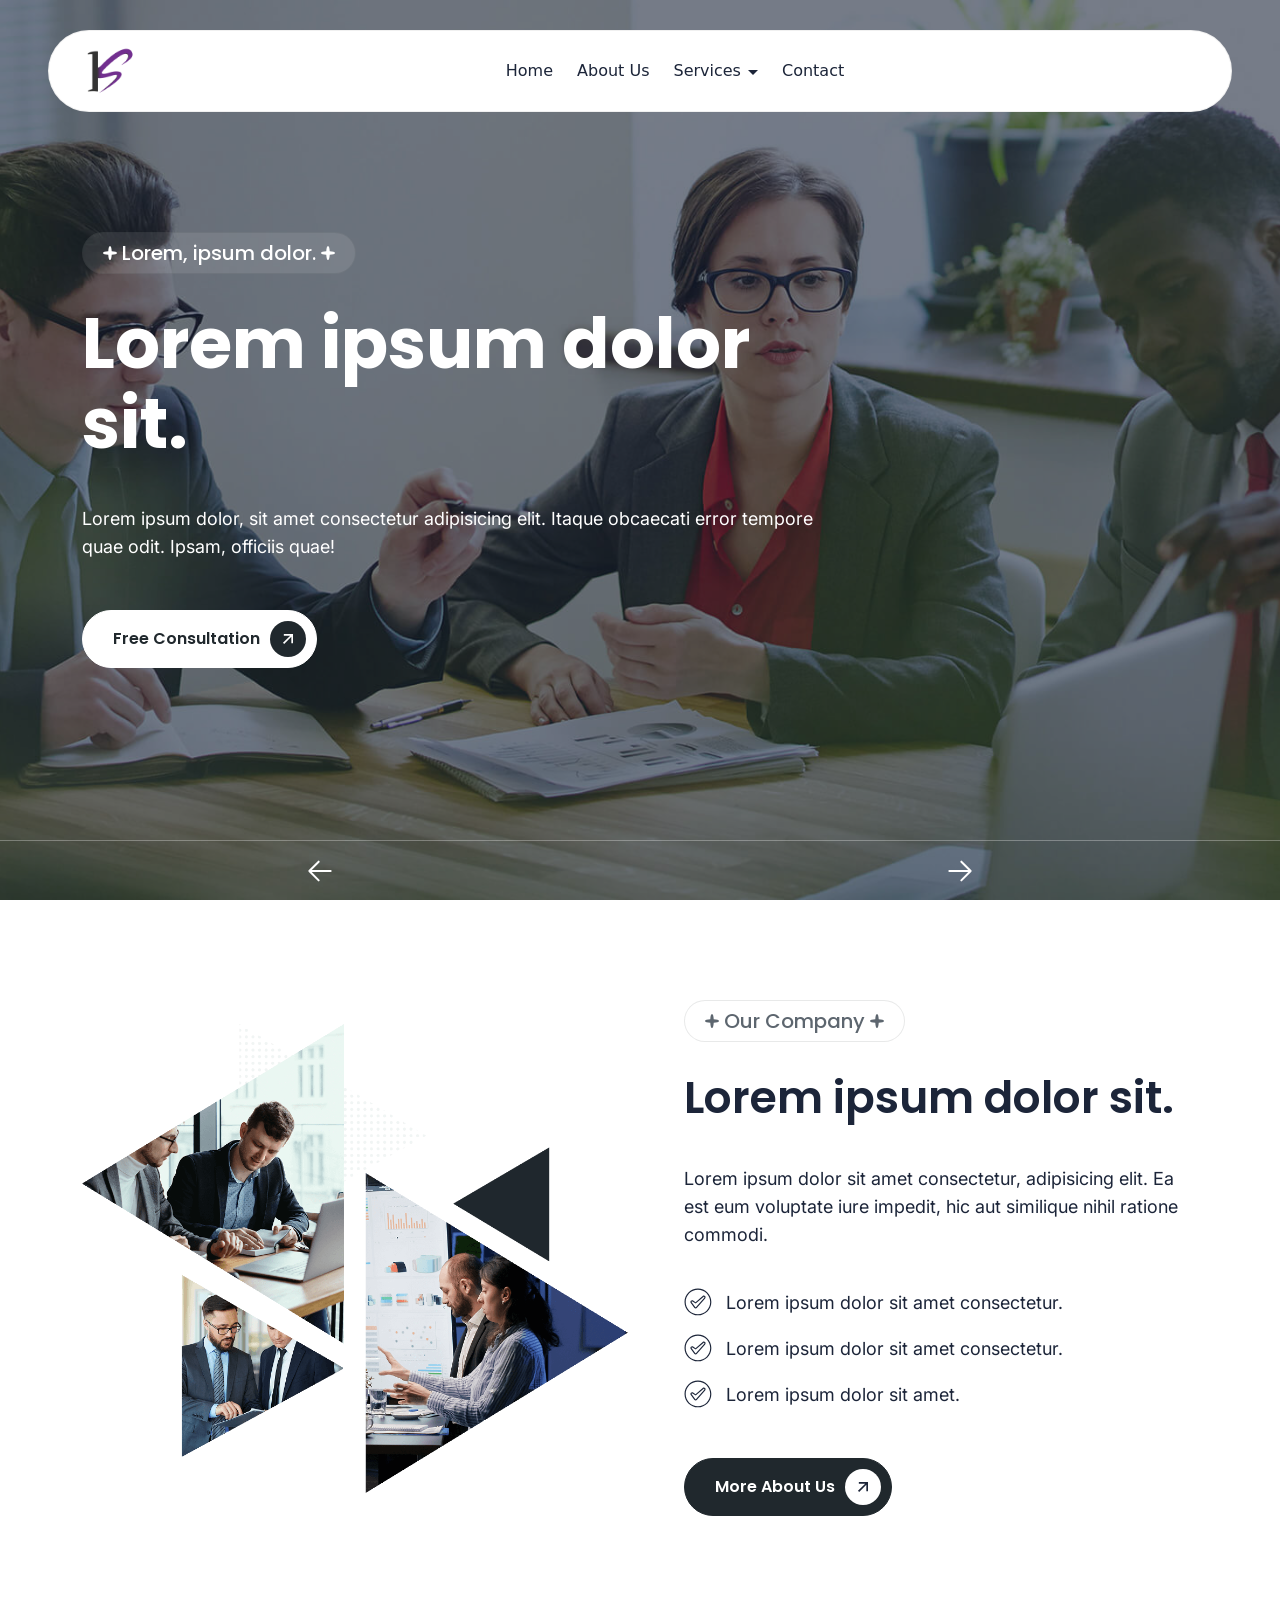
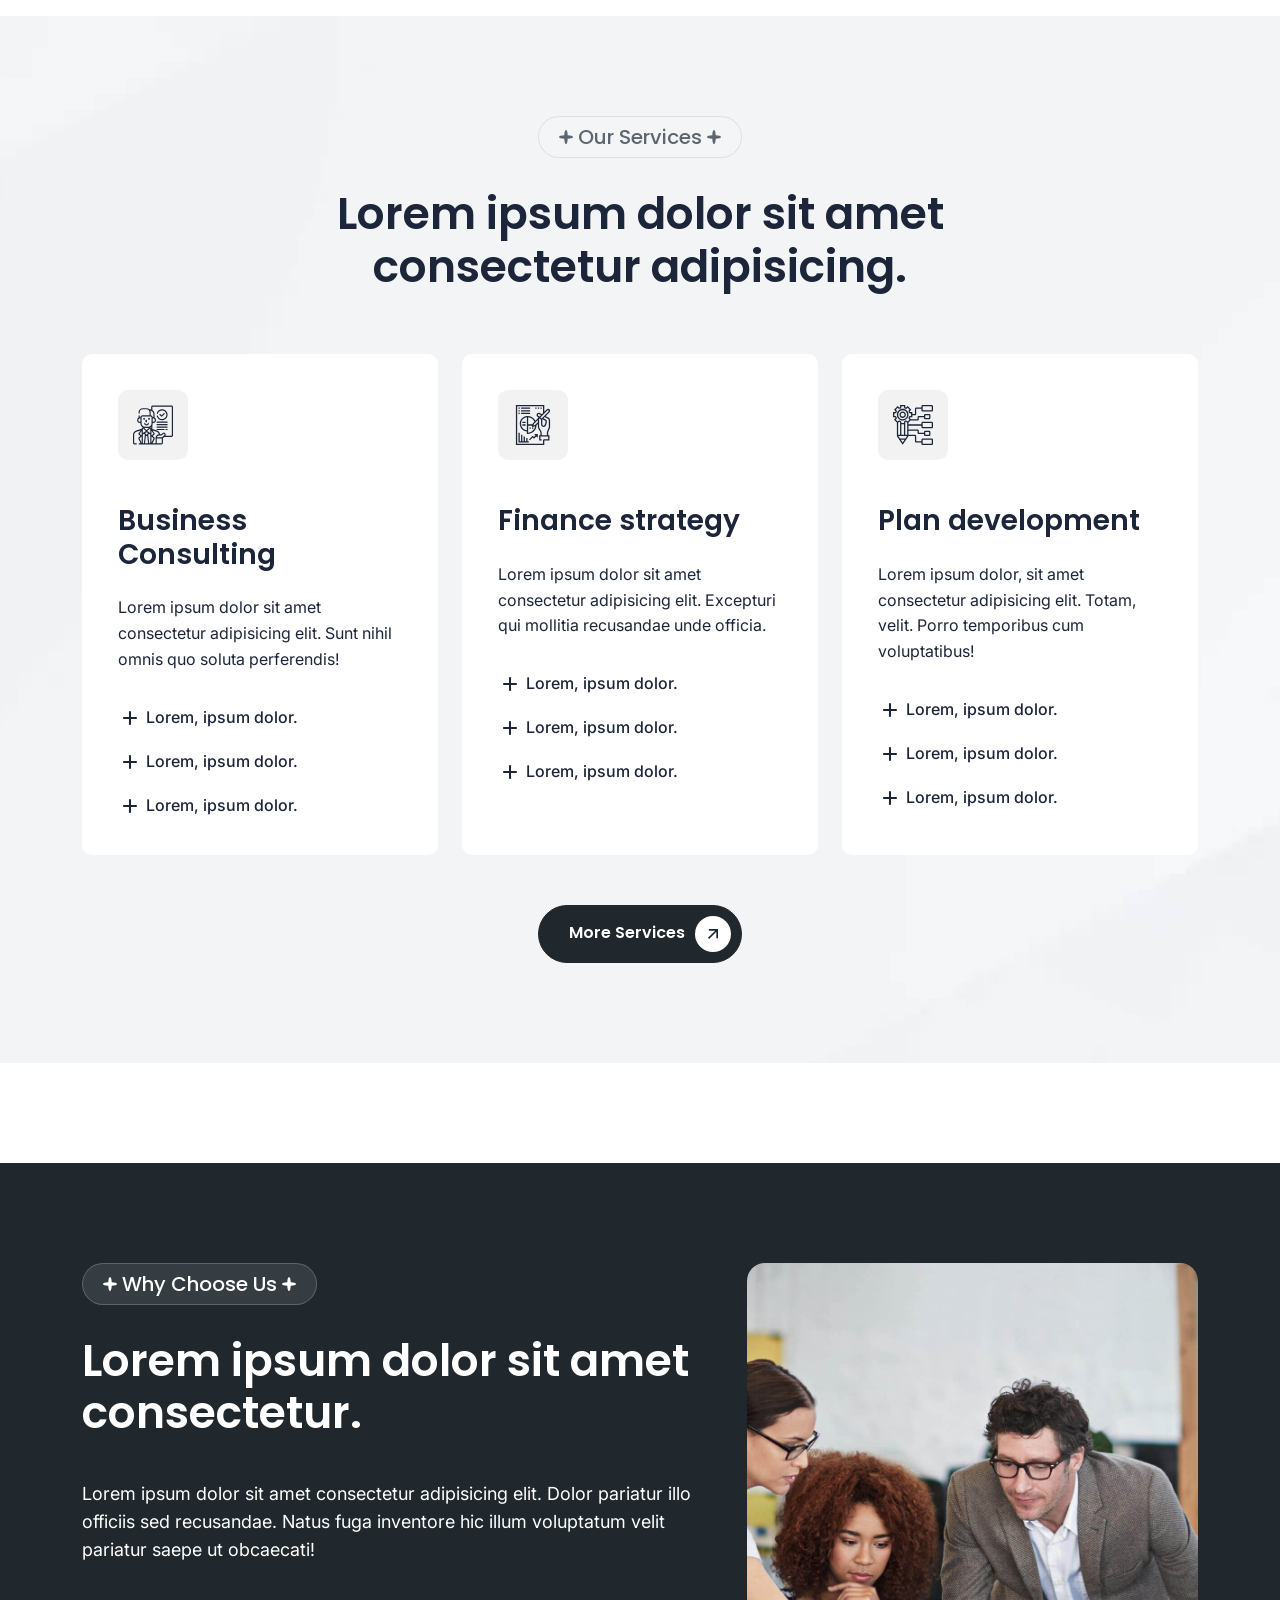
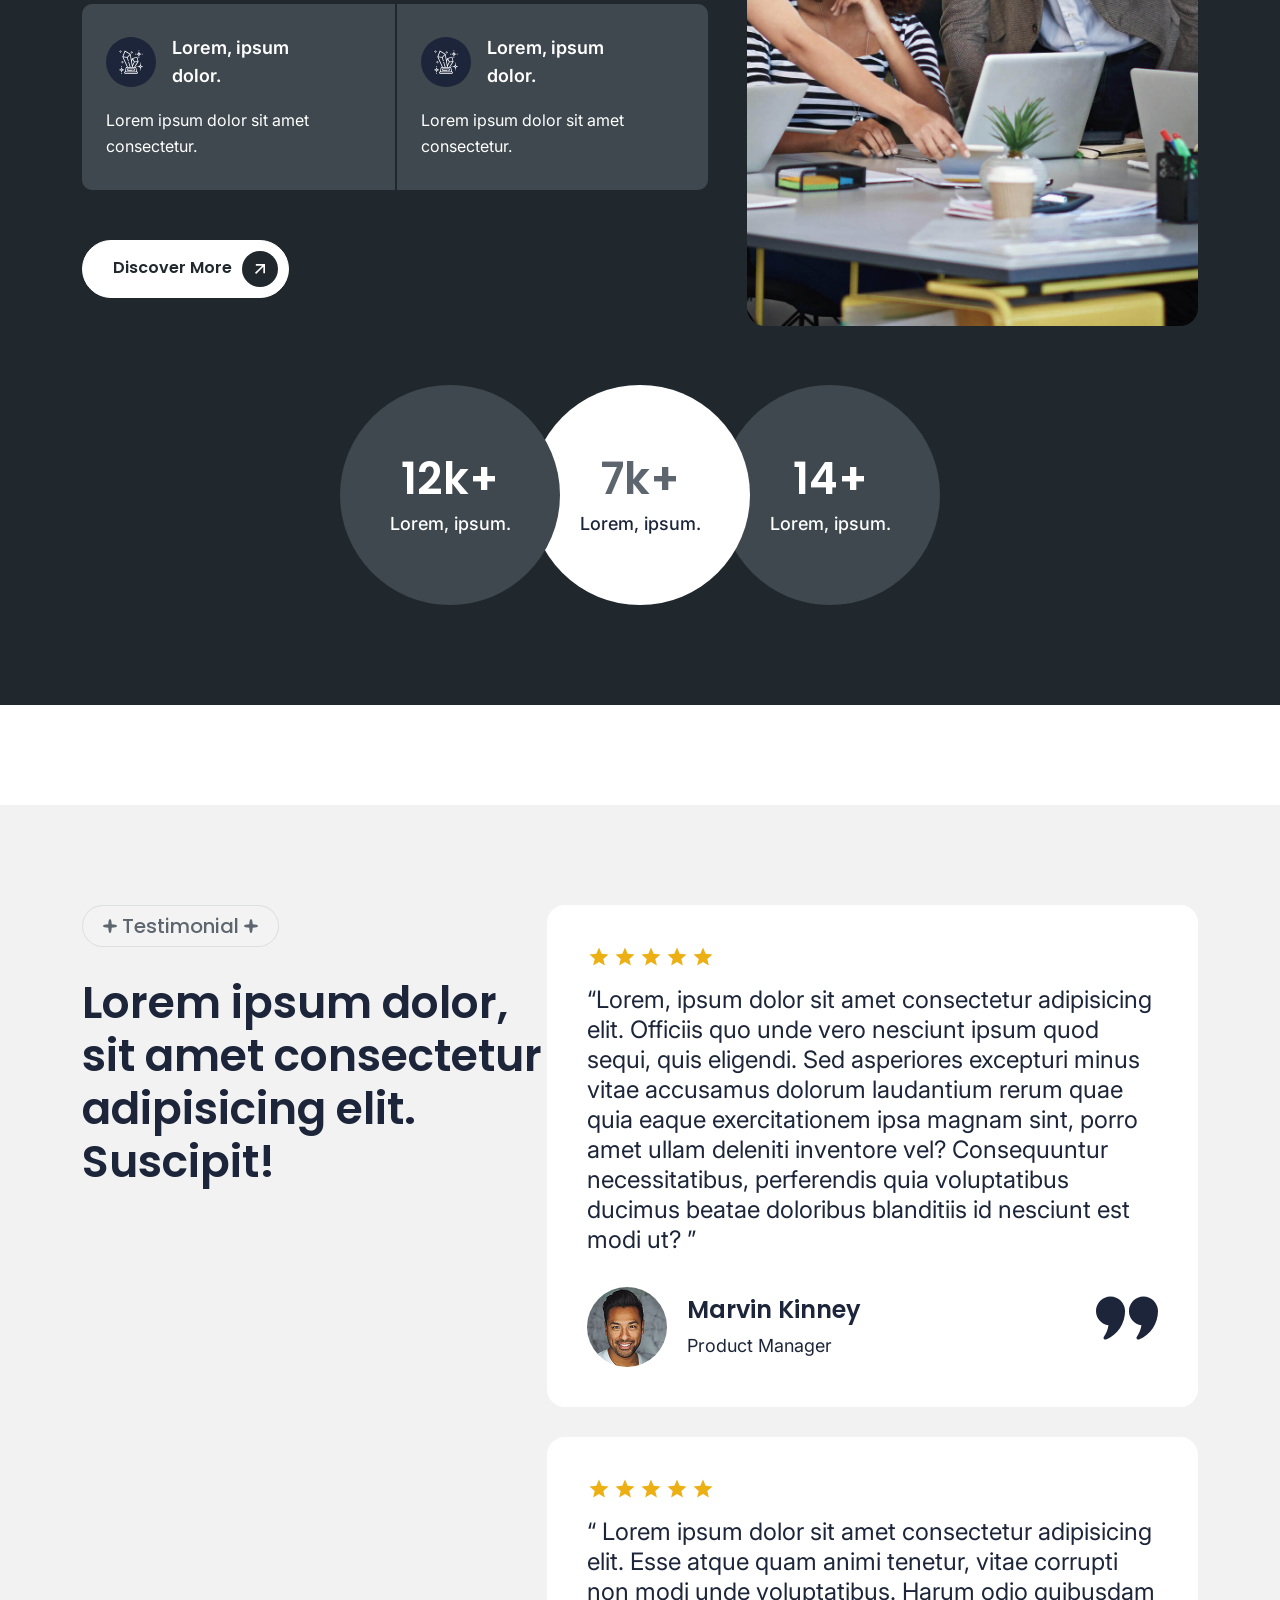
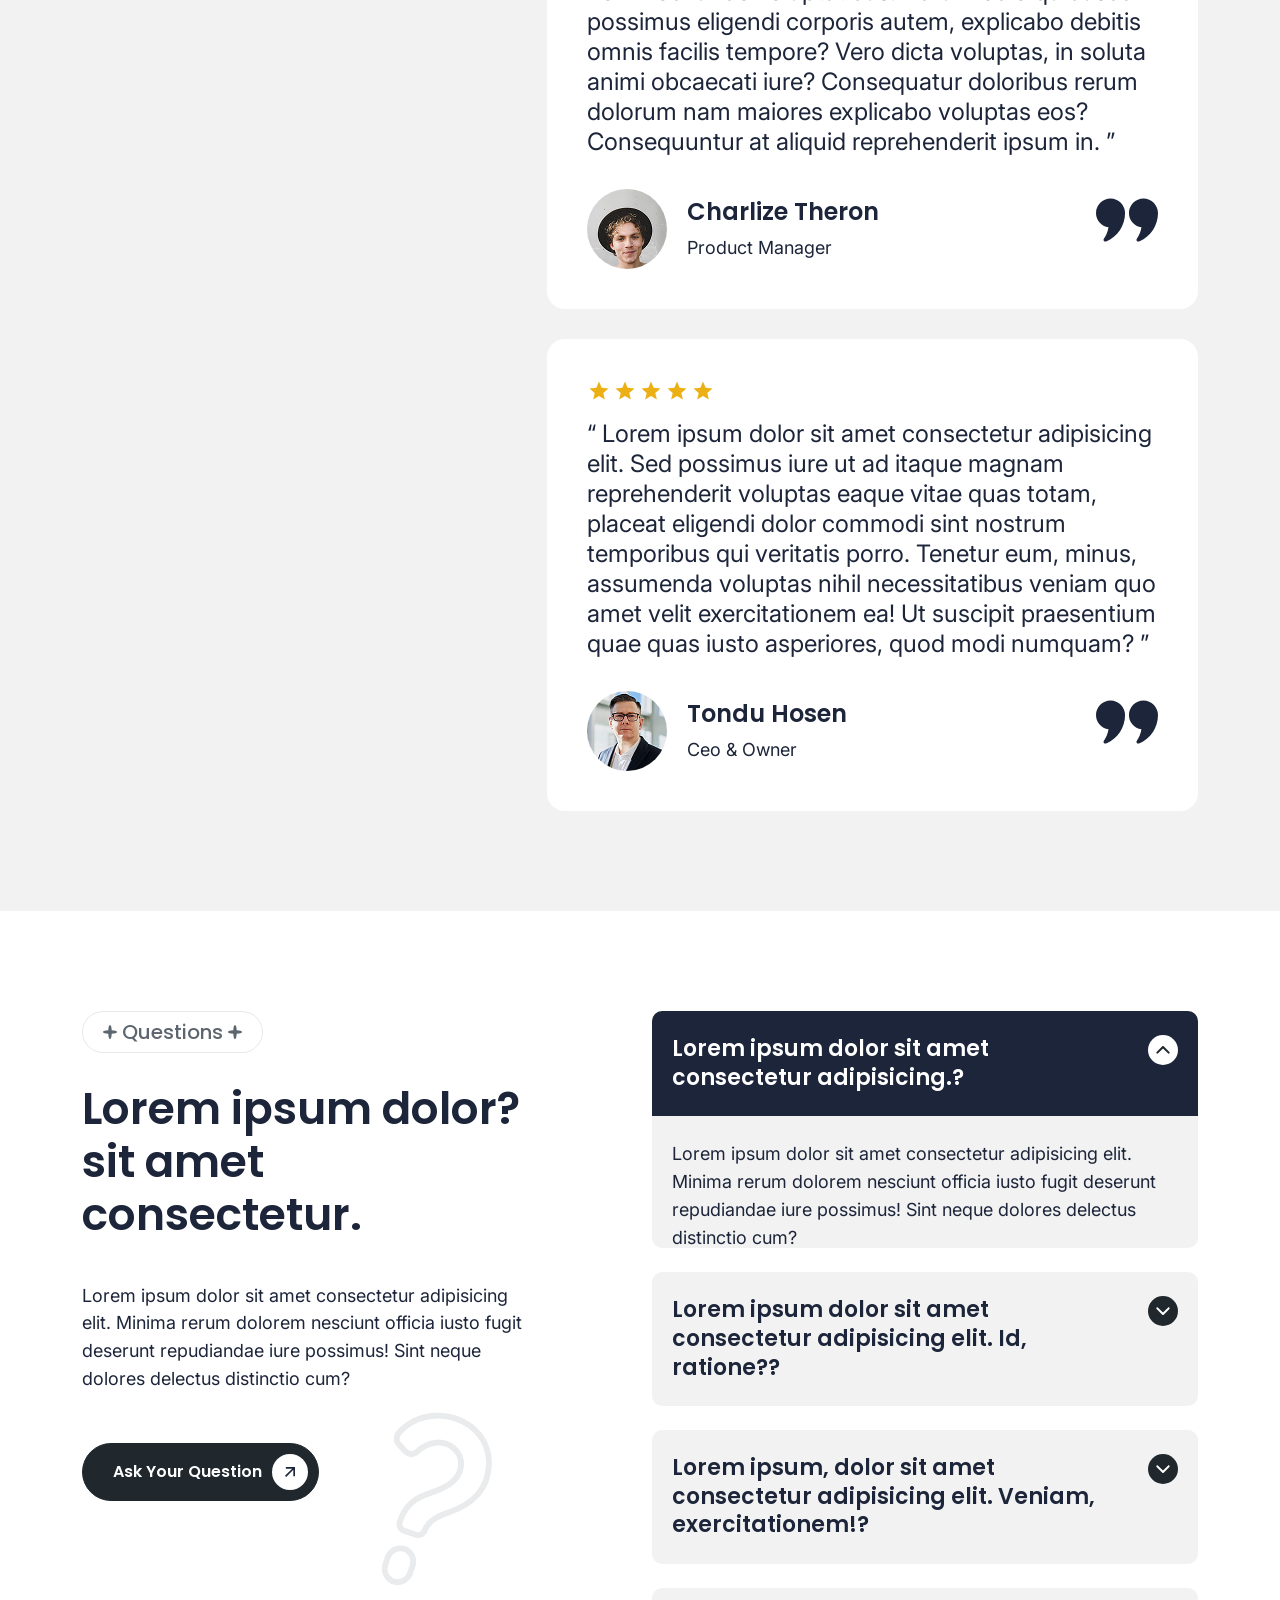
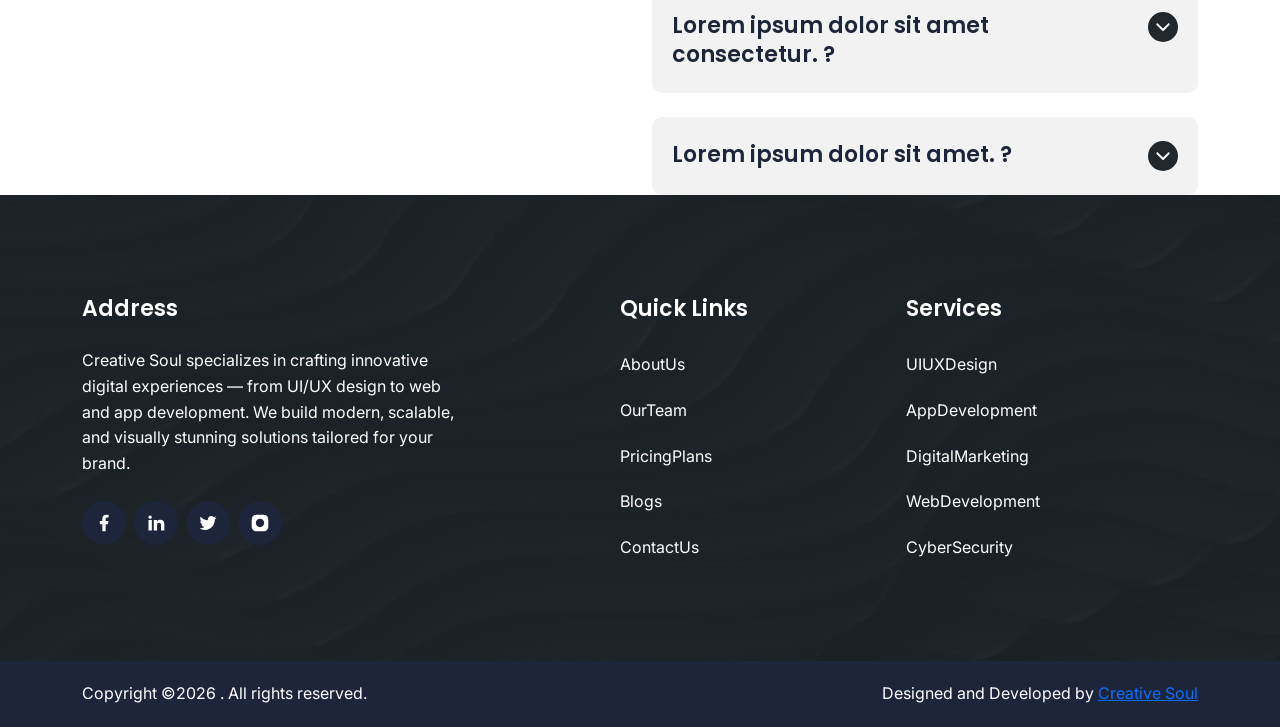
==== index.html @ 35c5e878 "first commit" ====
<!doctype html>
<html lang="en" class="no-js">
  
 <meta http-equiv="content-type" content="text/html;charset=utf-8" /> 
<head>
    <title>Consutancy </title>
    <link
      rel="shortcut icon"
      href="assets/img/favicon.png"
      type="image/x-icon"
    >

    <!-- meta tags -->
    <meta charset="utf-8">
    
    <meta
      name="viewport"
      content="width=device-width, initial-scale=1, shrink-to-fit=no"
   >
 <!-- fonts -->
    <link rel="preconnect" href="https://fonts.googleapis.com/">
    <link rel="preconnect" href="https://fonts.gstatic.com/" crossorigin>
    <link
      href="https://fonts.googleapis.com/css2?family=Inter:ital,opsz,wght@0,14..32,100..900;1,14..32,100..900&amp;family=Poppins:ital,wght@0,100;0,200;0,300;0,400;0,500;0,600;0,700;0,800;0,900;1,100;1,200;1,300;1,400;1,500;1,600;1,700;1,800;1,900&amp;display=swap"
      rel="stylesheet"
   >

    <!-- all css -->
    <link rel="stylesheet" href="assets/css/tailwind/output.css">
    <link rel="stylesheet" href="assets/css/vendor.css">
    <style>
      :root {
        /* Typography */
        --font-body--family: "Inter", sans-serif;
        --font-body--style: normal;
        --font-body--weight: 400;

        --font-heading--family: "Poppins", sans-serif;
        --font-heading--style: normal;
        --font-heading--weight: 600;

        --font-button--family: "Poppins", sans-serif;
        --font-button--style: normal;
        --font-button--weight: 600;

        /* h1-h6 */
        --font-h1--size: 60px;
        --font-h2--size: 48px;
        --font-h3--size: 36px;
        --font-h4--size: 24px;
        --font-h5--size: 20px;
        --font-h6--size: 16px;

        /* header nav */
        --font-nav-main: 16px;

        /* Colors */
        --color-background: rgba(255, 255, 255, 1);
        --color-foreground: rgba(28, 37, 57, 1);
        --color-foreground-heading: rgba(28, 37, 57, 1);
        --color-foreground-subheading: rgba(93, 102, 111, 1);
        --color-background-subheading: rgba(255, 255, 255, 0.1);
        --color-border-subheading-bg: rgba(32, 40, 45, 0.1);
        --color-primary: rgba(28, 37, 57, 1);
        --color-primary-background: rgba(28, 37, 57, 1);
        --color-primary-hover: rgba(28, 37, 57, 1);
        --color-primary-background-hover: rgba(28, 37, 57, 1);
        --color-border: rgba(255, 255, 255, 0.3);
        --color-border-hover: rgba(93, 102, 111, 0.5);
        --color-shadow: rgba(0, 0, 0, 1);
        --color-overlay: rgba(28, 37, 57, 0.6);

        /* Buttons */
        --font-button-size: 16px;
        --font-button-size-mobile: 16px;
        --style-button-height: 56px;
        --style-button-height-mobile: 48px;
        --style-button-slim-height: 52px;
        --style-button-slim-height-mobile: 40px;
        --style-cta-underline-offset: 5px;
        --style-cta-underline-thickness: 1px;

        /* Colors - Primary Button */
        --color-primary-button-text: rgba(255, 255, 255, 1);
        --color-primary-button-background: rgba(32, 40, 45, 1);
        --color-primary-button-border: rgba(32, 40, 45, 1);
        --color-primary-button-icon: rgba(28, 37, 57, 1);
        --color-primary-button-icon-background: rgba(255, 255, 255, 1);

        --color-primary-button-hover-text: rgba(32, 40, 45, 1);
        --color-primary-button-hover-background: rgb(255, 255, 255, 1);
        --color-primary-button-hover-border: rgb(32, 40, 45, 1);
        --color-primary-button-hover-icon: rgba(255, 255, 255, 1);
        --color-primary-button-hover-icon-background: rgba(28, 37, 57, 1);

        /* Colors - Secondary Button */
        --color-secondary-button-text: rgba(32, 40, 45, 1);
        --color-secondary-button-background: rgba(255, 255, 255, 1);
        --color-secondary-button-border: rgba(255, 255, 255, 1);
        --color-secondary-button-icon: rgba(255, 255, 255, 1);
        --color-secondary-button-icon-background: rgba(32, 40, 45, 1);

        --color-secondary-button-hover-text: rgba(255, 255, 255, 1);
        --color-secondary-button-hover-background: rgba(32, 40, 45, 1);
        --color-secondary-button-hover-border: rgba(32, 40, 45, 1);
        --color-secondary-button-hover-icon: rgba(28, 37, 57, 1);
        --color-secondary-button-hover-icon-background: rgba(255, 255, 255, 1);

        /* Colors - Input */
        --color-input-background: rgba(255, 255, 255, 1);
        --color-input-text: rgba(93, 102, 111, 1);
        --color-input-border: rgba(93, 102, 111, 0.2);
        --color-input-hover-background: rgba(255, 255, 255, 1);
        --color-input-hover-text: rgba(93, 102, 111, 1);
        --color-input-hover-border: rgba(93, 102, 111, 0.2);

        /* Borders */
        --style-border-width-buttons-primary: 1px;
        --style-border-width-buttons-secondary: 1px;
        --style-border-radius-buttons-primary: 40px;
        --style-border-radius-buttons-secondary: 40px;

        --style-border-width-inputs: 1px;
        --style-border-radius-inputs: 8px;
        --style-border-width: 1px;

        /* Focus */
        --focus-outline-width: 1px;
        --focus-outline-offset: 3px;

        /* Pagination */
        --style-pagination-border-width: 1px;
        --pagination-item-foreground: rgba(28, 37, 57, 1);
        --pagination-item-background: rgba(242, 242, 242, 1);
        --pagination-item-border: rgba(242, 242, 242, 1);
        --pagination-item-active-foreground: rgba(255, 255, 255, 1);
        --pagination-item-active-background: rgba(28, 37, 57, 1);
        --pagination-item-active-border: rgba(28, 37, 57, 1);

        /* Swiper */
        --swiper-navigation-size: 16px;
        --swiper-navigation-color: rgba(255, 255, 255, 1);
        --swiper-navigation-background-color: transparent;
        --swiper-navigation-hover-color: rgba(255, 255, 255, 1);
        --swiper-navigation-hover-background-color: rgba(255, 255, 255, 0.15);
        --swiper-pagination-bullet-inactive-color: rgba(242, 242, 242);
        --swiper-pagination-color: rgba(28, 37, 57, 1);
        --swiper-pagination-bullet-inactive-opacity: 1;
      }

      @media (max-width: 767px) {
        :root {
          --font-h1--size: 48px;
          --font-h2--size: 40px;
          --font-h3--size: 28px;
          --font-h4--size: 20px;
          --font-h5--size: 18px;
        }
      }
    </style>
    <link rel="stylesheet" href="assets/css/style.css">
  </head>

  <body>
    <!-- Header 1 -->
 <sticky-header data-sticky-type="always">
    <header class="header-2 header-floating">
      <div class="container-fluid">
        <div class="header-grid">
          <a class="header-logo" href="index">
            <img src="assets/img/logo.png" alt="Logo"
              style="width: 70px; height: auto; max-height: 70px; object-fit: contain;">
          </a>
          <drawer-menu>
            <nav class="header-nav drawer-menu">
              <div class="lg:hidden header-nav-headings">

                <drawer-opener class="svg-wrapper menu-close" data-drawer=".drawer-menu">
                  <svg width="30px" height="30px" viewBox="0 0 24 24" fill="none" xmlns="http://www.w3.org/2000/svg">
                    <path
                      d="M8.00386 9.41816C7.61333 9.02763 7.61334 8.39447 8.00386 8.00395C8.39438 7.61342 9.02755 7.61342 9.41807 8.00395L12.0057 10.5916L14.5907 8.00657C14.9813 7.61605 15.6144 7.61605 16.0049 8.00657C16.3955 8.3971 16.3955 9.03026 16.0049 9.42079L13.4199 12.0058L16.0039 14.5897C16.3944 14.9803 16.3944 15.6134 16.0039 16.0039C15.6133 16.3945 14.9802 16.3945 14.5896 16.0039L12.0057 13.42L9.42097 16.0048C9.03045 16.3953 8.39728 16.3953 8.00676 16.0048C7.61624 15.6142 7.61624 14.9811 8.00676 14.5905L10.5915 12.0058L8.00386 9.41816Z"
                      fill="currentColor" />
                    <path fill-rule="evenodd" clip-rule="evenodd"
                      d="M23 12C23 18.0751 18.0751 23 12 23C5.92487 23 1 18.0751 1 12C1 5.92487 5.92487 1 12 1C18.0751 1 23 5.92487 23 12ZM3.00683 12C3.00683 16.9668 7.03321 20.9932 12 20.9932C16.9668 20.9932 20.9932 16.9668 20.9932 12C20.9932 7.03321 16.9668 3.00683 12 3.00683C7.03321 3.00683 3.00683 7.03321 3.00683 12Z"
                      fill="currentColor" />
                  </svg>
                </drawer-opener>
              </div>
              <ul class="header-menu list-unstyled">
                <li class="nav-item">
                  <a class="menu-link menu-link-main menu-accrodion" href="index">
                    Home
                  </a>
                </li>
                <li class="nav-item">
                  <a class="menu-link menu-link-main" href="about">
                    About Us
                  </a>
                </li>

                <li class="nav-item">
                  <a class="menu-link menu-link-main menu-accrodion" href="#">
                    Services
                    <svg width="10" height="5" viewBox="0 0 10 5" fill="none" xmlns="http://www.w3.org/2000/svg">
                      <path d="M5 5L0 0H10L5 5Z" fill="currentColor" />
                    </svg>
                  </a>
                  <div class="header-submenu menu-absolute submenu-color">
                    <ul class="list-unstyled">
                      <li class="nav-item">
                        <a class="menu-link" href="service-details">Service Detail</a>
                      </li>
                    </ul>
                  </div>
                </li>
                <li class="nav-item">
                  <a class="menu-link menu-link-main" href="contact">
                    Contact
                  </a>
                </li>
              </ul>
            </nav>
          </drawer-menu>
          <div class="header-actions flex items-center">
            <a href="contact" aria-label="contact us" class="button button--primary button--slim">
              Get in Touch
              <span class="svg-wrapper">
                <svg class="icon-20" width="20" height="20" viewBox="0 0 20 20" fill="none"
                  xmlns="http://www.w3.org/2000/svg">
                  <path
                    d="M13.3365 7.84518L6.16435 15.0173L4.98584 13.8388L12.158 6.66667H5.83652V5H15.0032V14.1667H13.3365V7.84518Z"
                    fill="currentColor"></path>
                </svg>
              </span>
            </a>
            <drawer-opener class="svg-wrapper menu-open lg:!hidden" data-drawer=".drawer-menu">
              <svg width="52" height="52" viewBox="0 0 52 52" fill="none" xmlns="http://www.w3.org/2000/svg">
                <circle cx="26" cy="26" r="25.5" fill="white" stroke="currentColor" />
                <path
                  d="M32.5 18.2857C32.5 17.5757 31.9179 17 31.2 17H14.3C13.5821 17 13 17.5757 13 18.2857C13 18.9958 13.5821 19.5714 14.3 19.5714H31.2C31.9179 19.5714 32.5 18.9957 32.5 18.2857ZM14.3 24.7143H37.7C38.4179 24.7143 39 25.29 39 26C39 26.7101 38.4179 27.2857 37.7 27.2857H14.3C13.5821 27.2857 13 26.7101 13 26C13 25.29 13.5821 24.7143 14.3 24.7143ZM14.3 32.4286H26C26.7179 32.4286 27.3 33.0042 27.3 33.7143C27.3 34.4243 26.7179 35 26 35H14.3C13.5821 35 13 34.4243 13 33.7143C13 33.0042 13.5821 32.4286 14.3 32.4286Z"
                  fill="currentColor" />
              </svg>
            </drawer-opener>
          </div>
        </div>
      </div>
    </header>
  </sticky-header>

    <!-- Main -->
    <main>
      <!-- Hero Slider -->
      <hero-slider class="hero-slider with-floating-header">
        <div class="swiper">
          <div class="swiper-wrapper">
            <!-- Slide -->
            <div class="swiper-slide">
              <div class="slider-card overlay">
                <picture class="slider-media">
                  <source
                    media="(max-width: 575px)"
                    srcset="assets/img/slider/hero-1.jpg"
                 >
                  <source
                    media="(max-width: 991px)"
                    srcset="assets/img/slider/hero-1.jpg"
                 >
                  <img
                    src="assets/img/slider/hero-1.jpg"
                    width="1920"
                    height="1000"
                    loading="eager"
                    alt="Hero Image"
                 >
                </picture>
                <div class="slider-content">
                  <div class="container height-100 flex items-center">
                    <div class="content-box slider-animation section-headings">
                      <div class="subheading text-20 subheading-bg">
                        <svg
                          class="icon icon-14"
                          xmlns="http://www.w3.org/2000/svg"
                          width="14"
                          height="14"
                          viewBox="0 0 14 14"
                          fill="none"
                        >
                          <g clip-path="url(#clip0_9088_414319)">
                            <path
                              d="M8.71401 5.28599C11.7514 5.4205 14 5.9412 14 7C14 8.0588 11.7514 8.5795 8.71401 8.71401C8.5795 11.7514 8.0588 14 7 14C5.9412 14 5.4205 11.7514 5.28599 8.71401C2.2486 8.5795 -1.33117e-07 8.0588 0 7C4.62818e-08 5.94119 2.2486 5.4205 5.28599 5.28599C5.4205 2.2486 5.9412 0 7 0C8.0588 0 8.5795 2.2486 8.71401 5.28599Z"
                              fill="CurrentColor"
                            />
                          </g>
                          <defs>
                            <clipPath>
                              <rect
                                width="14"
                                height="14"
                                fill="CurrentColor"
                              />
                            </clipPath>
                          </defs>
                        </svg>
                        <span>Lorem, ipsum dolor.</span>
                        <svg
                          class="icon icon-14"
                          xmlns="http://www.w3.org/2000/svg"
                          width="14"
                          height="14"
                          viewBox="0 0 14 14"
                          fill="none"
                        >
                          <g clip-path="url(#clip0_9088_4143)z">
                            <path
                              d="M8.71401 5.28599C11.7514 5.4205 14 5.9412 14 7C14 8.0588 11.7514 8.5795 8.71401 8.71401C8.5795 11.7514 8.0588 14 7 14C5.9412 14 5.4205 11.7514 5.28599 8.71401C2.2486 8.5795 -1.33117e-07 8.0588 0 7C4.62818e-08 5.94119 2.2486 5.4205 5.28599 5.28599C5.4205 2.2486 5.9412 0 7 0C8.0588 0 8.5795 2.2486 8.71401 5.28599Z"
                              fill="CurrentColor"
                            />
                          </g>
                          <defs>
                            <clipPath>
                              <rect
                                width="14"
                                height="14"
                                fill="CurrentColor"
                              />
                            </clipPath>
                          </defs>
                        </svg>
                      </div>
                      <h2 class="heading text-90 fw-700">
                        Lorem ipsum dolor sit.
                      </h2>
                      <div class="text text-18">
                       Lorem ipsum dolor, sit amet consectetur adipisicing elit. Itaque obcaecati error tempore quae odit. Ipsam, officiis quae!
                      </div>
                      <div class="buttons">
                        <a
                          href="contact.html"
                          class="button button--secondary"
                          aria-label="hero button"
                        >
                          Free Consultation
                          <span class="svg-wrapper">
                            <svg
                              class="icon-20"
                              width="20"
                              height="20"
                              viewBox="0 0 20 20"
                              fill="none"
                              xmlns="http://www.w3.org/2000/svg"
                            >
                              <path
                                d="M13.3365 7.84518L6.16435 15.0173L4.98584 13.8388L12.158 6.66667H5.83652V5H15.0032V14.1667H13.3365V7.84518Z"
                                fill="currentColor"
                              />
                            </svg>
                          </span>
                        </a>
                      </div>
                    </div>
                  </div>
                </div>
              </div>
            </div>
            <!-- Slide -->
            <div class="swiper-slide">
              <div class="slider-card overlay">
                <picture class="slider-media">
                  <source
                    media="(max-width: 575px)"
                    srcset="assets/img/slider/hero-2.jpg"
                 >
                  <source
                    media="(max-width: 991px)"
                    srcset="assets/img/slider/hero-2.jpg"
                 >
                  <img
                    src="assets/img/slider/hero-2.jpg"
                    width="1920"
                    height="1000"
                    loading="lazy"
                    alt="Hero Image"
                 >
                </picture>
                <div class="slider-content">
                  <div class="container height-100 flex items-center">
                    <div class="content-box slider-animation section-headings">
                      <div class="subheading text-20 subheading-bg">
                        <svg
                          class="icon icon-14"
                          xmlns="http://www.w3.org/2000/svg"
                          width="14"
                          height="14"
                          viewBox="0 0 14 14"
                          fill="none"
                        >
                          <g clip-path="url(#clip0_9088_41432)">
                            <path
                              d="M8.71401 5.28599C11.7514 5.4205 14 5.9412 14 7C14 8.0588 11.7514 8.5795 8.71401 8.71401C8.5795 11.7514 8.0588 14 7 14C5.9412 14 5.4205 11.7514 5.28599 8.71401C2.2486 8.5795 -1.33117e-07 8.0588 0 7C4.62818e-08 5.94119 2.2486 5.4205 5.28599 5.28599C5.4205 2.2486 5.9412 0 7 0C8.0588 0 8.5795 2.2486 8.71401 5.28599Z"
                              fill="CurrentColor"
                            />
                          </g>
                          <defs>
                            <clipPath>
                              <rect
                                width="14"
                                height="14"
                                fill="CurrentColor"
                              />
                            </clipPath>
                          </defs>
                        </svg>
                        <span>welcome to Zentra</span>
                        <svg
                          class="icon icon-14"
                          xmlns="http://www.w3.org/2000/svg"
                          width="14"
                          height="14"
                          viewBox="0 0 14 14"
                          fill="none"
                        >
                          <g clip-path="url(#clip0_9088_41433)">
                            <path
                              d="M8.71401 5.28599C11.7514 5.4205 14 5.9412 14 7C14 8.0588 11.7514 8.5795 8.71401 8.71401C8.5795 11.7514 8.0588 14 7 14C5.9412 14 5.4205 11.7514 5.28599 8.71401C2.2486 8.5795 -1.33117e-07 8.0588 0 7C4.62818e-08 5.94119 2.2486 5.4205 5.28599 5.28599C5.4205 2.2486 5.9412 0 7 0C8.0588 0 8.5795 2.2486 8.71401 5.28599Z"
                              fill="CurrentColor"
                            />
                          </g>
                          <defs>
                            <clipPath>
                              <rect
                                width="14"
                                height="14"
                                fill="CurrentColor"
                              />
                            </clipPath>
                          </defs>
                        </svg>
                      </div>
                      <h2 class="heading text-90 fw-700">
                        Lorem ipsum dolor sit.
                      </h2>
                      <div class="text text-18">
                       Lorem ipsum dolor sit amet consectetur adipisicing elit. Earum distinctio laboriosam unde accusamus, magni nobis quam. Soluta!
                      </div>
                      <div class="buttons">
                        <a
                          href="contact.html"
                          class="button button--secondary"
                          aria-label="hero button"
                        >
                          Free Consultation
                          <span class="svg-wrapper">
                            <svg
                              class="icon-20"
                              width="20"
                              height="20"
                              viewBox="0 0 20 20"
                              fill="none"
                              xmlns="http://www.w3.org/2000/svg"
                            >
                              <path
                                d="M13.3365 7.84518L6.16435 15.0173L4.98584 13.8388L12.158 6.66667H5.83652V5H15.0032V14.1667H13.3365V7.84518Z"
                                fill="currentColor"
                              />
                            </svg>
                          </span>
                        </a>
                      </div>
                    </div>
                  </div>
                </div>
              </div>
            </div>
          </div>

          <!-- Slider navigation -->
          <div class="slider-nav">
            <div class="swiper-button-prev">
              <svg
                class="icon icon-32"
                xmlns="http://www.w3.org/2000/svg"
                width="32"
                height="32"
                viewBox="0 0 32 32"
                fill="none"
              >
                <path
                  d="M14.6663 25.3359L5.33301 16.0026M5.33301 16.0026L14.6663 6.66927M5.33301 16.0026H26.6663"
                  stroke="CurrentColor"
                  stroke-width="2"
                  stroke-linecap="round"
                  stroke-linejoin="round"
                />
              </svg>
            </div>
            <div class="swiper-button-next">
              <svg
                class="icon icon-32"
                xmlns="http://www.w3.org/2000/svg"
                width="32"
                height="32"
                viewBox="0 0 32 32"
                fill="none"
              >
                <path
                  d="M17.3337 25.3359L26.667 16.0026M26.667 16.0026L17.3337 6.66927M26.667 16.0026H5.33366"
                  stroke="CurrentColor"
                  stroke-width="2"
                  stroke-linecap="round"
                  stroke-linejoin="round"
                />
              </svg>
            </div>
          </div>
        </div>
      </hero-slider>

        <!-- Image Text -->
      <div class="image-text mt-100">
        <div class="container">
          <div class="grid lg:grid-cols-2 lg:gap-1 items-center">
            <div class="lg:col-span-1 col-span-2">
              <div class="media-wrap" data-aos="zoom-in-up">
                <img
                  src="assets/img/image-text/img1.png"
                  width="992"
                  height="863"
                  loading="lazy"
                  alt="Image"
               >
              </div>
            </div>
            <div class="lg:col-span-1 col-span-2">
              <div class="content section-headings">
                <div
                  class="subheading text-20 subheading-bg"
                  data-aos="fade-up"
                >
                  <svg
                    class="icon icon-14"
                    xmlns="http://www.w3.org/2000/svg"
                    width="14"
                    height="14"
                    viewBox="0 0 14 14"
                    fill="none"
                  >
                    <g clip-path="url(#clip0_9088_4143)">
                      <path
                        d="M8.71401 5.28599C11.7514 5.4205 14 5.9412 14 7C14 8.0588 11.7514 8.5795 8.71401 8.71401C8.5795 11.7514 8.0588 14 7 14C5.9412 14 5.4205 11.7514 5.28599 8.71401C2.2486 8.5795 -1.33117e-07 8.0588 0 7C4.62818e-08 5.94119 2.2486 5.4205 5.28599 5.28599C5.4205 2.2486 5.9412 0 7 0C8.0588 0 8.5795 2.2486 8.71401 5.28599Z"
                        fill="CurrentColor"
                      />
                    </g>
                    <defs>
                      <clipPath>
                        <rect width="14" height="14" fill="CurrentColor" />
                      </clipPath>
                    </defs>
                  </svg>
                  <span>Our Company</span>
                  <svg
                    class="icon icon-14"
                    xmlns="http://www.w3.org/2000/svg"
                    width="14"
                    height="14"
                    viewBox="0 0 14 14"
                    fill="none"
                  >
                    <g clip-path="url(#clip0_9088_4143)">
                      <path
                        d="M8.71401 5.28599C11.7514 5.4205 14 5.9412 14 7C14 8.0588 11.7514 8.5795 8.71401 8.71401C8.5795 11.7514 8.0588 14 7 14C5.9412 14 5.4205 11.7514 5.28599 8.71401C2.2486 8.5795 -1.33117e-07 8.0588 0 7C4.62818e-08 5.94119 2.2486 5.4205 5.28599 5.28599C5.4205 2.2486 5.9412 0 7 0C8.0588 0 8.5795 2.2486 8.71401 5.28599Z"
                        fill="CurrentColor"
                      />
                    </g>
                    <defs>
                      <clipPath>
                        <rect width="14" height="14" fill="CurrentColor" />
                      </clipPath>
                    </defs>
                  </svg>
                </div>
                <h2 class="heading text-50" data-aos="fade-up">
                Lorem ipsum dolor sit.
                </h2>
                <div class="text text-18" data-aos="fade-up">
               Lorem ipsum dolor sit amet consectetur, adipisicing elit. Ea est eum voluptate iure impedit, hic aut similique nihil ratione commodi.
                </div>
                <ul class="text-lists list-unstyled">
                  <li class="text-item text text-18" data-aos="fade-up">
                    <svg
                      xmlns="http://www.w3.org/2000/svg"
                      width="28"
                      height="28"
                      viewBox="0 0 28 28"
                      fill="none"
                    >
                      <g clip-path="url(#clip0_9088_5324)">
                        <path
                          fill-rule="evenodd"
                          clip-rule="evenodd"
                          d="M8.81362 13.0268C8.34112 12.7113 7.70994 12.783 7.31911 13.196C6.92886 13.6084 6.89211 14.2431 7.23336 14.6975L10.7334 19.3642C10.9445 19.6453 11.2712 19.8168 11.6229 19.8303C11.9741 19.8431 12.313 19.6972 12.5446 19.4324L20.7113 10.0991C21.1144 9.63883 21.0928 8.94525 20.6623 8.51008C20.2318 8.07492 19.5388 8.04692 19.0739 8.44475L11.5786 14.8696L8.81362 13.0268Z"
                          fill="white"
                        />
                        <path
                          fill-rule="evenodd"
                          clip-rule="evenodd"
                          d="M13.9327 0.515625C6.52939 0.515625 0.519531 6.52549 0.519531 13.9288C0.519531 21.3321 6.52939 27.3419 13.9327 27.3419C21.336 27.3419 27.3458 21.3321 27.3458 13.9288C27.3458 6.52549 21.336 0.515625 13.9327 0.515625ZM13.9327 1.68166C20.6921 1.68166 26.1798 7.16938 26.1798 13.9288C26.1798 20.6882 20.6921 26.1759 13.9327 26.1759C7.17329 26.1759 1.68557 20.6882 1.68557 13.9288C1.68557 7.16938 7.17329 1.68166 13.9327 1.68166Z"
                          fill="CurrentColor"
                        />
                        <path
                          fill-rule="evenodd"
                          clip-rule="evenodd"
                          d="M9.13872 12.5389C8.42939 12.0658 7.48265 12.1731 6.89698 12.792C6.31073 13.4115 6.25648 14.363 6.76806 15.0449L10.2681 19.7115C10.5848 20.1339 11.0748 20.3905 11.6021 20.4104C12.1295 20.4302 12.6376 20.2109 12.9852 19.8142L21.1519 10.4809C21.7562 9.78965 21.7241 8.74956 21.0784 8.0974C20.4326 7.44465 19.3926 7.40205 18.6961 7.99938L11.5356 14.1366L9.13872 12.5389ZM8.4918 13.5096L11.2562 15.3529C11.4738 15.4976 11.7608 15.4801 11.9597 15.3103L19.455 8.88547C19.6871 8.68597 20.0342 8.70055 20.2495 8.91814C20.4647 9.13514 20.4752 9.48222 20.274 9.71264L12.1073 19.046C11.9912 19.1778 11.8221 19.2513 11.6459 19.2443C11.4703 19.2379 11.307 19.1521 11.2014 19.0116L7.7014 14.3449C7.53106 14.1174 7.54913 13.8006 7.74455 13.5941C7.93938 13.3876 8.25497 13.3521 8.4918 13.5096Z"
                          fill="CurrentColor"
                        />
                      </g>
                      <defs>
                        <clipPath>
                          <rect width="28" height="28" fill="white" />
                        </clipPath>
                      </defs>
                    </svg>
                   Lorem ipsum dolor sit amet consectetur.
                  </li>
                  <li class="text-item text text-18" data-aos="fade-up">
                    <svg
                      xmlns="http://www.w3.org/2000/svg"
                      width="28"
                      height="28"
                      viewBox="0 0 28 28"
                      fill="none"
                    >
                      <g clip-path="url(#clip0_9088_5324)">
                        <path
                          fill-rule="evenodd"
                          clip-rule="evenodd"
                          d="M8.81362 13.0268C8.34112 12.7113 7.70994 12.783 7.31911 13.196C6.92886 13.6084 6.89211 14.2431 7.23336 14.6975L10.7334 19.3642C10.9445 19.6453 11.2712 19.8168 11.6229 19.8303C11.9741 19.8431 12.313 19.6972 12.5446 19.4324L20.7113 10.0991C21.1144 9.63883 21.0928 8.94525 20.6623 8.51008C20.2318 8.07492 19.5388 8.04692 19.0739 8.44475L11.5786 14.8696L8.81362 13.0268Z"
                          fill="white"
                        />
                        <path
                          fill-rule="evenodd"
                          clip-rule="evenodd"
                          d="M13.9327 0.515625C6.52939 0.515625 0.519531 6.52549 0.519531 13.9288C0.519531 21.3321 6.52939 27.3419 13.9327 27.3419C21.336 27.3419 27.3458 21.3321 27.3458 13.9288C27.3458 6.52549 21.336 0.515625 13.9327 0.515625ZM13.9327 1.68166C20.6921 1.68166 26.1798 7.16938 26.1798 13.9288C26.1798 20.6882 20.6921 26.1759 13.9327 26.1759C7.17329 26.1759 1.68557 20.6882 1.68557 13.9288C1.68557 7.16938 7.17329 1.68166 13.9327 1.68166Z"
                          fill="CurrentColor"
                        />
                        <path
                          fill-rule="evenodd"
                          clip-rule="evenodd"
                          d="M9.13872 12.5389C8.42939 12.0658 7.48265 12.1731 6.89698 12.792C6.31073 13.4115 6.25648 14.363 6.76806 15.0449L10.2681 19.7115C10.5848 20.1339 11.0748 20.3905 11.6021 20.4104C12.1295 20.4302 12.6376 20.2109 12.9852 19.8142L21.1519 10.4809C21.7562 9.78965 21.7241 8.74956 21.0784 8.0974C20.4326 7.44465 19.3926 7.40205 18.6961 7.99938L11.5356 14.1366L9.13872 12.5389ZM8.4918 13.5096L11.2562 15.3529C11.4738 15.4976 11.7608 15.4801 11.9597 15.3103L19.455 8.88547C19.6871 8.68597 20.0342 8.70055 20.2495 8.91814C20.4647 9.13514 20.4752 9.48222 20.274 9.71264L12.1073 19.046C11.9912 19.1778 11.8221 19.2513 11.6459 19.2443C11.4703 19.2379 11.307 19.1521 11.2014 19.0116L7.7014 14.3449C7.53106 14.1174 7.54913 13.8006 7.74455 13.5941C7.93938 13.3876 8.25497 13.3521 8.4918 13.5096Z"
                          fill="CurrentColor"
                        />
                      </g>
                      <defs>
                        <clipPath>
                          <rect width="28" height="28" fill="white" />
                        </clipPath>
                      </defs>
                    </svg>
                    Lorem ipsum dolor sit amet consectetur.
                  </li>
                  <li class="text-item text text-18" data-aos="fade-up">
                    <svg
                      xmlns="http://www.w3.org/2000/svg"
                      width="28"
                      height="28"
                      viewBox="0 0 28 28"
                      fill="none"
                    >
                      <g clip-path="url(#clip0_9088_5324)">
                        <path
                          fill-rule="evenodd"
                          clip-rule="evenodd"
                          d="M8.81362 13.0268C8.34112 12.7113 7.70994 12.783 7.31911 13.196C6.92886 13.6084 6.89211 14.2431 7.23336 14.6975L10.7334 19.3642C10.9445 19.6453 11.2712 19.8168 11.6229 19.8303C11.9741 19.8431 12.313 19.6972 12.5446 19.4324L20.7113 10.0991C21.1144 9.63883 21.0928 8.94525 20.6623 8.51008C20.2318 8.07492 19.5388 8.04692 19.0739 8.44475L11.5786 14.8696L8.81362 13.0268Z"
                          fill="white"
                        />
                        <path
                          fill-rule="evenodd"
                          clip-rule="evenodd"
                          d="M13.9327 0.515625C6.52939 0.515625 0.519531 6.52549 0.519531 13.9288C0.519531 21.3321 6.52939 27.3419 13.9327 27.3419C21.336 27.3419 27.3458 21.3321 27.3458 13.9288C27.3458 6.52549 21.336 0.515625 13.9327 0.515625ZM13.9327 1.68166C20.6921 1.68166 26.1798 7.16938 26.1798 13.9288C26.1798 20.6882 20.6921 26.1759 13.9327 26.1759C7.17329 26.1759 1.68557 20.6882 1.68557 13.9288C1.68557 7.16938 7.17329 1.68166 13.9327 1.68166Z"
                          fill="CurrentColor"
                        />
                        <path
                          fill-rule="evenodd"
                          clip-rule="evenodd"
                          d="M9.13872 12.5389C8.42939 12.0658 7.48265 12.1731 6.89698 12.792C6.31073 13.4115 6.25648 14.363 6.76806 15.0449L10.2681 19.7115C10.5848 20.1339 11.0748 20.3905 11.6021 20.4104C12.1295 20.4302 12.6376 20.2109 12.9852 19.8142L21.1519 10.4809C21.7562 9.78965 21.7241 8.74956 21.0784 8.0974C20.4326 7.44465 19.3926 7.40205 18.6961 7.99938L11.5356 14.1366L9.13872 12.5389ZM8.4918 13.5096L11.2562 15.3529C11.4738 15.4976 11.7608 15.4801 11.9597 15.3103L19.455 8.88547C19.6871 8.68597 20.0342 8.70055 20.2495 8.91814C20.4647 9.13514 20.4752 9.48222 20.274 9.71264L12.1073 19.046C11.9912 19.1778 11.8221 19.2513 11.6459 19.2443C11.4703 19.2379 11.307 19.1521 11.2014 19.0116L7.7014 14.3449C7.53106 14.1174 7.54913 13.8006 7.74455 13.5941C7.93938 13.3876 8.25497 13.3521 8.4918 13.5096Z"
                          fill="CurrentColor"
                        />
                      </g>
                      <defs>
                        <clipPath>
                          <rect width="28" height="28" fill="white" />
                        </clipPath>
                      </defs>
                    </svg>
                  Lorem ipsum dolor sit amet.
                  </li>
                </ul>
                <div class="buttons" data-aos="fade-up">
                  <a
                    href="about.html"
                    class="button button--primary"
                    aria-label="More About Us"
                  >
                    More About Us
                    <span class="svg-wrapper">
                      <svg
                        class="icon-20"
                        width="20"
                        height="20"
                        viewBox="0 0 20 20"
                        fill="none"
                        xmlns="http://www.w3.org/2000/svg"
                      >
                        <path
                          d="M13.3365 7.84518L6.16435 15.0173L4.98584 13.8388L12.158 6.66667H5.83652V5H15.0032V14.1667H13.3365V7.84518Z"
                          fill="CurrentColor"
                        />
                      </svg>
                    </span>
                  </a>
                </div>
              </div>
            </div>
          </div>
        </div>
      </div>

      <!-- Multicolmun -->
      <div class="multicolumn mt-100 section-padding">
        <div class="media media-bg">
          <img
            src="assets/img/contact/contact-bg.jpg"
            width="1920"
            height="883"
            loading="lazy"
            alt="Background image"
         >
        </div>
        <div class="container">
          <div class="multicolumn-header section-headings">
            <div class="subheading text-20 subheading-bg" data-aos="fade-up">
              <svg
                class="icon icon-14"
                xmlns="http://www.w3.org/2000/svg"
                width="14"
                height="14"
                viewBox="0 0 14 14"
                fill="none"
              >
                <g clip-path="url(#clip0_9088_4143)">
                  <path
                    d="M8.71401 5.28599C11.7514 5.4205 14 5.9412 14 7C14 8.0588 11.7514 8.5795 8.71401 8.71401C8.5795 11.7514 8.0588 14 7 14C5.9412 14 5.4205 11.7514 5.28599 8.71401C2.2486 8.5795 -1.33117e-07 8.0588 0 7C4.62818e-08 5.94119 2.2486 5.4205 5.28599 5.28599C5.4205 2.2486 5.9412 0 7 0C8.0588 0 8.5795 2.2486 8.71401 5.28599Z"
                    fill="CurrentColor"
                  />
                </g>
                <defs>
                  <clipPath>
                    <rect width="14" height="14" fill="CurrentColor" />
                  </clipPath>
                </defs>
              </svg>
              <span>Our Services</span>
              <svg
                class="icon icon-14"
                xmlns="http://www.w3.org/2000/svg"
                width="14"
                height="14"
                viewBox="0 0 14 14"
                fill="none"
              >
                <g clip-path="url(#clip0_9088_4143)">
                  <path
                    d="M8.71401 5.28599C11.7514 5.4205 14 5.9412 14 7C14 8.0588 11.7514 8.5795 8.71401 8.71401C8.5795 11.7514 8.0588 14 7 14C5.9412 14 5.4205 11.7514 5.28599 8.71401C2.2486 8.5795 -1.33117e-07 8.0588 0 7C4.62818e-08 5.94119 2.2486 5.4205 5.28599 5.28599C5.4205 2.2486 5.9412 0 7 0C8.0588 0 8.5795 2.2486 8.71401 5.28599Z"
                    fill="CurrentColor"
                  />
                </g>
                <defs>
                  <clipPath>
                    <rect width="14" height="14" fill="CurrentColor" />
                  </clipPath>
                </defs>
              </svg>
            </div>
            <h2 class="heading text-50" data-aos="fade-up">
          Lorem ipsum dolor sit amet consectetur adipisicing.
            </h2>
          </div>
          <div class="multicolumn-inner">
            <div class="grid lg:grid-cols-3 lg:gap-1">
              <div class="col-span-1 multi-col" data-aos="fade-up">
                <a
                  class="multicolumn-card"
                  href="service-details.html"
                  aria-label="View Service Details"
                >
                  <div class="card-icon">
                    <svg
                      class="icon-40"
                      xmlns="http://www.w3.org/2000/svg"
                      width="40"
                      height="40"
                      viewBox="0 0 40 40"
                      fill="none"
                    >
                      <g clip-path="url(#clip0_9088_5407)">
                        <path
                          d="M34.1323 16.6016H24.0586C23.735 16.6016 23.4727 16.8639 23.4727 17.1875C23.4727 17.5111 23.735 17.7734 24.0586 17.7734H34.1323C34.4559 17.7734 34.7183 17.5111 34.7183 17.1875C34.7183 16.8639 34.4559 16.6016 34.1323 16.6016Z"
                          fill="CurrentColor"
                        />
                        <path
                          d="M34.1323 19.0469H24.0586C23.735 19.0469 23.4727 19.3092 23.4727 19.6328C23.4727 19.9564 23.735 20.2188 24.0586 20.2188H34.1323C34.4559 20.2188 34.7183 19.9564 34.7183 19.6328C34.7183 19.3092 34.4559 19.0469 34.1323 19.0469Z"
                          fill="CurrentColor"
                        />
                        <path
                          d="M34.1323 21.5H24.0586C23.735 21.5 23.4727 21.7623 23.4727 22.0859C23.4727 22.4095 23.735 22.6719 24.0586 22.6719H34.1323C34.4559 22.6719 34.7183 22.4095 34.7183 22.0859C34.7183 21.7623 34.4559 21.5 34.1323 21.5Z"
                          fill="CurrentColor"
                        />
                        <path
                          d="M31.0934 23.9453H24.0586C23.735 23.9453 23.4727 24.2077 23.4727 24.5312C23.4727 24.8548 23.735 25.1172 24.0586 25.1172H31.0934C31.417 25.1172 31.6794 24.8548 31.6794 24.5312C31.6794 24.2077 31.417 23.9453 31.0934 23.9453Z"
                          fill="CurrentColor"
                        />
                        <path
                          d="M11.7012 14.4923V13.3672C11.7012 13.0436 11.4388 12.7812 11.1152 12.7812C10.7916 12.7812 10.5293 13.0436 10.5293 13.3672V14.4923C10.5293 14.8159 10.7916 15.0783 11.1152 15.0783C11.4388 15.0783 11.7012 14.8159 11.7012 14.4923Z"
                          fill="CurrentColor"
                        />
                        <path
                          d="M16.0059 15.0783C16.3295 15.0783 16.5918 14.8159 16.5918 14.4923V13.3672C16.5918 13.0436 16.3295 12.7812 16.0059 12.7812C15.6823 12.7812 15.4199 13.0436 15.4199 13.3672V14.4923C15.4199 14.8159 15.6822 15.0783 16.0059 15.0783Z"
                          fill="CurrentColor"
                        />
                        <path
                          d="M13.5607 17.2873C13.8843 17.2873 14.1466 17.025 14.1466 16.7014C14.1466 16.3778 13.8843 16.1155 13.5607 16.1155C13.4793 16.1155 13.4131 16.0492 13.4131 15.9679C13.4131 15.8866 13.4793 15.8203 13.5607 15.8203C13.8843 15.8203 14.1466 15.558 14.1466 15.2344C14.1466 14.9108 13.8843 14.6484 13.5607 14.6484C12.8332 14.6484 12.2412 15.2404 12.2412 15.9679C12.2412 16.6954 12.8332 17.2873 13.5607 17.2873Z"
                          fill="CurrentColor"
                        />
                        <path
                          d="M13.5607 20.4749C14.1772 20.4898 14.8222 20.2316 15.2868 19.7812C15.6858 19.3946 15.9049 18.9168 15.9036 18.4359C15.9027 18.1128 15.6405 17.8516 15.3176 17.8516C15.3171 17.8516 15.3165 17.8516 15.316 17.8516C14.9924 17.8524 14.7307 18.1155 14.7316 18.4391C14.732 18.5965 14.6372 18.7789 14.4712 18.9398C14.2291 19.1744 13.8884 19.3137 13.5805 19.3032C13.5673 19.3027 13.554 19.3027 13.5407 19.3032C13.2334 19.3148 12.8921 19.1744 12.65 18.9398C12.4841 18.779 12.3893 18.5965 12.3897 18.4391C12.3905 18.1155 12.129 17.8525 11.8054 17.8516C11.8048 17.8516 11.8043 17.8516 11.8037 17.8516C11.4809 17.8516 11.2187 18.1128 11.2178 18.4359C11.2165 18.9167 11.4354 19.3945 11.8344 19.7812C12.2862 20.2191 12.9074 20.4756 13.5093 20.4756C13.5264 20.4755 13.5436 20.4753 13.5607 20.4749Z"
                          fill="CurrentColor"
                        />
                        <path
                          d="M24.9282 10.9297C24.8399 10.6184 24.5159 10.4375 24.2047 10.5256C23.8934 10.6138 23.7124 10.9377 23.8007 11.2491C24.4682 13.6055 26.6457 15.2513 29.096 15.2513C32.1313 15.2513 34.6006 12.782 34.6006 9.74672C34.6006 6.71148 32.1313 4.24219 29.096 4.24219C26.6721 4.24219 24.501 5.86539 23.8163 8.18953C23.7249 8.49992 23.9024 8.8257 24.2128 8.91711C24.5231 9.00852 24.849 8.83109 24.9403 8.52063C25.4791 6.69148 27.188 5.41406 29.096 5.41406C31.485 5.41406 33.4286 7.35766 33.4286 9.74672C33.4286 12.1358 31.485 14.0794 29.096 14.0794C27.1673 14.0794 25.4534 12.7841 24.9282 10.9297Z"
                          fill="CurrentColor"
                        />
                        <path
                          d="M28.6863 11.7562C28.8362 11.7562 28.9862 11.699 29.1006 11.5845L31.6146 9.07053C31.8434 8.8417 31.8434 8.47068 31.6146 8.24193C31.3858 8.01311 31.0147 8.01311 30.786 8.24193L28.6864 10.3415L27.4065 9.0617C27.1776 8.83287 26.8066 8.83287 26.5779 9.0617C26.349 9.29053 26.349 9.66154 26.5779 9.89029L28.2721 11.5845C28.3864 11.699 28.5364 11.7562 28.6863 11.7562Z"
                          fill="CurrentColor"
                        />
                        <path
                          d="M38.6328 0.585938H19.5588C18.8049 0.585938 18.1916 1.1993 18.1916 1.95312V4.57211C17.748 4.4357 17.2773 4.36195 16.7897 4.36195H16.4382C15.6986 3.64062 14.689 3.195 13.5768 3.195H9.65453C7.39289 3.195 5.55297 5.03492 5.55297 7.29656V8.04602C5.55297 8.36961 5.81531 8.63195 6.13891 8.63195C6.4625 8.63195 6.72484 8.36961 6.72484 8.04602V7.29656C6.72484 5.68109 8.03906 4.36687 9.65453 4.36687H13.5768C15.1923 4.36687 16.5065 5.68109 16.5065 7.29656V10.2726H9.56773C8.45195 10.2726 7.53242 11.1277 7.42922 12.2169H6.72484V10.7804C6.72484 10.4568 6.4625 10.1945 6.13891 10.1945C5.81531 10.1945 5.55297 10.4568 5.55297 10.7804V12.4932C4.74906 12.9077 4.19773 13.7459 4.19773 14.7109V15.4813C4.19773 16.8566 5.31656 17.9753 6.69172 17.9753H7.41922V18.5184C7.41922 20.2408 8.40719 21.7358 9.84555 22.4695L9.355 22.7527C8.97023 22.9748 8.71914 23.3723 8.67813 23.81L3.11578 25.6005C1.25211 26.2004 0 27.9189 0 29.8766V38.0452C0 38.799 0.613359 39.4123 1.36719 39.4123H3.33234C3.65594 39.4123 3.91828 39.15 3.91828 38.8264C3.91828 38.5028 3.65594 38.2405 3.33234 38.2405H1.36719C1.25953 38.2405 1.17188 38.1528 1.17188 38.0452V29.8766C1.17188 28.4296 2.09734 27.1595 3.47484 26.716L7.60789 25.3856L5.53273 28.183C5.23008 28.5911 5.29398 29.171 5.67828 29.5034L7.40172 30.9939L5.62766 32.5283C5.29867 32.8129 5.19766 33.2867 5.38195 33.6806L7.51492 38.2404H6.06672C5.74312 38.2404 5.48078 38.5027 5.48078 38.8263C5.48078 39.1499 5.74312 39.4123 6.06672 39.4123H28.559C29.3128 39.4123 29.9262 38.7989 29.9262 38.0451V33.2008L31.2456 31.8813H38.6328C39.3866 31.8813 40 31.268 40 30.5141V1.95312C40 1.1993 39.3866 0.585938 38.6328 0.585938ZM7.41914 16.8035H6.69164C5.96258 16.8035 5.36953 16.2104 5.36953 15.4814V14.7109C5.36953 13.9819 5.96266 13.3888 6.69164 13.3888H7.41914V16.8035ZM8.67141 37.9473L6.50594 33.318L8.67141 31.4451V37.9473ZM8.67141 29.8958L8.29734 30.2193L6.58187 28.7356L8.67141 25.9189V29.8958ZM20.3966 9.14086V12.217H19.6923C19.593 11.1685 18.7373 10.3373 17.6783 10.2765V7.29656C17.6783 6.68 17.5407 6.09523 17.2959 5.57008C19.0459 5.81703 20.3966 7.32383 20.3966 9.14086ZM20.4297 13.3887C21.1588 13.3887 21.7518 13.9818 21.7518 14.7109V15.4813C21.7518 16.2104 21.1587 16.8034 20.4297 16.8034H19.7022V13.3887H20.4297ZM8.59101 18.5184V12.421C8.59101 11.8825 9.02906 11.4445 9.56758 11.4445H17.5538C18.0923 11.4445 18.5303 11.8825 18.5303 12.421V18.5184C18.5303 20.3169 17.0672 21.7799 15.2688 21.7799H11.8525C10.0541 21.7799 8.59101 20.3168 8.59101 18.5184ZM20.543 28.7327L18.8241 30.2193L18.45 29.8958V25.8616L20.543 28.7327ZM15.5138 22.9447V23.4638L13.5607 25.0295L11.6076 23.4639V22.9448C11.6887 22.9492 11.7703 22.9519 11.8525 22.9519H15.2688C15.3511 22.9518 15.4327 22.9491 15.5138 22.9447ZM9.84328 23.9367C9.84328 23.8672 9.8807 23.8023 9.94094 23.7676L10.4357 23.482V23.5577C10.4357 23.8555 10.5691 24.1334 10.8015 24.3196L12.9499 26.0417C12.9729 26.0602 12.9966 26.0773 13.0206 26.0934L9.84328 28.1104V23.9367ZM10.8807 38.2405H9.84328V29.4984L11.0093 28.7582L11.8824 29.7222L10.8807 38.2405ZM12.0606 38.2405L12.9282 30.8632C13.1038 31.0125 13.3279 31.097 13.5607 31.097C13.7935 31.097 14.0177 31.0124 14.1931 30.8631L15.0607 38.2405H12.0606ZM13.5607 29.8295L12.0133 28.1209L13.5608 27.1386L15.1083 28.1209L13.5607 29.8295ZM17.2781 38.2405H16.2407L15.239 29.7222L16.112 28.7583L17.2781 29.4985V38.2405ZM17.2781 28.1104L14.1008 26.0934C14.1248 26.0773 14.1485 26.0602 14.1715 26.0417L16.3198 24.3197C16.5524 24.1334 16.6858 23.8556 16.6858 23.5577V23.482L17.1805 23.7676C17.2408 23.8023 17.2782 23.8672 17.2782 23.9367L17.2781 28.1104ZM18.1916 23.1387C18.0804 22.9836 17.9366 22.8509 17.7665 22.7527L17.2759 22.4695C17.6074 22.3005 17.9145 22.0905 18.1916 21.8472V23.1387ZM18.45 31.4452L20.6116 33.3147L18.45 37.8092V31.4452ZM22.5927 32.9168V38.2405H19.543L21.7325 33.688C21.9231 33.2917 21.824 32.8139 21.4913 32.5261L19.7198 30.994L21.4454 29.5015C21.8266 29.1719 21.8926 28.5947 21.5957 28.1875L19.5652 25.4023L23.6465 26.716C24.8542 27.1048 25.7143 28.1291 25.908 29.3509C24.0576 29.4852 22.5927 31.0327 22.5927 32.9168ZM28.7543 38.0452C28.7543 38.1528 28.6666 38.2405 28.559 38.2405H23.7645V33.5441H28.7543V38.0452ZM31.3955 30.0743L29.0975 32.3723H23.8267C24.0741 31.3078 25.0305 30.5122 26.1691 30.5122H28.5578C28.7132 30.5122 28.8623 30.4505 28.9721 30.3405L30.3169 28.9958C30.6143 28.6985 31.098 28.6984 31.3954 28.9958C31.5395 29.1398 31.6187 29.3313 31.6187 29.535C31.6187 29.7388 31.5395 29.9302 31.3955 30.0743ZM38.8281 30.5142C38.8281 30.6219 38.7405 30.7095 38.6328 30.7095H32.3931C32.6508 30.3738 32.7908 29.9652 32.7908 29.535C32.7908 29.0183 32.5895 28.5324 32.2241 28.1671C31.4699 27.4128 30.2426 27.4129 29.4884 28.1671L28.3152 29.3403H27.0897C26.8845 27.6106 25.697 26.1449 24.0057 25.6005L19.3634 24.1063V20.2166C19.5815 19.6934 19.7023 19.1198 19.7023 18.5184V17.9754H20.4298C21.805 17.9754 22.9238 16.8566 22.9238 15.4814V14.7109C22.9238 13.7459 22.3724 12.9078 21.5686 12.4933V9.14086C21.5686 7.45305 20.6883 5.96789 19.3634 5.11742V1.95312C19.3634 1.84547 19.4511 1.75781 19.5588 1.75781H38.6328C38.7405 1.75781 38.8281 1.84547 38.8281 1.95312V30.5142Z"
                          fill="CurrentColor"
                        />
                        <path
                          d="M34.1327 23.9453H32.9688C32.6452 23.9453 32.3828 24.2077 32.3828 24.5312C32.3828 24.8548 32.6452 25.1172 32.9688 25.1172H34.1327C34.4563 25.1172 34.7186 24.8548 34.7186 24.5312C34.7186 24.2077 34.4563 23.9453 34.1327 23.9453Z"
                          fill="CurrentColor"
                        />
                      </g>
                      <defs>
                        <clipPath id="clip0_9088_5407">
                          <rect width="40" height="40" fill="CurrentColor" />
                        </clipPath>
                      </defs>
                    </svg>
                  </div>
                  <h2 class="heading text-28">Business Consulting</h2>
                  <div class="text text-16">
                   Lorem ipsum dolor sit amet consectetur adipisicing elit. Sunt nihil omnis quo soluta perferendis!
                  </div>
                  <ul class="text-lists list-unstyled">
                    <li class="text-item text text-16 fw-500">
                      <svg
                        xmlns="http://www.w3.org/2000/svg"
                        width="24"
                        height="24"
                        viewBox="0 0 24 24"
                        fill="none"
                      >
                        <path
                          d="M18 13H13V18C13 18.2652 12.8946 18.5196 12.7071 18.7071C12.5196 18.8946 12.2652 19 12 19C11.7348 19 11.4804 18.8946 11.2929 18.7071C11.1054 18.5196 11 18.2652 11 18V13H6C5.73478 13 5.48043 12.8946 5.29289 12.7071C5.10536 12.5196 5 12.2652 5 12C5 11.7348 5.10536 11.4804 5.29289 11.2929C5.48043 11.1054 5.73478 11 6 11H11V6C11 5.73478 11.1054 5.48043 11.2929 5.29289C11.4804 5.10536 11.7348 5 12 5C12.2652 5 12.5196 5.10536 12.7071 5.29289C12.8946 5.48043 13 5.73478 13 6V11H18C18.2652 11 18.5196 11.1054 18.7071 11.2929C18.8946 11.4804 19 11.7348 19 12C19 12.2652 18.8946 12.5196 18.7071 12.7071C18.5196 12.8946 18.2652 13 18 13Z"
                          fill="CurrentColor"
                        />
                      </svg>
Lorem, ipsum dolor.
                    </li>
                    <li class="text-item text text-16 fw-500">
                      <svg
                        xmlns="http://www.w3.org/2000/svg"
                        width="24"
                        height="24"
                        viewBox="0 0 24 24"
                        fill="none"
                      >
                        <path
                          d="M18 13H13V18C13 18.2652 12.8946 18.5196 12.7071 18.7071C12.5196 18.8946 12.2652 19 12 19C11.7348 19 11.4804 18.8946 11.2929 18.7071C11.1054 18.5196 11 18.2652 11 18V13H6C5.73478 13 5.48043 12.8946 5.29289 12.7071C5.10536 12.5196 5 12.2652 5 12C5 11.7348 5.10536 11.4804 5.29289 11.2929C5.48043 11.1054 5.73478 11 6 11H11V6C11 5.73478 11.1054 5.48043 11.2929 5.29289C11.4804 5.10536 11.7348 5 12 5C12.2652 5 12.5196 5.10536 12.7071 5.29289C12.8946 5.48043 13 5.73478 13 6V11H18C18.2652 11 18.5196 11.1054 18.7071 11.2929C18.8946 11.4804 19 11.7348 19 12C19 12.2652 18.8946 12.5196 18.7071 12.7071C18.5196 12.8946 18.2652 13 18 13Z"
                          fill="CurrentColor"
                        />
                      </svg>
                     Lorem, ipsum dolor.
                    </li>
                    <li class="text-item text text-16 fw-500">
                      <svg
                        xmlns="http://www.w3.org/2000/svg"
                        width="24"
                        height="24"
                        viewBox="0 0 24 24"
                        fill="none"
                      >
                        <path
                          d="M18 13H13V18C13 18.2652 12.8946 18.5196 12.7071 18.7071C12.5196 18.8946 12.2652 19 12 19C11.7348 19 11.4804 18.8946 11.2929 18.7071C11.1054 18.5196 11 18.2652 11 18V13H6C5.73478 13 5.48043 12.8946 5.29289 12.7071C5.10536 12.5196 5 12.2652 5 12C5 11.7348 5.10536 11.4804 5.29289 11.2929C5.48043 11.1054 5.73478 11 6 11H11V6C11 5.73478 11.1054 5.48043 11.2929 5.29289C11.4804 5.10536 11.7348 5 12 5C12.2652 5 12.5196 5.10536 12.7071 5.29289C12.8946 5.48043 13 5.73478 13 6V11H18C18.2652 11 18.5196 11.1054 18.7071 11.2929C18.8946 11.4804 19 11.7348 19 12C19 12.2652 18.8946 12.5196 18.7071 12.7071C18.5196 12.8946 18.2652 13 18 13Z"
                          fill="CurrentColor"
                        />
                      </svg>
                     Lorem, ipsum dolor.
                    </li>
                  </ul>
                </a>
              </div>
              <div
                class="col-span-1 multi-col"
                data-aos="fade-up"
                data-aos-delay="200"
              >
                <a
                  class="multicolumn-card"
                  href="service-details.html"
                  aria-label="View Service Details"
                >
                  <div class="card-icon">
                    <svg
                      xmlns="http://www.w3.org/2000/svg"
                      width="40"
                      height="40"
                      viewBox="0 0 40 40"
                      fill="none"
                    >
                      <g clip-path="url(#clip0_9088_5440)">
                        <path
                          d="M31.2904 35.4839H36.4517V30.3226H35.1614V27.6311C35.1614 27.3645 35.2149 27.1053 35.3195 26.8599L36.8351 23.325C37.0084 22.918 37.0969 22.4877 37.0969 22.0464V15.453C37.0969 14.9509 36.9781 14.4484 36.7544 14.0008C36.4511 13.3956 35.9763 12.9076 35.38 12.5892L32.6712 11.1445L36.5072 7.30847C36.8877 6.92824 37.0969 6.42263 37.0969 5.88458C37.0969 4.77413 36.1937 3.87097 35.0833 3.87097C34.5531 3.87097 34.0342 4.08581 33.6594 4.46069L31.2904 6.82964V0H2.90332V40H31.2904V35.4839ZM34.7717 13.727C35.1311 13.9189 35.4169 14.2128 35.5996 14.5782C35.735 14.8478 35.8059 15.1503 35.8059 15.453V22.0464C35.8059 22.3129 35.7524 22.5721 35.6478 22.8175L34.1322 26.3524C33.9596 26.7594 33.8711 27.1897 33.8711 27.6311V30.3226H28.7098V27.7876C28.7098 27.2237 28.562 26.6671 28.282 26.1763L26.3865 22.8607C26.2189 22.5652 26.1291 22.2297 26.1291 21.8898V13.5484C27.1961 13.5484 28.0646 14.4169 28.0646 15.4839V19.4156C28.0646 20.8052 29.1949 21.9355 30.5838 21.9355C31.6703 21.9355 32.6311 21.2431 32.9742 20.213L33.4782 18.7034C33.7388 17.9199 33.8711 17.1053 33.8711 16.2812C33.8711 15.5431 33.4606 14.8806 32.8013 14.5505L30.444 13.3717L31.7176 12.098L34.7717 13.727ZM24.8388 17.1522L21.9277 20.0627L20.564 20.4032L20.9051 19.0395L24.8388 15.1058V17.1522ZM13.8711 25.1285C10.6156 24.8037 8.06461 22.0489 8.06461 18.7097C8.06461 15.3705 10.6156 12.6156 13.8711 12.2908V25.1285ZM19.4964 19.3548H15.1614V12.2845C17.8904 12.5098 20.2912 14.1561 21.4867 16.6337L19.7402 18.3799L19.4964 19.3548ZM15.1614 20.6452H19.1738L18.791 22.1774L22.1362 21.3407C21.5349 24.7653 18.6808 27.4231 15.1614 27.7148V20.6452ZM26.6473 11.473L25.3387 10.8187C25.0303 10.6644 24.8388 10.3547 24.8388 10.011V9.93542C24.8388 9.43738 25.2439 9.03226 25.742 9.03226C25.8897 9.03226 26.0362 9.06912 26.1666 9.13874L28.0019 10.1175L26.6473 11.473ZM29.4819 14.3334L32.2238 15.7044C32.444 15.8143 32.5807 16.0355 32.5807 16.2812C32.5807 16.9664 32.4711 17.6446 32.2544 18.2948L31.751 19.8044C31.5834 20.3078 31.1143 20.6452 30.5838 20.6452C29.9059 20.6452 29.3549 20.0936 29.3549 19.4156V15.4839C29.3549 15.1748 29.2976 14.8825 29.2163 14.5993L29.4819 14.3334ZM34.5717 5.37298C34.7065 5.23879 34.893 5.16129 35.0833 5.16129C35.4821 5.16129 35.8065 5.48576 35.8065 5.88458C35.8065 6.078 35.7316 6.25945 35.5949 6.39617L28.58 13.411C28.2628 13.0362 27.8712 12.7284 27.4157 12.529L34.5717 5.37298ZM30.0001 35.4839V38.7097H4.19364V1.29032H30.0001V8.11996L28.9561 9.16394L26.7737 7.99994C26.4567 7.83109 26.1001 7.74194 25.742 7.74194C24.5323 7.74194 23.5485 8.72574 23.5485 9.93542V10.011C23.5485 10.8471 24.0138 11.5987 24.7613 11.9736L25.5832 12.3844C25.2364 12.5485 24.9749 12.8607 24.8807 13.2406L22.4434 15.6779C20.8711 12.7904 17.8561 10.9677 14.5162 10.9677H13.8711V11.0005C9.90338 11.3303 6.77429 14.6588 6.77429 18.7097C6.77429 22.7605 9.90338 26.089 13.8711 26.4189V29.0323H14.5162C19.4012 29.0323 23.3834 25.1311 23.5343 20.2819L24.8388 18.9768V21.8892C24.8388 22.4527 24.9865 23.0097 25.2666 23.5005L27.1621 26.8161C27.3297 27.1122 27.4195 27.4477 27.4195 27.7876V30.3226H26.1291V35.4839H28.7098V34.1936H27.4195V31.6129H35.1614V34.1936H31.2904C30.5788 34.1936 30.0001 34.7722 30.0001 35.4839ZM16.4517 22.5806H17.742V23.871H16.4517V22.5806ZM20.3227 23.871H19.0324V22.5806H20.3227V23.871ZM9.35493 16.7742H12.5807V18.0645H9.35493V16.7742ZM9.35493 19.3548H12.5807V20.6452H9.35493V19.3548ZM14.5162 36.129H15.8065V37.4194H5.48397V27.7419H6.77429V36.129H8.06461V29.6774H9.35493V36.129H10.6453V31.6129H11.9356V36.129H13.2259V32.9032H14.5162V36.129ZM21.613 29.0323H24.8388V32.2581H23.5485V31.2349L20.9678 33.8155L19.6775 32.5252L16.9079 35.2949L15.9956 34.3826L19.6775 30.7006L20.9678 31.9909L22.6362 30.3226H21.613V29.0323ZM6.77429 3.87097H5.48397V2.58065H6.77429V3.87097ZM17.0969 3.87097H8.06461V2.58065H17.0969V3.87097ZM6.77429 6.45161H5.48397V5.16129H6.77429V6.45161ZM17.0969 6.45161H8.06461V5.16129H17.0969V6.45161ZM6.77429 9.03226H5.48397V7.74194H6.77429V9.03226ZM17.0969 9.03226H8.06461V7.74194H17.0969V9.03226ZM23.5485 3.87097H22.2582V2.58065H23.5485V3.87097ZM26.1291 3.87097H24.8388V2.58065H26.1291V3.87097ZM28.7098 3.87097H27.4195V2.58065H28.7098V3.87097Z"
                          fill="CurrentColor"
                        />
                      </g>
                      <defs>
                        <clipPath id="clip0_9088_5440">
                          <rect width="40" height="40" fill="CurrentColor" />
                        </clipPath>
                      </defs>
                    </svg>
                  </div>
                  <h2 class="heading text-28">Finance strategy</h2>
                  <div class="text text-16">
                    Lorem ipsum dolor sit amet consectetur adipisicing elit. Excepturi qui mollitia recusandae unde officia.
                  </div>
                  <ul class="text-lists list-unstyled">
                    <li class="text-item text text-16 fw-500">
                      <svg
                        xmlns="http://www.w3.org/2000/svg"
                        width="24"
                        height="24"
                        viewBox="0 0 24 24"
                        fill="none"
                      >
                        <path
                          d="M18 13H13V18C13 18.2652 12.8946 18.5196 12.7071 18.7071C12.5196 18.8946 12.2652 19 12 19C11.7348 19 11.4804 18.8946 11.2929 18.7071C11.1054 18.5196 11 18.2652 11 18V13H6C5.73478 13 5.48043 12.8946 5.29289 12.7071C5.10536 12.5196 5 12.2652 5 12C5 11.7348 5.10536 11.4804 5.29289 11.2929C5.48043 11.1054 5.73478 11 6 11H11V6C11 5.73478 11.1054 5.48043 11.2929 5.29289C11.4804 5.10536 11.7348 5 12 5C12.2652 5 12.5196 5.10536 12.7071 5.29289C12.8946 5.48043 13 5.73478 13 6V11H18C18.2652 11 18.5196 11.1054 18.7071 11.2929C18.8946 11.4804 19 11.7348 19 12C19 12.2652 18.8946 12.5196 18.7071 12.7071C18.5196 12.8946 18.2652 13 18 13Z"
                          fill="CurrentColor"
                        />
                      </svg>
                    Lorem, ipsum dolor.
                    </li>
                    <li class="text-item text text-16 fw-500">
                      <svg
                        xmlns="http://www.w3.org/2000/svg"
                        width="24"
                        height="24"
                        viewBox="0 0 24 24"
                        fill="none"
                      >
                        <path
                          d="M18 13H13V18C13 18.2652 12.8946 18.5196 12.7071 18.7071C12.5196 18.8946 12.2652 19 12 19C11.7348 19 11.4804 18.8946 11.2929 18.7071C11.1054 18.5196 11 18.2652 11 18V13H6C5.73478 13 5.48043 12.8946 5.29289 12.7071C5.10536 12.5196 5 12.2652 5 12C5 11.7348 5.10536 11.4804 5.29289 11.2929C5.48043 11.1054 5.73478 11 6 11H11V6C11 5.73478 11.1054 5.48043 11.2929 5.29289C11.4804 5.10536 11.7348 5 12 5C12.2652 5 12.5196 5.10536 12.7071 5.29289C12.8946 5.48043 13 5.73478 13 6V11H18C18.2652 11 18.5196 11.1054 18.7071 11.2929C18.8946 11.4804 19 11.7348 19 12C19 12.2652 18.8946 12.5196 18.7071 12.7071C18.5196 12.8946 18.2652 13 18 13Z"
                          fill="CurrentColor"
                        />
                      </svg>
                     Lorem, ipsum dolor.
                    </li>
                    <li class="text-item text text-16 fw-500">
                      <svg
                        xmlns="http://www.w3.org/2000/svg"
                        width="24"
                        height="24"
                        viewBox="0 0 24 24"
                        fill="none"
                      >
                        <path
                          d="M18 13H13V18C13 18.2652 12.8946 18.5196 12.7071 18.7071C12.5196 18.8946 12.2652 19 12 19C11.7348 19 11.4804 18.8946 11.2929 18.7071C11.1054 18.5196 11 18.2652 11 18V13H6C5.73478 13 5.48043 12.8946 5.29289 12.7071C5.10536 12.5196 5 12.2652 5 12C5 11.7348 5.10536 11.4804 5.29289 11.2929C5.48043 11.1054 5.73478 11 6 11H11V6C11 5.73478 11.1054 5.48043 11.2929 5.29289C11.4804 5.10536 11.7348 5 12 5C12.2652 5 12.5196 5.10536 12.7071 5.29289C12.8946 5.48043 13 5.73478 13 6V11H18C18.2652 11 18.5196 11.1054 18.7071 11.2929C18.8946 11.4804 19 11.7348 19 12C19 12.2652 18.8946 12.5196 18.7071 12.7071C18.5196 12.8946 18.2652 13 18 13Z"
                          fill="CurrentColor"
                        />
                      </svg>
                     Lorem, ipsum dolor.
                    </li>
                  </ul>
                </a>
              </div>
              <div
                class="col-span-1 multi-col"
                data-aos="fade-up"
                data-aos-delay="300"
              >
                <a
                  class="multicolumn-card"
                  href="service-details.html"
                  aria-label="View Service Details"
                >
                  <div class="card-icon">
                    <svg
                      xmlns="http://www.w3.org/2000/svg"
                      width="40"
                      height="40"
                      viewBox="0 0 40 40"
                      fill="none"
                    >
                      <g clip-path="url(#clip0_9088_5460)">
                        <path
                          d="M9.67742 3.87097C6.47548 3.87097 3.87097 6.47613 3.87097 9.67742C3.87097 12.8787 6.47548 15.4839 9.67742 15.4839C12.8794 15.4839 15.4839 12.8787 15.4839 9.67742C15.4839 6.47613 12.8794 3.87097 9.67742 3.87097ZM9.67742 14.1935C7.18774 14.1935 5.16129 12.1677 5.16129 9.67742C5.16129 7.1871 7.18774 5.16129 9.67742 5.16129C12.1671 5.16129 14.1935 7.1871 14.1935 9.67742C14.1935 12.1677 12.1671 14.1935 9.67742 14.1935ZM9.67742 6.45161C7.89871 6.45161 6.45161 7.89871 6.45161 9.67742C6.45161 11.4561 7.89871 12.9032 9.67742 12.9032C11.4561 12.9032 12.9032 11.4561 12.9032 9.67742C12.9032 7.89871 11.4561 6.45161 9.67742 6.45161ZM9.67742 11.6129C8.61032 11.6129 7.74194 10.7445 7.74194 9.67742C7.74194 8.61032 8.61032 7.74194 9.67742 7.74194C10.7445 7.74194 11.6129 8.61032 11.6129 9.67742C11.6129 10.7445 10.7445 11.6129 9.67742 11.6129ZM38.7097 0H29.6774C28.9658 0 28.3871 0.57871 28.3871 1.29032V2.58065H23.2258C22.5142 2.58065 21.9355 3.15935 21.9355 3.87097V9.03226H19.3548V7.09677H17.4652C17.0652 7.09677 16.9077 6.79161 16.8684 6.69806C16.8297 6.60452 16.7258 6.27806 17.009 5.99548L18.3445 4.65935L14.6955 1.00968L13.3594 2.34581C13.0781 2.62839 12.751 2.52452 12.6561 2.48581C12.5632 2.4471 12.2581 2.28968 12.2581 1.88968V0H7.09677V1.88968C7.09677 2.28968 6.79161 2.4471 6.69871 2.48581C6.60452 2.52452 6.27677 2.62839 5.99548 2.34581L4.65935 1.00968L1.00968 4.65935L2.34516 5.99613C2.62774 6.27871 2.52387 6.60516 2.48581 6.69871C2.4471 6.79161 2.28968 7.09677 1.88968 7.09677H0V12.2581H1.88968C2.28968 12.2581 2.4471 12.5632 2.48645 12.6568C2.52516 12.7503 2.62903 13.0768 2.34581 13.3594L1.01032 14.6955L3.87097 17.5568V30.5768C3.87097 30.9594 3.98323 31.3303 4.19613 31.6503L9.67742 39.8729L15.1587 31.6503C15.2981 31.4413 15.389 31.2097 15.4394 30.9677H21.9355V36.129C21.9355 36.8406 22.5142 37.4194 23.2258 37.4194H28.3871V38.7097C28.3871 39.4213 28.9658 40 29.6774 40H38.7097C39.4213 40 40 39.4213 40 38.7097V34.8387C40 34.1271 39.4213 33.5484 38.7097 33.5484H29.6774C28.9658 33.5484 28.3871 34.1271 28.3871 34.8387V36.129H23.2258V30.9677C23.2258 30.2561 22.6471 29.6774 21.9355 29.6774H15.4839V25.8064H24.5161V27.7419C24.5161 28.4535 25.0948 29.0323 25.8064 29.0323H30.9677V29.6774C30.9677 30.389 31.5465 30.9677 32.2581 30.9677H36.129C36.8406 30.9677 37.4194 30.389 37.4194 29.6774V27.0968C37.4194 26.3852 36.8406 25.8064 36.129 25.8064H32.2581C31.5465 25.8064 30.9677 26.3852 30.9677 27.0968V27.7419H25.8064V25.8064C25.8064 25.0948 25.2277 24.5161 24.5161 24.5161H15.4839V20.6452H28.3871V21.9355C28.3871 22.6471 28.9658 23.2258 29.6774 23.2258H38.7097C39.4213 23.2258 40 22.6471 40 21.9355V18.0645C40 17.3529 39.4213 16.7742 38.7097 16.7742H29.6774C28.9658 16.7742 28.3871 17.3529 28.3871 18.0645V19.3548H15.4839V17.5568L17.5568 15.4839H24.5161C25.2277 15.4839 25.8064 14.9052 25.8064 14.1935V12.2581H30.9677V12.9032C30.9677 13.6148 31.5465 14.1935 32.2581 14.1935H36.129C36.8406 14.1935 37.4194 13.6148 37.4194 12.9032V10.3226C37.4194 9.61097 36.8406 9.03226 36.129 9.03226H32.2581C31.5465 9.03226 30.9677 9.61097 30.9677 10.3226V10.9677H25.8064C25.0948 10.9677 24.5161 11.5465 24.5161 12.2581V14.1935H17.8432L17.009 13.3594C16.7265 13.0768 16.8303 12.7503 16.8684 12.6568C16.9077 12.5632 17.0652 12.2581 17.4652 12.2581H19.3548V10.3226H21.9355C22.6471 10.3226 23.2258 9.74387 23.2258 9.03226V3.87097H28.3871V5.16129C28.3871 5.8729 28.9658 6.45161 29.6774 6.45161H38.7097C39.4213 6.45161 40 5.8729 40 5.16129V1.29032C40 0.57871 39.4213 0 38.7097 0ZM29.6774 34.8387H38.7097L38.7103 38.7097H29.6774V34.8387ZM32.2581 27.0968H36.129L36.1297 29.6774H32.2581V27.0968ZM29.6774 18.0645H38.7097L38.7103 21.9355H29.6774V18.0645ZM32.2581 10.3226H36.129V12.9032H32.2581V10.3226ZM5.29097 30.9677H14.0632L12.3426 33.5484H7.01161L5.29097 30.9677ZM12.2581 29.6774V19.3548V18.7097V17.4652C12.2581 17.0652 12.5632 16.9077 12.6561 16.869C12.7503 16.8297 13.0774 16.7258 13.3594 17.009L14.1935 17.8432V29.6774H12.2581ZM10.9677 29.6774H8.3871V19.3548H10.9677V29.6774ZM7.09677 18.7097V19.3548V29.6774H5.16129V17.8432L5.99548 17.009C6.27742 16.7265 6.60516 16.831 6.69871 16.869C6.79161 16.9077 7.09677 17.0652 7.09677 17.4652V18.7097ZM7.87226 34.8387H11.4826L9.67742 37.5464L7.87226 34.8387ZM18.0645 10.9677H17.4652C16.6671 10.9677 15.9819 11.4258 15.6768 12.1632C15.3716 12.9 15.5329 13.7084 16.0968 14.2723L16.52 14.6961L14.6955 16.5213L14.2716 16.0974C13.7084 15.5335 12.9006 15.3723 12.1619 15.6781C11.4258 15.9819 10.9677 16.6671 10.9677 17.4652V18.0645H8.3871V17.4652C8.3871 16.6677 7.92903 15.9826 7.19226 15.6774C6.45419 15.3723 5.64645 15.5335 5.08258 16.0968L4.65871 16.5206L2.83419 14.6955L3.25742 14.2716C3.82129 13.7077 3.98258 12.8994 3.67742 12.1626C3.3729 11.4258 2.68774 10.9677 1.88968 10.9677H1.29032V8.3871H1.88968C2.68774 8.3871 3.3729 7.92903 3.67806 7.19161C3.98323 6.45484 3.82194 5.64645 3.25806 5.08258L2.83484 4.65935L4.65935 2.83419L5.08323 3.25806C5.6471 3.82258 6.45484 3.98387 7.1929 3.67742C7.92903 3.3729 8.3871 2.68774 8.3871 1.88968V1.29032H10.9677V1.88968C10.9677 2.6871 11.4258 3.37226 12.1626 3.67742C12.9013 3.98387 13.7084 3.82194 14.2723 3.25806L14.6961 2.83419L16.5206 4.65935L16.0968 5.08258C15.5329 5.64645 15.3716 6.45484 15.6768 7.19161C15.9819 7.92903 16.6671 8.3871 17.4652 8.3871H18.0645V10.9677ZM38.7097 5.16129H29.6774V1.29032H38.7097V5.16129Z"
                          fill="CurrentColor"
                        />
                      </g>
                      <defs>
                        <clipPath id="clip0_9088_5460">
                          <rect width="40" height="40" fill="CurrentColor" />
                        </clipPath>
                      </defs>
                    </svg>
                  </div>
                  <h2 class="heading text-28">Plan development</h2>
                  <div class="text text-16">
                   Lorem ipsum dolor, sit amet consectetur adipisicing elit. Totam, velit. Porro temporibus cum voluptatibus!
                  </div>
                  <ul class="text-lists list-unstyled">
                    <li class="text-item text text-16 fw-500">
                      <svg
                        xmlns="http://www.w3.org/2000/svg"
                        width="24"
                        height="24"
                        viewBox="0 0 24 24"
                        fill="none"
                      >
                        <path
                          d="M18 13H13V18C13 18.2652 12.8946 18.5196 12.7071 18.7071C12.5196 18.8946 12.2652 19 12 19C11.7348 19 11.4804 18.8946 11.2929 18.7071C11.1054 18.5196 11 18.2652 11 18V13H6C5.73478 13 5.48043 12.8946 5.29289 12.7071C5.10536 12.5196 5 12.2652 5 12C5 11.7348 5.10536 11.4804 5.29289 11.2929C5.48043 11.1054 5.73478 11 6 11H11V6C11 5.73478 11.1054 5.48043 11.2929 5.29289C11.4804 5.10536 11.7348 5 12 5C12.2652 5 12.5196 5.10536 12.7071 5.29289C12.8946 5.48043 13 5.73478 13 6V11H18C18.2652 11 18.5196 11.1054 18.7071 11.2929C18.8946 11.4804 19 11.7348 19 12C19 12.2652 18.8946 12.5196 18.7071 12.7071C18.5196 12.8946 18.2652 13 18 13Z"
                          fill="CurrentColor"
                        />
                      </svg>
                      Lorem, ipsum dolor.
                    </li>
                    <li class="text-item text text-16 fw-500">
                      <svg
                        xmlns="http://www.w3.org/2000/svg"
                        width="24"
                        height="24"
                        viewBox="0 0 24 24"
                        fill="none"
                      >
                        <path
                          d="M18 13H13V18C13 18.2652 12.8946 18.5196 12.7071 18.7071C12.5196 18.8946 12.2652 19 12 19C11.7348 19 11.4804 18.8946 11.2929 18.7071C11.1054 18.5196 11 18.2652 11 18V13H6C5.73478 13 5.48043 12.8946 5.29289 12.7071C5.10536 12.5196 5 12.2652 5 12C5 11.7348 5.10536 11.4804 5.29289 11.2929C5.48043 11.1054 5.73478 11 6 11H11V6C11 5.73478 11.1054 5.48043 11.2929 5.29289C11.4804 5.10536 11.7348 5 12 5C12.2652 5 12.5196 5.10536 12.7071 5.29289C12.8946 5.48043 13 5.73478 13 6V11H18C18.2652 11 18.5196 11.1054 18.7071 11.2929C18.8946 11.4804 19 11.7348 19 12C19 12.2652 18.8946 12.5196 18.7071 12.7071C18.5196 12.8946 18.2652 13 18 13Z"
                          fill="CurrentColor"
                        />
                      </svg>
                    Lorem, ipsum dolor.
                    </li>
                    <li class="text-item text text-16 fw-500">
                      <svg
                        xmlns="http://www.w3.org/2000/svg"
                        width="24"
                        height="24"
                        viewBox="0 0 24 24"
                        fill="none"
                      >
                        <path
                          d="M18 13H13V18C13 18.2652 12.8946 18.5196 12.7071 18.7071C12.5196 18.8946 12.2652 19 12 19C11.7348 19 11.4804 18.8946 11.2929 18.7071C11.1054 18.5196 11 18.2652 11 18V13H6C5.73478 13 5.48043 12.8946 5.29289 12.7071C5.10536 12.5196 5 12.2652 5 12C5 11.7348 5.10536 11.4804 5.29289 11.2929C5.48043 11.1054 5.73478 11 6 11H11V6C11 5.73478 11.1054 5.48043 11.2929 5.29289C11.4804 5.10536 11.7348 5 12 5C12.2652 5 12.5196 5.10536 12.7071 5.29289C12.8946 5.48043 13 5.73478 13 6V11H18C18.2652 11 18.5196 11.1054 18.7071 11.2929C18.8946 11.4804 19 11.7348 19 12C19 12.2652 18.8946 12.5196 18.7071 12.7071C18.5196 12.8946 18.2652 13 18 13Z"
                          fill="CurrentColor"
                        />
                      </svg>
                       Lorem, ipsum dolor.
                    </li>
                  </ul>
                </a>
              </div>
            </div>
          </div>

          <div class="section-headings text-center">
            <div class="buttons" data-aos="fade-up">
              <a
                href="services.html"
                class="button button--primary"
                aria-label="More Services"
              >
                More Services
                <span class="svg-wrapper">
                  <svg
                    class="icon-20"
                    width="20"
                    height="20"
                    viewBox="0 0 20 20"
                    fill="none"
                    xmlns="http://www.w3.org/2000/svg"
                  >
                    <path
                      d="M13.3365 7.84518L6.16435 15.0173L4.98584 13.8388L12.158 6.66667H5.83652V5H15.0032V14.1667H13.3365V7.84518Z"
                      fill="CurrentColor"
                    />
                  </svg>
                </span>
              </a>
            </div>
          </div>
        </div>
      </div>
       
      <!-- Why Choose Us -->
      <div class="promotion mt-100 section-padding">
        <div class="container">
          <div class="promotion-container">
            <div class="grid grid-cols-12 lg:gap-1">
              <div class="lg:col-span-7 col-span-12">
                <div class="promtion-content section-headings">
                  <div
                    class="subheading text-20 subheading-bg"
                    data-aos="fade-right"
                  >
                    <svg
                      class="icon icon-14"
                      xmlns="http://www.w3.org/2000/svg"
                      width="14"
                      height="14"
                      viewBox="0 0 14 14"
                      fill="none"
                    >
                      <g clip-path="url(#clip0_9088_4143)">
                        <path
                          d="M8.71401 5.28599C11.7514 5.4205 14 5.9412 14 7C14 8.0588 11.7514 8.5795 8.71401 8.71401C8.5795 11.7514 8.0588 14 7 14C5.9412 14 5.4205 11.7514 5.28599 8.71401C2.2486 8.5795 -1.33117e-07 8.0588 0 7C4.62818e-08 5.94119 2.2486 5.4205 5.28599 5.28599C5.4205 2.2486 5.9412 0 7 0C8.0588 0 8.5795 2.2486 8.71401 5.28599Z"
                          fill="CurrentColor"
                        />
                      </g>
                      <defs>
                        <clipPath>
                          <rect width="14" height="14" fill="CurrentColor" />
                        </clipPath>
                      </defs>
                    </svg>
                    <span>Why Choose Us</span>
                    <svg
                      class="icon icon-14"
                      xmlns="http://www.w3.org/2000/svg"
                      width="14"
                      height="14"
                      viewBox="0 0 14 14"
                      fill="none"
                    >
                      <g clip-path="url(#clip0_9088_4143)">
                        <path
                          d="M8.71401 5.28599C11.7514 5.4205 14 5.9412 14 7C14 8.0588 11.7514 8.5795 8.71401 8.71401C8.5795 11.7514 8.0588 14 7 14C5.9412 14 5.4205 11.7514 5.28599 8.71401C2.2486 8.5795 -1.33117e-07 8.0588 0 7C4.62818e-08 5.94119 2.2486 5.4205 5.28599 5.28599C5.4205 2.2486 5.9412 0 7 0C8.0588 0 8.5795 2.2486 8.71401 5.28599Z"
                          fill="CurrentColor"
                        />
                      </g>
                      <defs>
                        <clipPath>
                          <rect width="14" height="14" fill="CurrentColor" />
                        </clipPath>
                      </defs>
                    </svg>
                  </div>
                  <h2
                    class="heading text-50"
                    data-aos="fade-right"
                    data-aos-delay="200"
                  >
                   Lorem ipsum dolor sit amet consectetur.
                  </h2>
                  <div
                    class="text text-18"
                    data-aos="fade-right"
                    data-aos-delay="200"
                  >
                   Lorem ipsum dolor sit amet consectetur adipisicing elit. Dolor pariatur illo officiis sed recusandae. Natus fuga inventore hic illum voluptatum velit pariatur saepe ut obcaecati!
                  </div>
                  <ul class="promotion-lists list-unstyled">
                    <li
                      class="promotion-item"
                      data-aos="fade-up"
                      data-aos-delay="10"
                    >
                      <div class="promotion-title">
                        <svg
                          class="icon icon-50"
                          xmlns="http://www.w3.org/2000/svg"
                          width="50"
                          height="50"
                          viewBox="0 0 50 50"
                          fill="none"
                        >
                          <circle cx="25" cy="25" r="25" fill="#1C2539" />
                          <g clip-path="url(#clip0_9088_5518)">
                            <path
                              d="M19.5985 31.1283L19.0574 34.375H19C18.5864 34.375 18.25 34.7114 18.25 35.125V35.875C18.25 36.2886 18.5864 36.625 19 36.625H31C31.4136 36.625 31.75 36.2886 31.75 35.875V35.125C31.75 34.7114 31.4136 34.375 31 34.375H30.9426L30.4015 31.1283C30.2886 30.451 29.7378 29.9526 29.0669 29.8878L32.5289 24.6947L31.2651 19.6409L26.2041 21.328L25.6371 23.0009L24.589 16.8869L18.8121 13.5858L16.3416 19.7609L21.0389 29.8784C20.3204 29.8971 19.7174 30.4154 19.5985 31.1283ZM31.0004 35.875H19V35.125H31L31.0004 35.875ZM29.662 31.2516L30.1825 34.375H19.8175L20.338 31.2516C20.3988 30.8886 20.71 30.625 21.0782 30.625H28.9221C29.29 30.625 29.6012 30.8886 29.662 31.2516ZM26.6991 29.1906L28.618 25.3525L31.3727 25.0769L28.1744 29.875H26.8165L26.6991 29.1906ZM31.6559 24.295L28.5831 24.6021L27.0475 21.8376L30.7349 20.6084L31.6559 24.295ZM26.5833 22.5475L27.9509 25.0094L26.4846 27.9419L25.9037 24.553L26.5833 22.5475ZM26.0553 29.875H24.5271L22.9934 24.8897L22.2768 25.1102L23.7423 29.875H21.8643L17.3894 20.2368L20.9598 20.8319L22.0454 24.3603L22.762 24.1397L21.67 20.5915L24.0119 17.9571L26.0553 29.875ZM19.1879 14.6643L23.6624 17.221L21.1071 20.0958L17.2709 19.4564L19.1879 14.6643ZM21.25 31.375H28.75V33.625H27.25V32.875H28V32.125H22V32.875H26.5V33.625H21.25V31.375ZM32.5 18.4052V19.375H33.25V18.4052L34.1553 17.5H35.125V16.75H34.1553L33.25 15.8447V14.875H32.5V15.8447L31.5947 16.75H30.625V17.5H31.5947L32.5 18.4052ZM32.875 16.5302L33.4697 17.125L32.875 17.7198L32.2803 17.125L32.875 16.5302ZM33.25 14.125H32.5V13.375H33.25V14.125ZM29.875 17.5H29.125V16.75H29.875V17.5ZM32.5 20.125H33.25V20.875H32.5V20.125ZM35.875 16.75H36.625V17.5H35.875V16.75ZM15.25 34.1553V35.125H16V34.1553L16.9052 33.25H17.875V32.5H16.9052L16 31.5947V30.625H15.25V31.5947L14.3447 32.5H13.375V33.25H14.3447L15.25 34.1553ZM15.625 32.2803L16.2198 32.875L15.625 33.4697L15.0303 32.875L15.625 32.2803ZM15.25 29.125H16V29.875H15.25V29.125ZM16 36.625H15.25V35.875H16V36.625ZM34.75 28.2197V27.25H34V28.2197L33.0947 29.125H32.125V29.875H33.0947L34 30.7803V31.75H34.75V30.7803L35.6553 29.875H36.625V29.125H35.6553L34.75 28.2197ZM34.375 30.0947L33.7803 29.5L34.375 28.9053L34.9697 29.5L34.375 30.0947ZM34 26.5V25.75H34.75V26.5H34ZM34.75 33.25H34V32.5H34.75V33.25ZM30.625 29.875V29.125H31.375V29.875H30.625ZM14.875 14.125H14.125V13.375H14.875V14.125ZM14.125 14.875H13.375V14.125H14.125V14.875ZM14.125 14.875H14.875V15.625H14.125V14.875ZM14.875 14.875V14.125H15.625V14.875H14.875ZM16.75 24.625H16V23.875H16.75V24.625ZM15.25 24.625H16V25.375H15.25V24.625ZM16 25.375H16.75V26.125H16V25.375ZM16.75 25.375V24.625H17.5V25.375H16.75ZM26.125 14.875H25.375V14.125H26.125V14.875ZM25.375 15.625H24.625V14.875H25.375V15.625ZM25.375 15.625H26.125V16.375H25.375V15.625ZM26.125 15.625V14.875H26.875V15.625H26.125Z"
                              fill="white"
                            />
                          </g>
                          <defs>
                            <clipPath>
                              <rect
                                width="24"
                                height="24"
                                fill="white"
                                transform="translate(13 13)"
                              />
                            </clipPath>
                          </defs>
                        </svg>
                        <div class="text text-18 fw-600">
                         Lorem, ipsum <br> dolor.  
                        </div>
                      </div>
                      <div class="promotion-text text text-16">
                       Lorem ipsum dolor sit amet consectetur.
                      </div>
                    </li>
                    <li
                      class="promotion-item"
                      data-aos="fade-up"
                      data-aos-delay="50"
                    >
                      <div class="promotion-title">
                        <svg
                          class="icon icon-50"
                          xmlns="http://www.w3.org/2000/svg"
                          width="50"
                          height="50"
                          viewBox="0 0 50 50"
                          fill="none"
                        >
                          <circle cx="25" cy="25" r="25" fill="#1C2539" />
                          <g clip-path="url(#clip0_9088_5518)">
                            <path
                              d="M19.5985 31.1283L19.0574 34.375H19C18.5864 34.375 18.25 34.7114 18.25 35.125V35.875C18.25 36.2886 18.5864 36.625 19 36.625H31C31.4136 36.625 31.75 36.2886 31.75 35.875V35.125C31.75 34.7114 31.4136 34.375 31 34.375H30.9426L30.4015 31.1283C30.2886 30.451 29.7378 29.9526 29.0669 29.8878L32.5289 24.6947L31.2651 19.6409L26.2041 21.328L25.6371 23.0009L24.589 16.8869L18.8121 13.5858L16.3416 19.7609L21.0389 29.8784C20.3204 29.8971 19.7174 30.4154 19.5985 31.1283ZM31.0004 35.875H19V35.125H31L31.0004 35.875ZM29.662 31.2516L30.1825 34.375H19.8175L20.338 31.2516C20.3988 30.8886 20.71 30.625 21.0782 30.625H28.9221C29.29 30.625 29.6012 30.8886 29.662 31.2516ZM26.6991 29.1906L28.618 25.3525L31.3727 25.0769L28.1744 29.875H26.8165L26.6991 29.1906ZM31.6559 24.295L28.5831 24.6021L27.0475 21.8376L30.7349 20.6084L31.6559 24.295ZM26.5833 22.5475L27.9509 25.0094L26.4846 27.9419L25.9037 24.553L26.5833 22.5475ZM26.0553 29.875H24.5271L22.9934 24.8897L22.2768 25.1102L23.7423 29.875H21.8643L17.3894 20.2368L20.9598 20.8319L22.0454 24.3603L22.762 24.1397L21.67 20.5915L24.0119 17.9571L26.0553 29.875ZM19.1879 14.6643L23.6624 17.221L21.1071 20.0958L17.2709 19.4564L19.1879 14.6643ZM21.25 31.375H28.75V33.625H27.25V32.875H28V32.125H22V32.875H26.5V33.625H21.25V31.375ZM32.5 18.4052V19.375H33.25V18.4052L34.1553 17.5H35.125V16.75H34.1553L33.25 15.8447V14.875H32.5V15.8447L31.5947 16.75H30.625V17.5H31.5947L32.5 18.4052ZM32.875 16.5302L33.4697 17.125L32.875 17.7198L32.2803 17.125L32.875 16.5302ZM33.25 14.125H32.5V13.375H33.25V14.125ZM29.875 17.5H29.125V16.75H29.875V17.5ZM32.5 20.125H33.25V20.875H32.5V20.125ZM35.875 16.75H36.625V17.5H35.875V16.75ZM15.25 34.1553V35.125H16V34.1553L16.9052 33.25H17.875V32.5H16.9052L16 31.5947V30.625H15.25V31.5947L14.3447 32.5H13.375V33.25H14.3447L15.25 34.1553ZM15.625 32.2803L16.2198 32.875L15.625 33.4697L15.0303 32.875L15.625 32.2803ZM15.25 29.125H16V29.875H15.25V29.125ZM16 36.625H15.25V35.875H16V36.625ZM34.75 28.2197V27.25H34V28.2197L33.0947 29.125H32.125V29.875H33.0947L34 30.7803V31.75H34.75V30.7803L35.6553 29.875H36.625V29.125H35.6553L34.75 28.2197ZM34.375 30.0947L33.7803 29.5L34.375 28.9053L34.9697 29.5L34.375 30.0947ZM34 26.5V25.75H34.75V26.5H34ZM34.75 33.25H34V32.5H34.75V33.25ZM30.625 29.875V29.125H31.375V29.875H30.625ZM14.875 14.125H14.125V13.375H14.875V14.125ZM14.125 14.875H13.375V14.125H14.125V14.875ZM14.125 14.875H14.875V15.625H14.125V14.875ZM14.875 14.875V14.125H15.625V14.875H14.875ZM16.75 24.625H16V23.875H16.75V24.625ZM15.25 24.625H16V25.375H15.25V24.625ZM16 25.375H16.75V26.125H16V25.375ZM16.75 25.375V24.625H17.5V25.375H16.75ZM26.125 14.875H25.375V14.125H26.125V14.875ZM25.375 15.625H24.625V14.875H25.375V15.625ZM25.375 15.625H26.125V16.375H25.375V15.625ZM26.125 15.625V14.875H26.875V15.625H26.125Z"
                              fill="white"
                            />
                          </g>
                          <defs>
                            <clipPath>
                              <rect
                                width="24"
                                height="24"
                                fill="white"
                                transform="translate(13 13)"
                              />
                            </clipPath>
                          </defs>
                        </svg>
                        <div class="text text-18 fw-600">
                         Lorem, ipsum <br> dolor.
                        </div>
                      </div>
                      <div class="promotion-text text text-16">
                      Lorem ipsum dolor sit amet consectetur.
                      </div>
                    </li>
                  </ul>
                  <div class="buttons" data-aos="fade-up">
                    <a
                      href="promotion.html"
                      class="button button--secondary"
                      aria-label="View All Details"
                    >
                      Discover More
                      <span class="svg-wrapper">
                        <svg
                          class="icon-20"
                          width="20"
                          height="20"
                          viewBox="0 0 20 20"
                          fill="none"
                          xmlns="http://www.w3.org/2000/svg"
                        >
                          <path
                            d="M13.3365 7.84518L6.16435 15.0173L4.98584 13.8388L12.158 6.66667H5.83652V5H15.0032V14.1667H13.3365V7.84518Z"
                            fill="CurrentColor"
                          />
                        </svg>
                      </span>
                    </a>
                  </div>
                </div>
              </div>
              <div class="lg:col-span-5 col-span-12">
                <div class="promotion-img radius18" data-aos="flip-left">
                  <img
                    src="assets/img/promotion/1.jpg"
                    width="1000"
                    height="1469"
                    loading="lazy"
                    alt="Promotion image"
                 >
                </div>
              </div>
            </div>
            <counter-up class="counter-up-wrap">
              <div class="counter-up">
                <div
                  class="counter-item"
                  data-aos="fade-up"
                  data-aos-delay="50"
                >
                  <h2 class="heading text-50" data-target="20">
                    0 <span>k+</span>
                  </h2>
                  <div class="text text-18 fw-500">Lorem, ipsum.</div>
                </div>
                <div class="counter-item">
                  <h2 class="heading text-50" data-target="12">
                    0<span>k+</span>
                  </h2>
                  <div class="text text-18 fw-500">Lorem, ipsum.</div>
                </div>
                <div
                  class="counter-item"
                  data-aos="fade-down"
                  data-aos-delay="50"
                >
                  <h2 class="heading text-50" data-target="25">
                    0<span>+</span>
                  </h2>
                  <div class="text text-18 fw-500">Lorem, ipsum.</div>
                </div>
              </div>
            </counter-up>
          </div>
        </div>
      </div>

      <!-- Recent Projects -->
      <!-- <div class="recent-project mt-100">
        <div class="container">
          <div class="section-headings section-headings-horizontal">
            <div class="section-headings-left">
              <div
                class="subheading text-20 subheading-bg"
                data-aos="fade-right"
              >
                <svg
                  class="icon icon-14"
                  xmlns="http://www.w3.org/2000/svg"
                  width="14"
                  height="14"
                  viewBox="0 0 14 14"
                  fill="none"
                >
                  <g clip-path="url(#clip0_9088_4143)">
                    <path
                      d="M8.71401 5.28599C11.7514 5.4205 14 5.9412 14 7C14 8.0588 11.7514 8.5795 8.71401 8.71401C8.5795 11.7514 8.0588 14 7 14C5.9412 14 5.4205 11.7514 5.28599 8.71401C2.2486 8.5795 -1.33117e-07 8.0588 0 7C4.62818e-08 5.94119 2.2486 5.4205 5.28599 5.28599C5.4205 2.2486 5.9412 0 7 0C8.0588 0 8.5795 2.2486 8.71401 5.28599Z"
                      fill="CurrentColor"
                    />
                  </g>
                  <defs>
                    <clipPath>
                      <rect width="14" height="14" fill="CurrentColor" />
                    </clipPath>
                  </defs>
                </svg>
                <span>Recent Projects</span>
                <svg
                  class="icon icon-14"
                  xmlns="http://www.w3.org/2000/svg"
                  width="14"
                  height="14"
                  viewBox="0 0 14 14"
                  fill="none"
                >
                  <g clip-path="url(#clip0_9088_4143)">
                    <path
                      d="M8.71401 5.28599C11.7514 5.4205 14 5.9412 14 7C14 8.0588 11.7514 8.5795 8.71401 8.71401C8.5795 11.7514 8.0588 14 7 14C5.9412 14 5.4205 11.7514 5.28599 8.71401C2.2486 8.5795 -1.33117e-07 8.0588 0 7C4.62818e-08 5.94119 2.2486 5.4205 5.28599 5.28599C5.4205 2.2486 5.9412 0 7 0C8.0588 0 8.5795 2.2486 8.71401 5.28599Z"
                      fill="CurrentColor"
                    />
                  </g>
                  <defs>
                    <clipPath>
                      <rect width="14" height="14" fill="CurrentColor" />
                    </clipPath>
                  </defs>
                </svg>
              </div>
              <h2 class="heading text-50" data-aos="fade-right">
                Explore the Recent Works We Have Done!
              </h2>
            </div>
            <div
              class="section-headings-right text text-18"
              data-aos="fade-left"
            >
              The solar solution company specializes in providing innovative,
              eco-friendly energy systems harness the power, reducing carbon
              footprints and energy for clients worldwide.
            </div>
          </div>
          <div class="project-media">
            <div class="grid lg:grid-cols-12 lg:gap-1">
              <div class="lg:col-span-8 col-span-12">
                <div class="project-img-large">
                  <div class="project-img radius18" data-aos="zoom-in-up">
                    <img
                      src="assets/img/project/1.jpg"
                      width="1000"
                      height="595"
                      loading="lazy"
                      alt="Image"
                   >
                  </div>
                  <a
                    href="project.html"
                    class="project-media-button button button--primary"
                    data-aos="zoom-in-up"
                    aria-label="project-button"
                  >
                    <svg
                      class="icon-28"
                      xmlns="http://www.w3.org/2000/svg"
                      width="28"
                      height="28"
                      viewBox="0 0 28 28"
                      fill="none"
                    >
                      <path
                        d="M15.1663 22.1641L23.333 13.9974M23.333 13.9974L15.1663 5.83073M23.333 13.9974H4.66634"
                        stroke="CurrentColor"
                        stroke-width="2"
                        stroke-linecap="round"
                        stroke-linejoin="round"
                      />
                    </svg>
                  </a>
                </div>
              </div>
              <div class="lg:col-span-4 col-span-12">
                <div class="grid grid-cols-2 gap-1 project-img-small">
                  <div class="col-span-1">
                    <div class="project-img radius18" data-aos="fade-left">
                      <img
                        src="assets/img/project/2.jpg"
                        width="500"
                        height="385"
                        loading="lazy"
                        alt="Image"
                     >
                    </div>
                  </div>
                  <div class="col-span-1">
                    <div
                      class="project-img radius18"
                      data-aos="fade-left"
                      data-aos-delay="200"
                    >
                      <img
                        src="assets/img/project/3.jpg"
                        width="500"
                        height="385"
                        loading="lazy"
                        alt="Image"
                     >
                    </div>
                  </div>
                </div>
              </div>
            </div>
          </div>
          <div
            class="project-content radius18 section-headings"
            data-aos="fade-up"
          >
            <h2 class="heading text-36" data-aos="fade-up" data-aos-delay="50">
              Unlocking New Opportunities for Sustainable Growth
            </h2>
            <div class="text text-18" data-aos="fade-up" data-aos-delay="100">
              The solar solution company specializes in providing innovative,
              eco-friendly energy systems harness the power.
            </div>
            <div
              class="project-button buttons"
              data-aos="fade-up"
              data-aos-delay="150"
            >
              <a
                href="project.html"
                class="button button--secondary"
                aria-label="View All Details"
              >
                View All Details
                <span class="svg-wrapper">
                  <svg
                    class="icon-20"
                    width="20"
                    height="20"
                    viewBox="0 0 20 20"
                    fill="none"
                    xmlns="http://www.w3.org/2000/svg"
                  >
                    <path
                      d="M13.3365 7.84518L6.16435 15.0173L4.98584 13.8388L12.158 6.66667H5.83652V5H15.0032V14.1667H13.3365V7.84518Z"
                      fill="CurrentColor"
                    />
                  </svg>
                </span>
              </a>
            </div>
          </div>
        </div>
      </div> -->

      <!-- Testimonial -->
      <div class="testimonial mt-100 section-padding">
        <div class="container">
          <div class="grid grid-cols-12 lg:grid-gap-1">
            <div class="lg:col-span-5 col-span-12">
              <div class="section-headings section-headings-sticky">
                <div
                  class="subheading text-20 subheading-bg"
                  data-aos="fade-up"
                >
                  <svg
                    class="icon icon-14"
                    xmlns="http://www.w3.org/2000/svg"
                    width="14"
                    height="14"
                    viewBox="0 0 14 14"
                    fill="none"
                  >
                    <g clip-path="url(#clip0_9088_4143)">
                      <path
                        d="M8.71401 5.28599C11.7514 5.4205 14 5.9412 14 7C14 8.0588 11.7514 8.5795 8.71401 8.71401C8.5795 11.7514 8.0588 14 7 14C5.9412 14 5.4205 11.7514 5.28599 8.71401C2.2486 8.5795 -1.33117e-07 8.0588 0 7C4.62818e-08 5.94119 2.2486 5.4205 5.28599 5.28599C5.4205 2.2486 5.9412 0 7 0C8.0588 0 8.5795 2.2486 8.71401 5.28599Z"
                        fill="CurrentColor"
                      />
                    </g>
                    <defs>
                      <clipPath>
                        <rect width="14" height="14" fill="CurrentColor" />
                      </clipPath>
                    </defs>
                  </svg>
                  <span>Testimonial</span>
                  <svg
                    class="icon icon-14"
                    xmlns="http://www.w3.org/2000/svg"
                    width="14"
                    height="14"
                    viewBox="0 0 14 14"
                    fill="none"
                  >
                    <g clip-path="url(#clip0_9088_4143)">
                      <path
                        d="M8.71401 5.28599C11.7514 5.4205 14 5.9412 14 7C14 8.0588 11.7514 8.5795 8.71401 8.71401C8.5795 11.7514 8.0588 14 7 14C5.9412 14 5.4205 11.7514 5.28599 8.71401C2.2486 8.5795 -1.33117e-07 8.0588 0 7C4.62818e-08 5.94119 2.2486 5.4205 5.28599 5.28599C5.4205 2.2486 5.9412 0 7 0C8.0588 0 8.5795 2.2486 8.71401 5.28599Z"
                        fill="CurrentColor"
                      />
                    </g>
                    <defs>
                      <clipPath>
                        <rect width="14" height="14" fill="CurrentColor" />
                      </clipPath>
                    </defs>
                  </svg>
                </div>
                <h2 class="heading text-50" data-aos="fade-up">
                Lorem ipsum dolor, sit amet consectetur adipisicing elit. Suscipit!
                </h2>
              </div>
            </div>
            <div class="lg:col-span-7 col-span-12">
              <div class="testimonial-card-inner">
                <div
                  class="card-testimonial radius18"
                  data-aos="fade-up"
                  data-aos-delay="10"
                >
                  <ul class="rating-list list-unstyled">
                    <li class="rating-icon">
                      <svg
                        class="icon icon-24"
                        width="24"
                        height="24"
                        viewBox="0 0 24 24"
                        fill="none"
                        xmlns="http://www.w3.org/2000/svg"
                      >
                        <path
                          d="M11.9998 17L6.12197 20.5902L7.72007 13.8906L2.48926 9.40983L9.35479 8.85942L11.9998 2.5L14.6449 8.85942L21.5104 9.40983L16.2796 13.8906L17.8777 20.5902L11.9998 17Z"
                          fill="CurrentColor"
                        />
                      </svg>
                    </li>
                    <li class="rating-icon">
                      <svg
                        class="icon icon-24"
                        width="24"
                        height="24"
                        viewBox="0 0 24 24"
                        fill="none"
                        xmlns="http://www.w3.org/2000/svg"
                      >
                        <path
                          d="M11.9998 17L6.12197 20.5902L7.72007 13.8906L2.48926 9.40983L9.35479 8.85942L11.9998 2.5L14.6449 8.85942L21.5104 9.40983L16.2796 13.8906L17.8777 20.5902L11.9998 17Z"
                          fill="CurrentColor"
                        />
                      </svg>
                    </li>
                    <li class="rating-icon">
                      <svg
                        class="icon icon-24"
                        width="24"
                        height="24"
                        viewBox="0 0 24 24"
                        fill="none"
                        xmlns="http://www.w3.org/2000/svg"
                      >
                        <path
                          d="M11.9998 17L6.12197 20.5902L7.72007 13.8906L2.48926 9.40983L9.35479 8.85942L11.9998 2.5L14.6449 8.85942L21.5104 9.40983L16.2796 13.8906L17.8777 20.5902L11.9998 17Z"
                          fill="CurrentColor"
                        />
                      </svg>
                    </li>
                    <li class="rating-icon">
                      <svg
                        class="icon icon-24"
                        width="24"
                        height="24"
                        viewBox="0 0 24 24"
                        fill="none"
                        xmlns="http://www.w3.org/2000/svg"
                      >
                        <path
                          d="M11.9998 17L6.12197 20.5902L7.72007 13.8906L2.48926 9.40983L9.35479 8.85942L11.9998 2.5L14.6449 8.85942L21.5104 9.40983L16.2796 13.8906L17.8777 20.5902L11.9998 17Z"
                          fill="CurrentColor"
                        />
                      </svg>
                    </li>
                    <li class="rating-icon">
                      <svg
                        class="icon icon-24"
                        width="24"
                        height="24"
                        viewBox="0 0 24 24"
                        fill="none"
                        xmlns="http://www.w3.org/2000/svg"
                      >
                        <path
                          d="M11.9998 17L6.12197 20.5902L7.72007 13.8906L2.48926 9.40983L9.35479 8.85942L11.9998 2.5L14.6449 8.85942L21.5104 9.40983L16.2796 13.8906L17.8777 20.5902L11.9998 17Z"
                          fill="CurrentColor"
                        />
                      </svg>
                    </li>
                  </ul>
                  <p class="text text-24">
                    “Lorem, ipsum dolor sit amet consectetur adipisicing elit. Officiis quo unde vero nesciunt ipsum quod sequi, quis eligendi. Sed asperiores excepturi minus vitae accusamus dolorum laudantium rerum quae quia eaque exercitationem ipsa magnam sint, porro amet ullam deleniti inventore vel? Consequuntur necessitatibus, perferendis quia voluptatibus ducimus beatae doloribus blanditiis id nesciunt est modi ut? ”
                  </p>
                  <div class="user-info-wrap">
                    <div class="user-info">
                      <div class="user-img">
                        <img
                          src="assets/img/testimonial/1.jpg"
                          width="80"
                          height="80"
                          loading="lazy"
                          alt="image"
                       >
                      </div>
                      <div class="user-name-desig">
                        <h2 class="user-name heading text-24">Marvin Kinney</h2>
                        <div class="user-desig text text-18">
                          Product Manager
                        </div>
                      </div>
                    </div>
                    <div class="icon-quote">
                      <svg
                        class="icon icon-62"
                        width="62"
                        height="62"
                        viewBox="0 0 62 62"
                        fill="none"
                        xmlns="http://www.w3.org/2000/svg"
                      >
                        <path
                          d="M14.5312 9.41406C6.51702 9.41406 0 15.9329 0 23.9453C0 31.2606 5.43154 37.3306 12.4771 38.3311C11.9131 42.4287 10.3486 46.3275 7.90415 49.7085C7.42874 50.3683 7.44654 51.2624 7.9538 51.9009C8.4515 52.5292 9.31635 52.7674 10.0754 52.4473C21.6088 47.6332 29.0625 36.4438 29.0625 23.9453C29.0625 15.9329 22.5455 9.41406 14.5312 9.41406ZM47.4688 9.41406C39.4545 9.41406 32.9375 15.9329 32.9375 23.9453C32.9375 31.2606 38.369 37.3306 45.4146 38.3311C44.8506 42.4287 43.2861 46.3275 40.8417 49.7085C40.3662 50.3683 40.384 51.2624 40.8913 51.9009C41.389 52.5292 42.2538 52.7674 43.0129 52.4473C54.5463 47.6332 62 36.4438 62 23.9453C62 15.9329 55.483 9.41406 47.4688 9.41406Z"
                          fill="CurrentColor"
                        />
                      </svg>
                    </div>
                  </div>
                </div>
                <div
                  class="card-testimonial radius18"
                  data-aos="fade-up"
                  data-aos-delay="150"
                >
                  <ul class="rating-list list-unstyled">
                    <li class="rating-icon">
                      <svg
                        class="icon icon-24"
                        width="24"
                        height="24"
                        viewBox="0 0 24 24"
                        fill="none"
                        xmlns="http://www.w3.org/2000/svg"
                      >
                        <path
                          d="M11.9998 17L6.12197 20.5902L7.72007 13.8906L2.48926 9.40983L9.35479 8.85942L11.9998 2.5L14.6449 8.85942L21.5104 9.40983L16.2796 13.8906L17.8777 20.5902L11.9998 17Z"
                          fill="CurrentColor"
                        />
                      </svg>
                    </li>
                    <li class="rating-icon">
                      <svg
                        class="icon icon-24"
                        width="24"
                        height="24"
                        viewBox="0 0 24 24"
                        fill="none"
                        xmlns="http://www.w3.org/2000/svg"
                      >
                        <path
                          d="M11.9998 17L6.12197 20.5902L7.72007 13.8906L2.48926 9.40983L9.35479 8.85942L11.9998 2.5L14.6449 8.85942L21.5104 9.40983L16.2796 13.8906L17.8777 20.5902L11.9998 17Z"
                          fill="CurrentColor"
                        />
                      </svg>
                    </li>
                    <li class="rating-icon">
                      <svg
                        class="icon icon-24"
                        width="24"
                        height="24"
                        viewBox="0 0 24 24"
                        fill="none"
                        xmlns="http://www.w3.org/2000/svg"
                      >
                        <path
                          d="M11.9998 17L6.12197 20.5902L7.72007 13.8906L2.48926 9.40983L9.35479 8.85942L11.9998 2.5L14.6449 8.85942L21.5104 9.40983L16.2796 13.8906L17.8777 20.5902L11.9998 17Z"
                          fill="CurrentColor"
                        />
                      </svg>
                    </li>
                    <li class="rating-icon">
                      <svg
                        class="icon icon-24"
                        width="24"
                        height="24"
                        viewBox="0 0 24 24"
                        fill="none"
                        xmlns="http://www.w3.org/2000/svg"
                      >
                        <path
                          d="M11.9998 17L6.12197 20.5902L7.72007 13.8906L2.48926 9.40983L9.35479 8.85942L11.9998 2.5L14.6449 8.85942L21.5104 9.40983L16.2796 13.8906L17.8777 20.5902L11.9998 17Z"
                          fill="CurrentColor"
                        />
                      </svg>
                    </li>
                    <li class="rating-icon">
                      <svg
                        class="icon icon-24"
                        width="24"
                        height="24"
                        viewBox="0 0 24 24"
                        fill="none"
                        xmlns="http://www.w3.org/2000/svg"
                      >
                        <path
                          d="M11.9998 17L6.12197 20.5902L7.72007 13.8906L2.48926 9.40983L9.35479 8.85942L11.9998 2.5L14.6449 8.85942L21.5104 9.40983L16.2796 13.8906L17.8777 20.5902L11.9998 17Z"
                          fill="CurrentColor"
                        />
                      </svg>
                    </li>
                  </ul>
                  <p class="text text-24">
                    “ Lorem ipsum dolor sit amet consectetur adipisicing elit. Esse atque quam animi tenetur, vitae corrupti non modi unde voluptatibus. Harum odio quibusdam possimus eligendi corporis autem, explicabo debitis omnis facilis tempore? Vero dicta voluptas, in soluta animi obcaecati iure? Consequatur doloribus rerum dolorum nam maiores explicabo voluptas eos? Consequuntur at aliquid reprehenderit ipsum in. ”
                  </p>
                  <div class="user-info-wrap">
                    <div class="user-info">
                      <div class="user-img">
                        <img
                          src="assets/img/testimonial/2.jpg"
                          width="80"
                          height="80"
                          loading="lazy"
                          alt="image"
                       >
                      </div>
                      <div class="user-name-desig">
                        <h2 class="user-name heading text-24">
                          Charlize Theron
                        </h2>
                        <div class="user-desig text text-18">
                          Product Manager
                        </div>
                      </div>
                    </div>
                    <div class="icon-quote">
                      <svg
                        class="icon icon-62"
                        width="62"
                        height="62"
                        viewBox="0 0 62 62"
                        fill="none"
                        xmlns="http://www.w3.org/2000/svg"
                      >
                        <path
                          d="M14.5312 9.41406C6.51702 9.41406 0 15.9329 0 23.9453C0 31.2606 5.43154 37.3306 12.4771 38.3311C11.9131 42.4287 10.3486 46.3275 7.90415 49.7085C7.42874 50.3683 7.44654 51.2624 7.9538 51.9009C8.4515 52.5292 9.31635 52.7674 10.0754 52.4473C21.6088 47.6332 29.0625 36.4438 29.0625 23.9453C29.0625 15.9329 22.5455 9.41406 14.5312 9.41406ZM47.4688 9.41406C39.4545 9.41406 32.9375 15.9329 32.9375 23.9453C32.9375 31.2606 38.369 37.3306 45.4146 38.3311C44.8506 42.4287 43.2861 46.3275 40.8417 49.7085C40.3662 50.3683 40.384 51.2624 40.8913 51.9009C41.389 52.5292 42.2538 52.7674 43.0129 52.4473C54.5463 47.6332 62 36.4438 62 23.9453C62 15.9329 55.483 9.41406 47.4688 9.41406Z"
                          fill="CurrentColor"
                        />
                      </svg>
                    </div>
                  </div>
                </div>
                <div
                  class="card-testimonial radius18"
                  data-aos="fade-up"
                  data-aos-delay="300"
                >
                  <ul class="rating-list list-unstyled">
                    <li class="rating-icon">
                      <svg
                        class="icon icon-24"
                        width="24"
                        height="24"
                        viewBox="0 0 24 24"
                        fill="none"
                        xmlns="http://www.w3.org/2000/svg"
                      >
                        <path
                          d="M11.9998 17L6.12197 20.5902L7.72007 13.8906L2.48926 9.40983L9.35479 8.85942L11.9998 2.5L14.6449 8.85942L21.5104 9.40983L16.2796 13.8906L17.8777 20.5902L11.9998 17Z"
                          fill="CurrentColor"
                        />
                      </svg>
                    </li>
                    <li class="rating-icon">
                      <svg
                        class="icon icon-24"
                        width="24"
                        height="24"
                        viewBox="0 0 24 24"
                        fill="none"
                        xmlns="http://www.w3.org/2000/svg"
                      >
                        <path
                          d="M11.9998 17L6.12197 20.5902L7.72007 13.8906L2.48926 9.40983L9.35479 8.85942L11.9998 2.5L14.6449 8.85942L21.5104 9.40983L16.2796 13.8906L17.8777 20.5902L11.9998 17Z"
                          fill="CurrentColor"
                        />
                      </svg>
                    </li>
                    <li class="rating-icon">
                      <svg
                        class="icon icon-24"
                        width="24"
                        height="24"
                        viewBox="0 0 24 24"
                        fill="none"
                        xmlns="http://www.w3.org/2000/svg"
                      >
                        <path
                          d="M11.9998 17L6.12197 20.5902L7.72007 13.8906L2.48926 9.40983L9.35479 8.85942L11.9998 2.5L14.6449 8.85942L21.5104 9.40983L16.2796 13.8906L17.8777 20.5902L11.9998 17Z"
                          fill="CurrentColor"
                        />
                      </svg>
                    </li>
                    <li class="rating-icon">
                      <svg
                        class="icon icon-24"
                        width="24"
                        height="24"
                        viewBox="0 0 24 24"
                        fill="none"
                        xmlns="http://www.w3.org/2000/svg"
                      >
                        <path
                          d="M11.9998 17L6.12197 20.5902L7.72007 13.8906L2.48926 9.40983L9.35479 8.85942L11.9998 2.5L14.6449 8.85942L21.5104 9.40983L16.2796 13.8906L17.8777 20.5902L11.9998 17Z"
                          fill="CurrentColor"
                        />
                      </svg>
                    </li>
                    <li class="rating-icon">
                      <svg
                        class="icon icon-24"
                        width="24"
                        height="24"
                        viewBox="0 0 24 24"
                        fill="none"
                        xmlns="http://www.w3.org/2000/svg"
                      >
                        <path
                          d="M11.9998 17L6.12197 20.5902L7.72007 13.8906L2.48926 9.40983L9.35479 8.85942L11.9998 2.5L14.6449 8.85942L21.5104 9.40983L16.2796 13.8906L17.8777 20.5902L11.9998 17Z"
                          fill="CurrentColor"
                        />
                      </svg>
                    </li>
                  </ul>
                  <p class="text text-24">
                    “ Lorem ipsum dolor sit amet consectetur adipisicing elit. Sed possimus iure ut ad itaque magnam reprehenderit voluptas eaque vitae quas totam, placeat eligendi dolor commodi sint nostrum temporibus qui veritatis porro. Tenetur eum, minus, assumenda voluptas nihil necessitatibus veniam quo amet velit exercitationem ea! Ut suscipit praesentium quae quas iusto asperiores, quod modi numquam? ”
                  </p>
                  <div class="user-info-wrap">
                    <div class="user-info">
                      <div class="user-img">
                        <img
                          src="assets/img/testimonial/3.jpg"
                          width="80"
                          height="80"
                          loading="lazy"
                          alt="image"
                       >
                      </div>
                      <div class="user-name-desig">
                        <h2 class="user-name heading text-24">Tondu Hosen</h2>
                        <div class="user-desig text text-18">Ceo & Owner</div>
                      </div>
                    </div>
                    <div class="icon-quote">
                      <svg
                        class="icon icon-62"
                        width="62"
                        height="62"
                        viewBox="0 0 62 62"
                        fill="none"
                        xmlns="http://www.w3.org/2000/svg"
                      >
                        <path
                          d="M14.5312 9.41406C6.51702 9.41406 0 15.9329 0 23.9453C0 31.2606 5.43154 37.3306 12.4771 38.3311C11.9131 42.4287 10.3486 46.3275 7.90415 49.7085C7.42874 50.3683 7.44654 51.2624 7.9538 51.9009C8.4515 52.5292 9.31635 52.7674 10.0754 52.4473C21.6088 47.6332 29.0625 36.4438 29.0625 23.9453C29.0625 15.9329 22.5455 9.41406 14.5312 9.41406ZM47.4688 9.41406C39.4545 9.41406 32.9375 15.9329 32.9375 23.9453C32.9375 31.2606 38.369 37.3306 45.4146 38.3311C44.8506 42.4287 43.2861 46.3275 40.8417 49.7085C40.3662 50.3683 40.384 51.2624 40.8913 51.9009C41.389 52.5292 42.2538 52.7674 43.0129 52.4473C54.5463 47.6332 62 36.4438 62 23.9453C62 15.9329 55.483 9.41406 47.4688 9.41406Z"
                          fill="CurrentColor"
                        />
                      </svg>
                    </div>
                  </div>
                </div>
              </div>
            </div>
          </div>
        </div>
      </div>


        <!-- FAQ -->
      <div class="faq mt-100">
        <div class="container">
          <div class="grid grid-cols-2 lg:gap-1 faq-row">
            <div class="lg:col-span-1 col-span-2">
              <div class="section-headings">
                <div
                  class="subheading text-20 subheading-bg"
                  data-aos="fade-up"
                >
                  <svg
                    class="icon icon-14"
                    xmlns="http://www.w3.org/2000/svg"
                    width="14"
                    height="14"
                    viewBox="0 0 14 14"
                    fill="none"
                  >
                    <g clip-path="url(#clip0_9088_4143)">
                      <path
                        d="M8.71401 5.28599C11.7514 5.4205 14 5.9412 14 7C14 8.0588 11.7514 8.5795 8.71401 8.71401C8.5795 11.7514 8.0588 14 7 14C5.9412 14 5.4205 11.7514 5.28599 8.71401C2.2486 8.5795 -1.33117e-07 8.0588 0 7C4.62818e-08 5.94119 2.2486 5.4205 5.28599 5.28599C5.4205 2.2486 5.9412 0 7 0C8.0588 0 8.5795 2.2486 8.71401 5.28599Z"
                        fill="CurrentColor"
                      />
                    </g>
                    <defs>
                      <clipPath>
                        <rect width="14" height="14" fill="CurrentColor" />
                      </clipPath>
                    </defs>
                  </svg>
                  <span>Questions</span>
                  <svg
                    class="icon icon-14"
                    xmlns="http://www.w3.org/2000/svg"
                    width="14"
                    height="14"
                    viewBox="0 0 14 14"
                    fill="none"
                  >
                    <g clip-path="url(#clip0_9088_4143)">
                      <path
                        d="M8.71401 5.28599C11.7514 5.4205 14 5.9412 14 7C14 8.0588 11.7514 8.5795 8.71401 8.71401C8.5795 11.7514 8.0588 14 7 14C5.9412 14 5.4205 11.7514 5.28599 8.71401C2.2486 8.5795 -1.33117e-07 8.0588 0 7C4.62818e-08 5.94119 2.2486 5.4205 5.28599 5.28599C5.4205 2.2486 5.9412 0 7 0C8.0588 0 8.5795 2.2486 8.71401 5.28599Z"
                        fill="CurrentColor"
                      />
                    </g>
                    <defs>
                      <clipPath>
                        <rect width="14" height="14" fill="CurrentColor" />
                      </clipPath>
                    </defs>
                  </svg>
                </div>
                <h2
                  class="heading text-50"
                  data-aos="fade-up"
                  data-aos-delay="50"
                >
                 Lorem ipsum dolor? sit amet consectetur.
                </h2>
                <div
                  class="text text-18"
                  data-aos="fade-up"
                  data-aos-delay="80"
                >
                  Lorem ipsum dolor sit amet consectetur adipisicing elit. Minima rerum dolorem nesciunt officia iusto fugit deserunt repudiandae iure possimus! Sint neque dolores delectus distinctio cum?
                </div>
                <div class="buttons" data-aos="fade-up" data-aos-delay="100">
                  <a
                    href="about.html"
                    class="button button--primary"
                    aria-label="Ask Your Question"
                  >
                    Ask Your Question
                    <span class="svg-wrapper">
                      <svg
                        class="icon-20"
                        width="20"
                        height="20"
                        viewBox="0 0 20 20"
                        fill="none"
                        xmlns="http://www.w3.org/2000/svg"
                      >
                        <path
                          d="M13.3365 7.84518L6.16435 15.0173L4.98584 13.8388L12.158 6.66667H5.83652V5H15.0032V14.1667H13.3365V7.84518Z"
                          fill="CurrentColor"
                        />
                      </svg>
                    </span>
                  </a>
                </div>
                <div class="image-absolute" data-aos="zoom-in">
                  <img src="assets/img/faq/question.png" width="104" height="180" loading="lazy" alt="Image">
                </div>
              </div>
            </div>
            <div class="lg:col-span-1 col-span-2">
              <faq-accordion>
                <div class="accordion-list">
                  <div class="accordion-block" data-aos="fade-up">
                    <div class="accordion-opener heading text-22">
                      Lorem ipsum dolor sit amet consectetur adipisicing.?
                      <div class="svg-wrapper">
                        <svg class="icon icon-24" width="24" height="24" viewBox="0 0 24 24" fill="none" xmlns="http://www.w3.org/2000/svg">
                          <g clip-path="url(#clip0_9088_8345)">
                          <path fill-rule="evenodd" clip-rule="evenodd" d="M12.7083 15.7044C12.5208 15.8919 12.2665 15.9972 12.0013 15.9972C11.7362 15.9972 11.4818 15.8919 11.2943 15.7044L5.63732 10.0474C5.54181 9.95517 5.46563 9.84482 5.41322 9.72282C5.36081 9.60081 5.33322 9.46959 5.33207 9.33681C5.33092 9.20404 5.35622 9.07236 5.4065 8.94946C5.45678 8.82656 5.53103 8.71491 5.62492 8.62102C5.71882 8.52713 5.83047 8.45287 5.95337 8.40259C6.07626 8.35231 6.20794 8.32701 6.34072 8.32816C6.4735 8.32932 6.60472 8.3569 6.72672 8.40931C6.84873 8.46172 6.95907 8.5379 7.05132 8.63341L12.0013 13.5834L16.9513 8.63341C17.1399 8.45125 17.3925 8.35046 17.6547 8.35274C17.9169 8.35502 18.1677 8.46019 18.3531 8.64559C18.5385 8.831 18.6437 9.08182 18.646 9.34401C18.6483 9.60621 18.5475 9.85881 18.3653 10.0474L12.7083 15.7044Z" fill="CurrentColor"/>
                          </g>
                          <defs>
                          <clipPath>
                          <rect width="24" height="24" fill="CurrentColor"/>
                          </clipPath>
                          </defs>
                        </svg>
                      </div>
                    </div>
                    <div class="accordion-content">
                      <div class="accordion-content-inner text text-18">
                    Lorem ipsum dolor sit amet consectetur adipisicing elit. Minima rerum dolorem nesciunt officia iusto fugit deserunt repudiandae iure possimus! Sint neque dolores delectus distinctio cum?

                      </div>
                    </div>
                  </div>
                  <div class="accordion-block" data-aos="fade-up" data-aos-delay="50">
                    <div class="accordion-opener heading text-22">
                      Lorem ipsum dolor sit amet consectetur adipisicing elit. Id, ratione??
                      <div class="svg-wrapper">
                        <svg class="icon icon-24" width="24" height="24" viewBox="0 0 24 24" fill="none" xmlns="http://www.w3.org/2000/svg">
                          <g clip-path="url(#clip0_9088_8345)">
                          <path fill-rule="evenodd" clip-rule="evenodd" d="M12.7083 15.7044C12.5208 15.8919 12.2665 15.9972 12.0013 15.9972C11.7362 15.9972 11.4818 15.8919 11.2943 15.7044L5.63732 10.0474C5.54181 9.95517 5.46563 9.84482 5.41322 9.72282C5.36081 9.60081 5.33322 9.46959 5.33207 9.33681C5.33092 9.20404 5.35622 9.07236 5.4065 8.94946C5.45678 8.82656 5.53103 8.71491 5.62492 8.62102C5.71882 8.52713 5.83047 8.45287 5.95337 8.40259C6.07626 8.35231 6.20794 8.32701 6.34072 8.32816C6.4735 8.32932 6.60472 8.3569 6.72672 8.40931C6.84873 8.46172 6.95907 8.5379 7.05132 8.63341L12.0013 13.5834L16.9513 8.63341C17.1399 8.45125 17.3925 8.35046 17.6547 8.35274C17.9169 8.35502 18.1677 8.46019 18.3531 8.64559C18.5385 8.831 18.6437 9.08182 18.646 9.34401C18.6483 9.60621 18.5475 9.85881 18.3653 10.0474L12.7083 15.7044Z" fill="CurrentColor"/>
                          </g>
                          <defs>
                          <clipPath>
                          <rect width="24" height="24" fill="CurrentColor"/>
                          </clipPath>
                          </defs>
                        </svg>
                      </div>
                    </div>
                    <div class="accordion-content">
                      <div class="accordion-content-inner text text-18">
Lorem ipsum dolor sit amet consectetur adipisicing elit. Minima rerum dolorem nesciunt officia iusto fugit deserunt repudiandae iure possimus! Sint neque dolores delectus distinctio cum?
                      </div>
                    </div>
                  </div>
                  <div class="accordion-block" data-aos="fade-up" data-aos-delay="100">
                    <div class="accordion-opener heading text-22">
                      Lorem ipsum, dolor sit amet consectetur adipisicing elit. Veniam, exercitationem!?
                      <div class="svg-wrapper">
                        <svg class="icon icon-24" width="24" height="24" viewBox="0 0 24 24" fill="none" xmlns="http://www.w3.org/2000/svg">
                          <g clip-path="url(#clip0_9088_8345)">
                          <path fill-rule="evenodd" clip-rule="evenodd" d="M12.7083 15.7044C12.5208 15.8919 12.2665 15.9972 12.0013 15.9972C11.7362 15.9972 11.4818 15.8919 11.2943 15.7044L5.63732 10.0474C5.54181 9.95517 5.46563 9.84482 5.41322 9.72282C5.36081 9.60081 5.33322 9.46959 5.33207 9.33681C5.33092 9.20404 5.35622 9.07236 5.4065 8.94946C5.45678 8.82656 5.53103 8.71491 5.62492 8.62102C5.71882 8.52713 5.83047 8.45287 5.95337 8.40259C6.07626 8.35231 6.20794 8.32701 6.34072 8.32816C6.4735 8.32932 6.60472 8.3569 6.72672 8.40931C6.84873 8.46172 6.95907 8.5379 7.05132 8.63341L12.0013 13.5834L16.9513 8.63341C17.1399 8.45125 17.3925 8.35046 17.6547 8.35274C17.9169 8.35502 18.1677 8.46019 18.3531 8.64559C18.5385 8.831 18.6437 9.08182 18.646 9.34401C18.6483 9.60621 18.5475 9.85881 18.3653 10.0474L12.7083 15.7044Z" fill="CurrentColor"/>
                          </g>
                          <defs>
                          <clipPath>
                          <rect width="24" height="24" fill="CurrentColor"/>
                          </clipPath>
                          </defs>
                        </svg>
                      </div>
                    </div>
                    <div class="accordion-content">
                      <div class="accordion-content-inner text text-18">
                       Lorem ipsum dolor sit amet consectetur adipisicing elit. Minima rerum dolorem nesciunt officia iusto fugit deserunt repudiandae iure possimus! Sint neque dolores delectus distinctio cum?
                      </div>
                    </div>
                  </div>
                  <div class="accordion-block" data-aos="fade-up" data-aos-delay="150">
                    <div class="accordion-opener heading text-22">
                    Lorem ipsum dolor sit amet consectetur. ?
                      <div class="svg-wrapper">
                        <svg class="icon icon-24" width="24" height="24" viewBox="0 0 24 24" fill="none" xmlns="http://www.w3.org/2000/svg">
                          <g clip-path="url(#clip0_9088_8345)">
                          <path fill-rule="evenodd" clip-rule="evenodd" d="M12.7083 15.7044C12.5208 15.8919 12.2665 15.9972 12.0013 15.9972C11.7362 15.9972 11.4818 15.8919 11.2943 15.7044L5.63732 10.0474C5.54181 9.95517 5.46563 9.84482 5.41322 9.72282C5.36081 9.60081 5.33322 9.46959 5.33207 9.33681C5.33092 9.20404 5.35622 9.07236 5.4065 8.94946C5.45678 8.82656 5.53103 8.71491 5.62492 8.62102C5.71882 8.52713 5.83047 8.45287 5.95337 8.40259C6.07626 8.35231 6.20794 8.32701 6.34072 8.32816C6.4735 8.32932 6.60472 8.3569 6.72672 8.40931C6.84873 8.46172 6.95907 8.5379 7.05132 8.63341L12.0013 13.5834L16.9513 8.63341C17.1399 8.45125 17.3925 8.35046 17.6547 8.35274C17.9169 8.35502 18.1677 8.46019 18.3531 8.64559C18.5385 8.831 18.6437 9.08182 18.646 9.34401C18.6483 9.60621 18.5475 9.85881 18.3653 10.0474L12.7083 15.7044Z" fill="CurrentColor"/>
                          </g>
                          <defs>
                          <clipPath>
                          <rect width="24" height="24" fill="CurrentColor"/>
                          </clipPath>
                          </defs>
                        </svg>
                      </div>
                    </div>
                    <div class="accordion-content">
                      <div class="accordion-content-inner text text-18">
                      Lorem ipsum dolor sit amet consectetur adipisicing elit. Minima rerum dolorem nesciunt officia iusto fugit deserunt repudiandae iure possimus! Sint neque dolores delectus distinctio cum?
                      </div>
                    </div>
                  </div>
                  <div class="accordion-block" data-aos="fade-up" data-aos-delay="200">
                    <div class="accordion-opener heading text-22">
                     Lorem ipsum dolor sit amet. ?
                      <div class="svg-wrapper">
                        <svg class="icon icon-24" width="24" height="24" viewBox="0 0 24 24" fill="none" xmlns="http://www.w3.org/2000/svg">
                          <g clip-path="url(#clip0_9088_8345)">
                          <path fill-rule="evenodd" clip-rule="evenodd" d="M12.7083 15.7044C12.5208 15.8919 12.2665 15.9972 12.0013 15.9972C11.7362 15.9972 11.4818 15.8919 11.2943 15.7044L5.63732 10.0474C5.54181 9.95517 5.46563 9.84482 5.41322 9.72282C5.36081 9.60081 5.33322 9.46959 5.33207 9.33681C5.33092 9.20404 5.35622 9.07236 5.4065 8.94946C5.45678 8.82656 5.53103 8.71491 5.62492 8.62102C5.71882 8.52713 5.83047 8.45287 5.95337 8.40259C6.07626 8.35231 6.20794 8.32701 6.34072 8.32816C6.4735 8.32932 6.60472 8.3569 6.72672 8.40931C6.84873 8.46172 6.95907 8.5379 7.05132 8.63341L12.0013 13.5834L16.9513 8.63341C17.1399 8.45125 17.3925 8.35046 17.6547 8.35274C17.9169 8.35502 18.1677 8.46019 18.3531 8.64559C18.5385 8.831 18.6437 9.08182 18.646 9.34401C18.6483 9.60621 18.5475 9.85881 18.3653 10.0474L12.7083 15.7044Z" fill="CurrentColor"/>
                          </g>
                          <defs>
                          <clipPath>
                          <rect width="24" height="24" fill="CurrentColor"/>
                          </clipPath>
                          </defs>
                        </svg>
                      </div>
                    </div>
                    <div class="accordion-content">
                      <div class="accordion-content-inner text text-18">
                       Lorem ipsum dolor sit amet consectetur adipisicing elit. Minima rerum dolorem nesciunt officia iusto fugit deserunt repudiandae iure possimus! Sint neque dolores delectus distinctio cum?
                      </div>
                    </div>
                  </div>
                </div>
              </faq-accordion>
            </div>
          </div>
        </div>
      </div>
       
    </main>

    <!-- Footer -->
   <footer>
    <!-- Footer Main -->
    <div class="footer-main bg-contain" style="background-image: url(assets/img/footer/footer-bg-large.jpg)">
      <div class="footer-top">
        <div class="container">
          <div class="grid max-lg:grid-cols-12 md:max-lg:gap-x-6 footer-custom-row">

            <!-- Address / About Section -->
            <div class="max-md:col-span-12 max-lg:col-span-6">
              <div class="footer-widget footer-widget-brand" data-aos="fade-up" data-aos-anchor=".footer-top">
                <div class="widget-heading heading text-22">Address</div>
                <p class="text text-16">
                  Creative Soul specializes in crafting innovative digital experiences — from UI/UX design to web and
                  app development.
                  We build modern, scalable, and visually stunning solutions tailored for your brand.
                </p>

                <!-- Social Media Icons -->
                <ul class="social-icons list-unstyled mt-4" data-aos="fade-up" data-aos-anchor=".footer-top">
                  <li>
                    <a class="social-link text" href="#">
                      <svg width="10" height="18" viewBox="0 0 10 18" fill="none" xmlns="http://www.w3.org/2000/svg">
                        <path
                          d="M6.66634 10.2552H8.74967L9.58301 6.92188H6.66634V5.25521C6.66634 4.39739 6.66634 3.58854 8.33301 3.58854H9.58301V0.788625C9.31159 0.752583 8.28551 0.671875 7.20209 0.671875C4.94001 0.671875 3.33301 2.05259 3.33301 4.5883V6.92188H0.833008V10.2552H3.33301V17.3385H6.66634V10.2552Z"
                          fill="currentColor" />
                      </svg>
                      <span class="visually-hidden">Facebook</span>
                    </a>
                  </li>
                  <li>
                    <a class="social-link text" href="#">
                      <svg width="17" height="16" viewBox="0 0 17 16" fill="none" xmlns="http://www.w3.org/2000/svg">
                        <path
                          d="M3.78357 2.16742C3.78326 2.84601 3.37157 3.45666 2.74262 3.71142C2.11367 3.96619 1.39306 3.81419 0.920587 3.32711C0.448112 2.84001 0.318129 2.11511 0.59192 1.49421C0.86572 0.873305 1.48862 0.480397 2.1669 0.500755C3.0678 0.527797 3.78398 1.26612 3.78357 2.16742ZM3.83357 5.06742H0.500237V15.5007H3.83357V5.06742ZM9.10025 5.06742H5.78357V15.5007H9.06692V10.0257C9.06692 6.97573 13.0419 6.6924 13.0419 10.0257V15.5007H16.3336V8.8924C16.3336 3.75075 10.4503 3.94242 9.06692 6.4674L9.10025 5.06742Z"
                          fill="currentColor" />
                      </svg>
                      <span class="visually-hidden">LinkedIn</span>
                    </a>
                  </li>
                  <li>
                    <a class="social-link text" href="#">
                      <svg width="18" height="14" viewBox="0 0 18 14" fill="none" xmlns="http://www.w3.org/2000/svg">
                        <path
                          d="M17.5104 1.71289C16.8743 1.9943 16.1996 2.17914 15.5088 2.26127C16.2366 1.82561 16.7812 1.14026 17.0411 0.332886C16.3573 0.739186 15.6088 1.02515 14.8282 1.17835C14.1693 0.475394 13.2483 0.0770356 12.2848 0.0781272C10.3605 0.0781272 8.79975 1.63835 8.79975 3.56354C8.79975 3.83666 8.83109 4.10153 8.88967 4.35709C5.99206 4.21121 3.42506 2.82455 1.70565 0.715686C1.39608 1.24757 1.23338 1.85216 1.2342 2.46757C1.2342 3.67667 1.84967 4.74388 2.78458 5.36868C2.23115 5.35118 1.6899 5.20171 1.20599 4.93262C1.20545 4.94726 1.20545 4.9619 1.20545 4.97574C1.20545 6.66484 2.40683 8.07384 4.00166 8.39376C3.70234 8.47476 3.3936 8.51568 3.08352 8.51543C2.85831 8.51543 2.63976 8.49468 2.42733 8.45393C2.8711 9.83826 4.15739 10.8461 5.683 10.8738C4.44845 11.8427 2.92391 12.3683 1.35453 12.3661C1.07677 12.3663 0.799246 12.3499 0.523438 12.3171C2.1167 13.3413 3.97127 13.8849 5.86535 13.8829C12.2763 13.8829 15.7817 8.57243 15.7817 3.9671C15.7817 3.81643 15.778 3.66523 15.7713 3.51615C16.4536 3.02322 17.0425 2.41257 17.5104 1.71289Z"
                          fill="currentColor" />
                      </svg>
                      <span class="visually-hidden">Twitter</span>
                    </a>
                  </li>
                  <li>
                    <a class="social-link text" href="#">
                      <svg width="18" height="18" viewBox="0 0 18 18" fill="none" xmlns="http://www.w3.org/2000/svg">
                        <path
                          d="M9.85724 0.671875C10.7951 0.673425 11.2703 0.678392 11.681 0.690617L11.8427 0.6959C12.0296 0.702542 12.2139 0.710875 12.4362 0.721292C13.3229 0.762267 13.9278 0.902542 14.4591 1.10879C15.0083 1.3206 15.4722 1.60671 15.9354 2.06991C16.3979 2.5331 16.6841 2.99837 16.8966 3.54629C17.1021 4.07685 17.2424 4.68241 17.2841 5.56921C17.294 5.79143 17.302 5.97577 17.3086 6.16263L17.3138 6.32437C17.326 6.73499 17.3316 7.21032 17.3333 8.14818L17.334 8.76952C17.3341 8.84543 17.3341 8.92377 17.3341 9.0046L17.334 9.23968L17.3335 9.8611C17.3319 10.7989 17.327 11.2743 17.3147 11.6848L17.3094 11.8466C17.3028 12.0335 17.2945 12.2178 17.2841 12.44C17.2431 13.3268 17.1021 13.9317 16.8966 14.4629C16.6847 15.0123 16.3979 15.4762 15.9354 15.9393C15.4722 16.4018 15.0062 16.6879 14.4591 16.9004C13.9278 17.106 13.3229 17.2463 12.4362 17.2879C12.2139 17.2978 12.0296 17.3059 11.8427 17.3124L11.681 17.3177C11.2703 17.3299 10.7951 17.3354 9.85724 17.3373L9.23582 17.3379C9.1599 17.3379 9.08157 17.3379 9.00074 17.3379H8.76565L8.14424 17.3373C7.2064 17.3358 6.73109 17.3309 6.32046 17.3186L6.15873 17.3134C5.97185 17.3067 5.78752 17.2983 5.5653 17.2879C4.67849 17.247 4.07433 17.106 3.54239 16.9004C2.99377 16.6887 2.52919 16.4018 2.06599 15.9393C1.6028 15.4762 1.31739 15.0102 1.10489 14.4629C0.898636 13.9317 0.759052 13.3268 0.717386 12.44C0.707486 12.2178 0.69941 12.0335 0.692869 11.8466L0.687627 11.6848C0.675435 11.2743 0.669877 10.7989 0.668077 9.8611L0.667969 8.14818C0.669519 7.21032 0.674477 6.73499 0.686702 6.32437L0.691994 6.16263C0.698635 5.97577 0.706969 5.79143 0.717386 5.56921C0.758352 4.68171 0.898636 4.07754 1.10489 3.54629C1.31669 2.99768 1.6028 2.5331 2.06599 2.06991C2.52919 1.60671 2.99447 1.32129 3.54239 1.10879C4.07364 0.902542 4.6778 0.762958 5.5653 0.721292C5.78752 0.7114 5.97185 0.703325 6.15873 0.696783L6.32046 0.691542C6.73109 0.679342 7.2064 0.673783 8.14424 0.671983L9.85724 0.671875ZM9.00074 4.83796C6.6983 4.83796 4.83405 6.70423 4.83405 9.0046C4.83405 11.307 6.70033 13.1713 9.00074 13.1713C11.3032 13.1713 13.1674 11.305 13.1674 9.0046C13.1674 6.70221 11.3011 4.83796 9.00074 4.83796Z"
                          fill="currentColor" />
                      </svg>
                      <span class="visually-hidden">Instagram</span>
                    </a>
                  </li>
                </ul>
              </div>
            </div>

            <!-- Quick Links -->
            <div class="max-md:col-span-12 max-lg:col-span-3">
              <div class="footer-widget footer-widget-menu" data-aos="fade-up" data-aos-anchor=".footer-top">
                <div class="widget-heading heading text-22">Quick Links</div>
                <ul class="footer-menu list-unstyled">
                  <li><a href="#" class="text text-16 link">AboutUs</a></li>
                  <li><a href="#" class="text text-16 link">OurTeam</a></li>
                  <li><a href="#" class="text text-16 link">PricingPlans</a></li>
                  <li><a href="#" class="text text-16 link">Blogs</a></li>
                  <li><a href="#" class="text text-16 link">ContactUs</a></li>
                </ul>
              </div>
            </div>

            <!-- Services -->
            <div class="max-md:col-span-12 max-lg:col-span-3">
              <div class="footer-widget footer-widget-menu" data-aos="fade-up" data-aos-anchor=".footer-top">
                <div class="widget-heading heading text-22">Services</div>
                <ul class="footer-menu list-unstyled">
                  <li><a href="#" class="text text-16 link">UIUXDesign</a></li>
                  <li><a href="#" class="text text-16 link">AppDevelopment</a></li>
                  <li><a href="#" class="text text-16 link">DigitalMarketing</a></li>
                  <li><a href="#" class="text text-16 link">WebDevelopment</a></li>
                  <li><a href="#" class="text text-16 link">CyberSecurity</a></li>
                </ul>
              </div>
            </div>
          </div>

        </div>
      </div>
      <div class="footer-bottom">
        <div class="container">
          <div class="grid grid-cols-2 md:gap-1 footer-bottom-row">
            <div class="col-span-2 md:col-span-1">
              <div class="footer-copyright text text-16">
                Copyright ©<span class="current-year"></span> .
                All rights reserved.
              </div>
            </div>
            <div class="col-span-2 md:col-span-1">
              <ul class="footer-menu footer-policies list-unstyled">
                <li class="text text-16">
                  Designed and Developed by
                  <a href="https://creativesoul.in" target="_blank" rel="noopener noreferrer" class="hover:underline">
                    Creative Soul
                  </a>
                </li>
              </ul>
            </div>
          </div>
        </div>
      </div>
    </div>
  </footer>

    <!-- Modal and Drawer Overlay -->
    <drawer-opener id="drawer-overlay"></drawer-opener>

    <!-- Scroll to Top Button -->
    <scroll-top>
      <div class="scroll-to-top">
        <svg
          xmlns="http://www.w3.org/2000/svg"
          fill="none"
          viewBox="0 0 24 24"
          stroke-width="1.5"
          stroke="currentColor"
        >
          <path
            stroke-linecap="round"
            stroke-linejoin="round"
            d="m4.5 15.75 7.5-7.5 7.5 7.5"
          />
        </svg>
      </div>
    </scroll-top>

    <!-- all js -->
    <script src="assets/js/vendor.js" defer></script>
    <script src="assets/js/main.js" defer></script>
  </body>

</html>
---- assets/css/tailwind/output.css ----
@layer properties;
@layer theme, base, components, utilities;
@layer theme {
  :root, :host {
    --font-sans: ui-sans-serif, system-ui, sans-serif, "Apple Color Emoji",
      "Segoe UI Emoji", "Segoe UI Symbol", "Noto Color Emoji";
    --font-mono: ui-monospace, SFMono-Regular, Menlo, Monaco, Consolas, "Liberation Mono",
      "Courier New", monospace;
    --color-black: #000;
    --color-white: #fff;
    --spacing: 1.5rem;
    --ease-in-out: cubic-bezier(0.4, 0, 0.2, 1);
    --default-transition-duration: 150ms;
    --default-transition-timing-function: cubic-bezier(0.4, 0, 0.2, 1);
    --default-font-family: var(--font-sans);
    --default-mono-font-family: var(--font-mono);
  }
}
@layer base {
  *, ::after, ::before, ::backdrop, ::file-selector-button {
    box-sizing: border-box;
    margin: 0;
    padding: 0;
    border: 0 solid;
  }
  html, :host {
    line-height: 1.5;
    -webkit-text-size-adjust: 100%;
    tab-size: 4;
    font-family: var(--default-font-family, ui-sans-serif, system-ui, sans-serif, "Apple Color Emoji", "Segoe UI Emoji", "Segoe UI Symbol", "Noto Color Emoji");
    font-feature-settings: var(--default-font-feature-settings, normal);
    font-variation-settings: var(--default-font-variation-settings, normal);
    -webkit-tap-highlight-color: transparent;
  }
  hr {
    height: 0;
    color: inherit;
    border-top-width: 1px;
  }
  abbr:where([title]) {
    -webkit-text-decoration: underline dotted;
    text-decoration: underline dotted;
  }
  h1, h2, h3, h4, h5, h6 {
    font-size: inherit;
    font-weight: inherit;
  }
  a {
    color: inherit;
    -webkit-text-decoration: inherit;
    text-decoration: inherit;
  }
  b, strong {
    font-weight: bolder;
  }
  code, kbd, samp, pre {
    font-family: var(--default-mono-font-family, ui-monospace, SFMono-Regular, Menlo, Monaco, Consolas, "Liberation Mono", "Courier New", monospace);
    font-feature-settings: var(--default-mono-font-feature-settings, normal);
    font-variation-settings: var(--default-mono-font-variation-settings, normal);
    font-size: 1em;
  }
  small {
    font-size: 80%;
  }
  sub, sup {
    font-size: 75%;
    line-height: 0;
    position: relative;
    vertical-align: baseline;
  }
  sub {
    bottom: -0.25em;
  }
  sup {
    top: -0.5em;
  }
  table {
    text-indent: 0;
    border-color: inherit;
    border-collapse: collapse;
  }
  :-moz-focusring {
    outline: auto;
  }
  progress {
    vertical-align: baseline;
  }
  summary {
    display: list-item;
  }
  ol, ul, menu {
    list-style: none;
  }
  img, svg, video, canvas, audio, iframe, embed, object {
    display: block;
    vertical-align: middle;
  }
  img, video {
    max-width: 100%;
    height: auto;
  }
  button, input, select, optgroup, textarea, ::file-selector-button {
    font: inherit;
    font-feature-settings: inherit;
    font-variation-settings: inherit;
    letter-spacing: inherit;
    color: inherit;
    border-radius: 0;
    background-color: transparent;
    opacity: 1;
  }
  :where(select:is([multiple], [size])) optgroup {
    font-weight: bolder;
  }
  :where(select:is([multiple], [size])) optgroup option {
    padding-inline-start: 20px;
  }
  ::file-selector-button {
    margin-inline-end: 4px;
  }
  ::placeholder {
    opacity: 1;
  }
  @supports (not (-webkit-appearance: -apple-pay-button))  or (contain-intrinsic-size: 1px) {
    ::placeholder {
      color: currentcolor;
      @supports (color: color-mix(in lab, red, red)) {
        color: color-mix(in oklab, currentcolor 50%, transparent);
      }
    }
  }
  textarea {
    resize: vertical;
  }
  ::-webkit-search-decoration {
    -webkit-appearance: none;
  }
  ::-webkit-date-and-time-value {
    min-height: 1lh;
    text-align: inherit;
  }
  ::-webkit-datetime-edit {
    display: inline-flex;
  }
  ::-webkit-datetime-edit-fields-wrapper {
    padding: 0;
  }
  ::-webkit-datetime-edit, ::-webkit-datetime-edit-year-field, ::-webkit-datetime-edit-month-field, ::-webkit-datetime-edit-day-field, ::-webkit-datetime-edit-hour-field, ::-webkit-datetime-edit-minute-field, ::-webkit-datetime-edit-second-field, ::-webkit-datetime-edit-millisecond-field, ::-webkit-datetime-edit-meridiem-field {
    padding-block: 0;
  }
  ::-webkit-calendar-picker-indicator {
    line-height: 1;
  }
  :-moz-ui-invalid {
    box-shadow: none;
  }
  button, input:where([type="button"], [type="reset"], [type="submit"]), ::file-selector-button {
    appearance: button;
  }
  ::-webkit-inner-spin-button, ::-webkit-outer-spin-button {
    height: auto;
  }
  [hidden]:where(:not([hidden="until-found"])) {
    display: none !important;
  }
}
@layer utilities {
  .collapse {
    visibility: collapse;
  }
  .invisible {
    visibility: hidden;
  }
  .visible {
    visibility: visible;
  }
  .absolute {
    position: absolute;
  }
  .fixed {
    position: fixed;
  }
  .relative {
    position: relative;
  }
  .static {
    position: static;
  }
  .sticky {
    position: sticky;
  }
  .start-0 {
    inset-inline-start: calc(var(--spacing) * 0);
  }
  .start-50 {
    inset-inline-start: calc(var(--spacing) * 50);
  }
  .start-100 {
    inset-inline-start: calc(var(--spacing) * 100);
  }
  .end-0 {
    inset-inline-end: calc(var(--spacing) * 0);
  }
  .end-50 {
    inset-inline-end: calc(var(--spacing) * 50);
  }
  .end-100 {
    inset-inline-end: calc(var(--spacing) * 100);
  }
  .top-0 {
    top: calc(var(--spacing) * 0);
  }
  .top-50 {
    top: calc(var(--spacing) * 50);
  }
  .top-100 {
    top: calc(var(--spacing) * 100);
  }
  .bottom-0 {
    bottom: calc(var(--spacing) * 0);
  }
  .bottom-50 {
    bottom: calc(var(--spacing) * 50);
  }
  .bottom-100 {
    bottom: calc(var(--spacing) * 100);
  }
  .z-0 {
    z-index: 0;
  }
  .z-1 {
    z-index: 1;
  }
  .z-2 {
    z-index: 2;
  }
  .z-3 {
    z-index: 3;
  }
  .order-0 {
    order: 0;
  }
  .order-1 {
    order: 1;
  }
  .order-2 {
    order: 2;
  }
  .order-3 {
    order: 3;
  }
  .order-4 {
    order: 4;
  }
  .order-5 {
    order: 5;
  }
  .order-first {
    order: -9999;
  }
  .order-last {
    order: 9999;
  }
  .col-1 {
    grid-column: 1;
  }
  .col-2 {
    grid-column: 2;
  }
  .col-3 {
    grid-column: 3;
  }
  .col-4 {
    grid-column: 4;
  }
  .col-5 {
    grid-column: 5;
  }
  .col-6 {
    grid-column: 6;
  }
  .col-7 {
    grid-column: 7;
  }
  .col-8 {
    grid-column: 8;
  }
  .col-9 {
    grid-column: 9;
  }
  .col-10 {
    grid-column: 10;
  }
  .col-11 {
    grid-column: 11;
  }
  .col-12 {
    grid-column: 12;
  }
  .col-auto {
    grid-column: auto;
  }
  .col-span-1 {
    grid-column: span 1 / span 1;
  }
  .col-span-2 {
    grid-column: span 2 / span 2;
  }
  .col-span-3 {
    grid-column: span 3 / span 3;
  }
  .col-span-12 {
    grid-column: span 12 / span 12;
  }
  .float-end {
    float: inline-end;
  }
  .float-none {
    float: none;
  }
  .float-start {
    float: inline-start;
  }
  .container {
    width: 100%;
    @media (width >= 576px) {
      max-width: 576px;
    }
    @media (width >= 768px) {
      max-width: 768px;
    }
    @media (width >= 992px) {
      max-width: 992px;
    }
    @media (width >= 1200px) {
      max-width: 1200px;
    }
    @media (width >= 1400px) {
      max-width: 1400px;
    }
  }
  .m-0 {
    margin: calc(var(--spacing) * 0);
  }
  .m-1 {
    margin: calc(var(--spacing) * 1);
  }
  .m-2 {
    margin: calc(var(--spacing) * 2);
  }
  .m-3 {
    margin: calc(var(--spacing) * 3);
  }
  .m-4 {
    margin: calc(var(--spacing) * 4);
  }
  .m-5 {
    margin: calc(var(--spacing) * 5);
  }
  .m-auto {
    margin: auto;
  }
  .mx-0 {
    margin-inline: calc(var(--spacing) * 0);
  }
  .mx-1 {
    margin-inline: calc(var(--spacing) * 1);
  }
  .mx-2 {
    margin-inline: calc(var(--spacing) * 2);
  }
  .mx-3 {
    margin-inline: calc(var(--spacing) * 3);
  }
  .mx-4 {
    margin-inline: calc(var(--spacing) * 4);
  }
  .mx-5 {
    margin-inline: calc(var(--spacing) * 5);
  }
  .mx-auto {
    margin-inline: auto;
  }
  .my-0 {
    margin-block: calc(var(--spacing) * 0);
  }
  .my-1 {
    margin-block: calc(var(--spacing) * 1);
  }
  .my-2 {
    margin-block: calc(var(--spacing) * 2);
  }
  .my-3 {
    margin-block: calc(var(--spacing) * 3);
  }
  .my-4 {
    margin-block: calc(var(--spacing) * 4);
  }
  .my-5 {
    margin-block: calc(var(--spacing) * 5);
  }
  .my-auto {
    margin-block: auto;
  }
  .ms-0 {
    margin-inline-start: calc(var(--spacing) * 0);
  }
  .ms-1 {
    margin-inline-start: calc(var(--spacing) * 1);
  }
  .ms-2 {
    margin-inline-start: calc(var(--spacing) * 2);
  }
  .ms-3 {
    margin-inline-start: calc(var(--spacing) * 3);
  }
  .ms-4 {
    margin-inline-start: calc(var(--spacing) * 4);
  }
  .ms-5 {
    margin-inline-start: calc(var(--spacing) * 5);
  }
  .ms-auto {
    margin-inline-start: auto;
  }
  .me-0 {
    margin-inline-end: calc(var(--spacing) * 0);
  }
  .me-1 {
    margin-inline-end: calc(var(--spacing) * 1);
  }
  .me-2 {
    margin-inline-end: calc(var(--spacing) * 2);
  }
  .me-3 {
    margin-inline-end: calc(var(--spacing) * 3);
  }
  .me-4 {
    margin-inline-end: calc(var(--spacing) * 4);
  }
  .me-5 {
    margin-inline-end: calc(var(--spacing) * 5);
  }
  .me-auto {
    margin-inline-end: auto;
  }
  .mt-0 {
    margin-top: calc(var(--spacing) * 0);
  }
  .mt-1 {
    margin-top: calc(var(--spacing) * 1);
  }
  .mt-2 {
    margin-top: calc(var(--spacing) * 2);
  }
  .mt-3 {
    margin-top: calc(var(--spacing) * 3);
  }
  .mt-4 {
    margin-top: calc(var(--spacing) * 4);
  }
  .mt-5 {
    margin-top: calc(var(--spacing) * 5);
  }
  .mt-100 {
    margin-top: calc(var(--spacing) * 100);
  }
  .mt-auto {
    margin-top: auto;
  }
  .mb-0 {
    margin-bottom: calc(var(--spacing) * 0);
  }
  .mb-1 {
    margin-bottom: calc(var(--spacing) * 1);
  }
  .mb-2 {
    margin-bottom: calc(var(--spacing) * 2);
  }
  .mb-3 {
    margin-bottom: calc(var(--spacing) * 3);
  }
  .mb-4 {
    margin-bottom: calc(var(--spacing) * 4);
  }
  .mb-5 {
    margin-bottom: calc(var(--spacing) * 5);
  }
  .mb-100 {
    margin-bottom: calc(var(--spacing) * 100);
  }
  .mb-auto {
    margin-bottom: auto;
  }
  .\!hidden {
    display: none !important;
  }
  .block {
    display: block;
  }
  .flex {
    display: flex;
  }
  .grid {
    display: grid;
  }
  .hidden {
    display: none;
  }
  .inline-flex {
    display: inline-flex;
  }
  .table {
    display: table;
  }
  .h-25 {
    height: calc(var(--spacing) * 25);
  }
  .h-50 {
    height: calc(var(--spacing) * 50);
  }
  .h-75 {
    height: calc(var(--spacing) * 75);
  }
  .h-100 {
    height: calc(var(--spacing) * 100);
  }
  .h-auto {
    height: auto;
  }
  .w-25 {
    width: calc(var(--spacing) * 25);
  }
  .w-50 {
    width: calc(var(--spacing) * 50);
  }
  .w-75 {
    width: calc(var(--spacing) * 75);
  }
  .w-100 {
    width: calc(var(--spacing) * 100);
  }
  .w-auto {
    width: auto;
  }
  .flex-shrink {
    flex-shrink: 1;
  }
  .flex-shrink-0 {
    flex-shrink: 0;
  }
  .flex-shrink-1 {
    flex-shrink: 1;
  }
  .flex-grow {
    flex-grow: 1;
  }
  .flex-grow-0 {
    flex-grow: 0;
  }
  .flex-grow-1 {
    flex-grow: 1;
  }
  .caption-top {
    caption-side: top;
  }
  .border-collapse {
    border-collapse: collapse;
  }
  .transform {
    transform: var(--tw-rotate-x,) var(--tw-rotate-y,) var(--tw-rotate-z,) var(--tw-skew-x,) var(--tw-skew-y,);
  }
  .resize {
    resize: both;
  }
  .grid-cols-2 {
    grid-template-columns: repeat(2, minmax(0, 1fr));
  }
  .grid-cols-3 {
    grid-template-columns: repeat(3, minmax(0, 1fr));
  }
  .grid-cols-12 {
    grid-template-columns: repeat(12, minmax(0, 1fr));
  }
  .flex-col {
    flex-direction: column;
  }
  .flex-row {
    flex-direction: row;
  }
  .flex-row-reverse {
    flex-direction: row-reverse;
  }
  .flex-nowrap {
    flex-wrap: nowrap;
  }
  .flex-wrap {
    flex-wrap: wrap;
  }
  .flex-wrap-reverse {
    flex-wrap: wrap-reverse;
  }
  .items-center {
    align-items: center;
  }
  .justify-between {
    justify-content: space-between;
  }
  .justify-center {
    justify-content: center;
  }
  .gap-0 {
    gap: calc(var(--spacing) * 0);
  }
  .gap-1 {
    gap: calc(var(--spacing) * 1);
  }
  .gap-2 {
    gap: calc(var(--spacing) * 2);
  }
  .gap-3 {
    gap: calc(var(--spacing) * 3);
  }
  .gap-4 {
    gap: calc(var(--spacing) * 4);
  }
  .gap-5 {
    gap: calc(var(--spacing) * 5);
  }
  .overflow-auto {
    overflow: auto;
  }
  .overflow-hidden {
    overflow: hidden;
  }
  .overflow-scroll {
    overflow: scroll;
  }
  .overflow-visible {
    overflow: visible;
  }
  .overflow-x-auto {
    overflow-x: auto;
  }
  .overflow-x-hidden {
    overflow-x: hidden;
  }
  .overflow-x-scroll {
    overflow-x: scroll;
  }
  .overflow-x-visible {
    overflow-x: visible;
  }
  .overflow-y-auto {
    overflow-y: auto;
  }
  .overflow-y-hidden {
    overflow-y: hidden;
  }
  .overflow-y-scroll {
    overflow-y: scroll;
  }
  .overflow-y-visible {
    overflow-y: visible;
  }
  .rounded {
    border-radius: 0.25rem;
  }
  .border {
    border-style: var(--tw-border-style);
    border-width: 1px;
  }
  .border-0 {
    border-style: var(--tw-border-style);
    border-width: 0px;
  }
  .border-1 {
    border-style: var(--tw-border-style);
    border-width: 1px;
  }
  .border-2 {
    border-style: var(--tw-border-style);
    border-width: 2px;
  }
  .border-3 {
    border-style: var(--tw-border-style);
    border-width: 3px;
  }
  .border-4 {
    border-style: var(--tw-border-style);
    border-width: 4px;
  }
  .border-5 {
    border-style: var(--tw-border-style);
    border-width: 5px;
  }
  .border-black {
    border-color: var(--color-black);
  }
  .border-white {
    border-color: var(--color-white);
  }
  .\!bg-transparent {
    background-color: transparent !important;
  }
  .bg-black {
    background-color: var(--color-black);
  }
  .bg-transparent {
    background-color: transparent;
  }
  .bg-white {
    background-color: var(--color-white);
  }
  .bg-contain {
    background-size: contain;
  }
  .bg-cover {
    background-size: cover;
  }
  .mask-repeat {
    mask-repeat: repeat;
  }
  .p-0 {
    padding: calc(var(--spacing) * 0);
  }
  .p-1 {
    padding: calc(var(--spacing) * 1);
  }
  .p-2 {
    padding: calc(var(--spacing) * 2);
  }
  .p-3 {
    padding: calc(var(--spacing) * 3);
  }
  .p-4 {
    padding: calc(var(--spacing) * 4);
  }
  .p-5 {
    padding: calc(var(--spacing) * 5);
  }
  .px-0 {
    padding-inline: calc(var(--spacing) * 0);
  }
  .px-1 {
    padding-inline: calc(var(--spacing) * 1);
  }
  .px-2 {
    padding-inline: calc(var(--spacing) * 2);
  }
  .px-3 {
    padding-inline: calc(var(--spacing) * 3);
  }
  .px-4 {
    padding-inline: calc(var(--spacing) * 4);
  }
  .px-5 {
    padding-inline: calc(var(--spacing) * 5);
  }
  .py-0 {
    padding-block: calc(var(--spacing) * 0);
  }
  .py-1 {
    padding-block: calc(var(--spacing) * 1);
  }
  .py-2 {
    padding-block: calc(var(--spacing) * 2);
  }
  .py-3 {
    padding-block: calc(var(--spacing) * 3);
  }
  .py-4 {
    padding-block: calc(var(--spacing) * 4);
  }
  .py-5 {
    padding-block: calc(var(--spacing) * 5);
  }
  .ps-0 {
    padding-inline-start: calc(var(--spacing) * 0);
  }
  .ps-1 {
    padding-inline-start: calc(var(--spacing) * 1);
  }
  .ps-2 {
    padding-inline-start: calc(var(--spacing) * 2);
  }
  .ps-3 {
    padding-inline-start: calc(var(--spacing) * 3);
  }
  .ps-4 {
    padding-inline-start: calc(var(--spacing) * 4);
  }
  .ps-5 {
    padding-inline-start: calc(var(--spacing) * 5);
  }
  .pe-0 {
    padding-inline-end: calc(var(--spacing) * 0);
  }
  .pe-1 {
    padding-inline-end: calc(var(--spacing) * 1);
  }
  .pe-2 {
    padding-inline-end: calc(var(--spacing) * 2);
  }
  .pe-3 {
    padding-inline-end: calc(var(--spacing) * 3);
  }
  .pe-4 {
    padding-inline-end: calc(var(--spacing) * 4);
  }
  .pe-5 {
    padding-inline-end: calc(var(--spacing) * 5);
  }
  .pt-0 {
    padding-top: calc(var(--spacing) * 0);
  }
  .pt-1 {
    padding-top: calc(var(--spacing) * 1);
  }
  .pt-2 {
    padding-top: calc(var(--spacing) * 2);
  }
  .pt-3 {
    padding-top: calc(var(--spacing) * 3);
  }
  .pt-4 {
    padding-top: calc(var(--spacing) * 4);
  }
  .pt-5 {
    padding-top: calc(var(--spacing) * 5);
  }
  .pb-0 {
    padding-bottom: calc(var(--spacing) * 0);
  }
  .pb-1 {
    padding-bottom: calc(var(--spacing) * 1);
  }
  .pb-2 {
    padding-bottom: calc(var(--spacing) * 2);
  }
  .pb-3 {
    padding-bottom: calc(var(--spacing) * 3);
  }
  .pb-4 {
    padding-bottom: calc(var(--spacing) * 4);
  }
  .pb-5 {
    padding-bottom: calc(var(--spacing) * 5);
  }
  .text-center {
    text-align: center;
  }
  .text-end {
    text-align: end;
  }
  .text-start {
    text-align: start;
  }
  .align-baseline {
    vertical-align: baseline;
  }
  .align-bottom {
    vertical-align: bottom;
  }
  .align-middle {
    vertical-align: middle;
  }
  .align-text-bottom {
    vertical-align: text-bottom;
  }
  .align-text-top {
    vertical-align: text-top;
  }
  .align-top {
    vertical-align: top;
  }
  .text-nowrap {
    text-wrap: nowrap;
  }
  .text-wrap {
    text-wrap: wrap;
  }
  .text-black {
    color: var(--color-black);
  }
  .text-white {
    color: var(--color-white);
  }
  .underline {
    text-decoration-line: underline;
  }
  .opacity-0 {
    opacity: 0%;
  }
  .opacity-25 {
    opacity: 25%;
  }
  .opacity-50 {
    opacity: 50%;
  }
  .opacity-75 {
    opacity: 75%;
  }
  .opacity-100 {
    opacity: 100%;
  }
  .shadow {
    --tw-shadow: 0 1px 3px 0 var(--tw-shadow-color, rgb(0 0 0 / 0.1)), 0 1px 2px -1px var(--tw-shadow-color, rgb(0 0 0 / 0.1));
    box-shadow: var(--tw-inset-shadow), var(--tw-inset-ring-shadow), var(--tw-ring-offset-shadow), var(--tw-ring-shadow), var(--tw-shadow);
  }
  .shadow-lg {
    --tw-shadow: 0 10px 15px -3px var(--tw-shadow-color, rgb(0 0 0 / 0.1)), 0 4px 6px -4px var(--tw-shadow-color, rgb(0 0 0 / 0.1));
    box-shadow: var(--tw-inset-shadow), var(--tw-inset-ring-shadow), var(--tw-ring-offset-shadow), var(--tw-ring-shadow), var(--tw-shadow);
  }
  .shadow-none {
    --tw-shadow: 0 0 #0000;
    box-shadow: var(--tw-inset-shadow), var(--tw-inset-ring-shadow), var(--tw-ring-offset-shadow), var(--tw-ring-shadow), var(--tw-shadow);
  }
  .shadow-sm {
    --tw-shadow: 0 1px 3px 0 var(--tw-shadow-color, rgb(0 0 0 / 0.1)), 0 1px 2px -1px var(--tw-shadow-color, rgb(0 0 0 / 0.1));
    box-shadow: var(--tw-inset-shadow), var(--tw-inset-ring-shadow), var(--tw-ring-offset-shadow), var(--tw-ring-shadow), var(--tw-shadow);
  }
  .outline {
    outline-style: var(--tw-outline-style);
    outline-width: 1px;
  }
  .blur {
    --tw-blur: blur(8px);
    filter: var(--tw-blur,) var(--tw-brightness,) var(--tw-contrast,) var(--tw-grayscale,) var(--tw-hue-rotate,) var(--tw-invert,) var(--tw-saturate,) var(--tw-sepia,) var(--tw-drop-shadow,);
  }
  .filter {
    filter: var(--tw-blur,) var(--tw-brightness,) var(--tw-contrast,) var(--tw-grayscale,) var(--tw-hue-rotate,) var(--tw-invert,) var(--tw-saturate,) var(--tw-sepia,) var(--tw-drop-shadow,);
  }
  .backdrop-filter {
    -webkit-backdrop-filter: var(--tw-backdrop-blur,) var(--tw-backdrop-brightness,) var(--tw-backdrop-contrast,) var(--tw-backdrop-grayscale,) var(--tw-backdrop-hue-rotate,) var(--tw-backdrop-invert,) var(--tw-backdrop-opacity,) var(--tw-backdrop-saturate,) var(--tw-backdrop-sepia,);
    backdrop-filter: var(--tw-backdrop-blur,) var(--tw-backdrop-brightness,) var(--tw-backdrop-contrast,) var(--tw-backdrop-grayscale,) var(--tw-backdrop-hue-rotate,) var(--tw-backdrop-invert,) var(--tw-backdrop-opacity,) var(--tw-backdrop-saturate,) var(--tw-backdrop-sepia,);
  }
  .transition {
    transition-property: color, background-color, border-color, outline-color, text-decoration-color, fill, stroke, --tw-gradient-from, --tw-gradient-via, --tw-gradient-to, opacity, box-shadow, transform, translate, scale, rotate, filter, -webkit-backdrop-filter, backdrop-filter, display, visibility, content-visibility, overlay, pointer-events;
    transition-timing-function: var(--tw-ease, var(--default-transition-timing-function));
    transition-duration: var(--tw-duration, var(--default-transition-duration));
  }
  .ease-in-out {
    --tw-ease: var(--ease-in-out);
    transition-timing-function: var(--ease-in-out);
  }
  .backface-hidden {
    backface-visibility: hidden;
  }
  .max-xxl\:col-span-1 {
    @media (width < 1400px) {
      grid-column: span 1 / span 1;
    }
  }
  .max-xxl\:grid-cols-2 {
    @media (width < 1400px) {
      grid-template-columns: repeat(2, minmax(0, 1fr));
    }
  }
  .max-lg\:col-span-2 {
    @media (width < 992px) {
      grid-column: span 2 / span 2;
    }
  }
  .max-lg\:col-span-6 {
    @media (width < 992px) {
      grid-column: span 6 / span 6;
    }
  }
  .max-lg\:grid-cols-12 {
    @media (width < 992px) {
      grid-template-columns: repeat(12, minmax(0, 1fr));
    }
  }
  .max-md\:col-span-12 {
    @media (width < 768px) {
      grid-column: span 12 / span 12;
    }
  }
  .sm\:col-span-6 {
    @media (width >= 576px) {
      grid-column: span 6 / span 6;
    }
  }
  .sm\:gap-1 {
    @media (width >= 576px) {
      gap: calc(var(--spacing) * 1);
    }
  }
  .md\:col-span-1 {
    @media (width >= 768px) {
      grid-column: span 1 / span 1;
    }
  }
  .md\:col-span-4 {
    @media (width >= 768px) {
      grid-column: span 4 / span 4;
    }
  }
  .md\:col-span-6 {
    @media (width >= 768px) {
      grid-column: span 6 / span 6;
    }
  }
  .md\:gap-1 {
    @media (width >= 768px) {
      gap: calc(var(--spacing) * 1);
    }
  }
  .md\:max-lg\:gap-x-3 {
    @media (width >= 768px) {
      @media (width < 992px) {
        column-gap: calc(var(--spacing) * 3);
      }
    }
  }
  .lg\:col-span-1 {
    @media (width >= 992px) {
      grid-column: span 1 / span 1;
    }
  }
  .lg\:col-span-4 {
    @media (width >= 992px) {
      grid-column: span 4 / span 4;
    }
  }
  .lg\:col-span-5 {
    @media (width >= 992px) {
      grid-column: span 5 / span 5;
    }
  }
  .lg\:col-span-6 {
    @media (width >= 992px) {
      grid-column: span 6 / span 6;
    }
  }
  .lg\:col-span-7 {
    @media (width >= 992px) {
      grid-column: span 7 / span 7;
    }
  }
  .lg\:col-span-8 {
    @media (width >= 992px) {
      grid-column: span 8 / span 8;
    }
  }
  .lg\:col-span-12 {
    @media (width >= 992px) {
      grid-column: span 12 / span 12;
    }
  }
  .lg\:\!flex {
    @media (width >= 992px) {
      display: flex !important;
    }
  }
  .lg\:\!hidden {
    @media (width >= 992px) {
      display: none !important;
    }
  }
  .lg\:\!inline-flex {
    @media (width >= 992px) {
      display: inline-flex !important;
    }
  }
  .lg\:block {
    @media (width >= 992px) {
      display: block;
    }
  }
  .lg\:hidden {
    @media (width >= 992px) {
      display: none;
    }
  }
  .lg\:grid-cols-2 {
    @media (width >= 992px) {
      grid-template-columns: repeat(2, minmax(0, 1fr));
    }
  }
  .lg\:grid-cols-3 {
    @media (width >= 992px) {
      grid-template-columns: repeat(3, minmax(0, 1fr));
    }
  }
  .lg\:grid-cols-12 {
    @media (width >= 992px) {
      grid-template-columns: repeat(12, minmax(0, 1fr));
    }
  }
  .lg\:gap-1 {
    @media (width >= 992px) {
      gap: calc(var(--spacing) * 1);
    }
  }
  .xl\:col-span-1 {
    @media (width >= 1200px) {
      grid-column: span 1 / span 1;
    }
  }
  .xl\:col-span-3 {
    @media (width >= 1200px) {
      grid-column: span 3 / span 3;
    }
  }
  .xl\:col-span-4 {
    @media (width >= 1200px) {
      grid-column: span 4 / span 4;
    }
  }
  .xl\:col-span-6 {
    @media (width >= 1200px) {
      grid-column: span 6 / span 6;
    }
  }
  .xl\:gap-1 {
    @media (width >= 1200px) {
      gap: calc(var(--spacing) * 1);
    }
  }
  .xl\:gap-\[100px\] {
    @media (width >= 1200px) {
      gap: 100px;
    }
  }
  .xxl\:flex {
    @media (width >= 1400px) {
      display: flex;
    }
  }
  .xxl\:gap-\[30px\] {
    @media (width >= 1400px) {
      gap: 30px;
    }
  }
}
.container, .container-fluid {
  margin-inline: auto;
  width: 100%;
  padding-inline: calc(1.5rem * .5);
}
@media (min-width: 576px) {
  .container {
    max-width: 540px;
  }
}
@media (min-width: 768px) {
  .container {
    max-width: 720px;
  }
}
@media (min-width: 992px) {
  .container {
    max-width: 960px;
  }
}
@media (min-width: 1200px) {
  .container {
    max-width: 1140px;
  }
}
@media (min-width: 1400px) {
  .container {
    max-width: 1320px;
  }
}
@property --tw-rotate-x {
  syntax: "*";
  inherits: false;
}
@property --tw-rotate-y {
  syntax: "*";
  inherits: false;
}
@property --tw-rotate-z {
  syntax: "*";
  inherits: false;
}
@property --tw-skew-x {
  syntax: "*";
  inherits: false;
}
@property --tw-skew-y {
  syntax: "*";
  inherits: false;
}
@property --tw-border-style {
  syntax: "*";
  inherits: false;
  initial-value: solid;
}
@property --tw-shadow {
  syntax: "*";
  inherits: false;
  initial-value: 0 0 #0000;
}
@property --tw-shadow-color {
  syntax: "*";
  inherits: false;
}
@property --tw-shadow-alpha {
  syntax: "<percentage>";
  inherits: false;
  initial-value: 100%;
}
@property --tw-inset-shadow {
  syntax: "*";
  inherits: false;
  initial-value: 0 0 #0000;
}
@property --tw-inset-shadow-color {
  syntax: "*";
  inherits: false;
}
@property --tw-inset-shadow-alpha {
  syntax: "<percentage>";
  inherits: false;
  initial-value: 100%;
}
@property --tw-ring-color {
  syntax: "*";
  inherits: false;
}
@property --tw-ring-shadow {
  syntax: "*";
  inherits: false;
  initial-value: 0 0 #0000;
}
@property --tw-inset-ring-color {
  syntax: "*";
  inherits: false;
}
@property --tw-inset-ring-shadow {
  syntax: "*";
  inherits: false;
  initial-value: 0 0 #0000;
}
@property --tw-ring-inset {
  syntax: "*";
  inherits: false;
}
@property --tw-ring-offset-width {
  syntax: "<length>";
  inherits: false;
  initial-value: 0px;
}
@property --tw-ring-offset-color {
  syntax: "*";
  inherits: false;
  initial-value: #fff;
}
@property --tw-ring-offset-shadow {
  syntax: "*";
  inherits: false;
  initial-value: 0 0 #0000;
}
@property --tw-outline-style {
  syntax: "*";
  inherits: false;
  initial-value: solid;
}
@property --tw-blur {
  syntax: "*";
  inherits: false;
}
@property --tw-brightness {
  syntax: "*";
  inherits: false;
}
@property --tw-contrast {
  syntax: "*";
  inherits: false;
}
@property --tw-grayscale {
  syntax: "*";
  inherits: false;
}
@property --tw-hue-rotate {
  syntax: "*";
  inherits: false;
}
@property --tw-invert {
  syntax: "*";
  inherits: false;
}
@property --tw-opacity {
  syntax: "*";
  inherits: false;
}
@property --tw-saturate {
  syntax: "*";
  inherits: false;
}
@property --tw-sepia {
  syntax: "*";
  inherits: false;
}
@property --tw-drop-shadow {
  syntax: "*";
  inherits: false;
}
@property --tw-drop-shadow-color {
  syntax: "*";
  inherits: false;
}
@property --tw-drop-shadow-alpha {
  syntax: "<percentage>";
  inherits: false;
  initial-value: 100%;
}
@property --tw-drop-shadow-size {
  syntax: "*";
  inherits: false;
}
@property --tw-backdrop-blur {
  syntax: "*";
  inherits: false;
}
@property --tw-backdrop-brightness {
  syntax: "*";
  inherits: false;
}
@property --tw-backdrop-contrast {
  syntax: "*";
  inherits: false;
}
@property --tw-backdrop-grayscale {
  syntax: "*";
  inherits: false;
}
@property --tw-backdrop-hue-rotate {
  syntax: "*";
  inherits: false;
}
@property --tw-backdrop-invert {
  syntax: "*";
  inherits: false;
}
@property --tw-backdrop-opacity {
  syntax: "*";
  inherits: false;
}
@property --tw-backdrop-saturate {
  syntax: "*";
  inherits: false;
}
@property --tw-backdrop-sepia {
  syntax: "*";
  inherits: false;
}
@property --tw-ease {
  syntax: "*";
  inherits: false;
}
@layer properties {
  @supports ((-webkit-hyphens: none) and (not (margin-trim: inline))) or ((-moz-orient: inline) and (not (color:rgb(from red r g b)))) {
    *, ::before, ::after, ::backdrop {
      --tw-rotate-x: initial;
      --tw-rotate-y: initial;
      --tw-rotate-z: initial;
      --tw-skew-x: initial;
      --tw-skew-y: initial;
      --tw-border-style: solid;
      --tw-shadow: 0 0 #0000;
      --tw-shadow-color: initial;
      --tw-shadow-alpha: 100%;
      --tw-inset-shadow: 0 0 #0000;
      --tw-inset-shadow-color: initial;
      --tw-inset-shadow-alpha: 100%;
      --tw-ring-color: initial;
      --tw-ring-shadow: 0 0 #0000;
      --tw-inset-ring-color: initial;
      --tw-inset-ring-shadow: 0 0 #0000;
      --tw-ring-inset: initial;
      --tw-ring-offset-width: 0px;
      --tw-ring-offset-color: #fff;
      --tw-ring-offset-shadow: 0 0 #0000;
      --tw-outline-style: solid;
      --tw-blur: initial;
      --tw-brightness: initial;
      --tw-contrast: initial;
      --tw-grayscale: initial;
      --tw-hue-rotate: initial;
      --tw-invert: initial;
      --tw-opacity: initial;
      --tw-saturate: initial;
      --tw-sepia: initial;
      --tw-drop-shadow: initial;
      --tw-drop-shadow-color: initial;
      --tw-drop-shadow-alpha: 100%;
      --tw-drop-shadow-size: initial;
      --tw-backdrop-blur: initial;
      --tw-backdrop-brightness: initial;
      --tw-backdrop-contrast: initial;
      --tw-backdrop-grayscale: initial;
      --tw-backdrop-hue-rotate: initial;
      --tw-backdrop-invert: initial;
      --tw-backdrop-opacity: initial;
      --tw-backdrop-saturate: initial;
      --tw-backdrop-sepia: initial;
      --tw-ease: initial;
    }
  }
}
---- assets/css/style.css ----
* {
  -webkit-box-sizing: border-box;
  box-sizing: border-box; }

body {
  color: var(--color-foreground);
  background: var(--color-background);
  display: -webkit-box;
  display: -ms-flexbox;
  display: flex;
  -webkit-box-orient: vertical;
  -webkit-box-direction: normal;
  -ms-flex-direction: column;
  flex-direction: column;
  margin: 0;
  min-height: 100svh; }

html {
  /* Firefox */
  scrollbar-width: thin;
  scroll-behavior: smooth; }

.scroll-lock {
  overflow: hidden; }

#drawer-overlay {
  position: fixed;
  top: 0;
  left: 0;
  width: 100%;
  height: 100%;
  z-index: 9;
  background-color: rgba(0, 0, 0, 0.3); }

#drawer-overlay:not(.show) {
  display: none; }

@media (max-width: 991px) {
  #drawer-overlay {
    display: none; } }

img,
picture,
video,
canvas,
iframe {
  display: -webkit-box;
  display: -ms-flexbox;
  display: flex;
  max-width: 100%;
  aspect-ratio: attr(width)/attr(height); }

svg {
  display: -webkit-box;
  display: -ms-flexbox;
  display: flex;
  max-width: 100%; }

iframe,
img {
  width: 100%;
  height: auto; }

input,
textarea,
select {
  font: inherit;
  border-radius: var(--style-border-radius-inputs); }

textarea,
input {
  color: var(--color-input-text);
  background-color: var(--color-input-background);
  border: var(--style-border-width-inputs) solid var(--color-input-border);
  outline: none; }

textarea:focus,
textarea:hover,
input:focus,
input:hover {
  color: var(--color-input-hover-text);
  background-color: var(--color-input-hover-background);
  border-color: var(--color-input-hover-border); }

/* override ios and firefox defaults */
select {
  background-color: var(--color-background);
  color: currentcolor; }

dialog {
  background-color: var(--color-background);
  color: var(--color-foreground); }

p,
h1,
h2,
h3,
h4,
h5,
h6 {
  overflow-wrap: break-word;
  margin: 0;
  padding: 0; }

p:empty {
  display: none; }

:is(p, h1, h2, h3, h4, h5, h6):first-child,
:empty:first-child + :where(p, h1, h2, h3, h4, h5, h6) {
  -webkit-margin-before: 0;
  margin-block-start: 0; }

:is(p, h1, h2, h3, h4, h5, h6):last-child,
:where(p, h1, h2, h3, h4, h5, h6) + :has(+ :empty:last-child) {
  -webkit-margin-after: 0;
  margin-block-end: 0; }

/* Focus */
.focus-inset {
  outline-offset: calc(var(--focus-outline-width) * -1); }

.svg-wrapper {
  display: -webkit-box;
  display: -ms-flexbox;
  display: flex;
  -webkit-box-align: center;
  -ms-flex-align: center;
  align-items: center;
  -webkit-box-pack: center;
  -ms-flex-pack: center;
  justify-content: center; }

/* Typography */
.heading {
  color: var(--color-foreground-heading);
  font-weight: var(--font-heading--weight);
  font-family: var(--font-heading--family);
  font-style: var(--font-heading--style);
  letter-spacing: normal; }

.heading-color {
  color: var(--color-foreground-heading); }

.subheading {
  color: var(--color-foreground-subheading);
  font-weight: 500;
  font-family: var(--font-heading--family);
  font-style: normal;
  letter-spacing: normal; }

.subheading-bg {
  background-color: var(--color-background-subheading);
  letter-spacing: normal;
  display: -webkit-inline-box;
  display: -ms-inline-flexbox;
  display: inline-flex;
  -webkit-box-align: center;
  -ms-flex-align: center;
  align-items: center;
  padding: 7px 20px;
  border-radius: 40px;
  border: 1px solid var(--color-border-subheading-bg);
  gap: 5px; }

.text {
  letter-spacing: normal;
  font-weight: var(--font-body--weight);
  color: var(--color-foreground);
  font-family: var(--font-body--family);
  font-style: var(--font-body--style); }

h1,
.h1 {
  font-size: var(--font-h1--size);
  line-height: 1.16; }

h2,
.h2 {
  font-size: var(--font-h2--size);
  line-height: 1; }

h3,
.h3 {
  font-size: var(--font-h3--size);
  line-height: 1; }

h4,
.h4 {
  font-size: var(--font-h4--size);
  line-height: 1.2; }

h5,
.h5 {
  font-size: var(--font-h5--size);
  line-height: 1.3; }

h6,
.h6 {
  font-size: var(--font-h6--size);
  line-height: 1.4; }

.text-90 {
  font-size: 90px;
  line-height: 1.15; }

.text-80 {
  font-size: 80px;
  line-height: 1.17; }

.text-50 {
  font-size: 50px;
  line-height: 1.2; }

.text-36 {
  font-size: 36px;
  line-height: 1.2; }

.text-32 {
  font-size: 32px;
  line-height: 1.2; }

.text-30 {
  font-size: 30px;
  line-height: 1.2; }

.text-28 {
  font-size: 28px;
  line-height: 1.2; }

.text-24 {
  font-size: 24px;
  line-height: 1.25; }

.text-22 {
  font-size: 22px;
  line-height: 1.3; }

.text-20 {
  font-size: 20px;
  line-height: 1.3; }

.text-18 {
  font-size: 18px;
  line-height: 1.55; }

.text-16 {
  font-size: 16px;
  line-height: 1.62; }

.text-14 {
  font-size: 14px;
  line-height: 1.62; }

.text-12 {
  font-size: 12px;
  line-height: 1; }

.fw-300 {
  font-weight: 300; }

.fw-400 {
  font-weight: 400; }

.fw-500 {
  font-weight: 500; }

.fw-600 {
  font-weight: 600; }

.fw-700 {
  font-weight: 700; }

@media (max-width: 1399px) {
  .text-90 {
    font-size: 70px; }
  .text-80 {
    font-size: 60px; }
  .text-50 {
    font-size: 44px; } }

@media (max-width: 991px) {
  .text-90,
  .text-80 {
    font-size: 60px; }
  .text-50 {
    font-size: 40px; } }

@media (max-width: 767px) {
  .text-90,
  .text-80 {
    font-size: 50px; }
  .text-50 {
    font-size: 38px; }
  .text-36 {
    font-size: 32px; }
  .text-32 {
    font-size: 30px; }
  .text-30 {
    font-size: 28px; }
  .text-28 {
    font-size: 24px; }
  .text-24 {
    font-size: 22px; }
  .text-22 {
    font-size: 20px; }
  .text-20 {
    font-size: 18px; }
  .text-18 {
    font-size: 16px; } }

/* Icons */
.icon-80 {
  min-width: 80px;
  height: 80px; }

.icon-62 {
  min-width: 62px;
  height: 62px; }

.icon-50 {
  min-width: 50px;
  height: 50px; }

.icon-32 {
  min-width: 32px;
  height: 32px; }

.icon-28 {
  min-width: 28px;
  height: 28px; }

.icon-24 {
  min-width: 24px;
  height: 24px; }

.icon-20 {
  min-width: 20px;
  height: 20px; }

.icon-18 {
  min-width: 18px;
  height: 18px; }

.icon-14 {
  min-width: 14px;
  height: 14px; }

@media (max-width: 767px) {
  .icon-80 {
    min-width: 60px;
    height: 60px; }
  .icon-62 {
    min-width: 48px;
    height: 48px; } }

/* Buttons */
.button {
  width: -webkit-fit-content;
  width: -moz-fit-content;
  width: fit-content;
  min-height: var(--style-button-height);
  font-size: var(--font-button-size);
  font-weight: var(--font-button--weight);
  font-family: var(--font-button--family);
  font-style: normal;
  line-height: 1.4;
  letter-spacing: normal;
  padding: 10px 10px 10px 30px;
  display: -webkit-inline-box;
  display: -ms-inline-flexbox;
  display: inline-flex;
  -webkit-box-pack: center;
  -ms-flex-pack: center;
  justify-content: center;
  -webkit-box-align: center;
  -ms-flex-align: center;
  align-items: center;
  gap: 10px;
  cursor: pointer;
  text-decoration: none;
  border: none;
  outline: none;
  -webkit-box-shadow: none;
  box-shadow: none;
  -webkit-transition: all 0.3s;
  -o-transition: all 0.3s;
  transition: all 0.3s; }

.button-without-icon {
  padding: 10px 30px; }

.button-without-icon.button--slim {
  padding: 10px 15px; }

.button--slim {
  height: var(--style-button-slim-height);
  min-height: var(--style-button-slim-height); }

.button--primary {
  color: var(--color-primary-button-text);
  background-color: var(--color-primary-button-background);
  border: var(--style-border-width-buttons-primary) solid var(--color-primary-button-border);
  border-radius: var(--style-border-radius-buttons-primary); }

.button--primary:focus,
.button--primary:hover {
  outline: none;
  -webkit-box-shadow: none;
  box-shadow: none;
  color: var(--color-primary-button-hover-text);
  background-color: var(--color-primary-button-hover-background);
  border: var(--style-border-width-buttons-primary) solid var(--color-primary-button-hover-border); }

.button--secondary {
  color: var(--color-secondary-button-text);
  background-color: var(--color-secondary-button-background);
  border: var(--style-border-width-buttons-secondary) solid var(--color-secondary-button-border);
  border-radius: var(--style-border-radius-buttons-secondary); }

.button--secondary:focus,
.button--secondary:hover {
  color: var(--color-secondary-button-hover-text);
  background-color: var(--color-secondary-button-hover-background);
  border: var(--style-border-width-buttons-secondary) solid var(--color-secondary-button-hover-border); }

.button .svg-wrapper {
  color: var(--color-primary-button-icon);
  background-color: var(--color-primary-button-icon-background);
  -webkit-transition: all 0.3s;
  -o-transition: all 0.3s;
  transition: all 0.3s;
  min-width: 36px;
  height: 36px;
  border-radius: 100%; }

.button:focus .svg-wrapper,
.button:hover .svg-wrapper {
  color: var(--color-primary-button-hover-icon);
  background-color: var(--color-primary-button-hover-icon-background); }

.button--secondary .svg-wrapper {
  color: var(--color-secondary-button-icon);
  background-color: var(--color-secondary-button-icon-background); }

.button--secondary:focus .svg-wrapper,
.button--secondary:hover .svg-wrapper {
  color: var(--color-secondary-button-hover-icon);
  background-color: var(--color-secondary-button-hover-icon-background); }

.button--cta {
  font-size: 16px;
  font-weight: 500;
  font-family: var(--font-button--family);
  font-style: normal;
  line-height: 1;
  display: -webkit-inline-box;
  display: -ms-inline-flexbox;
  display: inline-flex;
  -webkit-box-align: center;
  -ms-flex-align: center;
  align-items: center;
  gap: 10px;
  cursor: pointer;
  -webkit-transition: all 0.3s;
  -o-transition: all 0.3s;
  transition: all 0.3s;
  color: var(--color-primary);
  text-decoration: none;
  border-bottom: var(--style-cta-underline-thickness) solid var(--color-primary);
  -webkit-padding-after: var(--style-cta-underline-offset);
  padding-block-end: var(--style-cta-underline-offset); }

.button--cta svg {
  --size: 12px;
  width: var(--size);
  height: var(--size); }

.button--cta:hover {
  color: var(--color-primary-hover);
  border-color: var(--color-primary-hover); }

@media (max-width: 767px) {
  .button {
    min-height: var(--style-button-height-mobile);
    font-size: var(--font-button-size-mobile); }
  .button--slim {
    height: var(--style-button-slim-height-mobile);
    min-height: var(--style-button-slim-height-mobile); } }

.content-absolute {
  position: absolute;
  width: 100%;
  height: 100%;
  left: 0;
  top: 0;
  z-index: 999; }

.overlay:after {
  content: "";
  position: absolute;
  width: 100%;
  height: 100%;
  top: 0;
  left: 0;
  background: var(--color-overlay); }

.list-unstyled {
  padding: 0;
  list-style: none;
  margin: 0; }

.border-bottom--theme {
  border-bottom: var(--style-border-width) solid var(--color-border); }

.height-100 {
  height: 100%; }

.mt-100 {
  margin-top: 100px; }

.section-content {
  display: block;
  -webkit-margin-before: 60px;
  margin-block-start: 60px; }

.section-headings-horizontal {
  display: -webkit-box;
  display: -ms-flexbox;
  display: flex;
  -webkit-box-align: center;
  -ms-flex-align: center;
  align-items: center;
  -webkit-box-pack: justify;
  -ms-flex-pack: justify;
  justify-content: space-between;
  gap: 20px; }

.section-headings-right {
  min-width: -webkit-fit-content;
  min-width: -moz-fit-content;
  min-width: fit-content; }

.headings-width,
.section-headings-left {
  max-width: 645px; }

.headings-width {
  -webkit-margin-start: auto;
  margin-inline-start: auto;
  -webkit-margin-end: auto;
  margin-inline-end: auto; }

.section-headings .subheading + .heading {
  -webkit-margin-before: 30px;
  margin-block-start: 30px; }

.section-headings .promotion-lists,
.section-headings .text-lists,
.section-headings .list-block,
.section-headings .heading + .text {
  -webkit-margin-before: 40px;
  margin-block-start: 40px; }

.section-headings:not(.section-headings-horizontal) .buttons {
  -webkit-margin-before: 50px;
  margin-block-start: 50px; }

.section-headings-sticky {
  --position: calc(var(--header-height) + 40px);
  position: -webkit-sticky;
  position: sticky;
  top: var(--position, 0px); }

.section-padding {
  --padding-top: 100px;
  --padding-bottom: 100px;
  -webkit-padding-before: var(--padding-top);
  padding-block-start: var(--padding-top);
  -webkit-padding-after: var(--padding-bottom);
  padding-block-end: var(--padding-bottom); }

.scroll-margin {
  --scroll-top: calc(var(--header-height) + 40px);
  scroll-margin-block-start: var(--scroll-top, 100px); }

@media (max-width: 991px) {
  .mt-100 {
    margin-top: 80px; }
  .section-padding {
    --padding-top: 80px;
    --padding-bottom: 80px; }
  .section-content {
    -webkit-margin-before: 40px;
    margin-block-start: 40px; } }

@media (max-width: 767px) {
  .mt-100 {
    margin-top: 60px; }
  .section-headings .subheading + .heading {
    -webkit-margin-before: 20px;
    margin-block-start: 20px; }
  .section-headings .promotion-lists,
  .section-headings .text-lists,
  .section-headings .list-block,
  .section-headings .heading + .text {
    -webkit-margin-before: 30px;
    margin-block-start: 30px; }
  .section-headings:not(.section-headings-horizontal) .buttons,
  .section-headings .buttons {
    -webkit-margin-before: 40px;
    margin-block-start: 40px; }
  .section-headings-horizontal {
    -ms-flex-wrap: wrap;
    flex-wrap: wrap;
    gap: 24px; }
  .section-headings-horizontal .buttons {
    width: 100%; }
  .section-padding {
    --padding-top: 60px;
    --padding-bottom: 60px; } }

/* drawer opener */
drawer-opener {
  display: -webkit-inline-box;
  display: -ms-inline-flexbox;
  display: inline-flex;
  -webkit-box-align: center;
  -ms-flex-align: center;
  align-items: center;
  -webkit-box-pack: center;
  -ms-flex-pack: center;
  justify-content: center;
  cursor: pointer; }

drawer-opener svg {
  width: 100%;
  height: 100%; }

drawer-opener.menu-close svg {
  width: 30px;
  height: 30px; }

drawer-opener * {
  pointer-events: none; }

.open-sidebar {
  --color-foreground: rgba(255, 255, 255, 1);
  --color-background: rgba(32, 40, 45, 1);
  display: -webkit-box;
  display: -ms-flexbox;
  display: flex;
  padding: 9px 20px;
  border-radius: 8px;
  gap: 6px;
  color: var(--color-foreground);
  background-color: var(--color-background);
  -webkit-margin-after: 30px;
  margin-block-end: 30px;
  max-width: -webkit-fit-content;
  max-width: -moz-fit-content;
  max-width: fit-content;
  -webkit-margin-start: auto;
  margin-inline-start: auto; }

.open-sidebar svg {
  --size: 20px;
  width: var(--size);
  height: var(--size); }

.menu-open {
  width: 36px;
  height: 36px;
  color: var(--color-foreground); }

.social-icons {
  display: -webkit-box;
  display: -ms-flexbox;
  display: flex;
  -ms-flex-wrap: wrap;
  flex-wrap: wrap;
  gap: 8px; }

.social-link {
  text-decoration: none;
  width: var(--size-social, 44px);
  height: var(--size-social, 44px);
  border-radius: 100%;
  display: -webkit-inline-box;
  display: -ms-inline-flexbox;
  display: inline-flex;
  -webkit-box-align: center;
  -ms-flex-align: center;
  align-items: center;
  -webkit-box-pack: center;
  -ms-flex-pack: center;
  justify-content: center; }

.visually-hidden {
  position: absolute;
  overflow: hidden;
  width: 1px;
  height: 1px;
  margin: -1px;
  padding: 0;
  border: 0;
  clip: rect(0 0 0 0);
  word-wrap: normal; }

.bg-cover {
  background-repeat: no-repeat;
  background-size: cover; }

.bg-contain {
  background-repeat: repeat;
  background-size: contain; }

.radius18 {
  border-radius: 18px;
  overflow: hidden; }

.card-icon-text .svg-wrapper {
  --size: 70px;
  min-width: var(--size, 70px);
  width: var(--size, 70px);
  height: var(--size, 70px); }

.card-icon-text {
  display: -webkit-box;
  display: -ms-flexbox;
  display: flex;
  -ms-flex-wrap: wrap;
  flex-wrap: wrap;
  gap: 16px; }

.card-icon-text .heading + .text {
  -webkit-margin-before: 10px;
  margin-block-start: 10px; }

.card-icon-text-horizontal {
  -ms-flex-wrap: nowrap;
  flex-wrap: nowrap; }

@media (max-width: 1279px) {
  .card-icon-text .svg-wrapper {
    --size: 60px; } }

@media (max-width: 767px) {
  .radius18 {
    border-radius: 10px; } }

@media (min-width: 2000px) {
  .bg-contain {
    background-repeat: no-repeat;
    background-size: cover; } }

.infinite-rotate {
  -webkit-animation: inifinte-rotation 20s infinite linear;
  animation: inifinte-rotation 20s infinite linear; }

@-webkit-keyframes inifinte-rotation {
  from {
    -webkit-transform: rotate(0deg); }
  to {
    -webkit-transform: rotate(360deg); } }

@keyframes inifinte-rotation {
  from {
    -webkit-transform: rotate(0deg); }
  to {
    -webkit-transform: rotate(360deg); } }

.overflow-hidden {
  overflow: hidden; }

.media-wrapper {
  position: relative;
  height: 100%; }

.iframe-wrapper,
.media {
  position: absolute;
  width: 100%;
  height: 100%;
  top: 0;
  left: 0;
  overflow: hidden; }

.media-bg {
  z-index: -1; }

.iframe-wrapper iframe,
.media img {
  height: 100%;
  -o-object-fit: cover;
  object-fit: cover; }

.scroll-to-top {
  --size: 50px;
  position: fixed;
  width: var(--size);
  height: var(--size);
  bottom: 20px;
  right: 20px;
  opacity: 0;
  pointer-events: none;
  -webkit-transition: opacity 0.3s ease-in-out,
 -webkit-transform 0.3s ease-in-out;
  transition: opacity 0.3s ease-in-out,
 -webkit-transform 0.3s ease-in-out;
  -o-transition: opacity 0.3s ease-in-out,
 transform 0.3s ease-in-out;
  transition: opacity 0.3s ease-in-out,
 transform 0.3s ease-in-out;
  transition: opacity 0.3s ease-in-out,
 transform 0.3s ease-in-out,
 -webkit-transform 0.3s ease-in-out;
  z-index: 10;
  cursor: pointer;
  display: -webkit-inline-box;
  display: -ms-inline-flexbox;
  display: inline-flex;
  -webkit-box-align: center;
  -ms-flex-align: center;
  align-items: center;
  -webkit-box-pack: center;
  -ms-flex-pack: center;
  justify-content: center;
  background-color: #1c2539;
  border-radius: 50%;
  -webkit-box-shadow: 0px 4px 22px rgba(255, 255, 255, 0.5);
  box-shadow: 0px 4px 22px rgba(255, 255, 255, 0.5); }

.scroll-to-top.show {
  opacity: 1;
  pointer-events: auto; }

.scroll-lock .scroll-to-top {
  display: none; }

.scroll-to-top svg {
  --size: 22px;
  color: #fff;
  width: var(--size);
  height: var(--size); }

@media (max-width: 767px) {
  .scroll-to-top {
    --size: 40px; }
  .scroll-to-top svg {
    --size: 20px; } }

/* Swiper Slider */
.swiper-button-prev:after,
.swiper-button-next:after {
  content: none; }

.swiper:not(.swiper-initialized) {
  opacity: 0; }

.swiper-button-prev,
.swiper-button-next {
  color: var(--swiper-navigation-color);
  background-color: var(--swiper-navigation-background-color); }

.swiper-button-prev:focus,
.swiper-button-prev:hover,
.swiper-button-next:focus,
.swiper-button-next:hover {
  color: var(--swiper-navigation-hover-color);
  background-color: var(--swiper-navigation-hover-background-color); }

.swiper-nav-inner > * {
  --size: 44px;
  --color-border: rgba(28, 37, 57, 0);
  --style-border-width: 1px;
  position: static;
  width: var(--size);
  height: var(--size);
  border-radius: 100%;
  border: var(--style-border-width) solid var(--color-border);
  -webkit-transition: 0.3s;
  -o-transition: 0.3s;
  transition: 0.3s;
  margin: 0; }

.swiper-nav-inner > *:focus,
.swiper-nav-inner > *:hover {
  --color-border: rgba(28, 37, 57, 1); }

.swiper-nav-inner svg {
  width: var(--swiper-navigation-size);
  height: var(--swiper-navigation-size); }

.swiper-nav-border {
  --margin-top: 60px;
  display: -webkit-box;
  display: -ms-flexbox;
  display: flex;
  -webkit-box-align: center;
  -ms-flex-align: center;
  align-items: center;
  -webkit-box-pack: center;
  -ms-flex-pack: center;
  justify-content: center;
  -webkit-margin-before: var(--margin-top);
  margin-block-start: var(--margin-top);
  position: relative; }

.swiper-nav-inner {
  display: -webkit-box;
  display: -ms-flexbox;
  display: flex;
  -webkit-box-align: center;
  -ms-flex-align: center;
  align-items: center;
  -webkit-box-pack: center;
  -ms-flex-pack: center;
  justify-content: center;
  gap: 24px;
  position: relative;
  z-index: 2;
  background: #fff;
  padding: 0 20px; }

.swiper-nav-border:after {
  --color-border: rgba(93, 102, 111, 1);
  content: "";
  position: absolute;
  left: 50%;
  top: 50%;
  -webkit-transform: translate(-50%, -50%);
  -ms-transform: translate(-50%, -50%);
  transform: translate(-50%, -50%);
  height: 1px;
  background: var(--color-border);
  width: 90%; }

@media (max-width: 767px) {
  .swiper-nav-border {
    --margin-top: 40px; }
  .swiper-nav-inner > * {
    --size: 36px; }
  .swiper-nav-inner {
    gap: 16px; } }

/* container */
.product-grid {
  row-gap: 30px; }

.container-narrow {
  max-width: 1000px; }

@media (min-width: 1280px) {
  .container-fluid {
    max-width: 1680px;
    -webkit-padding-start: 3rem;
    padding-inline-start: 3rem;
    -webkit-padding-end: 3rem;
    padding-inline-end: 3rem; } }

@media (max-width: 991px) {
  .container,
  .container-md,
  .container-sm {
    max-width: 100%; } }

@media (min-width: 768px) and (max-width: 991px) {
  .container,
  .container-fluid,
  .container-lg,
  .container-md,
  .container-sm,
  .container-xl,
  .container-xxl {
    --bs-gutter-x: 3rem; } }

@media (max-width: 767px) {
  .product-grid {
    row-gap: 24px; } }

.decorated-text {
  position: relative;
  display: inline-block;
  padding: 6px 12px;
  outline: 1.5px solid var(--color-foreground-heading);
  outline-offset: -9px; }

.decorated-text::before,
.decorated-text::after {
  content: "";
  position: absolute;
  width: 8px;
  height: 8px;
  background: var(--color-foreground-heading); }

.decorated-text::before {
  top: 0;
  left: 0; }

.decorated-text::after {
  bottom: 0;
  right: 0; }

.decorated-text span::before,
.decorated-text span::after {
  content: "";
  position: absolute;
  width: 8px;
  height: 8px;
  background: var(--color-foreground-heading); }

.decorated-text span::before {
  top: 0;
  right: 0; }

.decorated-text span::after {
  bottom: 0;
  left: 0; }

.accordion-block {
  --color-background: rgba(242, 242, 242, 1);
  border-radius: 10px;
  background-color: var(--color-background);
  overflow: hidden; }

.accordion-opener {
  display: -webkit-box;
  display: -ms-flexbox;
  display: flex;
  -webkit-box-align: start;
  -ms-flex-align: start;
  align-items: flex-start;
  gap: 32px;
  -webkit-box-pack: justify;
  -ms-flex-pack: justify;
  justify-content: space-between;
  padding: 24px 20px;
  cursor: pointer; }

.accordion-block.active .accordion-opener {
  --color-background: rgba(28, 37, 57, 1);
  --color-foreground-heading: rgba(255, 255, 255, 1);
  background-color: var(--color-background);
  -webkit-transition: all 0.3s;
  -o-transition: all 0.3s;
  transition: all 0.3s; }

.accordion-content {
  max-height: 0;
  -webkit-transition: max-height 0.3s ease-in-out;
  -o-transition: max-height 0.3s ease-in-out;
  transition: max-height 0.3s ease-in-out; }

.accordion-content-inner {
  padding: 24px 20px; }

.accordion-opener .svg-wrapper {
  --color-background: rgba(32, 40, 45, 1);
  min-width: 30px;
  height: 30px;
  background-color: var(--color-background);
  border-radius: 100%;
  display: -webkit-box;
  display: -ms-flexbox;
  display: flex;
  -webkit-box-align: center;
  -ms-flex-align: center;
  align-items: center;
  -webkit-box-pack: center;
  -ms-flex-pack: center;
  justify-content: center;
  -webkit-transition: all 0.3s;
  -o-transition: all 0.3s;
  transition: all 0.3s; }

.accordion-block.active .accordion-opener .svg-wrapper {
  --color-background: rgba(255, 255, 255, 1);
  -webkit-transform: rotate(-180deg);
  -ms-transform: rotate(-180deg);
  transform: rotate(-180deg);
  -webkit-transition: all 0.3s;
  -o-transition: all 0.3s;
  transition: all 0.3s; }

.accordion-opener .svg-wrapper svg {
  --color-foreground: rgba(255, 255, 255, 1);
  color: var(--color-foreground); }

.accordion-block.active .accordion-opener .svg-wrapper svg {
  --color-foreground: rgba(32, 40, 45, 1);
  color: var(--color-foreground); }

@media (max-width: 767px) {
  .accordion-opener {
    gap: 24px;
    padding: 24px 15px; }
  .accordion-content-inner {
    padding: 24px 15px; } }

.hero-slider {
  --color-foreground: rgba(255, 255, 255, 1);
  --color-foreground-heading: rgba(255, 255, 255, 1);
  --color-foreground-subheading: rgba(255, 255, 255, 1);
  --slider-nav-height: 120px;
  min-height: 100vh; }

.hero-slider-wrapper {
  display: block; }

.slider-card {
  position: relative;
  -webkit-padding-before: var(--slider-nav-height);
  padding-block-start: var(--slider-nav-height);
  -webkit-padding-after: var(--slider-nav-height);
  padding-block-end: var(--slider-nav-height); }

.with-floating-header .slider-card {
  -webkit-padding-before: calc(var(--header-height) + 60px);
  padding-block-start: calc(var(--header-height) + 60px);
  -webkit-padding-after: calc(var(--header-height) + 60px);
  padding-block-end: calc(var(--header-height) + 60px); }

.slider-card .content-box {
  max-width: 772px; }

.slider-card-4 .content-box {
  max-width: 1000px; }

.slider-card-4 .heading-color {
  --color-foreground-heading: rgba(130, 180, 255, 1); }

.slider-media {
  display: -webkit-box;
  display: -ms-flexbox;
  display: flex;
  height: 100%; }

.slider-media img {
  -o-object-fit: cover;
  object-fit: cover;
  width: 100%;
  height: 100%; }

.slider-nav {
  position: absolute;
  display: -webkit-box;
  display: -ms-flexbox;
  display: flex;
  -webkit-box-align: center;
  -ms-flex-align: center;
  align-items: center;
  bottom: 0;
  left: 0;
  z-index: 99;
  width: 100%;
  height: var(--slider-nav-height); }

.slider-nav .swiper-button-next,
.slider-nav .swiper-button-prev {
  position: static;
  z-index: 10;
  cursor: pointer;
  display: -webkit-box;
  display: -ms-flexbox;
  display: flex;
  -webkit-box-align: center;
  -ms-flex-align: center;
  align-items: center;
  -webkit-box-pack: center;
  -ms-flex-pack: center;
  justify-content: center;
  margin: 0;
  width: 50%;
  height: inherit;
  color: var(--swiper-navigation-color);
  background-color: var(--swiper-navigation-background-color);
  border: none;
  outline: none;
  border-top: 1px solid var(--color-border);
  -webkit-transition: all 0.3s;
  -o-transition: all 0.3s;
  transition: all 0.3s; }

.slider-nav .swiper-button-next:hover,
.slider-nav .swiper-button-prev:hover {
  color: var(--swiper-navigation-hover-color);
  background-color: var(--swiper-navigation-hover-background-color);
  border-top: 1px solid var(--color-border-hover); }

.slider-nav .swiper-button-next svg,
.slider-nav .swiper-button-prev svg {
  width: 32px;
  height: 32px; }

hero-slider {
  display: -webkit-box;
  display: -ms-flexbox;
  display: flex; }

.slider-card {
  height: 100%; }

.slider-animation > * {
  opacity: 0;
  -webkit-transform: translate3d(0, 100px, 0);
  transform: translate3d(0, 100px, 0);
  -webkit-transition-property: opacity, -webkit-transform;
  transition-property: opacity, -webkit-transform;
  -o-transition-property: opacity, transform;
  transition-property: opacity, transform;
  transition-property: opacity, transform, -webkit-transform;
  -webkit-transition-timing-function: ease;
  -o-transition-timing-function: ease;
  transition-timing-function: ease;
  -webkit-transition-duration: 1.5s;
  -o-transition-duration: 1.5s;
  transition-duration: 1.5s;
  -webkit-transition-delay: 0.1s;
  -o-transition-delay: 0.1s;
  transition-delay: 0.1s; }

.slider-animation > *:nth-child(2) {
  -webkit-transition-delay: 0.3s;
  -o-transition-delay: 0.3s;
  transition-delay: 0.3s; }

.slider-animation > *:nth-child(3) {
  -webkit-transition-delay: 0.6s;
  -o-transition-delay: 0.6s;
  transition-delay: 0.6s; }

.slider-animation > *:nth-child(4) {
  -webkit-transition-delay: 0.8s;
  -o-transition-delay: 0.8s;
  transition-delay: 0.8s; }

.swiper-slide-active .slider-animation > * {
  opacity: 1;
  -webkit-transform: translateZ(0);
  transform: translateZ(0); }

.slider-media {
  display: -webkit-box;
  display: -ms-flexbox;
  display: flex;
  height: 100%;
  position: absolute;
  top: 0;
  left: 0;
  width: 100%;
  height: 100%; }

.slider-content {
  display: -webkit-box;
  display: -ms-flexbox;
  display: flex;
  width: 100%;
  height: 100%;
  position: relative;
  z-index: 1; }

@media (max-width: 1600px) {
  .hero-slider {
    --slider-nav-height: 80px; } }

@media (max-width: 1280px) {
  .hero-slider {
    --slider-nav-height: 60px; }
  .hero-slider-3 {
    min-height: 640px; } }

@media (max-width: 767px) {
  .slider-nav .swiper-button-next svg,
  .slider-nav .swiper-button-prev svg {
    width: 28px;
    height: 28px; }
  .with-floating-header .slider-card {
    -webkit-padding-before: calc(var(--header-height) + 40px);
    padding-block-start: calc(var(--header-height) + 40px);
    -webkit-padding-after: calc(var(--header-height) + 40px);
    padding-block-end: calc(var(--header-height) + 40px); } }

.header-1 {
  --header-radius: 0;
  --color-background: rgba(28, 37, 57, 0);
  --color-foreground: rgba(255, 255, 255, 1);
  --color-primary-hover: rgba(255, 255, 255, 0.6);
  --color-border: rgba(255, 255, 255, 0.2);
  --style-border-width: 1px;
  background: var(--color-background);
  border-bottom: var(--style-border-width) solid var(--color-border); }

.header-2 {
  --top: 30px;
  --header-radius: 100px;
  --header-padding: 0 24px;
  --color-background: rgba(255, 255, 255, 1);
  --color-foreground: rgba(28, 37, 57, 1);
  --color-primary-hover: rgba(28, 37, 57, 0.6);
  --color-border: rgba(0, 0, 0, 0.06); }

.header-4 {
  border-bottom: none; }

.header-1 .menu-open {
  --color-foreground: rgba(28, 37, 57, 1); }

.header-1.header-floating:hover,
.header-1.header-sticky.scrolled-past-header {
  --color-secondary-button-hover-border: rgba(255, 255, 255, 0.3);
  --color-background: rgba(28, 37, 57, 1);
  border-bottom: var(--style-border-width) solid rgba(255, 255, 255, 0); }

.header-floating {
  position: fixed;
  top: var(--top, 0);
  left: 0;
  width: 100%;
  z-index: 9; }

sticky-header[data-sticky-type="always"] {
  position: -webkit-sticky;
  position: sticky;
  top: 0;
  z-index: 9; }

.header-grid {
  display: -ms-grid;
  display: grid;
  -ms-grid-columns: 290px 1fr 290px;
  grid-template-columns: 290px 1fr 290px;
  -webkit-box-align: center;
  -ms-flex-align: center;
  align-items: center;
  -webkit-box-pack: justify;
  -ms-flex-pack: justify;
  justify-content: space-between;
  gap: 20px;
  background: var(--color-background);
  border-radius: var(--header-radius);
  padding: var(--header-padding); }

.header-2 .header-grid {
  -ms-grid-columns: 260px 1fr 260px;
  grid-template-columns: 260px 1fr 260px;
  border: var(--style-border-width) solid var(--color-border); }

.header-2.header-floating:hover .header-grid,
.header-2.header-sticky.scrolled-past-header .header-grid {
  -webkit-box-shadow: 0px 8px 16px 0px rgba(0, 0, 0, 0.2);
  box-shadow: 0px 8px 16px 0px rgba(0, 0, 0, 0.2); }

.header-logo {
  max-width: 188px;
  text-decoration: none;
  display: -webkit-box;
  display: -ms-flexbox;
  display: flex;
  -webkit-box-align: center;
  -ms-flex-align: center;
  align-items: center; }

.header-actions {
  justify-self: flex-end;
  gap: 24px;
  color: var(--color-foreground); }

.header-search {
  --color-border: rgba(255, 255, 255, 1);
  --style-border-width: 2px;
  min-width: 52px;
  width: 52px;
  height: 52px;
  display: -webkit-box;
  display: -ms-flexbox;
  display: flex;
  -webkit-box-align: center;
  -ms-flex-align: center;
  align-items: center;
  -webkit-box-pack: center;
  -ms-flex-pack: center;
  justify-content: center;
  border: var(--style-border-width) dotted var(--color-border);
  border-radius: 50%;
  opacity: 0.6;
  -webkit-transition: opacity 0.3s;
  -o-transition: opacity 0.3s;
  transition: opacity 0.3s;
  cursor: pointer; }

.header-search:focus,
.header-search:hover {
  opacity: 1; }

.header-separator {
  --color-border: rgba(255, 255, 255, 1);
  color: var(--color-border); }

.header-actions .header-search svg {
  width: 24px;
  height: 24px; }

.header-2 .header-actions > .button {
  display: -webkit-inline-box;
  display: -ms-inline-flexbox;
  display: inline-flex; }

@media (min-width: 992px) {
  .header-1 .header-nav {
    border-left: 1px solid var(--color-border);
    border-right: 1px solid var(--color-border); }
  .header-4 .header-nav {
    border-left: none;
    border-right: none; }
  .header-nav {
    position: relative; } }

@media (max-width: 1365px) {
  .header-grid {
    -ms-grid-columns: 240px 1fr 240px;
    grid-template-columns: 240px 1fr 240px; }
  .header-2 .header-grid {
    -ms-grid-columns: (auto)[3];
    grid-template-columns: repeat(3, auto); }
  .header-actions {
    gap: 20px; }
  .header-2 .header-actions > .button {
    display: none; }
  .header-separator {
    display: none; } }

@media (max-width: 1279px) {
  .header-grid {
    -ms-grid-columns: 200px 1fr 200px;
    grid-template-columns: 200px 1fr 200px; }
  .header-2 .header-grid {
    -ms-grid-columns: (auto)[3];
    grid-template-columns: repeat(3, auto); }
  .header-actions .header-search {
    min-width: 36px;
    width: 36px;
    height: 36px; }
  .header-actions .header-search svg {
    width: 18px;
    height: 18px; }
  .header-actions .button--slim {
    -webkit-padding-start: 18px;
    padding-inline-start: 18px;
    gap: 8px; }
  .header-actions .button--slim .svg-wrapper {
    min-width: 30px;
    height: 30px; }
  .header-logo {
    max-width: 160px; } }

@media (max-width: 991px) {
  .header-grid {
    display: -webkit-box;
    display: -ms-flexbox;
    display: flex;
    -webkit-box-align: center;
    -ms-flex-align: center;
    align-items: center;
    -webkit-box-pack: justify;
    -ms-flex-pack: justify;
    justify-content: space-between;
    padding: 12px 0; }
  .header-2 .header-grid {
    padding: 15px; } }

@media (max-width: 767px) {
  .header-logo {
    max-width: 130px; }
  .header-2 {
    --top: 20px; } }

.submenu-color {
  --submenu-radius: 8px;
  --submenu-padding: 10px;
  --color-background: rgba(255, 255, 255, 1);
  --color-foreground: rgba(32, 40, 45, 1);
  --color-foreground-heading: rgba(28, 37, 57, 1);
  --color-primary: rgba(32, 40, 45, 1);
  --color-primary-background: rgba(240, 237, 239, 0);
  --color-primary-hover: rgba(32, 40, 45, 1);
  --color-primary-background-hover: rgba(233, 233, 233, 1); }

.menu-link {
  color: var(--color-foreground);
  padding: 0;
  font-size: var(--font-nav-main);
  font-weight: 500;
  border: none;
  text-decoration: none;
  display: -webkit-box;
  display: -ms-flexbox;
  display: flex;
  -webkit-box-align: center;
  -ms-flex-align: center;
  align-items: center;
  gap: 7px;
  -webkit-transition: all 0.3s;
  -o-transition: all 0.3s;
  transition: all 0.3s; }

.nav-item:focus > .menu-link,
.nav-item:hover > .menu-link {
  color: var(--color-primary-hover); }

.menu-link-main > svg {
  position: relative;
  top: 1px; }

.menu-link-main {
  padding: 37.5px 20px; }

.nav-item {
  position: relative; }

.header-submenu {
  background: var(--color-background);
  width: 100%; }

.header-submenu > * {
  padding: var(--submenu-padding) 0; }

.nav-item-static {
  position: static; }

.header-submenu .nav-item {
  display: block;
  position: relative;
  padding: 0 var(--submenu-padding); }

.header-submenu .menu-link {
  color: var(--color-primary);
  background: var(--color-primary-background);
  -webkit-transition: 0.3s;
  -o-transition: 0.3s;
  transition: 0.3s;
  padding: 7px 17px;
  display: -webkit-box;
  display: -ms-flexbox;
  display: flex;
  -webkit-box-align: center;
  -ms-flex-align: center;
  align-items: center;
  -webkit-box-pack: justify;
  -ms-flex-pack: justify;
  justify-content: space-between;
  border-radius: var(--submenu-radius);
  -ms-flex-wrap: wrap;
  flex-wrap: wrap; }

.header-megamenu .nav-item .menu-link {
  padding: 15px 17px; }

.header-megamenu .nav-item .submenu-lists .menu-link {
  padding: 7px 17px; }

.header-submenu .menu-link > svg {
  -webkit-transform: rotate(-90deg);
  -ms-transform: rotate(-90deg);
  transform: rotate(-90deg); }

.menu-link.megamenu-image-wrap,
.header-submenu .nav-item.megamenu-links .menu-link,
.header-submenu .nav-item:focus > .menu-link,
.header-submenu .nav-item:hover > .menu-link {
  color: var(--color-primary-hover);
  background: var(--color-primary-background-hover); }

.reset-submenu {
  padding: 0;
  -webkit-box-shadow: none;
  box-shadow: none;
  background: transparent;
  width: auto; }

.header-megamenu > * > .nav-item {
  padding: 30px 20px 10px; }

.megamenu-links .menu-link {
  display: -webkit-inline-box;
  display: -ms-inline-flexbox;
  display: inline-flex; }

.menu-link .heading + .text {
  -webkit-margin-before: 4px;
  margin-block-start: 4px;
  opacity: 0.75; }

.menu-link.heading {
  background: transparent !important;
  letter-spacing: 2.5px; }

.header-submenu .nav-item.megamenu-links .menu-link {
  padding: 5px 15px 7px; }

.header-submenu .nav-item.megamenu-links .menu-link > svg {
  -webkit-transform: rotate(0deg);
  -ms-transform: rotate(0deg);
  transform: rotate(0deg);
  position: relative;
  top: 1px; }

.header-megamenu .nav-item.megamenu-links > * {
  text-decoration: none;
  display: -webkit-box;
  display: -ms-flexbox;
  display: flex;
  -webkit-box-align: center;
  -ms-flex-align: center;
  align-items: center;
  gap: 7px; }

.megamenu-image-wrap .content {
  display: -webkit-box;
  display: -ms-flexbox;
  display: flex;
  gap: 20px;
  -webkit-box-pack: justify;
  -ms-flex-pack: justify;
  justify-content: space-between;
  -webkit-box-align: end;
  -ms-flex-align: end;
  align-items: flex-end;
  -webkit-margin-before: 15px;
  margin-block-start: 15px; }

.megamenu-image-wrap .content .button {
  --color-primary-button-icon: rgba(255, 255, 255, 1);
  --color-primary-button-icon-background: rgba(28, 37, 57, 1);
  --color-primary-button-hover-icon: rgba(28, 37, 57, 1);
  --color-primary-button-hover-icon-background: rgba(255, 255, 255, 1);
  padding: 0;
  min-height: 1px;
  -webkit-transition: 0.3s;
  -o-transition: 0.3s;
  transition: 0.3s; }

.megamenu-image-wrap:focus .content .button .svg-wrapper,
.megamenu-image-wrap:hover .content .button .svg-wrapper {
  color: var(--color-primary-button-hover-icon);
  background: var(--color-primary-button-hover-icon-background); }

.submenu-lists .menu-link {
  letter-spacing: normal; }

.header-submenu.submenu-lists .nav-item .menu-link {
  padding: 7px 17px; }

.megamenu-image-wrap img {
  border-radius: 6px; }

@media (min-width: 992px) {
  .menu-absolute {
    position: absolute;
    top: 100%;
    left: 0; }
  .header-grandmenu {
    left: 100%;
    top: 0; }
  .header-submenu {
    width: -webkit-max-content;
    width: -moz-max-content;
    width: max-content;
    border-radius: var(--submenu-radius);
    -webkit-box-shadow: 0px 8px 16px 0px rgba(0, 0, 0, 0.2);
    box-shadow: 0px 8px 16px 0px rgba(0, 0, 0, 0.2);
    min-width: 160px;
    opacity: 0;
    visibility: hidden; }
  .header-megamenu {
    width: 100%; }
  .nav-item:hover > .menu-absolute {
    opacity: 1;
    visibility: visible; }
  .reset-submenu > .nav-item {
    padding: 0; }
  .header-megamenu > * {
    width: 100%;
    display: -webkit-box;
    display: -ms-flexbox;
    display: flex;
    -ms-flex-wrap: wrap;
    flex-wrap: wrap;
    padding: 0;
    -webkit-box-pack: justify;
    -ms-flex-pack: justify;
    justify-content: space-between; }
  .header-megamenu > * > .nav-item {
    width: calc(50% - var(--submenu-padding) / 2);
    max-width: calc(50% - var(--submenu-padding) / 2); }
  .header-megamenu .menu-link {
    display: inline-block; }
  .nav-item.megamenu-links {
    width: 100%;
    max-width: 100%;
    border-top: 1px solid rgba(0, 0, 0, 0.1);
    -webkit-margin-before: 24px;
    margin-block-start: 24px;
    display: -webkit-box;
    display: -ms-flexbox;
    display: flex;
    -ms-flex-wrap: wrap;
    flex-wrap: wrap;
    -webkit-box-pack: end;
    -ms-flex-pack: end;
    justify-content: flex-end;
    gap: 24px;
    padding: 20px; }
  .header-menu {
    display: -webkit-box;
    display: -ms-flexbox;
    display: flex;
    -ms-flex-wrap: wrap;
    flex-wrap: wrap;
    -webkit-box-align: center;
    -ms-flex-align: center;
    align-items: center;
    -webkit-box-pack: center;
    -ms-flex-pack: center;
    justify-content: center; } }

@media (max-width: 1600px) {
  .menu-link-main {
    padding: 28px 20px; } }

@media (max-width: 1365px) {
  .menu-link-main {
    padding: 28px 12px; } }

@media (max-width: 991px) {
  .header-nav {
    --color-background: rgba(242, 242, 242, 1);
    --color-foreground: rgba(32, 40, 45, 1);
    --color-foreground-heading: rgba(28, 37, 57, 1);
    --color-primary: rgba(32, 40, 45, 1);
    --color-primary-background: rgba(240, 237, 239, 0);
    --color-primary-hover: rgba(32, 40, 45, 1);
    --color-primary-background-hover: rgba(233, 233, 233, 1);
    position: fixed;
    right: 0;
    top: 0;
    background: var(--color-background);
    z-index: 10;
    width: 100%;
    height: 100%;
    -webkit-transition: all 0.3s;
    -o-transition: all 0.3s;
    transition: all 0.3s;
    -webkit-transform: translateX(100%);
    -ms-transform: translateX(100%);
    transform: translateX(100%);
    overflow-y: auto; }
  .header-nav.show {
    -webkit-transform: translateX(0);
    -ms-transform: translateX(0);
    transform: translateX(0); }
  .header-menu > * {
    width: 100%; }
  .menu-link-main {
    padding: 12px 15px;
    display: -webkit-box;
    display: -ms-flexbox;
    display: flex;
    -webkit-box-align: center;
    -ms-flex-align: center;
    align-items: center;
    -webkit-box-pack: justify;
    -ms-flex-pack: justify;
    justify-content: space-between; }
  .header-menu > .nav-item .menu-link-main {
    border-top: 1px solid rgba(0, 0, 0, 0.15); }
  .menu-link {
    border-bottom: 1px solid rgba(0, 0, 0, 0); }
  .menu-link.active {
    border-bottom: 1px solid rgba(0, 0, 0, 0.15); }
  .menu-link > svg {
    -webkit-transition: 0.3s;
    -o-transition: 0.3s;
    transition: 0.3s; }
  .menu-link.active > svg {
    -webkit-transform: rotate(180deg);
    -ms-transform: rotate(180deg);
    transform: rotate(180deg); }
  .header-megamenu > * > .nav-item {
    padding: 0 15px 20px; }
  .header-submenu .nav-item.megamenu-links {
    display: -webkit-inline-box;
    display: -ms-inline-flexbox;
    display: inline-flex;
    gap: 12px;
    -ms-flex-wrap: wrap;
    flex-wrap: wrap; }
  .nav-item > .header-submenu:not(.reset-submenu) {
    max-height: 0;
    overflow: hidden;
    -webkit-transition: max-height 0.3s ease-in-out;
    -o-transition: max-height 0.3s ease-in-out;
    transition: max-height 0.3s ease-in-out; }
  .header-submenu {
    background: inherit; }
  .header-nav-headings {
    display: -webkit-box;
    display: -ms-flexbox;
    display: flex;
    gap: 20px;
    -webkit-box-align: center;
    -ms-flex-align: center;
    align-items: center;
    -webkit-box-pack: justify;
    -ms-flex-pack: justify;
    justify-content: space-between;
    padding: 15px; }
  .header-nav-headings .svg-wrapper {
    color: #000;
    width: 44px;
    height: 44px;
    margin-right: -10px; }
  .menu-link * {
    pointer-events: none; }
  .header-megamenu .nav-item .menu-link > .heading {
    width: 100%; } }

.modal-search {
  --modal-input-height: 50px;
  --color-background: linear-gradient(
    184.15deg,
    rgba(28, 37, 57, 40%) -187.51%,
    #1c2539 96.62%
  );
  --color-foreground: rgba(255, 255, 255, 1);
  --color-input-background: rgba(255, 255, 255, 0);
  --color-input-text: rgba(255, 255, 255, 1);
  --color-input-border: rgba(255, 255, 255, 1);
  --color-input-hover-background: rgba(255, 255, 255, 0);
  --color-input-hover-text: rgba(255, 255, 255, 1);
  --color-input-hover-border: rgba(255, 255, 255, 1);
  --color-primary-button-background: rgba(255, 255, 255, 0);
  --color-primary-button-hover-background: rgba(255, 255, 255, 0);
  --color-primary-button-icon: rgba(255, 255, 255, 1);
  --color-primary-button-icon-background: rgba(255, 255, 255, 0);
  --color-primary-button-hover-icon: rgba(255, 255, 255, 1);
  --color-primary-button-hover-icon-background: rgba(255, 255, 255, 0); }

.theme-modal {
  --modal-header-height: 60px;
  position: fixed;
  top: 0;
  left: 0;
  width: 100%;
  height: 100%;
  background: var(--color-background);
  -webkit-transform: translateY(-100%);
  -ms-transform: translateY(-100%);
  transform: translateY(-100%);
  -webkit-transition: 0.3s;
  -o-transition: 0.3s;
  transition: 0.3s;
  z-index: 9; }

.theme-modal.show {
  -webkit-transform: translateY(0);
  -ms-transform: translateY(0);
  transform: translateY(0); }

.theme-drawer {
  --padding-drawer: 24px;
  position: fixed;
  top: 0;
  background: var(--color-background);
  z-index: 10;
  width: 100%;
  height: 100%;
  -webkit-transition: all 0.3s;
  -o-transition: all 0.3s;
  transition: all 0.3s;
  -webkit-transform: translateX(100%);
  -ms-transform: translateX(100%);
  transform: translateX(100%); }

.drawer-additional {
  --color-background: rgba(242, 242, 242, 1);
  --color-foreground: rgba(32, 40, 45, 1);
  --color-foreground-heading: rgba(28, 37, 57, 1);
  --color-primary: rgba(32, 40, 45, 1);
  --color-primary-background: rgba(240, 237, 239, 0);
  --color-primary-hover: rgba(32, 40, 45, 1);
  --color-primary-background-hover: rgba(233, 233, 233, 1);
  background: var(--color-background); }

.drawer-headings {
  --color-border: rgba(0, 0, 0, 0.1);
  display: -webkit-box;
  display: -ms-flexbox;
  display: flex;
  -ms-flex-wrap: wrap;
  flex-wrap: wrap;
  -webkit-box-align: center;
  -ms-flex-align: center;
  align-items: center;
  -webkit-box-pack: justify;
  -ms-flex-pack: justify;
  justify-content: space-between;
  padding: var(--padding-drawer, 15px);
  border-bottom: var(--style-border-width) solid var(--color-border); }

.drawer-content {
  padding: var(--padding-drawer, 15px); }

.drawer-content .drawer-heading {
  -webkit-margin-after: 10px;
  margin-block-end: 10px; }

.drawer-additional .drawer-content .drawer-heading {
  -webkit-margin-before: 20px;
  margin-block-start: 20px; }

.drawer-additional-menu .menu-link {
  padding: 5px 0;
  font-size: 22px; }

.drawer-additional-menu .menu-link:not(.no-hover):focus,
.drawer-additional-menu .menu-link:not(.no-hover):hover {
  opacity: 0.75; }

.drawer-additional-menu .menu-link svg {
  width: 24px;
  height: 24px;
  min-width: 24px;
  -webkit-margin-end: 7px;
  margin-inline-end: 7px; }

.drawer-block-contact {
  -webkit-margin-before: 80px;
  margin-block-start: 80px; }

.drawer-block-contact .menu-link {
  font-size: 18px; }

.theme-drawer[data-position="right"] {
  right: 0;
  -webkit-transform: translateX(100%);
  -ms-transform: translateX(100%);
  transform: translateX(100%); }

.theme-drawer.show[data-position="right"],
.header-nav.show {
  -webkit-transform: translateX(0);
  -ms-transform: translateX(0);
  transform: translateX(0); }

.modal-container {
  width: 100%;
  height: 100%;
  padding: 15px; }

.modal-header {
  display: -webkit-box;
  display: -ms-flexbox;
  display: flex;
  -webkit-box-align: center;
  -ms-flex-align: center;
  align-items: center;
  -webkit-box-pack: end;
  -ms-flex-pack: end;
  justify-content: flex-end;
  height: var(--modal-header-height); }

.modal-header .svg-wrapper {
  width: 36px;
  height: 36px; }

.modal-header .svg-wrapper svg {
  width: 30px;
  height: 30px; }

.modal-main {
  width: 100%;
  height: calc(100% - var(--modal-header-height)); }

.theme-modal .form-search label {
  display: block;
  text-align: center;
  width: 100%;
  -webkit-margin-after: 30px;
  margin-block-end: 30px; }

.theme-modal .search-close {
  -webkit-transform: scale(0.2);
  -ms-transform: scale(0.2);
  transform: scale(0.2);
  -webkit-transition: 1s;
  -o-transition: 1s;
  transition: 1s; }

.theme-modal.show .search-close {
  -webkit-transform: scale(1);
  -ms-transform: scale(1);
  transform: scale(1); }

.form-search {
  width: 0%;
  max-width: 900px;
  margin: 0 auto;
  border-bottom: var(--style-border-width) solid var(--color-border);
  -webkit-transition: 1s;
  -o-transition: 1s;
  transition: 1s; }

.theme-modal.show .form-search {
  width: 100%; }

.form-search .button {
  padding: 0;
  width: var(--modal-input-height);
  height: var(--modal-input-height);
  min-height: var(--modal-input-height);
  border: none; }

.form-search input {
  border: none;
  outline: none;
  height: var(--modal-input-height);
  width: calc(100% - var(--modal-input-height));
  -webkit-padding-end: 15px;
  padding-inline-end: 15px; }

.form-search input::-webkit-input-placeholder {
  color: var(--color-input-text); }

.form-search input::-moz-placeholder {
  color: var(--color-input-text); }

.form-search input:-ms-input-placeholder {
  color: var(--color-input-text); }

.form-search input:-moz-placeholder {
  color: var(--color-input-text); }

@media (min-width: 768px) {
  .modal-header .svg-wrapper {
    -webkit-margin-end: 5px;
    margin-inline-end: 5px; }
  .theme-drawer {
    max-width: 480px; }
  .form-search {
    -webkit-transition: 2s;
    -o-transition: 2s;
    transition: 2s; } }

@media (max-width: 991px) {
  .form-search {
    max-width: 700px; }
  .drawer-block {
    -webkit-margin-before: 40px;
    margin-block-start: 40px; }
  .drawer-additional-menu .menu-link {
    font-size: 16px; } }

.accordion-title {
  cursor: pointer; }

.accordion-title * {
  pointer-events: none; }

.accordion-li {
  -webkit-box-orient: vertical;
  -webkit-box-direction: normal;
  -ms-flex-direction: column;
  flex-direction: column; }

.accordion-contents {
  max-height: 0;
  overflow: hidden;
  -webkit-transition: max-height 0.3s ease-in-out;
  -o-transition: max-height 0.3s ease-in-out;
  transition: max-height 0.3s ease-in-out; }

@media (min-width: 992px) {
  .accordion-horizontal .accordion-li {
    min-width: var(--width);
    width: var(--width);
    overflow: hidden;
    -webkit-transition: width 0.4s ease, min-width 0.4s ease;
    -o-transition: width 0.4s ease, min-width 0.4s ease;
    transition: width 0.4s ease, min-width 0.4s ease; }
  .accordion-horizontal .accordion-li.active {
    width: 100%;
    min-width: 420px; } }

@media (max-width: 991px) {
  .accordion-title {
    width: 100%;
    -webkit-box-pack: justify;
    -ms-flex-pack: justify;
    justify-content: space-between; } }

form textarea,
form input {
  width: 100%;
  padding: 0 15px;
  min-height: 54px; }

form textarea {
  padding: 20px 15px; }

.form {
  display: -webkit-box;
  display: -ms-flexbox;
  display: flex;
  -ms-flex-wrap: wrap;
  flex-wrap: wrap;
  gap: 20px; }

.form > * {
  width: 100%; }

.contact-box-headings + form {
  -webkit-margin-before: 40px;
  margin-block-start: 40px; }

.contact-box {
  background: #fff;
  -webkit-box-shadow: 0px 4px 4px 0px rgba(0, 0, 0, 0.25);
  box-shadow: 0px 4px 4px 0px rgba(0, 0, 0, 0.25);
  overflow: hidden;
  position: relative;
  z-index: 1; }

.contact-form-wrap {
  padding: 40px; }

.contact-media {
  height: 400px; }

.contact-media img {
  -o-object-fit: cover;
  object-fit: cover;
  height: 100%; }

.contact-form .form-button {
  -webkit-margin-before: 20px;
  margin-block-start: 20px; }

.form-newsletter {
  --width-button: 54px;
  position: relative; }

.newsletter-button {
  position: absolute;
  right: 4px;
  top: 50%;
  -webkit-transform: translateY(-50%);
  -ms-transform: translateY(-50%);
  transform: translateY(-50%);
  border-radius: 8px;
  height: calc(100% - 8px);
  min-height: calc(100% - 8px);
  width: var(--width-button);
  min-width: var(--width-button);
  padding: 0; }

.newsletter-button .svg-wrapper {
  --color-primary-button-icon: rgba(255, 255, 255, 1);
  --color-primary-button-icon-background: rgba(28, 37, 57, 0);
  --color-primary-button-hover-icon: rgba(32, 40, 45, 1);
  --color-primary-button-hover-icon-background: rgba(28, 37, 57, 0);
  min-width: 24px;
  height: 24px; }

.form-newsletter input {
  -webkit-padding-end: calc(var(--width-button) + 10px);
  padding-inline-end: calc(var(--width-button) + 10px); }

@media (min-width: 768px) {
  .form {
    gap: 24px; }
  .form > .w-half {
    width: calc(50% - 24px / 2); } }

@media (min-width: 992px) {
  .contact-media {
    height: 100%; } }

@media (max-width: 767px) {
  form textarea,
  form input {
    min-height: 48px; }
  .contact-box-headings + form {
    -webkit-margin-before: 30px;
    margin-block-start: 30px; }
  .contact-form-wrap {
    padding: 30px 15px; }
  .contact-media {
    height: 300px; } }

.text-lists .text-item {
  --color-foreground: rgba(28, 37, 57, 1); }

.text-lists .text-item {
  display: -webkit-box;
  display: -ms-flexbox;
  display: flex;
  -webkit-box-align: center;
  -ms-flex-align: center;
  align-items: center;
  gap: 14px; }

.text-lists .text-item svg {
  min-width: 28px;
  height: 28px; }

.text-lists .text-item:not(:first-child) {
  -webkit-margin-before: 18px;
  margin-block-start: 18px; }

.image-text .media-wrap {
  display: -webkit-box;
  display: -ms-flexbox;
  display: flex;
  height: 100%;
  position: relative; }

.image-text .media-wrap img {
  -o-object-fit: contain;
  object-fit: contain; }

.list-block .text-item {
  -webkit-box-orient: vertical;
  -webkit-box-direction: normal;
  -ms-flex-direction: column;
  flex-direction: column;
  gap: 0;
  -webkit-box-align: start;
  -ms-flex-align: start;
  align-items: flex-start;
  max-width: 225px;
  margin: 0; }

.list-block .text-item svg {
  min-width: 60px;
  height: 60px;
  display: -webkit-box;
  display: -ms-flexbox;
  display: flex; }

.list-block .title {
  -webkit-margin-before: 32px;
  margin-block-start: 32px; }

.list-block .text {
  -webkit-margin-before: 20px;
  margin-block-start: 20px; }

.list-block {
  display: -webkit-box;
  display: -ms-flexbox;
  display: flex;
  -webkit-box-align: center;
  -ms-flex-align: center;
  align-items: center;
  gap: 30px; }

.list-block .text-item {
  -webkit-margin-before: 0;
  margin-block-start: 0; }

.image-small {
  position: absolute;
  right: 0;
  bottom: 30px;
  z-index: 2;
  border-radius: 10px;
  background: rgba(255, 255, 255, 0.6);
  -webkit-backdrop-filter: blur(60px);
  backdrop-filter: blur(60px);
  -webkit-box-shadow: 0px 30px 90px 0px #041f1f4d;
  box-shadow: 0px 30px 90px 0px #041f1f4d; }

.image-small img {
  border-radius: inherit; }

.text-image-sticky .section-headings-right {
  min-width: auto; }

.text-image-sticky .image-text-card {
  position: -webkit-sticky;
  position: sticky;
  padding: 60px 40px;
  background-color: var(--color-background); }

.text-image-sticky .image-text-card {
  --position: calc(var(--header-height) + var(--top, 40px));
  background-color: var(--color-background);
  top: var(--position); }

.text-image-sticky .image-text-card:nth-child(1) {
  --color-background: rgba(239, 238, 251, 1);
  --top: 40px; }

.text-image-sticky .image-text-card:nth-child(2) {
  --color-background: rgba(235, 250, 165, 1);
  --top: 100px; }

.text-image-sticky .image-text-card:nth-child(3) {
  --color-background: rgba(212, 230, 233, 1);
  --top: 160px; }

@media (min-width: 992px) {
  .image-text .content {
    -webkit-padding-start: 32px;
    padding-inline-start: 32px; } }

@media (min-width: 1400px) {
  .image-text .content {
    -webkit-padding-start: 55px;
    padding-inline-start: 55px; } }

@media (max-width: 991px) {
  .image-text .content {
    -webkit-padding-before: 60px;
    padding-block-start: 60px; }
  .list-block .text-item svg {
    min-width: 48px;
    height: 48px; }
  .text-image-sticky .image-text-card {
    padding: 48px 24px; } }

@media (max-width: 767px) {
  .image-text .content {
    -webkit-padding-before: 40px;
    padding-block-start: 40px; }
  .text-image-sticky .image-text-card {
    padding: 32px 16px; } }

@media (max-width: 575px) {
  .image-small img {
    max-width: 140px; } }

.hero-banner .swiper-button-prev,
.hero-banner .swiper-button-next {
  --swiper-navigation-size: 44px;
  --swiper-navigation-color: rgba(28, 37, 57, 1);
  --swiper-navigation-background-color: rgba(255, 255, 255, 1);
  --swiper-navigation-hover-color: rgba(255, 255, 255, 1);
  --swiper-navigation-hover-background-color: rgba(28, 37, 57, 1); }

.hero-banner {
  --padding-block-start: 100px;
  --padding-block-bottom: 100px;
  min-height: 100vh;
  -webkit-padding-before: var(--padding-block-start);
  padding-block-start: var(--padding-block-start);
  -webkit-padding-after: var(--padding-block-bottom);
  padding-block-end: var(--padding-block-bottom);
  display: -webkit-box;
  display: -ms-flexbox;
  display: flex;
  -webkit-box-align: center;
  -ms-flex-align: center;
  align-items: center;
  position: relative;
  overflow: hidden; }

.hero-banner.with-floating-header {
  --padding-block-start: calc(var(--header-height) + 60px + 60px);
  --padding-block-bottom: calc(var(--header-height)); }

.hero-banner .content > .buttons {
  display: -webkit-box;
  display: -ms-flexbox;
  display: flex;
  -webkit-box-align: center;
  -ms-flex-align: center;
  align-items: center;
  -ms-flex-wrap: wrap;
  flex-wrap: wrap;
  gap: 30px; }

.hero-phone-call {
  display: -webkit-box;
  display: -ms-flexbox;
  display: flex;
  -webkit-box-align: center;
  -ms-flex-align: center;
  align-items: center;
  gap: 14px;
  text-decoration: none;
  color: var(--color-foreground); }

.hero-phone-call svg {
  min-width: 44px;
  height: 44px; }

.banner-slider {
  display: block;
  position: relative; }

.hero-banner .main-img {
  position: relative;
  border-radius: 10px; }

.thumb-slider {
  -webkit-padding-start: 12%;
  padding-inline-start: 12%;
  -webkit-padding-end: 12%;
  padding-inline-end: 12%;
  position: relative;
  -webkit-margin-before: -12%;
  margin-block-start: -12%;
  z-index: 2; }

.hero-banner .thumb-img {
  border-radius: 10px;
  overflow: hidden; }

.hero-banner .thumb-img:before {
  content: "";
  position: absolute;
  width: 100%;
  height: 100%;
  top: 0;
  left: 0;
  background: transparent;
  border-radius: 10px;
  -webkit-transition: all 0.3s;
  -o-transition: all 0.3s;
  transition: all 0.3s;
  cursor: pointer; }

.hero-banner .swiper-slide-thumb-active .thumb-img:before {
  content: "";
  position: absolute;
  width: 100%;
  height: 100%;
  top: 0;
  left: 0;
  background: var(--color-overlay);
  border-radius: 10px;
  -webkit-transition: all 0.3s;
  -o-transition: all 0.3s;
  transition: all 0.3s; }

.hero-banner .thumb-img,
.hero-banner .main-img img {
  -o-object-fit: cover;
  object-fit: cover;
  height: 100%; }

.hero-banner .main-img img {
  -webkit-mask-image: url(../img/slider/subtract.png);
  mask-image: url(../img/slider/subtract.png);
  -webkit-mask-repeat: no-repeat;
  mask-repeat: no-repeat;
  -webkit-mask-size: 100%;
  mask-size: 100%; }

.hero-banner .banner-badge {
  position: absolute;
  top: 12px;
  left: 0;
  z-index: 2;
  width: 24%;
  height: 24%;
  border-radius: 100%; }

.hero-banner .banner-badge img {
  border-radius: inherit; }

.hero-banner .swiper-button-prev,
.hero-banner .swiper-button-next {
  width: var(--swiper-navigation-size);
  height: var(--swiper-navigation-size);
  color: var(--swiper-navigation-color);
  background: var(--swiper-navigation-background-color);
  border-radius: 100%;
  z-index: 9;
  -webkit-transition: all 0.3s;
  -o-transition: all 0.3s;
  transition: all 0.3s; }

.hero-banner .swiper-button-prev:focus,
.hero-banner .swiper-button-prev:hover,
.hero-banner .swiper-button-next:focus,
.hero-banner .swiper-button-next:hover {
  color: var(--swiper-navigation-hover-color);
  background-color: var(--swiper-navigation-hover-background-color); }

.hero-banner .swiper-button-prev svg,
.hero-banner .swiper-button-next svg {
  width: 16px;
  height: 16px; }

.hero-banner .swiper-button-prev {
  left: 8.5%;
  right: auto; }

.hero-banner .swiper-button-next {
  right: 8.5%;
  left: auto; }

.with-fixed-bg .slider-card {
  height: 100vh;
  min-height: inherit; }

.with-fixed-bg .slider-media {
  -webkit-clip-path: inset(0);
  clip-path: inset(0); }

.with-fixed-bg .slider-media img {
  position: fixed; }

.text-banner {
  --color-background: rgba(28, 37, 57, 1);
  --color-foreground: rgba(255, 255, 255, 1);
  --color-foreground-heading: rgba(255, 255, 255, 1);
  --color-foreground-subheading: rgba(255, 255, 255, 1);
  --color-secondary-button-hover-border: rgb(255, 255, 255, 0.3); }

.text-banner-inner {
  --padding: 60px;
  background-color: var(--color-background);
  padding: var(--padding); }

.text-banner .section-headings .text {
  max-width: 800px; }

@media (max-width: 991px) {
  .banner-slider {
    -webkit-margin-before: 50px;
    margin-block-start: 50px; } }

@media (max-width: 767px) {
  .hero-banner {
    --padding-block-start: 60px;
    --padding-block-bottom: 60px; }
  .text-banner-inner {
    --padding: 40px 15px; }
  .hero-banner.with-floating-header {
    --padding-block-start: calc(var(--header-height) + 40px); }
  .hero-banner .swiper-button-prev,
  .hero-banner .swiper-button-next {
    --swiper-navigation-size: 36px; }
  .hero-banner .swiper-button-prev svg,
  .hero-banner .swiper-button-next svg {
    width: 14px;
    height: 14px; }
  .hero-banner .content > .buttons {
    -webkit-box-orient: vertical;
    -webkit-box-direction: reverse;
    -ms-flex-direction: column-reverse;
    flex-direction: column-reverse;
    -webkit-box-align: start;
    -ms-flex-align: start;
    align-items: flex-start; } }

.running-content .content-inner {
  overflow: hidden;
  background-color: var(--color-background, rgba(255, 255, 255, 0)); }

.running-content-bg {
  --color-background: rgba(28, 37, 57, 0.1); }

.running-content .logos-background {
  background-image: -webkit-gradient(linear, left top, right top, from(#e1e2ee), color-stop(15%, #1c253900), to(#e3e1ee));
  background-image: -webkit-linear-gradient(left, #e1e2ee, #1c253900 15% 85%, #e3e1ee);
  background-image: -o-linear-gradient(left, #e1e2ee, #1c253900 15% 85%, #e3e1ee);
  background-image: linear-gradient(90deg, #e1e2ee, #1c253900 15% 85%, #e3e1ee);
  inset: 0%; }

.running-content .content-lists {
  display: -webkit-box;
  display: -ms-flexbox;
  display: flex;
  -webkit-box-align: center;
  -ms-flex-align: center;
  align-items: center;
  -webkit-box-pack: center;
  -ms-flex-pack: center;
  justify-content: center;
  white-space: nowrap;
  gap: 80px; }

.running-content .content-lists:hover {
  -webkit-animation-play-state: paused;
  animation-play-state: paused; }

.running-content .content-item {
  display: -webkit-box;
  display: -ms-flexbox;
  display: flex;
  -webkit-box-align: center;
  -ms-flex-align: center;
  align-items: center;
  -webkit-box-pack: center;
  -ms-flex-pack: center;
  justify-content: center;
  position: relative;
  -ms-flex-wrap: nowrap;
  flex-wrap: nowrap;
  -ms-flex-negative: 0;
  flex-shrink: 0;
  gap: 80px; }

.running-content .content-link {
  display: -webkit-box;
  display: -ms-flexbox;
  display: flex;
  -webkit-box-align: center;
  -ms-flex-align: center;
  align-items: center;
  -webkit-box-pack: center;
  -ms-flex-pack: center;
  justify-content: center;
  text-decoration: none; }

.running-animation {
  will-change: transform;
  -webkit-animation: scroll 20s linear infinite;
  animation: scroll 20s linear infinite; }

.running-content .content-link img {
  -o-object-fit: contain;
  object-fit: contain; }

@-webkit-keyframes scroll {
  from {
    -webkit-transform: translateX(0);
    transform: translateX(0); }
  to {
    -webkit-transform: translateX(-100%);
    transform: translateX(-100%); } }

@keyframes scroll {
  from {
    -webkit-transform: translateX(0);
    transform: translateX(0); }
  to {
    -webkit-transform: translateX(-100%);
    transform: translateX(-100%); } }

@media (max-width: 991px) {
  .running-content .content-item,
  .running-content .content-lists {
    gap: 60px; } }

@media (max-width: 767px) {
  .running-content .content-item,
  .running-content .content-lists {
    gap: 48px; }
  .running-animation {
    -webkit-animation: scroll 5s linear infinite;
    animation: scroll 5s linear infinite; } }

.multicolumn {
  position: relative;
  overflow: hidden; }

.multicolumn.with-bg-color {
  --color-background: rgba(242, 242, 242, 1);
  background-color: var(--color-background); }

.multicolumn.with-bg-color .multicolumn-inner {
  -webkit-margin-before: 60px;
  margin-block-start: 60px; }

.multicolumn-card {
  --color-background: rgba(255, 255, 255, 1); }

.multicolumn-page .multicolumn-card {
  --color-background: rgba(242, 242, 242, 1); }

.multicolumn-card .card-icon {
  --color-background: rgba(242, 242, 242, 1); }

.multicolumn-page .multicolumn-card .card-icon {
  --color-background: rgba(255, 255, 255, 1); }

.multicolumn-header {
  text-align: center;
  max-width: 638px;
  -webkit-margin-start: auto;
  margin-inline-start: auto;
  -webkit-margin-end: auto;
  margin-inline-end: auto; }

.multi-col {
  -webkit-margin-before: 60px;
  margin-block-start: 60px; }

.multicolumn .multicolumn-card {
  padding: 36px;
  background-color: var(--color-background);
  border-radius: 10px;
  overflow: hidden;
  height: 100%;
  text-decoration: none;
  display: block;
  -webkit-transition: 0.3s;
  -o-transition: 0.3s;
  transition: 0.3s; }

.multicolumn .multicolumn-card:focus,
.multicolumn .multicolumn-card:hover {
  --color-background: rgba(32, 40, 45, 1);
  --color-foreground: rgba(255, 255, 255, 1);
  --color-foreground-heading: rgba(255, 255, 255, 1); }

.multicolumn .card-icon {
  width: 70px;
  height: 70px;
  color: var(--color-foreground);
  background-color: var(--color-background);
  border-radius: 10px;
  display: -webkit-inline-box;
  display: -ms-inline-flexbox;
  display: inline-flex;
  -webkit-box-align: center;
  -ms-flex-align: center;
  align-items: center;
  -webkit-box-pack: center;
  -ms-flex-pack: center;
  justify-content: center; }

.multicolumn .multicolumn-card:focus .card-icon,
.multicolumn .multicolumn-card:hover .card-icon {
  --color-foreground: rgba(32, 40, 45, 1);
  --color-background: rgba(255, 255, 255, 1); }

.multicolumn-card:focus .text-lists .text-item,
.multicolumn-card:hover .text-lists .text-item {
  --color-foreground: rgba(255, 255, 255, 1); }

.multicolumn-card > .card-icon + .heading {
  -webkit-margin-before: 44px;
  margin-block-start: 44px; }

.multicolumn-card > .text {
  -webkit-margin-before: 24px;
  margin-block-start: 24px; }

.multicolumn-card > .text-lists {
  -webkit-margin-before: 32px;
  margin-block-start: 32px; }

.multicolumn-card > .text-lists > li + li {
  -webkit-margin-before: 18px;
  margin-block-start: 18px; }

.multicolumn-card .text-item {
  display: -webkit-box;
  display: -ms-flexbox;
  display: flex;
  gap: 4px; }

.multicolumn-card .text-item svg {
  min-width: 24px;
  height: 24px;
  display: -webkit-box;
  display: -ms-flexbox;
  display: flex; }

@media (max-width: 1279px) {
  .multicolumn .multicolumn-card {
    padding: 36px 24px; } }

@media (max-width: 991px) {
  .multi-col {
    -webkit-margin-before: 40px;
    margin-block-start: 40px; } }

@media (max-width: 767px) {
  .multicolumn .multicolumn-card {
    padding: 24px 16px; }
  .multicolumn-card > .card-icon + .heading {
    -webkit-margin-before: 32px;
    margin-block-start: 32px; }
  .multicolumn.with-bg-color .multicolumn-inner {
    -webkit-margin-before: 40px;
    margin-block-start: 40px; } }

.recent-project {
  overflow: hidden; }

.project-media-button {
  --style-border-width-buttons-primary: 2px;
  --color-primary-button-border: rgba(255, 255, 255, 1);
  --color-background: rgba(32, 40, 45, 1); }

.project-content {
  --color-background: rgba(32, 40, 45, 1);
  --color-foreground-heading: rgba(255, 255, 255, 1);
  --color-foreground: rgba(242, 242, 242, 1); }

.project-button .button--secondary:focus,
.project-button .button--secondary:hover {
  --color-secondary-button-hover-border: rgba(255, 255, 255, 0.3); }

.recent-project .section-headings-right {
  min-width: 450px;
  width: 450px; }

.project-media {
  -webkit-margin-before: 60px;
  margin-block-start: 60px; }

.project-img-large {
  position: relative;
  display: -webkit-box;
  display: -ms-flexbox;
  display: flex;
  -webkit-box-pack: center;
  -ms-flex-pack: center;
  justify-content: center; }

.project-img {
  display: -webkit-box;
  display: -ms-flexbox;
  display: flex;
  overflow: hidden;
  position: relative; }

.project-img img {
  -o-object-fit: cover;
  object-fit: cover;
  height: auto; }

.project-media-button {
  width: 60px;
  height: 60px;
  border-radius: 100%;
  text-decoration: none;
  position: absolute;
  bottom: -30px;
  z-index: 2;
  padding: 0; }

.project-button .button--secondary:focus,
.project-button .button--secondary:hover {
  color: var(--color-secondary-button-hover-text);
  background-color: var(--color-secondary-button-hover-background);
  border: var(--style-border-width-buttons-secondary) solid var(--color-secondary-button-hover-border); }

.project-media-button svg {
  min-width: 28px;
  height: 28px; }

.project-content {
  max-width: 645px;
  -webkit-margin-start: auto;
  margin-inline-start: auto;
  background-color: var(--color-background);
  padding: 40px;
  -webkit-margin-before: -160px;
  margin-block-start: -160px;
  z-index: 3;
  position: relative; }

@media (max-width: 1199px) {
  .project-content {
    max-width: 510px;
    padding: 32px 24px; } }

@media (max-width: 991px) {
  .recent-project .section-headings-horizontal {
    -ms-flex-wrap: wrap;
    flex-wrap: wrap; }
  .recent-project .section-headings-right {
    min-width: 100%; }
  .project-media {
    -webkit-margin-before: 40px;
    margin-block-start: 40px; }
  .project-img-small {
    -webkit-margin-before: 48px;
    margin-block-start: 48px; }
  .project-content {
    max-width: 100%;
    -webkit-margin-before: 40px;
    margin-block-start: 40px; } }

@media (max-width: 767px) {
  .project-media-button {
    width: 48px;
    height: 48px;
    bottom: -24px; }
  .project-media-button svg {
    min-width: 20px;
    height: 20px; }
  .project-content {
    padding: 24px 16px 30px; } }

.our-services {
  --color-background: rgba(32, 40, 45, 1);
  --color-foreground: rgba(255, 255, 255, 1);
  --color-foreground-heading: rgba(255, 255, 255, 1);
  --color-foreground-subheading: rgba(242, 242, 242, 1);
  --color-background-subheading: rgba(255, 255, 255, 0);
  --color-border-subheading-bg: rgba(255, 255, 255, 0.3);
  --color-secondary-button-hover-border: rgba(255, 255, 255, 0.3);
  background: var(--color-background);
  overflow: hidden; }

.our-services-2 {
  --color-background: rgba(228, 226, 239, 0);
  --color-foreground: rgba(28, 37, 57, 1);
  --color-foreground-heading: rgba(28, 37, 57, 1);
  --color-foreground-subheading: rgba(93, 102, 111, 1);
  --color-background-subheading: rgba(255, 255, 255, 0.1);
  --color-border-subheading-bg: rgba(32, 40, 45, 0.1); }

.our-services-2 .multicolumn .multicolumn-card:not(:focus):not(:hover) {
  --color-background: rgba(242,242,242,1); }

.our-services .service-list {
  --color-background: rgba(62, 72, 78, 1);
  --color-primary-button-background: rgb(255, 255, 255, 0);
  --color-primary-button-border: rgba(255, 255, 255, 1);
  background: var(--color-background);
  padding: 40px 36px;
  display: -webkit-box;
  display: -ms-flexbox;
  display: flex;
  overflow: hidden;
  -ms-flex-wrap: wrap;
  flex-wrap: wrap; }

.our-services .service-content-inner .button {
  padding: 10px;
  min-height: 44px;
  font-size: 16px;
  -webkit-margin-before: 80px;
  margin-block-start: 80px; }

.our-services .service-content-inner .heading {
  -webkit-margin-before: 50px;
  margin-block-start: 50px; }

.our-services .service-content-inner .heading + .text {
  -webkit-margin-before: 24px;
  margin-block-start: 24px; }

.service-list .accordion-li {
  position: relative;
  display: -webkit-box;
  display: -ms-flexbox;
  display: flex;
  overflow: hidden; }

.service-list .accordion-li svg {
  --size: 70px;
  width: var(--size);
  min-width: var(--size);
  height: var(--size); }

.service-list .accordion-li .icon {
  --size: 44px;
  color: var(--color-foreground);
  width: var(--size);
  min-width: var(--size);
  height: var(--size); }

.service-list .accordion-li .accordion-title-icon,
.service-list .accordion-li .accordion-title {
  display: -webkit-box;
  display: -ms-flexbox;
  display: flex;
  -webkit-box-align: center;
  -ms-flex-align: center;
  align-items: center;
  gap: 15px; }

.service-list .accordion-content {
  --padding: 36px;
  padding: 0 var(--padding); }

.service-list .accordion-li .icon + .icon {
  display: none; }

@media (min-width: 992px) {
  .service-list .service-content-inner {
    max-width: 360px;
    min-width: 360px;
    height: 100%;
    display: -webkit-box;
    display: -ms-flexbox;
    display: flex;
    -webkit-box-orient: vertical;
    -webkit-box-direction: normal;
    -ms-flex-direction: column;
    flex-direction: column;
    -webkit-box-pack: justify;
    -ms-flex-pack: justify;
    justify-content: space-between; }
  .service-list .accordion-content {
    height: 100%;
    max-height: unset; }
  .our-services .accordion-li {
    -webkit-box-orient: horizontal;
    -webkit-box-direction: normal;
    -ms-flex-direction: row;
    flex-direction: row; }
  .our-services .service-list {
    -ms-flex-wrap: nowrap;
    flex-wrap: nowrap;
    overflow-x: auto; }
  .service-list .accordion-li .accordion-title-icon,
  .service-list .accordion-li .accordion-title {
    gap: 20px;
    padding: 0 50px;
    -webkit-box-orient: vertical;
    -webkit-box-direction: normal;
    -ms-flex-direction: column;
    flex-direction: column;
    height: 100%; }
  .service-list .accordion-li .accordion-title-icon {
    padding: 0;
    -webkit-box-pack: justify;
    -ms-flex-pack: justify;
    justify-content: space-between; }
  .service-list .accordion-li:first-child .accordion-title {
    -webkit-padding-start: 0;
    padding-inline-start: 0; }
  .service-list .accordion-li:last-child .accordion-title {
    -webkit-padding-end: 0;
    padding-inline-end: 0; }
  .service-list .accordion-li.active .accordion-title {
    display: none; }
  .service-list .accordion-li:not(:first-child) {
    border-left: var(--style-border-width) solid var(--color-border); }
  .service-list .accordion-li:first-child .accordion-content {
    -webkit-padding-start: 0;
    padding-inline-start: 0; }
  .service-list .accordion-li:last-child .accordion-content {
    -webkit-padding-end: 0;
    padding-inline-end: 0; }
  .service-list .text-rotate {
    text-orientation: mixed;
    -webkit-writing-mode: vertical-rl;
    -ms-writing-mode: tb-rl;
    writing-mode: vertical-rl;
    -webkit-transform: rotate(-180deg);
    -ms-transform: rotate(-180deg);
    transform: rotate(-180deg);
    max-height: 240px; } }

@media (max-width: 991px) {
  .service-list .accordion-li {
    width: 100%; }
  .service-list .accordion-content {
    --padding: 0;
    max-height: 0;
    overflow: hidden;
    -webkit-transition: max-height 0.3s ease-in-out;
    -o-transition: max-height 0.3s ease-in-out;
    transition: max-height 0.3s ease-in-out; }
  .service-list .accordion-li.active .icon {
    display: none; }
  .service-list .accordion-li.active .icon + .icon {
    display: block; }
  .service-list .accordion-li svg {
    --size: 60px; }
  .service-list .accordion-li .icon {
    --size: 36px; }
  .our-services .service-content-inner .button {
    -webkit-margin-before: 35px;
    margin-block-start: 35px; }
  .our-services .service-content-inner svg,
  .our-services .service-content-inner .heading {
    display: none; }
  .service-list .accordion-li {
    --padding: 24px; }
  .service-list .accordion-li .accordion-title {
    --padding: 24px;
    padding: var(--padding) 0;
    border-top: var(--style-border-width) solid var(--color-border); }
  .service-list .accordion-li:first-child .accordion-title {
    -webkit-padding-before: 0;
    padding-block-start: 0;
    border-top: none; }
  .service-content-inner {
    --padding: 24px;
    -webkit-padding-after: var(--padding);
    padding-block-end: var(--padding); }
  .our-services .service-content-inner .heading + .text {
    -webkit-margin-before: 0;
    margin-block-start: 0; }
  .our-services .service-list {
    -webkit-padding-after: 12px;
    padding-block-end: 12px; } }

@media (max-width: 767px) {
  .our-services .service-list {
    padding: 30px 15px; }
  .service-list .accordion-li svg {
    --size: 50px; }
  .service-list .accordion-li .icon {
    --size: 30px; }
  .our-services .accordion-title-icon .heading {
    font-size: 20px; }
  .our-services .service-list {
    -webkit-padding-after: 6px;
    padding-block-end: 6px; } }

.secvice-categories > li + li {
  -webkit-margin-before: 14px;
  margin-block-start: 14px; }

.secvice-category {
  text-decoration: none;
  display: -webkit-box;
  display: -ms-flexbox;
  display: flex;
  -webkit-box-align: center;
  -ms-flex-align: center;
  align-items: center;
  -webkit-box-pack: justify;
  -ms-flex-pack: justify;
  justify-content: space-between;
  border-radius: 8px;
  padding: 10px 20px; }

.secvice-category svg {
  --size: 18px;
  width: var(--size);
  height: var(--size);
  opacity: 0;
  -webkit-transition: 0.3s;
  -o-transition: 0.3s;
  transition: 0.3s;
  -webkit-transform: translateX(-15px);
  -ms-transform: translateX(-15px);
  transform: translateX(-15px); }

.secvice-category.active svg,
.secvice-category:focus svg,
.secvice-category:hover svg {
  opacity: 1;
  -webkit-transform: translateX(0px);
  -ms-transform: translateX(0px);
  transform: translateX(0px); }

.service-contact {
  position: relative; }

.sidebar-widget.service-contact {
  --color-foreground: rgba(255, 255, 255, 1);
  --color-foreground-heading: rgba(255, 255, 255, 1);
  --color-overlay: rgba(28, 37, 57, 0.8);
  --padding: 60px 36px;
  text-align: center; }

.sidebar-widget.service-contact .contact-text {
  -webkit-margin-before: 30px;
  margin-block-start: 30px; }

.sidebar-widget.service-contact .contact-number {
  display: inline-block;
  -webkit-margin-before: 24px;
  margin-block-start: 24px; }

.service-sidebar .icon-contact {
  --color-background: rgba(255, 255, 255, 1);
  min-width: 80px;
  height: 80px;
  background: var(--color-background);
  display: -webkit-inline-box;
  display: -ms-inline-flexbox;
  display: inline-flex;
  -webkit-box-align: center;
  -ms-flex-align: center;
  align-items: center;
  -webkit-box-pack: center;
  -ms-flex-pack: center;
  justify-content: center;
  border-radius: 100%;
  -webkit-margin-before: 36px;
  margin-block-start: 36px; }

.service-sidebar .icon-contact svg {
  min-width: 42px;
  height: 42px;
  display: -webkit-box;
  display: -ms-flexbox;
  display: flex; }

.service-download .service-download {
  display: -webkit-box;
  display: -ms-flexbox;
  display: flex;
  -webkit-box-align: start;
  -ms-flex-align: start;
  align-items: flex-start;
  gap: 12px;
  -webkit-margin-before: 24px;
  margin-block-start: 24px; }

.service-download .download-button {
  -webkit-margin-before: 24px;
  margin-block-start: 24px;
  display: block;
  text-underline-offset: 4px; }

.service-details-content > .service-choose-us,
.service-details-content > p.text,
.service-details-content > .heading {
  -webkit-margin-before: 40px;
  margin-block-start: 40px; }

.service-details-content .choose-us-desc > .text-lists,
.service-details-content .choose-us-desc > .heading + .text {
  -webkit-margin-before: 30px;
  margin-block-start: 30px; }

.service-details-content .choose-us-desc .text-lists .text-item svg {
  --size: 24px;
  min-width: var(--size);
  width: var(--size);
  height: var(--size); }

.service-details-content .choose-us-desc .text-item {
  display: -webkit-box;
  display: -ms-flexbox;
  display: flex;
  -webkit-box-align: center;
  -ms-flex-align: center;
  align-items: center;
  gap: 6px; }

.service-details-content .choose-us-desc > .text-item + .text-item {
  -webkit-margin-before: 18px;
  margin-block-start: 18px; }

.service-details-content .choose-us-img {
  height: 100%; }

.service-details-content .choose-us-img img {
  -o-object-fit: cover;
  object-fit: cover;
  height: 100%; }

.service-details-content .service-row {
  -webkit-box-align: center;
  -ms-flex-align: center;
  align-items: center; }

.service-details-content .service-row > * {
  -ms-flex-item-align: stretch;
  -ms-grid-row-align: stretch;
  align-self: stretch; }

.service-details-content .choose-us-desc {
  -webkit-padding-start: 24px;
  padding-inline-start: 24px; }

.service-faq {
  -webkit-margin-before: 40px;
  margin-block-start: 40px;
  display: block; }

.service-faq > div + div {
  -webkit-margin-before: 30px;
  margin-block-start: 30px; }

.service-faq .accordion-block .accordion-opener svg {
  -webkit-transition: all 0.3s;
  -o-transition: all 0.3s;
  transition: all 0.3s; }

.service-faq .accordion-block.active .accordion-opener svg {
  -webkit-transform: rotate(-180deg);
  -ms-transform: rotate(-180deg);
  transform: rotate(-180deg);
  -webkit-transition: all 0.3s;
  -o-transition: all 0.3s;
  transition: all 0.3s; }

.service-faq .accordion-block.active .accordion-opener {
  --color-background: rgba(242, 242, 242, 1);
  --color-foreground-heading: rgba(28, 37, 57, 1); }

.service-contact-content a {
  text-decoration: none; }

@media (min-width: 992px) {
  .service-sidebar {
    -webkit-padding-end: 20px;
    padding-inline-end: 20px; } }

@media (min-width: 1280px) {
  .service-sidebar {
    -webkit-padding-end: 45px;
    padding-inline-end: 45px; } }

@media (max-width: 1199px) {
  .service-details-content .choose-us-desc {
    -webkit-padding-start: 0;
    padding-inline-start: 0;
    -webkit-margin-before: 40px;
    margin-block-start: 40px; } }

@media (max-width: 991px) {
  .service-details-content .choose-us-desc {
    -webkit-padding-start: 24px;
    padding-inline-start: 24px;
    -webkit-margin-before: 0;
    margin-block-start: 0; } }

@media (max-width: 767px) {
  .service-sidebar .icon-contact {
    min-width: 60px;
    height: 60px; }
  .service-sidebar .icon-contact svg {
    min-width: 30px;
    height: 30px; }
  .sidebar-widget.service-contact {
    --padding: 30px 20px; }
  .service-details-content .choose-us-desc {
    -webkit-padding-start: 0;
    padding-inline-start: 0;
    -webkit-margin-before: 40px;
    margin-block-start: 40px; } }

.promotion {
  --color-background: rgba(32, 40, 45, 1);
  --color-foreground: rgba(255, 255, 255, 1);
  --color-foreground-heading: rgba(255, 255, 255, 1);
  --color-foreground-subheading: rgba(255, 255, 255, 1); }

.promotion .counter-item {
  --offset: -30px;
  --size: 220px;
  --color-background: rgba(62, 72, 78, 1); }

.promotion .counter-item:nth-child(2) {
  --color-background: rgba(255, 255, 255, 1);
  --color-foreground: rgba(28, 37, 57, 1);
  --color-foreground-heading: rgba(93, 102, 111, 1); }

.promtion-content .subheading.subheading-bg {
  --color-border: rgba(255, 255, 255, 0.2); }

.promotion .button--secondary:focus,
.promotion .button--secondary:hover {
  --color-secondary-button-hover-border: rgba(255, 255, 255, 0.3); }

.promotion {
  background-color: var(--color-background); }

.promtion-content .subheading.subheading-bg {
  border: 1px solid var(--color-border); }

.promotion-lists {
  --color-background: rgba(62, 72, 78, 1);
  display: -webkit-box;
  display: -ms-flexbox;
  display: flex;
  -ms-flex-wrap: wrap;
  flex-wrap: wrap;
  border-radius: 10px;
  overflow: hidden;
  background-color: var(--color-background); }

.promotion-item {
  --color-border: rgba(32, 40, 45, 1);
  padding: 30px 24px;
  width: 50%; }

.promotion-title {
  display: -webkit-box;
  display: -ms-flexbox;
  display: flex;
  gap: 16px;
  -webkit-box-align: center;
  -ms-flex-align: center;
  align-items: center; }

.promotion-text {
  -webkit-margin-before: 18px;
  margin-block-start: 18px; }

.promotion-img {
  display: -webkit-box;
  display: -ms-flexbox;
  display: flex;
  overflow: hidden; }

.promotion-img img {
  -o-object-fit: cover;
  object-fit: cover;
  height: auto; }

.promotion .counter-item {
  display: -webkit-box;
  display: -ms-flexbox;
  display: flex;
  -webkit-box-orient: vertical;
  -webkit-box-direction: normal;
  -ms-flex-direction: column;
  flex-direction: column;
  -webkit-box-align: center;
  -ms-flex-align: center;
  align-items: center;
  -webkit-box-pack: center;
  -ms-flex-pack: center;
  justify-content: center;
  padding: calc(var(--offset) * -1);
  width: var(--size);
  height: var(--size);
  background-color: var(--color-background);
  border-radius: 100%;
  position: relative;
  z-index: 2;
  text-align: center; }

.promotion .counter-item:first-child {
  z-index: 3; }

.promotion .counter-item:last-child {
  z-index: 1; }

.promotion .counter-up .heading + .text {
  -webkit-margin-before: 4px;
  margin-block-start: 4px; }

.counter-up-wrap {
  display: -webkit-box;
  display: -ms-flexbox;
  display: flex;
  -webkit-box-pack: center;
  -ms-flex-pack: center;
  justify-content: center; }

.promotion-container {
  display: -webkit-box;
  display: -ms-flexbox;
  display: flex;
  -webkit-box-pack: justify;
  -ms-flex-pack: justify;
  justify-content: space-between;
  -webkit-box-align: center;
  -ms-flex-align: center;
  align-items: center;
  gap: 60px; }

.counter-up-box {
  --color-background: rgba(242,242,242,1);
  --color-border: rgba(0, 0, 0, 0.1);
  border: var(--style-border-width) solid var(--color-border);
  padding: 40px 20px;
  background: var(--color-background); }

@media (min-width: 768px) {
  .promotion-item:nth-child(even) {
    border-left: 2px solid var(--color-border); }
  .promotion-item:nth-child(n + 3) {
    border-top: 2px solid var(--color-border); } }

@media (min-width: 992px) {
  .promotion-img {
    height: 100%; }
  .promtion-content {
    -webkit-padding-end: 15px;
    padding-inline-end: 15px; } }

@media (min-width: 1400px) {
  .promotion .counter-item:first-child {
    -webkit-margin-after: var(--offset);
    margin-block-end: var(--offset); }
  .promotion .counter-item:last-child {
    -webkit-margin-before: var(--offset);
    margin-block-start: var(--offset); }
  .promotion-img {
    height: 100%; } }

@media (max-width: 1399px) {
  .promotion-container {
    -ms-flex-wrap: wrap;
    flex-wrap: wrap; }
  .counter-up-wrap {
    width: 100%; }
  .promotion .counter-item:first-child {
    -webkit-margin-end: var(--offset);
    margin-inline-end: var(--offset); }
  .promotion .counter-item:last-child {
    -webkit-margin-start: var(--offset);
    margin-inline-start: var(--offset); }
  .promotion .counter-item {
    padding: calc(var(--offset) * -1 + 10px); }
  .counter-up {
    display: -webkit-box;
    display: -ms-flexbox;
    display: flex;
    -ms-flex-wrap: wrap;
    flex-wrap: wrap; } }

@media (max-width: 991px) {
  .promotion-img {
    -webkit-margin-before: 40px;
    margin-block-start: 40px; }
  .promotion-title br {
    display: none; } }

@media (max-width: 767px) {
  .promotion .counter-item {
    --size: 200px;
    padding: calc(var(--offset) * -1); }
  .promotion .counter-item:first-child {
    -webkit-margin-end: 0;
    margin-inline-end: 0;
    -webkit-margin-after: var(--offset);
    margin-block-end: var(--offset); }
  .promotion .counter-item:last-child {
    -webkit-margin-start: 0;
    margin-inline-start: 0;
    -webkit-margin-before: var(--offset);
    margin-block-start: var(--offset); }
  .counter-up {
    -webkit-box-orient: vertical;
    -webkit-box-direction: normal;
    -ms-flex-direction: column;
    flex-direction: column; }
  .promotion-item {
    width: 100%;
    padding: 24px 15px; }
  .promotion-item + .promotion-item {
    border-top: 2px solid var(--color-border); } }

project-slider {
  display: block;
  overflow: hidden; }

project-slider .swiper-slide {
  height: auto; }

.card-project {
  --color-foreground: rgba(255, 255, 255, 1);
  --color-foreground-heading: rgba(255, 255, 255, 1);
  text-decoration: none;
  position: relative;
  display: block;
  overflow: hidden;
  height: 100%; }

.card-project:after {
  content: "";
  position: absolute;
  top: 0;
  left: 0;
  width: 100%;
  height: 100%;
  background: -webkit-gradient(linear, left top, left bottom, from(rgba(28, 37, 57, 0)), to(#1c2539));
  background: -webkit-linear-gradient(top, rgba(28, 37, 57, 0) 0%, #1c2539 100%);
  background: -o-linear-gradient(top, rgba(28, 37, 57, 0) 0%, #1c2539 100%);
  background: linear-gradient(180deg, rgba(28, 37, 57, 0) 0%, #1c2539 100%);
  -webkit-transition: 0.5s;
  -o-transition: 0.5s;
  transition: 0.5s;
  opacity: 0; }

.card-project:hover:after {
  opacity: 1; }

.card-project img {
  border-radius: inherit;
  height: 100%;
  -o-object-fit: cover;
  object-fit: cover; }

.card-project-content-absolute {
  position: absolute;
  top: 0;
  left: 0;
  width: 100%;
  height: 100%;
  display: -webkit-box;
  display: -ms-flexbox;
  display: flex;
  -webkit-box-align: end;
  -ms-flex-align: end;
  align-items: flex-end;
  z-index: 1;
  padding: 35px; }

.card-project-content .heading + .text {
  -webkit-margin-before: 10px;
  margin-block-start: 10px; }

.card-project-content {
  opacity: 0;
  -webkit-transform: translateY(80px);
  -ms-transform: translateY(80px);
  transform: translateY(80px);
  -webkit-transition: all 0.5s;
  -o-transition: all 0.5s;
  transition: all 0.5s; }

.card-project:hover .card-project-content {
  opacity: 1;
  -webkit-transform: translateY(0px);
  -ms-transform: translateY(0px);
  transform: translateY(0px); }

.icon-project-link {
  position: absolute;
  top: 30px;
  right: 30px;
  z-index: 1;
  opacity: 0;
  -webkit-transform: scale(0.5);
  -ms-transform: scale(0.5);
  transform: scale(0.5);
  -webkit-transition: 0.5s;
  -o-transition: 0.5s;
  transition: 0.5s; }

.card-project:hover .icon-project-link {
  opacity: 1;
  -webkit-transform: scale(1);
  -ms-transform: scale(1);
  transform: scale(1); }

.icon-project-link svg {
  --size: 52px;
  width: var(--size);
  height: var(--size); }

@media (max-width: 767px) {
  .card-project-content-absolute {
    padding: 24px; }
  .slider-container .swiper {
    overflow: visible; } }

.project-details-content {
  -webkit-margin-before: 60px;
  margin-block-start: 60px; }

.content-details-inner > .project-image-block,
.content-details-inner > .text {
  -webkit-margin-before: 40px;
  margin-block-start: 40px; }

.project-details-content .project-challenge {
  -webkit-margin-before: 60px;
  margin-block-start: 60px;
  max-width: 548px; }

.project-challenge .challenge-list {
  -webkit-margin-before: 34px;
  margin-block-start: 34px; }

.project-challenge .challenge-list > li + li {
  -webkit-margin-before: 32px;
  margin-block-start: 32px; }

.project-challenge .challenge-item {
  display: -webkit-box;
  display: -ms-flexbox;
  display: flex;
  -webkit-box-align: start;
  -ms-flex-align: start;
  align-items: flex-start;
  gap: 10px; }

.project-info-list {
  -webkit-margin-before: 30px;
  margin-block-start: 30px; }

.project-info-item {
  --color-border: rgba(28, 37, 57, 0.3);
  display: -webkit-box;
  display: -ms-flexbox;
  display: flex;
  -webkit-box-align: start;
  -ms-flex-align: start;
  align-items: flex-start;
  gap: 20px;
  -webkit-box-pack: justify;
  -ms-flex-pack: justify;
  justify-content: space-between;
  border-bottom: dotted var(--style-border-width) var(--color-border);
  -webkit-margin-after: 40px;
  margin-block-end: 40px;
  -webkit-padding-after: 20px;
  padding-block-end: 20px; }

.project-info-item:last-child {
  -webkit-margin-after: 0;
  margin-block-end: 0; }

.project-info-item .info-data {
  text-align: end; }

.project-sidebar {
  -webkit-padding-start: 60px;
  padding-inline-start: 60px; }

.project-sidebar > div + div {
  -webkit-margin-before: 40px;
  margin-block-start: 40px; }

.project-sidebar .icon-contact {
  --color-background: rgba(255, 255, 255, 1);
  min-width: 80px;
  height: 80px;
  background: var(--color-background);
  display: -webkit-inline-box;
  display: -ms-inline-flexbox;
  display: inline-flex;
  -webkit-box-align: center;
  -ms-flex-align: center;
  align-items: center;
  -webkit-box-pack: center;
  -ms-flex-pack: center;
  justify-content: center;
  border-radius: 100%;
  -webkit-margin-before: 36px;
  margin-block-start: 36px; }

@media (max-width: 1366px) {
  .project-sidebar {
    -webkit-padding-start: 40px;
    padding-inline-start: 40px; } }

@media (max-width: 1199px) {
  .project-sidebar {
    -webkit-padding-start: 20px;
    padding-inline-start: 20px; } }

@media (max-width: 991px) {
  .project-sidebar {
    -webkit-margin-before: 40px;
    margin-block-start: 40px;
    -webkit-padding-start: 0px;
    padding-inline-start: 0px; }
  .project-details-content .project-challenge {
    max-width: 100%; } }

@media (max-width: 767px) {
  .project-details-content {
    -webkit-margin-before: 40px;
    margin-block-start: 40px; }
  .project-details-content .project-challenge {
    -webkit-margin-before: 40px;
    margin-block-start: 40px; } }

.page-banner {
  --height: 520px;
  --color-overlay: linear-gradient(
    184.15deg,
    rgba(28, 37, 57, 0) -187.51%,
    #1c2539 96.62%
  );
  --color-foreground: rgba(255, 255, 255, 1);
  --color-foreground-heading: rgba(255, 255, 255, 1);
  position: relative;
  overflow: hidden;
  height: var(--height); }

.page-banner-content {
  display: -webkit-box;
  display: -ms-flexbox;
  display: flex;
  width: 100%;
  height: 100%;
  -webkit-box-align: center;
  -ms-flex-align: center;
  align-items: center;
  -webkit-box-pack: center;
  -ms-flex-pack: center;
  justify-content: center;
  position: relative;
  z-index: 1; }

.breadcrumb {
  display: -webkit-box;
  display: -ms-flexbox;
  display: flex;
  -webkit-box-pack: center;
  -ms-flex-pack: center;
  justify-content: center;
  -webkit-box-align: center;
  -ms-flex-align: center;
  align-items: center;
  -ms-flex-wrap: wrap;
  flex-wrap: wrap;
  gap: 12px;
  -webkit-margin-before: 20px;
  margin-block-start: 20px; }

.breadcrumb svg {
  color: var(--color-foreground);
  width: 12px;
  height: 12px; }

.breadcrumb a {
  text-decoration: none; }

.breadcrumb a:not(.active),
.breadcrumb li svg {
  opacity: 0.75; }

@media (max-width: 767px) {
  .page-banner {
    --height: 340px; } }

.pagintaion-list {
  --margin-top: 60px;
  display: -webkit-box;
  display: -ms-flexbox;
  display: flex;
  -ms-flex-wrap: wrap;
  flex-wrap: wrap;
  -webkit-box-pack: center;
  -ms-flex-pack: center;
  justify-content: center;
  -webkit-box-align: center;
  -ms-flex-align: center;
  align-items: center;
  width: 100%;
  gap: 12px;
  -webkit-margin-before: var(--margin-top);
  margin-block-start: var(--margin-top); }

.pagination-left {
  -webkit-box-pack: start;
  -ms-flex-pack: start;
  justify-content: flex-start; }

.pagination-link {
  --size: 44px;
  display: -webkit-box;
  display: -ms-flexbox;
  display: flex;
  -webkit-box-align: center;
  -ms-flex-align: center;
  align-items: center;
  -webkit-box-pack: center;
  -ms-flex-pack: center;
  justify-content: center;
  text-decoration: none;
  font-size: 18px;
  color: var(--pagination-item-foreground);
  background-color: var(--pagination-item-background);
  border: var(--style-pagination-border-width) solid var(--pagination-item-border);
  width: var(--size);
  height: var(--size);
  border-radius: 100%;
  -webkit-transition: 0.3s;
  -o-transition: 0.3s;
  transition: 0.3s; }

.pagination-link svg {
  --size: 14px;
  width: var(--size);
  height: var(--size); }

.pagination-link:not([aria-disabled]):focus,
.pagination-link:not([aria-disabled]):hover,
.pagination-link.active {
  color: var(--pagination-item-active-foreground);
  background-color: var(--pagination-item-active-background);
  border-color: var(--pagination-item-active-border); }

@media (max-width: 767px) {
  .pagintaion-list {
    --margin-top: 40px; }
  .pagination-link {
    --size: 36px; }
  .pagination-link svg {
    --size: 12px; } }

.why-choose-us {
  --color-background: rgba(242, 242, 242, 1);
  --color-foreground: rgba(93, 102, 111, 1);
  --color-foreground-heading: rgba(28, 37, 57, 1);
  --color-foreground-subheading: rgba(93, 102, 111, 1);
  --color-background-subheading: rgba(255, 255, 255, 0);
  --color-border-subheading-bg: rgba(93, 102, 111, 0.3);
  overflow: hidden;
  background-color: var(--color-background);
  position: relative; }

.choose-media {
  height: 100%; }

.choose-media img {
  height: 100%;
  -o-object-fit: cover;
  object-fit: cover; }

.choose-logo {
  -webkit-margin-before: 50px;
  margin-block-start: 50px; }

.choose-rotating-logo {
  position: relative; }

.text-abs {
  position: absolute;
  top: 50%;
  left: 50%;
  -webkit-transform: translate(-50%, -50%);
  -ms-transform: translate(-50%, -50%);
  transform: translate(-50%, -50%);
  color: #fff;
  font-size: 48px;
  font-weight: 700; }

.choose-rotating-logo.svg-wrapper {
  --size: 170px;
  min-width: var(--size);
  width: var(--size);
  height: var(--size); }

.choose-bottom {
  --margin-block-start: 60px;
  -webkit-margin-before: var(--margin-block-start);
  margin-block-start: var(--margin-block-start);
  position: relative; }

.choose-bottom-cards > * {
  row-gap: 24px; }

@media (min-width: 768px) {
  .choose-bottom {
    --offset: 300px; }
  .choose-bottom-cards {
    -webkit-margin-end: var(--offset);
    margin-inline-end: var(--offset);
    -webkit-padding-end: 15px;
    padding-inline-end: 15px; }
  .choose-media-absolute {
    position: absolute;
    bottom: 0;
    right: 0;
    width: var(--offset); } }

@media (min-width: 1280px) {
  .choose-us-content {
    -webkit-padding-start: 40px;
    padding-inline-start: 40px; } }

@media (max-width: 991px) {
  .choose-top > * {
    row-gap: 40px; }
  .choose-logo {
    display: -webkit-box;
    display: -ms-flexbox;
    display: flex;
    -webkit-box-pack: center;
    -ms-flex-pack: center;
    justify-content: center; } }

@media (max-width: 767px) {
  .choose-bottom {
    --margin-block-start: 40px; }
  .choose-media-absolute {
    -webkit-margin-before: 40px;
    margin-block-start: 40px; } }

.team-slider {
  display: block;
  position: relative;
  overflow: hidden; }

.team-slider .swiper-slide {
  height: auto; }

.card-team .social-list .svg-wrapper .icon {
  --color-background: rgb(145, 52, 52); }

.card-team {
  --color-foreground: rgba(255, 255, 255, 1);
  --color-foreground-heading: rgba(255, 255, 255, 1);
  text-decoration: none;
  position: relative;
  display: block;
  overflow: hidden;
  height: 100%; }

.card-team:after {
  content: "";
  position: absolute;
  top: 0;
  left: 0;
  width: 100%;
  height: 100%;
  background: -webkit-gradient(linear, left top, left bottom, from(rgba(28, 37, 57, 0)), to(#1c2539));
  background: -webkit-linear-gradient(top, rgba(28, 37, 57, 0) 0%, #1c2539 100%);
  background: -o-linear-gradient(top, rgba(28, 37, 57, 0) 0%, #1c2539 100%);
  background: linear-gradient(180deg, rgba(28, 37, 57, 0) 0%, #1c2539 100%);
  -webkit-transition: 0.5s;
  -o-transition: 0.5s;
  transition: 0.5s;
  opacity: 0; }

.card-team:hover:after {
  opacity: 1; }

.card-team img {
  border-radius: inherit;
  height: 100%;
  -o-object-fit: cover;
  object-fit: cover; }

.card-team-content-absolute {
  position: absolute;
  top: 0;
  left: 0;
  width: 100%;
  height: 100%;
  display: -webkit-box;
  display: -ms-flexbox;
  display: flex;
  -webkit-box-align: end;
  -ms-flex-align: end;
  align-items: flex-end;
  z-index: 1;
  padding: 35px; }

.card-team-content .heading {
  text-decoration: none; }

.card-team-content .heading + .text {
  -webkit-margin-before: 7px;
  margin-block-start: 7px; }

.card-team-content {
  opacity: 0;
  -webkit-transform: translateY(80px);
  -ms-transform: translateY(80px);
  transform: translateY(80px);
  -webkit-transition: all 0.5s;
  -o-transition: all 0.5s;
  transition: all 0.5s; }

.card-team:hover .card-team-content {
  opacity: 1;
  -webkit-transform: translateY(0px);
  -ms-transform: translateY(0px);
  transform: translateY(0px); }

.card-team .social-list .svg-wrapper {
  position: absolute;
  min-width: 44px;
  height: 44px;
  left: 0;
  display: -webkit-box;
  display: -ms-flexbox;
  display: flex;
  -webkit-box-align: center;
  -ms-flex-align: center;
  align-items: center;
  -webkit-box-pack: center;
  -ms-flex-pack: center;
  justify-content: center;
  border-radius: 100%;
  background-color: var(--color-background);
  z-index: 2;
  opacity: 0;
  -webkit-transition: all 0.5s;
  -o-transition: all 0.5s;
  transition: all 0.5s; }

.card-team .social-list .svg-wrapper:first-child {
  top: 20px; }

.card-team .social-list .svg-wrapper:nth-child(2) {
  top: 72px;
  -webkit-transition-delay: 0.2s;
  -o-transition-delay: 0.2s;
  transition-delay: 0.2s; }

.card-team .social-list .svg-wrapper:nth-child(3) {
  top: 124px;
  -webkit-transition-delay: 0.3s;
  -o-transition-delay: 0.3s;
  transition-delay: 0.3s; }

.card-team:hover .svg-wrapper {
  opacity: 1;
  -webkit-transform: translateX(21px);
  -ms-transform: translateX(21px);
  transform: translateX(21px); }

.card-team .social-list .svg-wrapper svg {
  --color-foreground: rgba(32, 40, 45, 1);
  color: var(--color-foreground); }

.team-slider .swiper-pagination-bullets.swiper-pagination-horizontal {
  width: 100%;
  display: -webkit-box;
  display: -ms-flexbox;
  display: flex;
  -webkit-box-pack: center;
  -ms-flex-pack: center;
  justify-content: center;
  gap: 8px;
  position: static;
  -webkit-margin-before: 60px;
  margin-block-start: 60px; }

.team-slider .swiper-pagination-bullet {
  width: 20px;
  height: 14px;
  display: inline-block;
  border-radius: 10px;
  background: var(--swiper-pagination-bullet-inactive-color);
  opacity: var(--swiper-pagination-bullet-inactive-opacity);
  -webkit-transition: all 0.3s;
  -o-transition: all 0.3s;
  transition: all 0.3s;
  margin: 0 !important; }

.team-slider .swiper-pagination-bullet.swiper-pagination-bullet-active {
  background: var(--swiper-pagination-color);
  width: 40px; }

@media (max-width: 767px) {
  .card-team-content-absolute {
    padding: 24px; }
  .team-slider .swiper-pagination-bullets.swiper-pagination-horizontal {
    -webkit-margin-before: 40px;
    margin-block-start: 40px; } }

@media (max-width: 575px) {
  .team-slider .swiper {
    overflow: visible; } }

.pricing-plan {
  overflow: hidden; }

.pricing-plan-page {
  position: relative; }

.pricing-plan-page .card-pricing {
  --color-card-background: rgba(242, 242, 242, 1);
  --color-background: rgba(255, 255, 255, 1); }

.card-pricing {
  --color-card-background: rgba(255, 255, 255, 1);
  --color-background: rgba(242, 242, 242, 1);
  --color-foreground: rgba(32, 40, 45, 1);
  --color-foreground-heading: rgba(32, 40, 45, 1);
  --color-foreground-subheading: rgba(0, 0, 0, 1);
  --color-border: rgba(93, 102, 111, 0.1);
  --style-border-width: 1px;
  background-color: var(--color-background);
  padding: 28px;
  display: -webkit-box;
  display: -ms-flexbox;
  display: flex;
  -webkit-box-orient: vertical;
  -webkit-box-direction: normal;
  -ms-flex-direction: column;
  flex-direction: column;
  gap: 40px; }

.card-pricing.active {
  --color-card-background: rgba(32, 40, 45, 1);
  --color-foreground: rgba(242, 242, 242, 1);
  --color-foreground-heading: rgba(255, 255, 255, 1);
  --color-foreground-subheading: rgba(255, 255, 255, 1);
  --color-border: rgba(255, 255, 255, 0.3); }

.card-pricing-headings {
  background-color: var(--color-card-background);
  padding: 24px; }

.card-pricing-headings .heading + .text {
  -webkit-margin-before: 10px;
  margin-block-start: 10px; }

.pricing-box {
  display: -webkit-box;
  display: -ms-flexbox;
  display: flex;
  -ms-flex-wrap: wrap;
  flex-wrap: wrap;
  -webkit-box-align: end;
  -ms-flex-align: end;
  align-items: flex-end;
  border-top: var(--style-border-width) solid var(--color-border);
  -webkit-padding-before: 24px;
  padding-block-start: 24px;
  -webkit-margin-before: 20px;
  margin-block-start: 20px; }

.pricing-box * {
  line-height: 1; }

.pricing-box .subheading-monthly {
  position: relative;
  top: -10px;
  opacity: 0.75; }

.card-pricing .button {
  padding: 15px;
  width: 100%; }

.card-pricing .buttons svg {
  width: 12px;
  height: 12px; }

.card-pricing .text-lists .text-item {
  --color-foreground: rgba(32, 40, 45, 1); }

@media (max-width: 767px) {
  .card-pricing,
  .card-pricing-headings {
    padding: 20px 15px; } }

.testimonial {
  --color-background: rgba(242, 242, 242, 1);
  background-color: var(--color-background); }

.card-testimonial {
  --color-background: rgba(255, 255, 255, 1);
  background-color: var(--color-background);
  padding: 40px; }

.testimonial-card-inner > div + div {
  -webkit-margin-before: 30px;
  margin-block-start: 30px; }

.card-testimonial .rating-list {
  display: -webkit-box;
  display: -ms-flexbox;
  display: flex;
  -webkit-box-align: center;
  -ms-flex-align: center;
  align-items: center;
  gap: 2px; }

.card-testimonial .rating-list .rating-icon svg[fill] {
  --color-background: rgba(236, 176, 20, 1);
  color: var(--color-background); }

.card-testimonial .rating-list + .text {
  -webkit-margin-before: 16px;
  margin-block-start: 16px; }

.card-testimonial .user-info-wrap {
  -webkit-margin-before: 32px;
  margin-block-start: 32px;
  display: -webkit-box;
  display: -ms-flexbox;
  display: flex;
  -webkit-box-align: start;
  -ms-flex-align: start;
  align-items: flex-start;
  gap: 16px;
  -webkit-box-pack: justify;
  -ms-flex-pack: justify;
  justify-content: space-between; }

.card-testimonial .user-info {
  display: -webkit-box;
  display: -ms-flexbox;
  display: flex;
  -webkit-box-align: center;
  -ms-flex-align: center;
  align-items: center;
  gap: 20px; }

.card-testimonial .user-img {
  --size: 80px;
  min-width: var(--size);
  width: var(--size);
  height: var(--size);
  border-radius: 100%;
  display: -webkit-box;
  display: -ms-flexbox;
  display: flex;
  overflow: hidden; }

.card-testimonial .user-img img {
  -o-object-fit: cover;
  object-fit: cover;
  height: 100%; }

.card-testimonial .user-info .user-desig {
  -webkit-margin-before: 7px;
  margin-block-start: 7px; }

.card-testimonial .icon-quote {
  --color-background: rgba(28, 37, 57, 1);
  color: var(--color-background); }

.testi-slider .card-testimonial {
  --color-background: rgba(242, 242, 242, 1); }

@media (max-width: 991px) {
  .card-testimonial {
    padding: 24px 15px; }
  .testimonial-card-inner {
    -webkit-margin-before: 40px;
    margin-block-start: 40px; } }

@media (max-width: 767px) {
  .card-testimonial .user-info {
    gap: 16px; }
  .card-testimonial .user-img {
    --size: 60px; }
  .card-testimonial .icon-quote svg {
    width: 36px;
    height: 36px;
    min-width: 36px; } }

.testimonial-2 {
  position: relative; }

.testimonial-slider {
  display: block; }

.thumb-content {
  margin-top: 75px; }

.thumb-card > svg + .text {
  -webkit-margin-before: 12px;
  margin-block-start: 12px; }

.thumb-card .user-name {
  -webkit-margin-before: 40px;
  margin-block-start: 40px; }

.thumb-card .user-desig {
  -webkit-margin-before: 10px;
  margin-block-start: 10px;
  opacity: 0.75; }

.thumb-content-wrapper {
  -webkit-padding-start: 100px;
  padding-inline-start: 100px; }

.testimonial-2 .main-img {
  display: -webkit-box;
  display: -ms-flexbox;
  display: flex;
  position: relative;
  z-index: 1;
  height: 100%; }

.testimonial-2 .main-img img {
  -o-object-fit: cover;
  object-fit: cover; }

.testimonial-2 .custom-bullet {
  width: 100px;
  height: 100px;
  display: inline-block;
  border-radius: 100%;
  overflow: hidden;
  display: -webkit-box;
  display: -ms-flexbox;
  display: flex;
  margin: 0 !important; }

.testimonial-2 .custom-bullet img {
  -o-object-fit: cover;
  object-fit: cover;
  display: -webkit-box;
  display: -ms-flexbox;
  display: flex; }

.testimonial-2 .swiper-pagination-bullets.swiper-pagination-horizontal {
  bottom: auto;
  top: 50%;
  left: auto;
  -webkit-transform: translateY(-50%);
  -ms-transform: translateY(-50%);
  transform: translateY(-50%);
  right: -50px;
  width: auto;
  display: -webkit-box;
  display: -ms-flexbox;
  display: flex;
  -webkit-box-orient: vertical;
  -webkit-box-direction: normal;
  -ms-flex-direction: column;
  flex-direction: column;
  gap: 30px; }

.testimonial-2 .swiper-pagination-bullet-active {
  --style-pagination-border-width: 2px;
  --pagination-item-active-border: rgba(32, 40, 45, 1);
  background: transparent;
  outline: var(--style-pagination-border-width) solid var(--pagination-item-active-border);
  outline-offset: 10px;
  -webkit-transition: all 0.1s;
  -o-transition: all 0.1s;
  transition: all 0.1s; }

@media (max-width: 1199px) {
  .thumb-content-wrapper {
    -webkit-padding-start: 60px;
    padding-inline-start: 60px; } }

@media (max-width: 991px) {
  .testimonial-slider {
    -webkit-margin-before: 40px;
    margin-block-start: 40px; }
  .thumb-content-wrapper {
    -webkit-padding-start: 0;
    padding-inline-start: 0; }
  .testimonial-2 .swiper-pagination-bullets.swiper-pagination-horizontal {
    bottom: -50px;
    top: auto;
    left: 50%;
    -webkit-transform: translateX(-50%);
    -ms-transform: translateX(-50%);
    transform: translateX(-50%);
    right: auto;
    -webkit-box-orient: horizontal;
    -webkit-box-direction: normal;
    -ms-flex-direction: row;
    flex-direction: row;
    gap: 30px; } }

@media (max-width: 767px) {
  .testimonial-2 .custom-bullet {
    width: 80px;
    height: 80px; }
  .testimonial-2 .swiper-pagination-bullets.swiper-pagination-horizontal {
    bottom: -40px;
    gap: 20px; }
  .testimonial-2 .swiper-pagination-bullet-active {
    outline-offset: 7px; } }

@media (max-width: 575px) {
  .testimonial-2 .custom-bullet {
    width: 60px;
    height: 60px; }
  .testimonial-2 .swiper-pagination-bullets.swiper-pagination-horizontal {
    bottom: -30px; } }

.card-blog-list-horizontal,
.card-blog-list,
.card-blog {
  --color-background: rgba(242, 242, 242, 1);
  --color-foreground: rgba(93, 102, 111, 1);
  --color-foreground-heading: rgba(28, 37, 57, 1);
  --color-icon: rgba(28, 37, 57, 1);
  --color-primary-button-hover-text: rgba(255, 255, 255, 1);
  --color-primary-button-hover-background: rgba(32, 40, 45, 1);
  --color-foreground-subheading: rgba(242, 242, 242, 1);
  --color-background-subheading: rgba(28, 37, 57, 1);
  --color-border-subheading-bg: rgba(28, 37, 57, 1);
  background-color: var(--color-background); }

.card-blog-list-horizontal,
.card-blog-list {
  --color-primary-hover: rgba(28, 37, 57, 0.75); }

.card-blog-list {
  background-color: transparent; }

.card-blog:hover {
  --color-foreground-subheading: rgba(28, 37, 57, 1);
  --color-background-subheading: rgba(242, 242, 242, 1);
  --color-border-subheading-bg: rgba(242, 242, 242, 1); }

.featured-blog.blog-style-3 .card-blog-list-media {
  --height: 300px
; }

.card-blog-top {
  --padding: 30px 24px 36px;
  padding: var(--padding);
  display: -webkit-box;
  display: -ms-flexbox;
  display: flex;
  -ms-flex-wrap: wrap;
  flex-wrap: wrap;
  gap: 15px;
  -webkit-box-orient: vertical;
  -webkit-box-direction: normal;
  -ms-flex-direction: column;
  flex-direction: column; }

.card-blog-heading a {
  text-decoration: none;
  line-height: 1.45; }

.card-blog-meta {
  display: -webkit-box;
  display: -ms-flexbox;
  display: flex;
  -ms-flex-wrap: wrap;
  flex-wrap: wrap;
  gap: 15px 28px; }

.card-blog-list-horizontal .card-blog-meta {
  gap: 15px 20px; }

.card-blog-meta-item {
  display: -webkit-box;
  display: -ms-flexbox;
  display: flex;
  -webkit-box-align: center;
  -ms-flex-align: center;
  align-items: center;
  gap: 6px;
  text-decoration: none; }

.card-blog-meta-item svg {
  color: var(--color-icon); }

.card-blog-bottom {
  position: relative;
  height: 300px;
  display: block;
  text-decoration: none; }

.card-blog .buttons {
  position: absolute;
  bottom: 0;
  width: 100%; }

.card-blog .buttons .button {
  width: 100%;
  border-radius: 0;
  border: none;
  -webkit-transform: translateY(100%);
  -ms-transform: translateY(100%);
  transform: translateY(100%);
  -webkit-transition: -webkit-transform 0.3s;
  transition: -webkit-transform 0.3s;
  -o-transition: transform 0.3s;
  transition: transform 0.3s;
  transition: transform 0.3s, -webkit-transform 0.3s; }

.card-blog:focus .buttons .button,
.card-blog:hover .buttons .button {
  -webkit-transform: translateY(0);
  -ms-transform: translateY(0);
  transform: translateY(0); }

.card-blog .buttons svg {
  width: 12px;
  height: 12px; }

.card-blog .blog-tag {
  position: absolute;
  top: 20px;
  left: 20px;
  z-index: 1;
  -webkit-transition: 0.3s;
  -o-transition: 0.3s;
  transition: 0.3s; }

.card-blog-list-media {
  -webkit-margin-after: 24px;
  margin-block-end: 24px; }

.card-blog-heading {
  -webkit-transition: 0.3s;
  -o-transition: 0.3s;
  transition: 0.3s; }

.card-blog-heading:hover {
  opacity: 0.75; }

.card-blog-list .card-blog-heading {
  -webkit-margin-before: 15px;
  margin-block-start: 15px; }

.card-blog-list-horizontal .card-blog-heading {
  -webkit-margin-before: 10px;
  margin-block-start: 10px; }

.card-blog-list-horizontal .blog-excerpt,
.card-blog-list .blog-excerpt {
  -webkit-margin-before: 20px;
  margin-block-start: 20px; }

.card-blog-list .buttons {
  -webkit-margin-before: 32px;
  margin-block-start: 32px; }

.card-blog-list-horizontal .buttons {
  -webkit-margin-before: 20px;
  margin-block-start: 20px; }

.card-blog-list-media {
  --height: 500px;
  height: var(--height);
  position: relative; }

.card-blog-list-horizontal {
  display: -webkit-box;
  display: -ms-flexbox;
  display: flex; }

.card-blog-list-horizontal .card-blog-list-media {
  --height: 100%;
  width: 40%;
  min-width: 252px;
  height: inherit;
  -webkit-margin-after: 0;
  margin-block-end: 0; }

.card-blog-list-horizontal .card-blog-content {
  padding: var(--padding); }

.horizontal-blogs .card-blog-list-horizontal .card-blog-content {
  --padding: 20px 24px; }

.horizontal-blogs .card-blog-list-horizontal + .card-blog-list-horizontal {
  -webkit-margin-before: 30px;
  margin-block-start: 30px; }

.blog-list-wrapper .card-blog-list + .card-blog-list {
  -webkit-margin-before: 60px;
  margin-block-start: 60px; }

form.form-blog-search input {
  min-height: 50px; }

form.form-blog-search {
  display: -webkit-box;
  display: -ms-flexbox;
  display: flex;
  gap: 12px; }

form.form-blog-search .button {
  padding: 10px;
  min-width: 58px;
  border-radius: 8px; }

.blog-category {
  text-decoration: none;
  display: -webkit-box;
  display: -ms-flexbox;
  display: flex;
  -webkit-box-align: center;
  -ms-flex-align: center;
  align-items: center;
  -webkit-box-pack: justify;
  -ms-flex-pack: justify;
  justify-content: space-between;
  border-radius: 8px;
  padding: 10px 20px; }

.sidebar-widget .subheading-bg {
  --color-foreground-subheading: rgba(93, 102, 111, 1);
  --color-background-subheading: rgba(255, 255, 255, 1);
  --color-border-subheading-bg: rgba(255, 255, 255, 1);
  -webkit-transition: 0.3s;
  -o-transition: 0.3s;
  transition: 0.3s; }

.sidebar-widget .subheading-bg.active,
.sidebar-widget .subheading-bg:focus,
.sidebar-widget .subheading-bg:hover {
  --color-foreground-subheading: rgba(255, 255, 255, 1);
  --color-background-subheading: rgba(32, 40, 45, 1);
  --color-border-subheading-bg: rgba(32, 40, 45, 1); }

.blog-category svg {
  --size: 18px;
  width: var(--size);
  height: var(--size);
  opacity: 0;
  -webkit-transition: 0.3s;
  -o-transition: 0.3s;
  transition: 0.3s;
  -webkit-transform: translateX(-15px);
  -ms-transform: translateX(-15px);
  transform: translateX(-15px); }

.blog-category.active svg,
.blog-category:focus svg,
.blog-category:hover svg {
  opacity: 1;
  -webkit-transform: translateX(0px);
  -ms-transform: translateX(0px);
  transform: translateX(0px); }

.blog-categories > li + li {
  -webkit-margin-before: 14px;
  margin-block-start: 14px; }

.recent-post .card-blog-list-media {
  --height: 160px;
  border-radius: 8px;
  overflow: hidden;
  -webkit-margin-after: 15px;
  margin-block-end: 15px; }

.recent-post .card-blog-list .card-blog-heading {
  -webkit-margin-before: 5px;
  margin-block-start: 5px; }

.recent-post > li + li {
  -webkit-margin-before: 24px;
  margin-block-start: 24px; }

.sidebar-tags a {
  text-decoration: none;
  font-weight: 400; }

.sidebar-tags {
  display: -webkit-box;
  display: -ms-flexbox;
  display: flex;
  -ms-flex-wrap: wrap;
  flex-wrap: wrap;
  gap: 14px 12px; }

.sidebar-filter .sidebar-widget + .sidebar-widget {
  -webkit-margin-before: 40px;
  margin-block-start: 40px; }

.sidebar-heading {
  -webkit-margin-after: 24px;
  margin-block-end: 24px; }

.sidebar-widget {
  --padding: 40px 36px;
  --color-background: rgba(242, 242, 242, 1);
  --color-foreground: rgba(32, 40, 45, 1);
  --color-foreground-heading: rgba(28, 37, 57, 1);
  background-color: var(--color-background);
  padding: var(--padding); }

.sidebar-filter .drawer-headings {
  -webkit-margin-after: 24px;
  margin-block-end: 24px;
  -webkit-padding-start: 0;
  padding-inline-start: 0;
  -webkit-padding-end: 0;
  padding-inline-end: 0;
  border: none; }

@media (min-width: 992px) {
  .blog-sidebar {
    -webkit-padding-start: 20px;
    padding-inline-start: 20px; } }

@media (min-width: 1280px) {
  .blog-sidebar {
    -webkit-padding-start: 45px;
    padding-inline-start: 45px; } }

@media (max-width: 1199px) {
  .horizontal-blogs {
    -webkit-margin-before: 30px;
    margin-block-start: 30px; } }

@media (max-width: 991px) {
  .sidebar-filter {
    --color-background: rgba(255, 255, 255, 1);
    position: fixed;
    top: 0;
    right: 0;
    background-color: var(--color-background);
    width: 100%;
    height: 100%;
    z-index: 999;
    padding: 24px 20px;
    overflow: hidden;
    overflow-y: auto;
    -webkit-transform: translateX(100%);
    -ms-transform: translateX(100%);
    transform: translateX(100%);
    -webkit-transition: 0.3s;
    -o-transition: 0.3s;
    transition: 0.3s; }
  .sidebar-filter.show {
    -webkit-transform: translateX(0);
    -ms-transform: translateX(0);
    transform: translateX(0); } }

@media (min-width: 768px) and (max-width: 991px) {
  .recent-post .card-blog-list-media {
    --height: 300px; } }

@media (max-width: 767px) {
  .card-blog-top {
    --padding: 24px 20px 30px; }
  .card-blog-list-media {
    --height: 360px; }
  .blog-list-wrapper .card-blog-list + .card-blog-list {
    -webkit-margin-before: 40px;
    margin-block-start: 40px; }
  .sidebar-widget {
    --padding: 30px 20px; }
  .sidebar-filter .sidebar-widget + .sidebar-widget {
    -webkit-margin-before: 30px;
    margin-block-start: 30px; }
  .horizontal-blogs {
    -webkit-margin-before: 24px;
    margin-block-start: 24px; }
  .horizontal-blogs .card-blog-list-horizontal + .card-blog-list-horizontal {
    -webkit-margin-before: 24px;
    margin-block-start: 24px; }
  .horizontal-blogs {
    -webkit-margin-before: 10px;
    margin-block-start: 10px; }
  .card-blog-list-horizontal {
    -webkit-box-orient: vertical;
    -webkit-box-direction: normal;
    -ms-flex-direction: column;
    flex-direction: column; }
  .card-blog-list-horizontal .card-blog-list-media {
    --height: 300px;
    width: 100%;
    min-width: 1px;
    height: var(--height); }
  .horizontal-blogs .card-blog-list-horizontal .card-blog-content {
    --padding: 24px 20px; } }

.blog-details .card-blog-list-media {
  --height: 540px; }

.blog-description * {
  margin: 0; }

.blog-description {
  display: -webkit-box;
  display: -ms-flexbox;
  display: flex;
  -webkit-box-orient: vertical;
  -webkit-box-direction: normal;
  -ms-flex-direction: column;
  flex-direction: column;
  gap: 40px;
  -webkit-margin-before: 40px;
  margin-block-start: 40px; }

:is(.blog-description) :is(p, div, a, li, span) {
  font-size: 18px; }

blockquote {
  --icon-size: 60px;
  background: -webkit-gradient(linear, left top, right top, from(rgba(32, 40, 45, 0.1)), to(rgba(32, 40, 45, 0)));
  background: -webkit-linear-gradient(left, rgba(32, 40, 45, 0.1) 0%, rgba(32, 40, 45, 0) 100%);
  background: -o-linear-gradient(left, rgba(32, 40, 45, 0.1) 0%, rgba(32, 40, 45, 0) 100%);
  background: linear-gradient(90deg, rgba(32, 40, 45, 0.1) 0%, rgba(32, 40, 45, 0) 100%);
  font-size: 20px;
  padding: 28px;
  border-radius: 10px;
  display: -webkit-box;
  display: -ms-flexbox;
  display: flex;
  gap: 24px; }

blockquote:before {
  content: url("../img/icons/icon-quote.svg");
  min-width: var(--icon-size);
  width: var(--icon-size);
  height: var(--icon-size); }

.blog-paired-image {
  display: -webkit-box;
  display: -ms-flexbox;
  display: flex;
  -ms-flex-wrap: wrap;
  flex-wrap: wrap;
  -webkit-box-pack: justify;
  -ms-flex-pack: justify;
  justify-content: space-between;
  gap: 24px 30px; }

.blog-paired-image img {
  border-radius: 18px;
  width: 100%;
  max-width: calc(50% - 30px / 2); }

.blog-share {
  --color-border: rgba(93, 102, 111, 0.3);
  display: -webkit-box;
  display: -ms-flexbox;
  display: flex;
  -webkit-box-align: center;
  -ms-flex-align: center;
  align-items: center;
  -ms-flex-wrap: wrap;
  flex-wrap: wrap;
  -webkit-box-pack: justify;
  -ms-flex-pack: justify;
  justify-content: space-between;
  gap: 30px 20px;
  padding: 18px 0;
  -webkit-margin-before: 60px;
  margin-block-start: 60px;
  border-top: var(--style-border-width) solid var(--color-border);
  border-bottom: var(--style-border-width) solid var(--color-border); }

.blog-share-item {
  --item-padding: 7px 0;
  display: -webkit-box;
  display: -ms-flexbox;
  display: flex;
  gap: 14px; }

.blog-share-item .label {
  padding: var(--item-padding); }

.blog-share-item .social-link {
  --size-social: 20px;
  padding: var(--item-padding); }

.blog-share-item .social-icons {
  gap: 14px;
  -webkit-box-align: center;
  -ms-flex-align: center;
  align-items: center; }

.blog-share-item .subheading-bg {
  --color-foreground-subheading: rgba(28, 37, 57, 1);
  --color-background-subheading: rgba(255, 255, 255, 1);
  --color-border-subheading-bg: rgba(93, 102, 111, 0.3);
  -webkit-transition: 0.3s;
  -o-transition: 0.3s;
  transition: 0.3s; }

.blog-share-item .subheading-bg:focus,
.blog-share-item .subheading-bg:hover {
  --color-foreground-subheading: rgba(255, 255, 255, 1);
  --color-background-subheading: rgba(28, 37, 57, 1);
  --color-border-subheading-bg: rgba(28, 37, 57, 1); }

@media (max-width: 767px) {
  .blog-details .card-blog-list-media {
    --height: 300px; }
  :is(.blog-description) :is(p, div, a, li, span) {
    font-size: 16px; }
  blockquote {
    --icon-size: 36px;
    font-size: 18px;
    gap: 16px;
    padding: 24px 20px; }
  .blog-paired-image img {
    border-radius: 10px;
    max-width: 100%; } }

.featured-blog {
  --color-background: rgba(242, 242, 242, 1);
  --color-foreground: rgba(93, 102, 111, 1);
  --color-foreground-heading: rgba(28, 37, 57, 1);
  --color-foreground-subheading: rgba(93, 102, 111, 1);
  --color-background-subheading: rgba(255, 255, 255, 0);
  --color-border-subheading-bg: rgba(93, 102, 111, 0.3);
  background-color: var(--color-background);
  overflow: hidden; }

.featured-blog .card-blog {
  --color-background: rgba(255, 255, 255, 1); }

.featured-blog .buttons-discover {
  display: -webkit-box;
  display: -ms-flexbox;
  display: flex;
  -webkit-box-pack: center;
  -ms-flex-pack: center;
  justify-content: center;
  -webkit-margin-before: 60px;
  margin-block-start: 60px; }

@media (max-width: 767px) {
  .featured-blog .buttons-discover {
    -webkit-margin-before: 40px;
    margin-block-start: 40px; } }

.comments-item {
  --radius: 12px;
  --image-size: 110px;
  display: -webkit-box;
  display: -ms-flexbox;
  display: flex;
  gap: 24px; }

.commentator-img {
  min-width: var(--image-size);
  width: var(--image-size);
  height: var(--image-size);
  border-radius: var(--radius);
  overflow: hidden; }

.commentator-img img {
  height: 100%;
  -o-object-fit: cover;
  object-fit: cover; }

.button-reply svg {
  width: 16px;
  height: 16px;
  min-width: 16px; }

.button-reply {
  display: -webkit-box;
  display: -ms-flexbox;
  display: flex;
  -webkit-box-align: center;
  -ms-flex-align: center;
  align-items: center;
  gap: 7px;
  cursor: pointer; }

.comments-top {
  display: -webkit-box;
  display: -ms-flexbox;
  display: flex;
  -webkit-box-align: center;
  -ms-flex-align: center;
  align-items: center;
  -webkit-box-pack: justify;
  -ms-flex-pack: justify;
  justify-content: space-between; }

.comments-meta {
  display: -webkit-box;
  display: -ms-flexbox;
  display: flex;
  -webkit-box-orient: vertical;
  -webkit-box-direction: normal;
  -ms-flex-direction: column;
  flex-direction: column;
  gap: 7px; }

.comment-bottom {
  -webkit-margin-before: 20px;
  margin-block-start: 20px; }

.comments-section {
  -webkit-margin-before: 80px;
  margin-block-start: 80px; }

.comment-section-heading {
  -webkit-margin-after: 40px;
  margin-block-end: 40px; }

.comments-item + .comments-item {
  -webkit-margin-before: 40px;
  margin-block-start: 40px; }

.replied-item {
  -webkit-padding-start: calc(var(--image-size) - 10px);
  padding-inline-start: calc(var(--image-size) - 10px); }

.comments-form-headings {
  -webkit-margin-after: 30px;
  margin-block-end: 30px; }

.comments-form-headings .heading + .text {
  -webkit-margin-before: 10px;
  margin-block-start: 10px; }

.comments-form {
  --color-input-text: rgba(93, 102, 111, 1);
  --color-input-background: rgba(242, 242, 242, 1);
  --color-input-border: rgba(242, 242, 242, 1);
  --color-input-hover-text: rgba(93, 102, 111, 1);
  --color-input-hover-background: rgba(242, 242, 242, 1);
  --color-input-hover-border: rgba(242, 242, 242, 1);
  -webkit-margin-before: 80px;
  margin-block-start: 80px; }

@media (max-width: 767px) {
  .comments-item {
    --radius: 8px;
    --image-size: 60px;
    gap: 16px; }
  .comments-form,
  .comments-section {
    -webkit-margin-before: 60px;
    margin-block-start: 60px; } }

.faq .section-headings {
  -webkit-padding-end: 100px;
  padding-inline-end: 100px;
  position: relative;
  height: 100%; }

.faq .accordion-list > div + div {
  -webkit-margin-before: 24px;
  margin-block-start: 24px; }

.faq .image-absolute {
  position: absolute;
  bottom: -85px;
  right: 25%; }

.faq-row > * {
  -ms-flex-item-align: start;
  align-self: flex-start; }

.faq-form-wrap {
  -webkit-margin-before: 50px;
  margin-block-start: 50px; }

.faq-form {
  --color-background: rgba(242, 242, 242, 1);
  background-color: var(--color-background);
  padding: 40px 30px;
  display: block; }

.faq-form > .field {
  -webkit-margin-before: 24px;
  margin-block-start: 24px; }

.faq-form > .button {
  -webkit-margin-before: 36px;
  margin-block-start: 36px;
  width: 100%; }

@media (max-width: 1199px) {
  .faq .section-headings {
    -webkit-padding-end: 0;
    padding-inline-end: 0; }
  .faq .image-absolute {
    right: 10%; }
  .faq-form {
    padding: 24px 20px; } }

@media (max-width: 991px) {
  .faq .accordion-list {
    -webkit-margin-before: 40px;
    margin-block-start: 40px; }
  .faq .image-absolute {
    bottom: -40px;
    -webkit-padding-end: 0;
    padding-inline-end: 0; } }

@media (max-width: 767px) {
  .image-absolute img {
    max-width: 90px;
    height: auto; }
  .faq .image-absolute {
    right: 0; }
  .faq-form {
    padding: 24px 15px; } }

.section-contact-form {
  overflow: hidden; }

.section-contact-form .card-icon-text-horizontal {
  -webkit-margin-before: 40px;
  margin-block-start: 40px; }

.contact-form-headings .heading + .text {
  -webkit-margin-before: 15px;
  margin-block-start: 15px; }

.section-contact-form .contact-form {
  -webkit-margin-before: 32px;
  margin-block-start: 32px; }

.section-contact-form .contact-form-wrap {
  --color-background: rgba(32, 40, 45, 1);
  --color-foreground: rgba(242, 242, 242, 1);
  --color-foreground-heading: rgba(255, 255, 255, 1);
  --color-input-text: rgba(93, 102, 111, 1);
  --color-input-background: rgba(255, 255, 255, 1);
  --color-input-border: rgba(255, 255, 255, 1);
  --color-input-hover-text: rgba(93, 102, 111, 1);
  --color-input-hover-background: rgba(255, 255, 255, 1);
  --color-input-hover-border: rgba(255, 255, 255, 1);
  --color-secondary-button-hover-border: rgba(255, 255, 255, 0.3);
  background-color: var(--color-background); }

.section-contact-form .contact-box {
  --padding: 60px;
  -webkit-box-shadow: 5px 8px 30px 4px rgba(23, 36, 38, 0.08);
  box-shadow: 5px 8px 30px 4px rgba(23, 36, 38, 0.08);
  padding: var(--padding); }

.section-contact-form.without-box-shadow .contact-box {
  -webkit-box-shadow: none;
  box-shadow: none;
  padding: 0; }

@media (min-width: 992px) {
  .section-contact-form .section-headings {
    max-width: 593px; }
  .section-contact-form .card-icon-text-horizontal {
    -webkit-margin-before: 40px;
    margin-block-start: 40px;
    max-width: 442px; } }

@media (min-width: 1400px) {
  .section-contact-form .col-contact-form {
    width: 520px; }
  .section-contact-form .col-contact-content {
    width: calc(100% - 520px - 30px); } }

@media (max-width: 991px) {
  .section-contact-form .contact-form-wrap {
    -webkit-margin-before: 30px;
    margin-block-start: 30px; } }

@media (max-width: 767px) {
  .section-contact-form .contact-box {
    --padding: 40px 15px; }
  .section-contact-form .contact-form-wrap {
    -webkit-margin-before: 20px;
    margin-block-start: 20px; } }

.contact-2 .contact-box {
  -webkit-margin-before: 60px;
  margin-block-start: 60px; }

.contact-2 .section-headings {
  max-width: 840px;
  -webkit-margin-start: auto;
  margin-inline-start: auto;
  -webkit-margin-end: auto;
  margin-inline-end: auto; }

.contact-2 .card-icon-text svg {
  min-width: 28px;
  width: 28px;
  height: 28px;
  color: white; }

.contact-2 .contact-info-list .svg-wrapper {
  --color-background: rgba(32, 40, 45, 1);
  min-width: 60px;
  width: 60px;
  height: 60px;
  background: var(--color-background);
  border-radius: 6px; }

.contact-info-list .content {
  display: -webkit-box;
  display: -ms-flexbox;
  display: flex;
  -webkit-box-orient: vertical;
  -webkit-box-direction: normal;
  -ms-flex-direction: column;
  flex-direction: column;
  gap: 5px; }

.contact-2 .card-icon-text .content > .heading {
  opacity: 0.7; }

.contact-2 .google-map {
  --height: 300px;
  border-radius: 12px; }

.contact-2.section-padding {
  --padding-bottom: 32px; }

.contact-2 .contact-social {
  -webkit-margin-before: 50px;
  margin-block-start: 50px; }

.contact-2 .social-link {
  background-color: #1c2539;
  color: #fff;
  -webkit-transition: 0.3s;
  -o-transition: 0.3s;
  transition: 0.3s; }

.contact-2 .social-link:focus,
.contact-2 .social-link:hover {
  background-color: #20325b; }

.contact-2 .social-icons {
  -webkit-margin-before: 16px;
  margin-block-start: 16px;
  gap: 16px; }

.contact-2 .card-icon-text .heading + .text {
  -webkit-margin-before: 3px;
  margin-block-start: 3px; }

.contact-2 .card-icon-text a {
  text-decoration: none;
  -webkit-transition: 0.3s;
  -o-transition: 0.3s;
  transition: 0.3s; }

.contact-2 .card-icon-text a:focus,
.contact-2 .card-icon-text a:hover {
  opacity: 0.75; }

.team-details .content-info {
  -webkit-padding-start: 80px;
  padding-inline-start: 80px; }

.team-details .content-info .info-desig {
  -webkit-margin-before: 18px;
  margin-block-start: 18px; }

.team-details .content-info .social-icons,
.team-details .content-info .info-desc {
  -webkit-margin-before: 40px;
  margin-block-start: 40px; }

.team-details .content-info .phn-number {
  -webkit-margin-before: 44px;
  margin-block-start: 44px; }

.team-details .content-info .email {
  -webkit-margin-before: 18px;
  margin-block-start: 18px; }

.team-details .content-info .email,
.team-details .content-info .phn-number {
  display: -webkit-box;
  display: -ms-flexbox;
  display: flex;
  -webkit-box-align: center;
  -ms-flex-align: center;
  align-items: center;
  gap: 10px; }

.team-details .social-link {
  --color-background: rgba(242, 242, 242, 1);
  background-color: var(--color-background);
  -webkit-transition: 0.3s;
  -o-transition: 0.3s;
  transition: 0.3s; }

.team-details .social-link:hover {
  --color-background: rgba(28, 37, 57, 1);
  --color-foreground: rgba(255, 255, 255, 1); }

.td-column {
  -ms-flex-item-align: stretch;
  -ms-grid-row-align: stretch;
  align-self: stretch;
  height: auto; }

.td-media-wrap {
  height: 100%;
  position: relative; }

.td-media {
  height: 100%; }

.td-media img {
  -o-object-fit: cover;
  object-fit: cover;
  height: 100%; }

.text-absolute {
  --color-foreground-heading: rgba(255, 255, 255, 1);
  --color-background: rgba(28, 37, 57, 1);
  -webkit-transform: translateY(-50%);
  -ms-transform: translateY(-50%);
  transform: translateY(-50%);
  background: var(--color-background);
  color: var(--color-foreground-heading);
  display: -webkit-box;
  display: -ms-flexbox;
  display: flex;
  -webkit-box-align: center;
  -ms-flex-align: center;
  align-items: center;
  -webkit-box-pack: center;
  -ms-flex-pack: center;
  justify-content: center;
  border-radius: 100px;
  position: absolute;
  z-index: 2;
  top: 50%;
  right: -40px;
  -webkit-writing-mode: vertical-lr;
  -ms-writing-mode: tb-lr;
  writing-mode: vertical-lr;
  text-orientation: mixed;
  padding: 32px;
  height: 100%;
  max-height: 410px;
  text-align: center; }

.team-progress > .heading + .text,
.team-about > .heading + .text,
.team-bio > .heading + .text {
  -webkit-margin-before: 36px;
  margin-block-start: 36px; }

.progress-wrap {
  -webkit-margin-before: 32px;
  margin-block-start: 32px; }

.progress-wrap > .progress-item:not(:first-child) {
  -webkit-margin-before: 28px;
  margin-block-start: 28px; }

.progress-item > .heading + .progress-container {
  -webkit-margin-before: 16px;
  margin-block-start: 16px; }

.progress-item .progress-container {
  --color-background: rgba(242, 242, 242, 1);
  position: relative;
  width: 100%;
  height: 14px;
  border-radius: 6px;
  background-color: var(--color-background); }

.progress-item .progress--bar {
  --color-background: rgba(28, 37, 57, 1);
  position: absolute;
  left: 4px;
  top: 50%;
  width: 80%;
  height: 8px;
  border-radius: 6px;
  background-color: var(--color-background);
  -webkit-transform: translateY(-50%);
  -ms-transform: translateY(-50%);
  transform: translateY(-50%); }

@media (max-width: 1199px) {
  .team-details .content-info {
    -webkit-padding-start: 60px;
    padding-inline-start: 60px; }
  .text-absolute {
    padding: 25px; } }

@media (max-width: 991px) {
  .team-details .content-info {
    -webkit-padding-start: 40px;
    padding-inline-start: 40px; }
  .team-progress {
    -webkit-margin-before: 40px;
    margin-block-start: 40px; }
  .text-absolute {
    padding: 20px;
    right: -35px; } }

@media (max-width: 767px) {
  .team-details .content-info {
    -webkit-padding-start: 0;
    padding-inline-start: 0;
    -webkit-margin-before: 50px;
    margin-block-start: 50px; }
  .text-absolute {
    -webkit-transform: translateX(-50%);
    -ms-transform: translateX(-50%);
    transform: translateX(-50%);
    top: auto;
    right: auto;
    left: 50%;
    bottom: -30px;
    width: calc(100% - 20%);
    max-height: 60px;
    -webkit-writing-mode: horizontal-tb;
    -ms-writing-mode: lr-tb;
    writing-mode: horizontal-tb;
    padding: 16px; } }

.google-map {
  --height: 700px;
  overflow: hidden;
  position: relative;
  height: var(--height); }

@media (max-width: 992px) {
  .google-map {
    --height: 500px; } }

@media (max-width: 767px) {
  .google-map {
    --height: 300px; } }

.section-error {
  overflow: hidden; }

.error-media img {
  -o-object-fit: contain;
  object-fit: contain;
  height: auto;
  width: auto;
  margin: 0 auto; }

.section-error .section-headings .text {
  max-width: 570px;
  margin: 40px auto 0; }

.secvice-categories > li + li {
  -webkit-margin-before: 14px;
  margin-block-start: 14px; }

.secvice-category {
  text-decoration: none;
  display: -webkit-box;
  display: -ms-flexbox;
  display: flex;
  -webkit-box-align: center;
  -ms-flex-align: center;
  align-items: center;
  -webkit-box-pack: justify;
  -ms-flex-pack: justify;
  justify-content: space-between;
  border-radius: 8px;
  padding: 10px 20px; }

.secvice-category svg {
  --size: 18px;
  width: var(--size);
  height: var(--size);
  opacity: 0;
  -webkit-transition: 0.3s;
  -o-transition: 0.3s;
  transition: 0.3s;
  -webkit-transform: translateX(-15px);
  -ms-transform: translateX(-15px);
  transform: translateX(-15px); }

.secvice-category.active svg,
.secvice-category:focus svg,
.secvice-category:hover svg {
  opacity: 1;
  -webkit-transform: translateX(0px);
  -ms-transform: translateX(0px);
  transform: translateX(0px); }

.service-contact {
  position: relative; }

.sidebar-widget.service-contact {
  --color-foreground: rgba(255, 255, 255, 1);
  --color-foreground-heading: rgba(255, 255, 255, 1);
  --color-overlay: rgba(28, 37, 57, 0.8);
  --padding: 60px 36px;
  text-align: center; }

.sidebar-widget.service-contact .contact-text {
  -webkit-margin-before: 30px;
  margin-block-start: 30px; }

.sidebar-widget.service-contact .contact-number {
  display: inline-block;
  -webkit-margin-before: 24px;
  margin-block-start: 24px; }

.service-sidebar .icon-contact {
  --color-background: rgba(255, 255, 255, 1);
  min-width: 80px;
  height: 80px;
  background: var(--color-background);
  display: -webkit-inline-box;
  display: -ms-inline-flexbox;
  display: inline-flex;
  -webkit-box-align: center;
  -ms-flex-align: center;
  align-items: center;
  -webkit-box-pack: center;
  -ms-flex-pack: center;
  justify-content: center;
  border-radius: 100%;
  -webkit-margin-before: 36px;
  margin-block-start: 36px; }

.service-sidebar .icon-contact svg {
  min-width: 42px;
  height: 42px;
  display: -webkit-box;
  display: -ms-flexbox;
  display: flex; }

.service-download .service-download {
  display: -webkit-box;
  display: -ms-flexbox;
  display: flex;
  -webkit-box-align: start;
  -ms-flex-align: start;
  align-items: flex-start;
  gap: 12px;
  -webkit-margin-before: 24px;
  margin-block-start: 24px; }

.service-download .download-button {
  -webkit-margin-before: 24px;
  margin-block-start: 24px;
  display: block;
  text-underline-offset: 4px; }

.service-details-content > .service-choose-us,
.service-details-content > p.text,
.service-details-content > .heading {
  -webkit-margin-before: 40px;
  margin-block-start: 40px; }

.service-details-content .choose-us-desc > .text-lists,
.service-details-content .choose-us-desc > .heading + .text {
  -webkit-margin-before: 30px;
  margin-block-start: 30px; }

.service-details-content .choose-us-desc .text-lists .text-item svg {
  --size: 24px;
  min-width: var(--size);
  width: var(--size);
  height: var(--size); }

.service-details-content .choose-us-desc .text-item {
  display: -webkit-box;
  display: -ms-flexbox;
  display: flex;
  -webkit-box-align: center;
  -ms-flex-align: center;
  align-items: center;
  gap: 6px; }

.service-details-content .choose-us-desc > .text-item + .text-item {
  -webkit-margin-before: 18px;
  margin-block-start: 18px; }

.service-details-content .choose-us-img {
  height: 100%; }

.service-details-content .choose-us-img img {
  -o-object-fit: cover;
  object-fit: cover;
  height: 100%; }

.service-details-content .service-row {
  -webkit-box-align: center;
  -ms-flex-align: center;
  align-items: center; }

.service-details-content .service-row > * {
  -ms-flex-item-align: stretch;
  -ms-grid-row-align: stretch;
  align-self: stretch; }

.service-details-content .choose-us-desc {
  -webkit-padding-start: 24px;
  padding-inline-start: 24px; }

.service-faq {
  -webkit-margin-before: 40px;
  margin-block-start: 40px;
  display: block; }

.service-faq > div + div {
  -webkit-margin-before: 30px;
  margin-block-start: 30px; }

.service-faq .accordion-block .accordion-opener svg {
  -webkit-transition: all 0.3s;
  -o-transition: all 0.3s;
  transition: all 0.3s; }

.service-faq .accordion-block.active .accordion-opener svg {
  -webkit-transform: rotate(-180deg);
  -ms-transform: rotate(-180deg);
  transform: rotate(-180deg);
  -webkit-transition: all 0.3s;
  -o-transition: all 0.3s;
  transition: all 0.3s; }

.service-faq .accordion-block.active .accordion-opener {
  --color-background: rgba(242, 242, 242, 1);
  --color-foreground-heading: rgba(28, 37, 57, 1); }

.service-contact-content a {
  text-decoration: none; }

@media (min-width: 992px) {
  .service-sidebar {
    -webkit-padding-end: 20px;
    padding-inline-end: 20px; } }

@media (min-width: 1280px) {
  .service-sidebar {
    -webkit-padding-end: 45px;
    padding-inline-end: 45px; } }

@media (max-width: 1199px) {
  .service-details-content .choose-us-desc {
    -webkit-padding-start: 0;
    padding-inline-start: 0;
    -webkit-margin-before: 40px;
    margin-block-start: 40px; } }

@media (max-width: 991px) {
  .service-details-content .choose-us-desc {
    -webkit-padding-start: 24px;
    padding-inline-start: 24px;
    -webkit-margin-before: 0;
    margin-block-start: 0; } }

@media (max-width: 767px) {
  .service-sidebar .icon-contact {
    min-width: 60px;
    height: 60px; }
  .service-sidebar .icon-contact svg {
    min-width: 30px;
    height: 30px; }
  .sidebar-widget.service-contact {
    --padding: 30px 20px; }
  .service-details-content .choose-us-desc {
    -webkit-padding-start: 0;
    padding-inline-start: 0;
    -webkit-margin-before: 40px;
    margin-block-start: 40px; } }

.card-working-process .has-border {
  --color-border: rgba(93, 102, 111, 0.3);
  border-top: var(--style-border-width) solid var(--color-border);
  border-bottom: var(--style-border-width) solid var(--color-border);
  padding: 15px 0;
  -webkit-margin-before: 10px;
  margin-block-start: 10px; }

.card-working-process .card-icon-text {
  -webkit-box-align: center;
  -ms-flex-align: center;
  align-items: center; }

.card-working-process .card-icon-text .svg-wrapper {
  --size: 54px; }

@media (min-width: 768px) {
  .working-process .product-grid {
    --bs-gutter-x: 50px;
    row-gap: 40px; } }

@media (min-width: 992px) {
  .working-process .product-grid {
    --bs-gutter-x: 100px;
    row-gap: 50px; } }

footer {
  --offset-contact-form: 300px; }

.footer-main {
  --color-background: rgba(28, 35, 39, 1);
  --color-foreground: rgba(255, 255, 255, 1);
  --color-foreground-heading: rgba(255, 255, 255, 1);
  --color-primary-hover: rgba(255, 255, 255, 0.75);
  background-color: var(--color-background);
  position: relative; }

.footer-logo {
  max-width: 188px;
  display: -webkit-box;
  display: -ms-flexbox;
  display: flex;
  text-decoration: none; }

footer .social-link {
  background-color: #1c2539;
  -webkit-transition: 0.3s;
  -o-transition: 0.3s;
  transition: 0.3s; }

footer .social-link:focus,
footer .social-link:hover {
  background-color: #20325b; }

.footer-widget-brand > .text {
  -webkit-margin-before: 24px;
  margin-block-start: 24px; }

.footer-widget-brand .social-icons {
  -webkit-margin-before: 44px;
  margin-block-start: 44px; }

.footer-menu {
  display: -webkit-box;
  display: -ms-flexbox;
  display: flex;
  -webkit-box-orient: vertical;
  -webkit-box-direction: normal;
  -ms-flex-direction: column;
  flex-direction: column;
  gap: 20px; }

.footer-menu .link {
  text-decoration: none;
  display: inline-block;
  color: var(--color-foreground);
  -webkit-transition: 0.3s;
  -o-transition: 0.3s;
  transition: 0.3s; }

.footer-menu .link:focus,
.footer-menu .link:hover {
  opacity: 0.75; }

.widget-heading {
  font-weight: 600; }

.widget-heading + * {
  -webkit-margin-before: 28px;
  margin-block-start: 28px; }

.footer-top {
  padding: 100px 0; }

.footer-policies {
  -webkit-box-orient: horizontal;
  -webkit-box-direction: normal;
  -ms-flex-direction: row;
  flex-direction: row;
  -ms-flex-wrap: wrap;
  flex-wrap: wrap;
  -webkit-box-pack: end;
  -ms-flex-pack: end;
  justify-content: flex-end;
  gap: 12px 44px; }

.footer-bottom {
  --color-background: rgba(28, 37, 57, 1);
  background: var(--color-background);
  padding: 20px 0; }

.footer-contact {
  position: relative;
  -webkit-padding-before: 100px;
  padding-block-start: 100px; }

.footer-contact .contact-box {
  -webkit-margin-after: calc(var(--offset-contact-form) * -1);
  margin-block-end: calc(var(--offset-contact-form) * -1); }

.footer-contact + .footer-main {
  -webkit-padding-before: var(--offset-contact-form);
  padding-block-start: var(--offset-contact-form); }

@media (min-width: 992px) {
  .footer-custom-row {
    display: -ms-grid;
    display: grid;
    -ms-grid-columns: 380px auto auto auto;
    grid-template-columns: 380px auto auto auto;
    gap: 20px;
    -webkit-box-pack: justify;
    -ms-flex-pack: justify;
    justify-content: space-between; }
  .footer-custom-row > * {
    width: 100%;
    max-width: -webkit-fit-content;
    max-width: -moz-fit-content;
    max-width: fit-content; } }

@media (min-width: 1601px) {
  .footer-custom-row {
    -ms-grid-columns: 425px auto auto auto;
    grid-template-columns: 425px auto auto auto; } }

@media (max-width: 1279px) {
  .footer-logo {
    max-width: 160px; } }

@media (max-width: 991px) {
  .footer-custom-row {
    row-gap: 48px; }
  .footer-top {
    padding: 80px 0; }
  .footer-contact {
    -webkit-padding-before: 80px;
    padding-block-start: 80px; } }

@media (max-width: 767px) {
  .footer-top {
    padding: 60px 0; }
  .footer-copyright {
    text-align: center; }
  .footer-policies {
    -webkit-box-pack: center;
    -ms-flex-pack: center;
    justify-content: center;
    gap: 10px 30px; }
  .footer-bottom-row {
    gap: 24px; }
  .footer-widget-brand .social-icons {
    -webkit-margin-before: 30px;
    margin-block-start: 30px; }
  .footer-logo {
    max-width: 130px; }
  .footer-contact {
    -webkit-padding-before: 60px;
    padding-block-start: 60px; } }
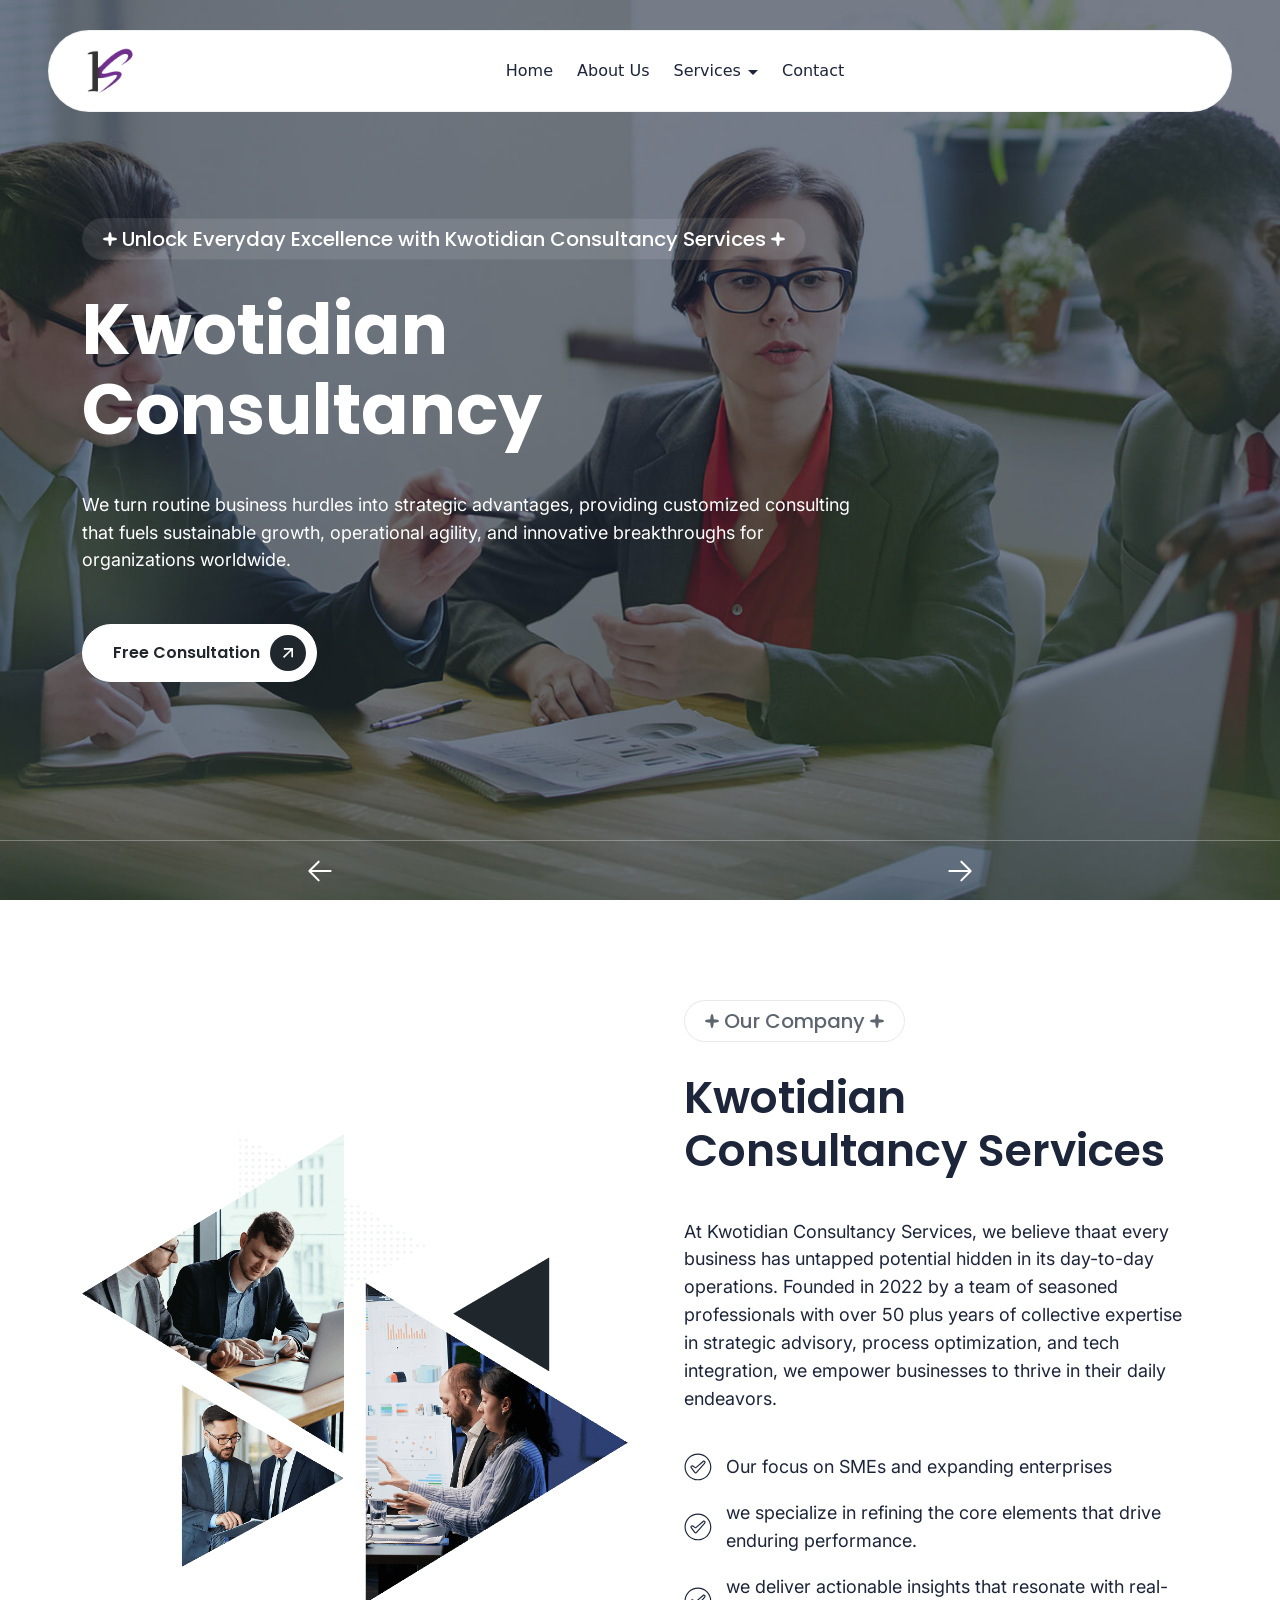
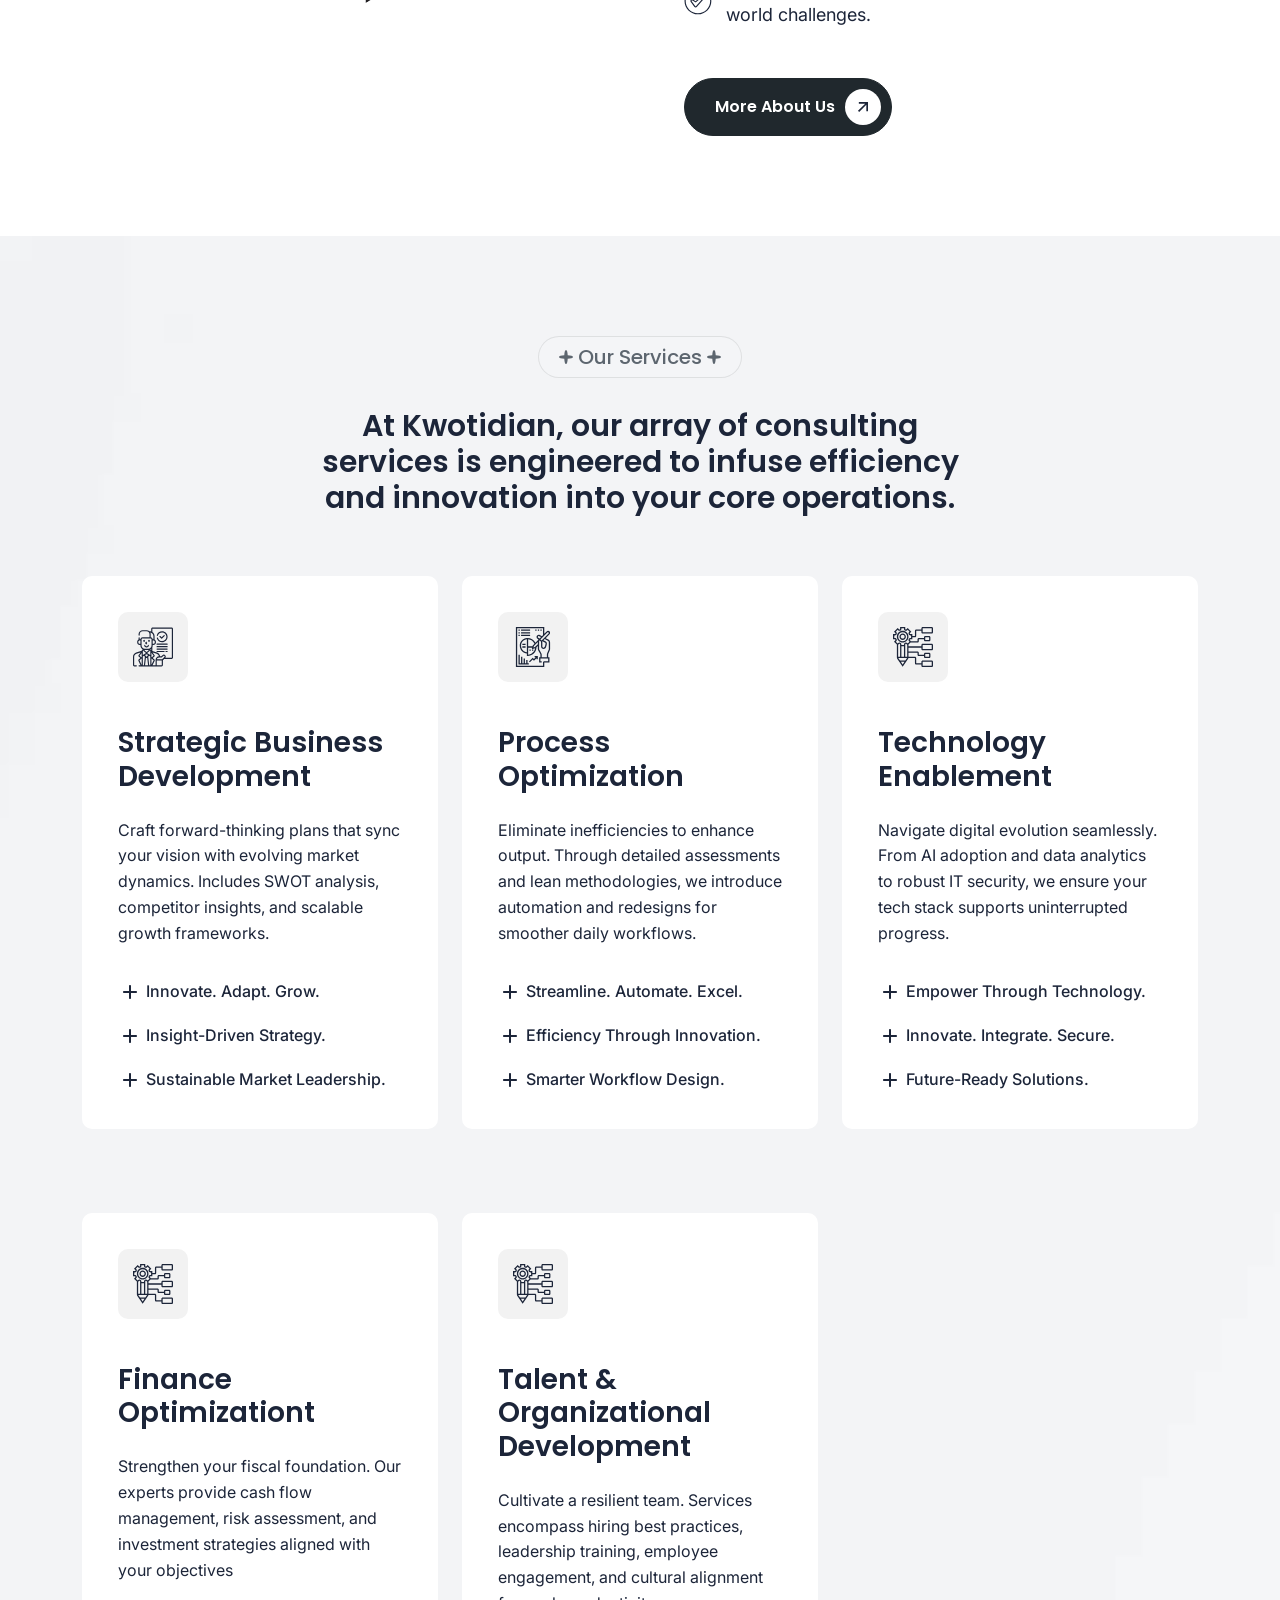
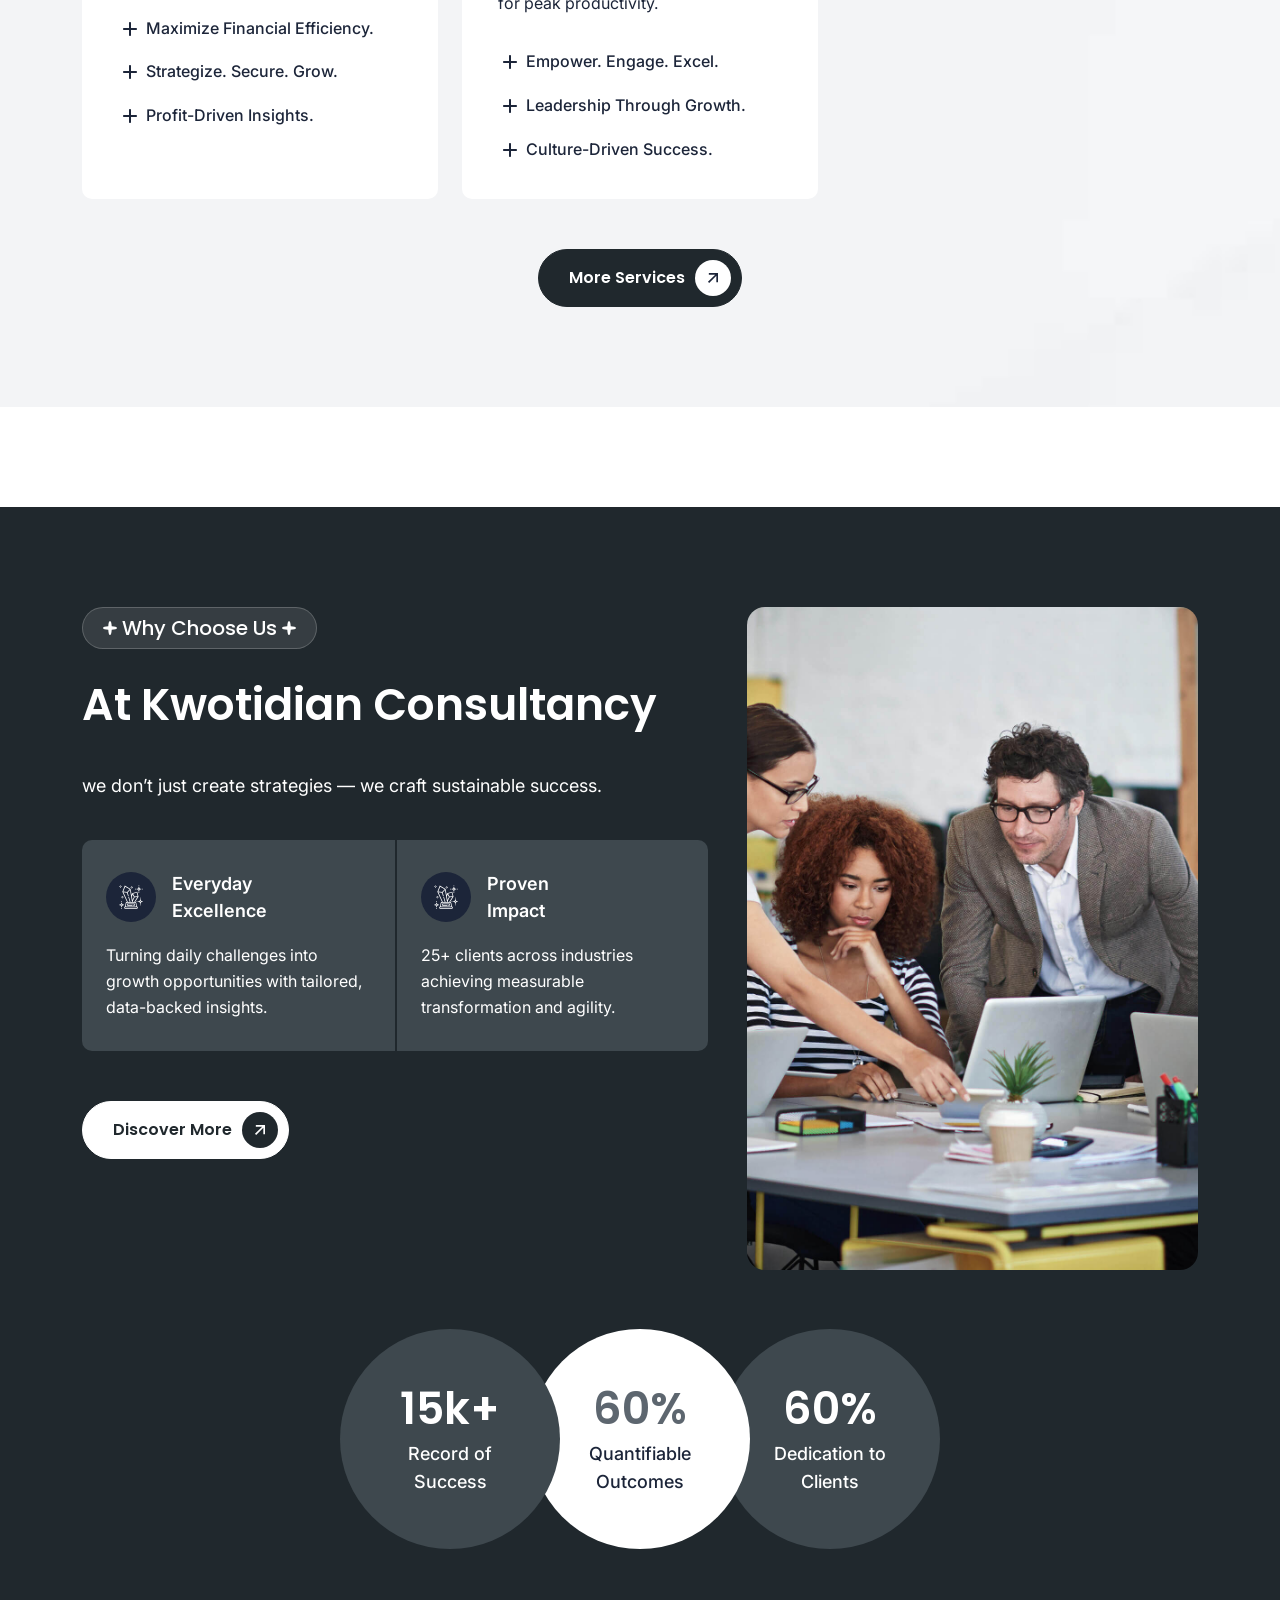
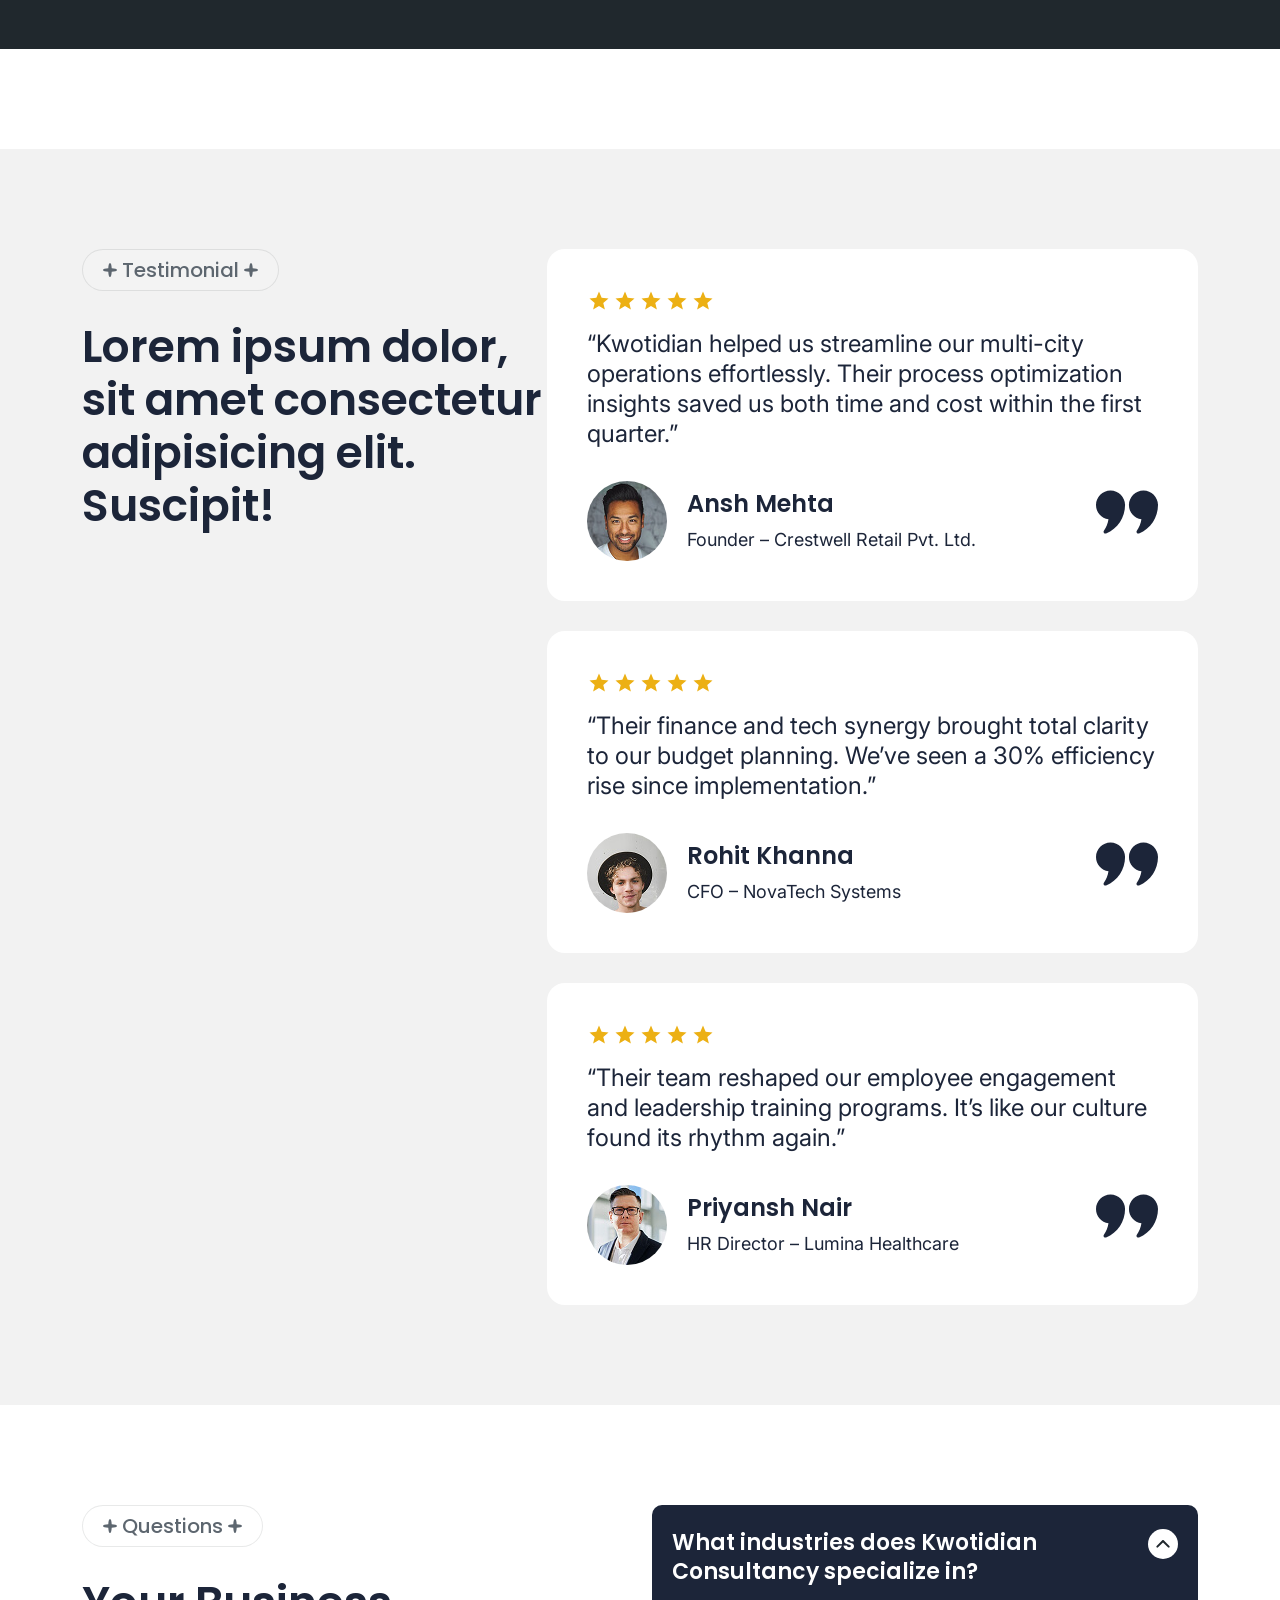
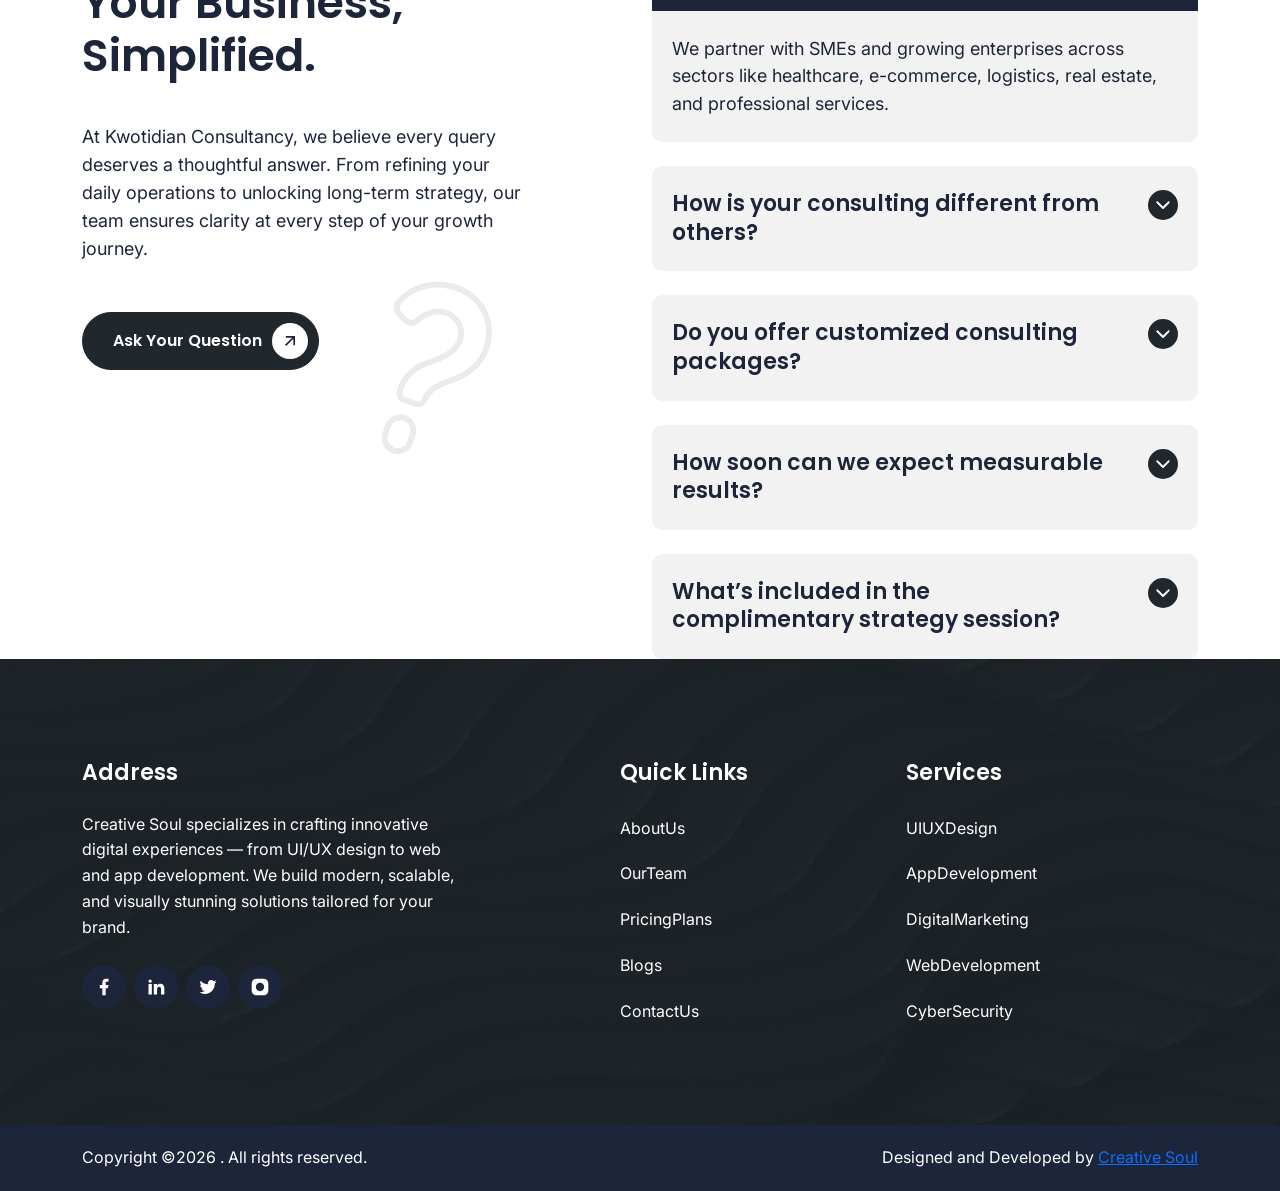
==== commit b7c63732: "second" ====
--- a/index.html
+++ b/index.html
@@ -301,7 +301,7 @@
                             </clipPath>
                           </defs>
                         </svg>
-                        <span>Lorem, ipsum dolor.</span>
+                        <span>Unlock Everyday Excellence with Kwotidian Consultancy Services</span>
                         <svg
                           class="icon icon-14"
                           xmlns="http://www.w3.org/2000/svg"
@@ -328,10 +328,10 @@
                         </svg>
                       </div>
                       <h2 class="heading text-90 fw-700">
-                        Lorem ipsum dolor sit.
+                        Kwotidian Consultancy  
                       </h2>
                       <div class="text text-18">
-                       Lorem ipsum dolor, sit amet consectetur adipisicing elit. Itaque obcaecati error tempore quae odit. Ipsam, officiis quae!
+                       We turn routine business hurdles into strategic advantages, providing customized consulting that fuels sustainable growth, operational agility, and innovative breakthroughs for organizations worldwide.  
                       </div>
                       <div class="buttons">
                         <a
@@ -410,7 +410,7 @@
                             </clipPath>
                           </defs>
                         </svg>
-                        <span>welcome to Zentra</span>
+                        <span>Unlock Everyday Excellence with Kwotidian Consultancy Services</span>
                         <svg
                           class="icon icon-14"
                           xmlns="http://www.w3.org/2000/svg"
@@ -437,10 +437,10 @@
                         </svg>
                       </div>
                       <h2 class="heading text-90 fw-700">
-                        Lorem ipsum dolor sit.
+                       Kwotidian Consultancy  
                       </h2>
                       <div class="text text-18">
-                       Lorem ipsum dolor sit amet consectetur adipisicing elit. Earum distinctio laboriosam unde accusamus, magni nobis quam. Soluta!
+                       We turn routine business hurdles into strategic advantages, providing customized consulting that fuels sustainable growth, operational agility, and innovative breakthroughs for organizations worldwide.  
                       </div>
                       <div class="buttons">
                         <a
@@ -579,10 +579,10 @@
                   </svg>
                 </div>
                 <h2 class="heading text-50" data-aos="fade-up">
-                Lorem ipsum dolor sit.
+               Kwotidian Consultancy Services
                 </h2>
                 <div class="text text-18" data-aos="fade-up">
-               Lorem ipsum dolor sit amet consectetur, adipisicing elit. Ea est eum voluptate iure impedit, hic aut similique nihil ratione commodi.
+            At Kwotidian Consultancy Services, we believe thaat every business has untapped potential hidden in its day-to-day operations. Founded in 2022 by a team of seasoned professionals with over 50 plus years of collective expertise in strategic advisory, process optimization, and tech integration, we empower businesses to thrive in their daily endeavors.
                 </div>
                 <ul class="text-lists list-unstyled">
                   <li class="text-item text text-18" data-aos="fade-up">
@@ -619,7 +619,7 @@
                         </clipPath>
                       </defs>
                     </svg>
-                   Lorem ipsum dolor sit amet consectetur.
+                   Our focus on SMEs and expanding enterprises
                   </li>
                   <li class="text-item text text-18" data-aos="fade-up">
                     <svg
@@ -655,7 +655,8 @@
                         </clipPath>
                       </defs>
                     </svg>
-                    Lorem ipsum dolor sit amet consectetur.
+                   we specialize in refining the core elements that drive enduring performance.
+
                   </li>
                   <li class="text-item text text-18" data-aos="fade-up">
                     <svg
@@ -691,7 +692,7 @@
                         </clipPath>
                       </defs>
                     </svg>
-                  Lorem ipsum dolor sit amet.
+                  we deliver actionable insights that resonate with real-world challenges. 
                   </li>
                 </ul>
                 <div class="buttons" data-aos="fade-up">
@@ -780,9 +781,9 @@
                 </defs>
               </svg>
             </div>
-            <h2 class="heading text-50" data-aos="fade-up">
-          Lorem ipsum dolor sit amet consectetur adipisicing.
-            </h2>
+            <h6 class="heading text-30" data-aos="fade-up">
+         At Kwotidian, our array of consulting services is engineered to infuse efficiency and innovation into your core operations.
+            </h6>
           </div>
           <div class="multicolumn-inner">
             <div class="grid lg:grid-cols-3 lg:gap-1">
@@ -858,9 +859,10 @@
                       </defs>
                     </svg>
                   </div>
-                  <h2 class="heading text-28">Business Consulting</h2>
+                  <h2 class="heading text-28">Strategic Business Development</h2>
                   <div class="text text-16">
-                   Lorem ipsum dolor sit amet consectetur adipisicing elit. Sunt nihil omnis quo soluta perferendis!
+                   Craft forward-thinking plans that sync your vision with evolving market dynamics. Includes SWOT analysis, competitor insights, and scalable growth frameworks.
+
                   </div>
                   <ul class="text-lists list-unstyled">
                     <li class="text-item text text-16 fw-500">
@@ -876,7 +878,7 @@
                           fill="CurrentColor"
                         />
                       </svg>
-Lorem, ipsum dolor.
+Innovate. Adapt. Grow.
                     </li>
                     <li class="text-item text text-16 fw-500">
                       <svg
@@ -891,7 +893,7 @@
                           fill="CurrentColor"
                         />
                       </svg>
-                     Lorem, ipsum dolor.
+                   Insight-Driven Strategy.
                     </li>
                     <li class="text-item text text-16 fw-500">
                       <svg
@@ -906,11 +908,12 @@
                           fill="CurrentColor"
                         />
                       </svg>
-                     Lorem, ipsum dolor.
+                     Sustainable Market Leadership.
                     </li>
                   </ul>
                 </a>
               </div>
+              
               <div
                 class="col-span-1 multi-col"
                 data-aos="fade-up"
@@ -942,9 +945,10 @@
                       </defs>
                     </svg>
                   </div>
-                  <h2 class="heading text-28">Finance strategy</h2>
+                  <h2 class="heading text-28"> Process Optimization  
+</h2>
                   <div class="text text-16">
-                    Lorem ipsum dolor sit amet consectetur adipisicing elit. Excepturi qui mollitia recusandae unde officia.
+                    Eliminate inefficiencies to enhance output. Through detailed assessments and lean methodologies, we introduce automation and redesigns for smoother daily workflows.
                   </div>
                   <ul class="text-lists list-unstyled">
                     <li class="text-item text text-16 fw-500">
@@ -960,7 +964,7 @@
                           fill="CurrentColor"
                         />
                       </svg>
-                    Lorem, ipsum dolor.
+                    Streamline. Automate. Excel.
                     </li>
                     <li class="text-item text text-16 fw-500">
                       <svg
@@ -975,7 +979,7 @@
                           fill="CurrentColor"
                         />
                       </svg>
-                     Lorem, ipsum dolor.
+                    Efficiency Through Innovation.
                     </li>
                     <li class="text-item text text-16 fw-500">
                       <svg
@@ -990,11 +994,12 @@
                           fill="CurrentColor"
                         />
                       </svg>
-                     Lorem, ipsum dolor.
+                     Smarter Workflow Design.
                     </li>
                   </ul>
                 </a>
               </div>
+
               <div
                 class="col-span-1 multi-col"
                 data-aos="fade-up"
@@ -1026,9 +1031,10 @@
                       </defs>
                     </svg>
                   </div>
-                  <h2 class="heading text-28">Plan development</h2>
+
+                  <h2 class="heading text-28">Technology Enablement</h2>
                   <div class="text text-16">
-                   Lorem ipsum dolor, sit amet consectetur adipisicing elit. Totam, velit. Porro temporibus cum voluptatibus!
+                     Navigate digital evolution seamlessly. From AI adoption and data analytics to robust IT security, we ensure your tech stack supports uninterrupted progress.
                   </div>
                   <ul class="text-lists list-unstyled">
                     <li class="text-item text text-16 fw-500">
@@ -1044,7 +1050,7 @@
                           fill="CurrentColor"
                         />
                       </svg>
-                      Lorem, ipsum dolor.
+                      Empower Through Technology.
                     </li>
                     <li class="text-item text text-16 fw-500">
                       <svg
@@ -1059,7 +1065,7 @@
                           fill="CurrentColor"
                         />
                       </svg>
-                    Lorem, ipsum dolor.
+                   Innovate. Integrate. Secure.
                     </li>
                     <li class="text-item text text-16 fw-500">
                       <svg
@@ -1074,11 +1080,184 @@
                           fill="CurrentColor"
                         />
                       </svg>
-                       Lorem, ipsum dolor.
+                      Future-Ready Solutions.
                     </li>
                   </ul>
                 </a>
               </div>
+
+
+              <div
+                class="col-span-1 multi-col"
+                data-aos="fade-up"
+                data-aos-delay="300"
+              >
+                <a
+                  class="multicolumn-card"
+                  href="service-details.html"
+                  aria-label="View Service Details"
+                >
+                  <div class="card-icon">
+                    <svg
+                      xmlns="http://www.w3.org/2000/svg"
+                      width="40"
+                      height="40"
+                      viewBox="0 0 40 40"
+                      fill="none"
+                    >
+                      <g clip-path="url(#clip0_9088_5460)">
+                        <path
+                          d="M9.67742 3.87097C6.47548 3.87097 3.87097 6.47613 3.87097 9.67742C3.87097 12.8787 6.47548 15.4839 9.67742 15.4839C12.8794 15.4839 15.4839 12.8787 15.4839 9.67742C15.4839 6.47613 12.8794 3.87097 9.67742 3.87097ZM9.67742 14.1935C7.18774 14.1935 5.16129 12.1677 5.16129 9.67742C5.16129 7.1871 7.18774 5.16129 9.67742 5.16129C12.1671 5.16129 14.1935 7.1871 14.1935 9.67742C14.1935 12.1677 12.1671 14.1935 9.67742 14.1935ZM9.67742 6.45161C7.89871 6.45161 6.45161 7.89871 6.45161 9.67742C6.45161 11.4561 7.89871 12.9032 9.67742 12.9032C11.4561 12.9032 12.9032 11.4561 12.9032 9.67742C12.9032 7.89871 11.4561 6.45161 9.67742 6.45161ZM9.67742 11.6129C8.61032 11.6129 7.74194 10.7445 7.74194 9.67742C7.74194 8.61032 8.61032 7.74194 9.67742 7.74194C10.7445 7.74194 11.6129 8.61032 11.6129 9.67742C11.6129 10.7445 10.7445 11.6129 9.67742 11.6129ZM38.7097 0H29.6774C28.9658 0 28.3871 0.57871 28.3871 1.29032V2.58065H23.2258C22.5142 2.58065 21.9355 3.15935 21.9355 3.87097V9.03226H19.3548V7.09677H17.4652C17.0652 7.09677 16.9077 6.79161 16.8684 6.69806C16.8297 6.60452 16.7258 6.27806 17.009 5.99548L18.3445 4.65935L14.6955 1.00968L13.3594 2.34581C13.0781 2.62839 12.751 2.52452 12.6561 2.48581C12.5632 2.4471 12.2581 2.28968 12.2581 1.88968V0H7.09677V1.88968C7.09677 2.28968 6.79161 2.4471 6.69871 2.48581C6.60452 2.52452 6.27677 2.62839 5.99548 2.34581L4.65935 1.00968L1.00968 4.65935L2.34516 5.99613C2.62774 6.27871 2.52387 6.60516 2.48581 6.69871C2.4471 6.79161 2.28968 7.09677 1.88968 7.09677H0V12.2581H1.88968C2.28968 12.2581 2.4471 12.5632 2.48645 12.6568C2.52516 12.7503 2.62903 13.0768 2.34581 13.3594L1.01032 14.6955L3.87097 17.5568V30.5768C3.87097 30.9594 3.98323 31.3303 4.19613 31.6503L9.67742 39.8729L15.1587 31.6503C15.2981 31.4413 15.389 31.2097 15.4394 30.9677H21.9355V36.129C21.9355 36.8406 22.5142 37.4194 23.2258 37.4194H28.3871V38.7097C28.3871 39.4213 28.9658 40 29.6774 40H38.7097C39.4213 40 40 39.4213 40 38.7097V34.8387C40 34.1271 39.4213 33.5484 38.7097 33.5484H29.6774C28.9658 33.5484 28.3871 34.1271 28.3871 34.8387V36.129H23.2258V30.9677C23.2258 30.2561 22.6471 29.6774 21.9355 29.6774H15.4839V25.8064H24.5161V27.7419C24.5161 28.4535 25.0948 29.0323 25.8064 29.0323H30.9677V29.6774C30.9677 30.389 31.5465 30.9677 32.2581 30.9677H36.129C36.8406 30.9677 37.4194 30.389 37.4194 29.6774V27.0968C37.4194 26.3852 36.8406 25.8064 36.129 25.8064H32.2581C31.5465 25.8064 30.9677 26.3852 30.9677 27.0968V27.7419H25.8064V25.8064C25.8064 25.0948 25.2277 24.5161 24.5161 24.5161H15.4839V20.6452H28.3871V21.9355C28.3871 22.6471 28.9658 23.2258 29.6774 23.2258H38.7097C39.4213 23.2258 40 22.6471 40 21.9355V18.0645C40 17.3529 39.4213 16.7742 38.7097 16.7742H29.6774C28.9658 16.7742 28.3871 17.3529 28.3871 18.0645V19.3548H15.4839V17.5568L17.5568 15.4839H24.5161C25.2277 15.4839 25.8064 14.9052 25.8064 14.1935V12.2581H30.9677V12.9032C30.9677 13.6148 31.5465 14.1935 32.2581 14.1935H36.129C36.8406 14.1935 37.4194 13.6148 37.4194 12.9032V10.3226C37.4194 9.61097 36.8406 9.03226 36.129 9.03226H32.2581C31.5465 9.03226 30.9677 9.61097 30.9677 10.3226V10.9677H25.8064C25.0948 10.9677 24.5161 11.5465 24.5161 12.2581V14.1935H17.8432L17.009 13.3594C16.7265 13.0768 16.8303 12.7503 16.8684 12.6568C16.9077 12.5632 17.0652 12.2581 17.4652 12.2581H19.3548V10.3226H21.9355C22.6471 10.3226 23.2258 9.74387 23.2258 9.03226V3.87097H28.3871V5.16129C28.3871 5.8729 28.9658 6.45161 29.6774 6.45161H38.7097C39.4213 6.45161 40 5.8729 40 5.16129V1.29032C40 0.57871 39.4213 0 38.7097 0ZM29.6774 34.8387H38.7097L38.7103 38.7097H29.6774V34.8387ZM32.2581 27.0968H36.129L36.1297 29.6774H32.2581V27.0968ZM29.6774 18.0645H38.7097L38.7103 21.9355H29.6774V18.0645ZM32.2581 10.3226H36.129V12.9032H32.2581V10.3226ZM5.29097 30.9677H14.0632L12.3426 33.5484H7.01161L5.29097 30.9677ZM12.2581 29.6774V19.3548V18.7097V17.4652C12.2581 17.0652 12.5632 16.9077 12.6561 16.869C12.7503 16.8297 13.0774 16.7258 13.3594 17.009L14.1935 17.8432V29.6774H12.2581ZM10.9677 29.6774H8.3871V19.3548H10.9677V29.6774ZM7.09677 18.7097V19.3548V29.6774H5.16129V17.8432L5.99548 17.009C6.27742 16.7265 6.60516 16.831 6.69871 16.869C6.79161 16.9077 7.09677 17.0652 7.09677 17.4652V18.7097ZM7.87226 34.8387H11.4826L9.67742 37.5464L7.87226 34.8387ZM18.0645 10.9677H17.4652C16.6671 10.9677 15.9819 11.4258 15.6768 12.1632C15.3716 12.9 15.5329 13.7084 16.0968 14.2723L16.52 14.6961L14.6955 16.5213L14.2716 16.0974C13.7084 15.5335 12.9006 15.3723 12.1619 15.6781C11.4258 15.9819 10.9677 16.6671 10.9677 17.4652V18.0645H8.3871V17.4652C8.3871 16.6677 7.92903 15.9826 7.19226 15.6774C6.45419 15.3723 5.64645 15.5335 5.08258 16.0968L4.65871 16.5206L2.83419 14.6955L3.25742 14.2716C3.82129 13.7077 3.98258 12.8994 3.67742 12.1626C3.3729 11.4258 2.68774 10.9677 1.88968 10.9677H1.29032V8.3871H1.88968C2.68774 8.3871 3.3729 7.92903 3.67806 7.19161C3.98323 6.45484 3.82194 5.64645 3.25806 5.08258L2.83484 4.65935L4.65935 2.83419L5.08323 3.25806C5.6471 3.82258 6.45484 3.98387 7.1929 3.67742C7.92903 3.3729 8.3871 2.68774 8.3871 1.88968V1.29032H10.9677V1.88968C10.9677 2.6871 11.4258 3.37226 12.1626 3.67742C12.9013 3.98387 13.7084 3.82194 14.2723 3.25806L14.6961 2.83419L16.5206 4.65935L16.0968 5.08258C15.5329 5.64645 15.3716 6.45484 15.6768 7.19161C15.9819 7.92903 16.6671 8.3871 17.4652 8.3871H18.0645V10.9677ZM38.7097 5.16129H29.6774V1.29032H38.7097V5.16129Z"
+                          fill="CurrentColor"
+                        />
+                      </g>
+                      <defs>
+                        <clipPath id="clip0_9088_5460">
+                          <rect width="40" height="40" fill="CurrentColor" />
+                        </clipPath>
+                      </defs>
+                    </svg>
+                  </div>
+                  <h2 class="heading text-28">Finance Optimizationt</h2>
+                  <div class="text text-16">
+                     Strengthen your fiscal foundation. Our experts provide cash flow management, risk assessment, and investment strategies aligned with your objectives
+                  </div>
+                  <ul class="text-lists list-unstyled">
+                    <li class="text-item text text-16 fw-500">
+                      <svg
+                        xmlns="http://www.w3.org/2000/svg"
+                        width="24"
+                        height="24"
+                        viewBox="0 0 24 24"
+                        fill="none"
+                      >
+                        <path
+                          d="M18 13H13V18C13 18.2652 12.8946 18.5196 12.7071 18.7071C12.5196 18.8946 12.2652 19 12 19C11.7348 19 11.4804 18.8946 11.2929 18.7071C11.1054 18.5196 11 18.2652 11 18V13H6C5.73478 13 5.48043 12.8946 5.29289 12.7071C5.10536 12.5196 5 12.2652 5 12C5 11.7348 5.10536 11.4804 5.29289 11.2929C5.48043 11.1054 5.73478 11 6 11H11V6C11 5.73478 11.1054 5.48043 11.2929 5.29289C11.4804 5.10536 11.7348 5 12 5C12.2652 5 12.5196 5.10536 12.7071 5.29289C12.8946 5.48043 13 5.73478 13 6V11H18C18.2652 11 18.5196 11.1054 18.7071 11.2929C18.8946 11.4804 19 11.7348 19 12C19 12.2652 18.8946 12.5196 18.7071 12.7071C18.5196 12.8946 18.2652 13 18 13Z"
+                          fill="CurrentColor"
+                        />
+                      </svg>
+                     Maximize Financial Efficiency.
+                    </li>
+                    <li class="text-item text text-16 fw-500">
+                      <svg
+                        xmlns="http://www.w3.org/2000/svg"
+                        width="24"
+                        height="24"
+                        viewBox="0 0 24 24"
+                        fill="none"
+                      >
+                        <path
+                          d="M18 13H13V18C13 18.2652 12.8946 18.5196 12.7071 18.7071C12.5196 18.8946 12.2652 19 12 19C11.7348 19 11.4804 18.8946 11.2929 18.7071C11.1054 18.5196 11 18.2652 11 18V13H6C5.73478 13 5.48043 12.8946 5.29289 12.7071C5.10536 12.5196 5 12.2652 5 12C5 11.7348 5.10536 11.4804 5.29289 11.2929C5.48043 11.1054 5.73478 11 6 11H11V6C11 5.73478 11.1054 5.48043 11.2929 5.29289C11.4804 5.10536 11.7348 5 12 5C12.2652 5 12.5196 5.10536 12.7071 5.29289C12.8946 5.48043 13 5.73478 13 6V11H18C18.2652 11 18.5196 11.1054 18.7071 11.2929C18.8946 11.4804 19 11.7348 19 12C19 12.2652 18.8946 12.5196 18.7071 12.7071C18.5196 12.8946 18.2652 13 18 13Z"
+                          fill="CurrentColor"
+                        />
+                      </svg>
+                    Strategize. Secure. Grow.
+                    </li>
+                    <li class="text-item text text-16 fw-500">
+                      <svg
+                        xmlns="http://www.w3.org/2000/svg"
+                        width="24"
+                        height="24"
+                        viewBox="0 0 24 24"
+                        fill="none"
+                      >
+                        <path
+                          d="M18 13H13V18C13 18.2652 12.8946 18.5196 12.7071 18.7071C12.5196 18.8946 12.2652 19 12 19C11.7348 19 11.4804 18.8946 11.2929 18.7071C11.1054 18.5196 11 18.2652 11 18V13H6C5.73478 13 5.48043 12.8946 5.29289 12.7071C5.10536 12.5196 5 12.2652 5 12C5 11.7348 5.10536 11.4804 5.29289 11.2929C5.48043 11.1054 5.73478 11 6 11H11V6C11 5.73478 11.1054 5.48043 11.2929 5.29289C11.4804 5.10536 11.7348 5 12 5C12.2652 5 12.5196 5.10536 12.7071 5.29289C12.8946 5.48043 13 5.73478 13 6V11H18C18.2652 11 18.5196 11.1054 18.7071 11.2929C18.8946 11.4804 19 11.7348 19 12C19 12.2652 18.8946 12.5196 18.7071 12.7071C18.5196 12.8946 18.2652 13 18 13Z"
+                          fill="CurrentColor"
+                        />
+                      </svg>
+                       Profit-Driven Insights.
+                    </li>
+                  </ul>
+                </a>
+              </div>
+
+
+              <div
+                class="col-span-1 multi-col"
+                data-aos="fade-up"
+                data-aos-delay="300"
+              >
+                <a
+                  class="multicolumn-card"
+                  href="service-details.html"
+                  aria-label="View Service Details"
+                >
+                  <div class="card-icon">
+                    <svg
+                      xmlns="http://www.w3.org/2000/svg"
+                      width="40"
+                      height="40"
+                      viewBox="0 0 40 40"
+                      fill="none"
+                    >
+                      <g clip-path="url(#clip0_9088_5460)">
+                        <path
+                          d="M9.67742 3.87097C6.47548 3.87097 3.87097 6.47613 3.87097 9.67742C3.87097 12.8787 6.47548 15.4839 9.67742 15.4839C12.8794 15.4839 15.4839 12.8787 15.4839 9.67742C15.4839 6.47613 12.8794 3.87097 9.67742 3.87097ZM9.67742 14.1935C7.18774 14.1935 5.16129 12.1677 5.16129 9.67742C5.16129 7.1871 7.18774 5.16129 9.67742 5.16129C12.1671 5.16129 14.1935 7.1871 14.1935 9.67742C14.1935 12.1677 12.1671 14.1935 9.67742 14.1935ZM9.67742 6.45161C7.89871 6.45161 6.45161 7.89871 6.45161 9.67742C6.45161 11.4561 7.89871 12.9032 9.67742 12.9032C11.4561 12.9032 12.9032 11.4561 12.9032 9.67742C12.9032 7.89871 11.4561 6.45161 9.67742 6.45161ZM9.67742 11.6129C8.61032 11.6129 7.74194 10.7445 7.74194 9.67742C7.74194 8.61032 8.61032 7.74194 9.67742 7.74194C10.7445 7.74194 11.6129 8.61032 11.6129 9.67742C11.6129 10.7445 10.7445 11.6129 9.67742 11.6129ZM38.7097 0H29.6774C28.9658 0 28.3871 0.57871 28.3871 1.29032V2.58065H23.2258C22.5142 2.58065 21.9355 3.15935 21.9355 3.87097V9.03226H19.3548V7.09677H17.4652C17.0652 7.09677 16.9077 6.79161 16.8684 6.69806C16.8297 6.60452 16.7258 6.27806 17.009 5.99548L18.3445 4.65935L14.6955 1.00968L13.3594 2.34581C13.0781 2.62839 12.751 2.52452 12.6561 2.48581C12.5632 2.4471 12.2581 2.28968 12.2581 1.88968V0H7.09677V1.88968C7.09677 2.28968 6.79161 2.4471 6.69871 2.48581C6.60452 2.52452 6.27677 2.62839 5.99548 2.34581L4.65935 1.00968L1.00968 4.65935L2.34516 5.99613C2.62774 6.27871 2.52387 6.60516 2.48581 6.69871C2.4471 6.79161 2.28968 7.09677 1.88968 7.09677H0V12.2581H1.88968C2.28968 12.2581 2.4471 12.5632 2.48645 12.6568C2.52516 12.7503 2.62903 13.0768 2.34581 13.3594L1.01032 14.6955L3.87097 17.5568V30.5768C3.87097 30.9594 3.98323 31.3303 4.19613 31.6503L9.67742 39.8729L15.1587 31.6503C15.2981 31.4413 15.389 31.2097 15.4394 30.9677H21.9355V36.129C21.9355 36.8406 22.5142 37.4194 23.2258 37.4194H28.3871V38.7097C28.3871 39.4213 28.9658 40 29.6774 40H38.7097C39.4213 40 40 39.4213 40 38.7097V34.8387C40 34.1271 39.4213 33.5484 38.7097 33.5484H29.6774C28.9658 33.5484 28.3871 34.1271 28.3871 34.8387V36.129H23.2258V30.9677C23.2258 30.2561 22.6471 29.6774 21.9355 29.6774H15.4839V25.8064H24.5161V27.7419C24.5161 28.4535 25.0948 29.0323 25.8064 29.0323H30.9677V29.6774C30.9677 30.389 31.5465 30.9677 32.2581 30.9677H36.129C36.8406 30.9677 37.4194 30.389 37.4194 29.6774V27.0968C37.4194 26.3852 36.8406 25.8064 36.129 25.8064H32.2581C31.5465 25.8064 30.9677 26.3852 30.9677 27.0968V27.7419H25.8064V25.8064C25.8064 25.0948 25.2277 24.5161 24.5161 24.5161H15.4839V20.6452H28.3871V21.9355C28.3871 22.6471 28.9658 23.2258 29.6774 23.2258H38.7097C39.4213 23.2258 40 22.6471 40 21.9355V18.0645C40 17.3529 39.4213 16.7742 38.7097 16.7742H29.6774C28.9658 16.7742 28.3871 17.3529 28.3871 18.0645V19.3548H15.4839V17.5568L17.5568 15.4839H24.5161C25.2277 15.4839 25.8064 14.9052 25.8064 14.1935V12.2581H30.9677V12.9032C30.9677 13.6148 31.5465 14.1935 32.2581 14.1935H36.129C36.8406 14.1935 37.4194 13.6148 37.4194 12.9032V10.3226C37.4194 9.61097 36.8406 9.03226 36.129 9.03226H32.2581C31.5465 9.03226 30.9677 9.61097 30.9677 10.3226V10.9677H25.8064C25.0948 10.9677 24.5161 11.5465 24.5161 12.2581V14.1935H17.8432L17.009 13.3594C16.7265 13.0768 16.8303 12.7503 16.8684 12.6568C16.9077 12.5632 17.0652 12.2581 17.4652 12.2581H19.3548V10.3226H21.9355C22.6471 10.3226 23.2258 9.74387 23.2258 9.03226V3.87097H28.3871V5.16129C28.3871 5.8729 28.9658 6.45161 29.6774 6.45161H38.7097C39.4213 6.45161 40 5.8729 40 5.16129V1.29032C40 0.57871 39.4213 0 38.7097 0ZM29.6774 34.8387H38.7097L38.7103 38.7097H29.6774V34.8387ZM32.2581 27.0968H36.129L36.1297 29.6774H32.2581V27.0968ZM29.6774 18.0645H38.7097L38.7103 21.9355H29.6774V18.0645ZM32.2581 10.3226H36.129V12.9032H32.2581V10.3226ZM5.29097 30.9677H14.0632L12.3426 33.5484H7.01161L5.29097 30.9677ZM12.2581 29.6774V19.3548V18.7097V17.4652C12.2581 17.0652 12.5632 16.9077 12.6561 16.869C12.7503 16.8297 13.0774 16.7258 13.3594 17.009L14.1935 17.8432V29.6774H12.2581ZM10.9677 29.6774H8.3871V19.3548H10.9677V29.6774ZM7.09677 18.7097V19.3548V29.6774H5.16129V17.8432L5.99548 17.009C6.27742 16.7265 6.60516 16.831 6.69871 16.869C6.79161 16.9077 7.09677 17.0652 7.09677 17.4652V18.7097ZM7.87226 34.8387H11.4826L9.67742 37.5464L7.87226 34.8387ZM18.0645 10.9677H17.4652C16.6671 10.9677 15.9819 11.4258 15.6768 12.1632C15.3716 12.9 15.5329 13.7084 16.0968 14.2723L16.52 14.6961L14.6955 16.5213L14.2716 16.0974C13.7084 15.5335 12.9006 15.3723 12.1619 15.6781C11.4258 15.9819 10.9677 16.6671 10.9677 17.4652V18.0645H8.3871V17.4652C8.3871 16.6677 7.92903 15.9826 7.19226 15.6774C6.45419 15.3723 5.64645 15.5335 5.08258 16.0968L4.65871 16.5206L2.83419 14.6955L3.25742 14.2716C3.82129 13.7077 3.98258 12.8994 3.67742 12.1626C3.3729 11.4258 2.68774 10.9677 1.88968 10.9677H1.29032V8.3871H1.88968C2.68774 8.3871 3.3729 7.92903 3.67806 7.19161C3.98323 6.45484 3.82194 5.64645 3.25806 5.08258L2.83484 4.65935L4.65935 2.83419L5.08323 3.25806C5.6471 3.82258 6.45484 3.98387 7.1929 3.67742C7.92903 3.3729 8.3871 2.68774 8.3871 1.88968V1.29032H10.9677V1.88968C10.9677 2.6871 11.4258 3.37226 12.1626 3.67742C12.9013 3.98387 13.7084 3.82194 14.2723 3.25806L14.6961 2.83419L16.5206 4.65935L16.0968 5.08258C15.5329 5.64645 15.3716 6.45484 15.6768 7.19161C15.9819 7.92903 16.6671 8.3871 17.4652 8.3871H18.0645V10.9677ZM38.7097 5.16129H29.6774V1.29032H38.7097V5.16129Z"
+                          fill="CurrentColor"
+                        />
+                      </g>
+                      <defs>
+                        <clipPath id="clip0_9088_5460">
+                          <rect width="40" height="40" fill="CurrentColor" />
+                        </clipPath>
+                      </defs>
+                    </svg>
+                  </div>
+                  <h2 class="heading text-28">Talent & Organizational Development</h2>
+                  <div class="text text-16">
+                       Cultivate a resilient team. Services encompass hiring best practices, leadership training, employee engagement, and cultural alignment for peak productivity.  
+                  </div>
+                  <ul class="text-lists list-unstyled">
+                    <li class="text-item text text-16 fw-500">
+                      <svg
+                        xmlns="http://www.w3.org/2000/svg"
+                        width="24"
+                        height="24"
+                        viewBox="0 0 24 24"
+                        fill="none"
+                      >
+                        <path
+                          d="M18 13H13V18C13 18.2652 12.8946 18.5196 12.7071 18.7071C12.5196 18.8946 12.2652 19 12 19C11.7348 19 11.4804 18.8946 11.2929 18.7071C11.1054 18.5196 11 18.2652 11 18V13H6C5.73478 13 5.48043 12.8946 5.29289 12.7071C5.10536 12.5196 5 12.2652 5 12C5 11.7348 5.10536 11.4804 5.29289 11.2929C5.48043 11.1054 5.73478 11 6 11H11V6C11 5.73478 11.1054 5.48043 11.2929 5.29289C11.4804 5.10536 11.7348 5 12 5C12.2652 5 12.5196 5.10536 12.7071 5.29289C12.8946 5.48043 13 5.73478 13 6V11H18C18.2652 11 18.5196 11.1054 18.7071 11.2929C18.8946 11.4804 19 11.7348 19 12C19 12.2652 18.8946 12.5196 18.7071 12.7071C18.5196 12.8946 18.2652 13 18 13Z"
+                          fill="CurrentColor"
+                        />
+                      </svg>
+                     Empower. Engage. Excel.
+                    </li>
+                    <li class="text-item text text-16 fw-500">
+                      <svg
+                        xmlns="http://www.w3.org/2000/svg"
+                        width="24"
+                        height="24"
+                        viewBox="0 0 24 24"
+                        fill="none"
+                      >
+                        <path
+                          d="M18 13H13V18C13 18.2652 12.8946 18.5196 12.7071 18.7071C12.5196 18.8946 12.2652 19 12 19C11.7348 19 11.4804 18.8946 11.2929 18.7071C11.1054 18.5196 11 18.2652 11 18V13H6C5.73478 13 5.48043 12.8946 5.29289 12.7071C5.10536 12.5196 5 12.2652 5 12C5 11.7348 5.10536 11.4804 5.29289 11.2929C5.48043 11.1054 5.73478 11 6 11H11V6C11 5.73478 11.1054 5.48043 11.2929 5.29289C11.4804 5.10536 11.7348 5 12 5C12.2652 5 12.5196 5.10536 12.7071 5.29289C12.8946 5.48043 13 5.73478 13 6V11H18C18.2652 11 18.5196 11.1054 18.7071 11.2929C18.8946 11.4804 19 11.7348 19 12C19 12.2652 18.8946 12.5196 18.7071 12.7071C18.5196 12.8946 18.2652 13 18 13Z"
+                          fill="CurrentColor"
+                        />
+                      </svg>
+                    Leadership Through Growth.
+                    </li>
+                    <li class="text-item text text-16 fw-500">
+                      <svg
+                        xmlns="http://www.w3.org/2000/svg"
+                        width="24"
+                        height="24"
+                        viewBox="0 0 24 24"
+                        fill="none"
+                      >
+                        <path
+                          d="M18 13H13V18C13 18.2652 12.8946 18.5196 12.7071 18.7071C12.5196 18.8946 12.2652 19 12 19C11.7348 19 11.4804 18.8946 11.2929 18.7071C11.1054 18.5196 11 18.2652 11 18V13H6C5.73478 13 5.48043 12.8946 5.29289 12.7071C5.10536 12.5196 5 12.2652 5 12C5 11.7348 5.10536 11.4804 5.29289 11.2929C5.48043 11.1054 5.73478 11 6 11H11V6C11 5.73478 11.1054 5.48043 11.2929 5.29289C11.4804 5.10536 11.7348 5 12 5C12.2652 5 12.5196 5.10536 12.7071 5.29289C12.8946 5.48043 13 5.73478 13 6V11H18C18.2652 11 18.5196 11.1054 18.7071 11.2929C18.8946 11.4804 19 11.7348 19 12C19 12.2652 18.8946 12.5196 18.7071 12.7071C18.5196 12.8946 18.2652 13 18 13Z"
+                          fill="CurrentColor"
+                        />
+                      </svg>
+                       Culture-Driven Success.
+                    </li>
+                  </ul>
+                </a>
+              </div>
+
             </div>
           </div>
 
@@ -1169,14 +1348,14 @@
                     data-aos="fade-right"
                     data-aos-delay="200"
                   >
-                   Lorem ipsum dolor sit amet consectetur.
+                  At Kwotidian Consultancy 
                   </h2>
                   <div
                     class="text text-18"
                     data-aos="fade-right"
                     data-aos-delay="200"
                   >
-                   Lorem ipsum dolor sit amet consectetur adipisicing elit. Dolor pariatur illo officiis sed recusandae. Natus fuga inventore hic illum voluptatum velit pariatur saepe ut obcaecati!
+                  we don’t just create strategies — we craft sustainable success.
                   </div>
                   <ul class="promotion-lists list-unstyled">
                     <li
@@ -1212,11 +1391,11 @@
                           </defs>
                         </svg>
                         <div class="text text-18 fw-600">
-                         Lorem, ipsum <br> dolor.  
+                        Everyday <br>Excellence
                         </div>
                       </div>
                       <div class="promotion-text text text-16">
-                       Lorem ipsum dolor sit amet consectetur.
+                       Turning daily challenges into growth opportunities with tailored, data-backed insights.
                       </div>
                     </li>
                     <li
@@ -1252,11 +1431,11 @@
                           </defs>
                         </svg>
                         <div class="text text-18 fw-600">
-                         Lorem, ipsum <br> dolor.
+                         Proven <br> Impact
                         </div>
                       </div>
                       <div class="promotion-text text text-16">
-                      Lorem ipsum dolor sit amet consectetur.
+                     25+ clients across industries achieving measurable transformation and agility.
                       </div>
                     </li>
                   </ul>
@@ -1305,26 +1484,26 @@
                   data-aos="fade-up"
                   data-aos-delay="50"
                 >
-                  <h2 class="heading text-50" data-target="20">
+                  <h2 class="heading text-50" data-target="25">
                     0 <span>k+</span>
                   </h2>
-                  <div class="text text-18 fw-500">Lorem, ipsum.</div>
+                  <div class="text text-18 fw-500">Record of Success</div>
                 </div>
                 <div class="counter-item">
-                  <h2 class="heading text-50" data-target="12">
-                    0<span>k+</span>
+                  <h2 class="heading text-50" data-target="100">
+                    0<span>%</span>
                   </h2>
-                  <div class="text text-18 fw-500">Lorem, ipsum.</div>
+                  <div class="text text-18 fw-500">Quantifiable Outcomes</div>
                 </div>
                 <div
                   class="counter-item"
                   data-aos="fade-down"
                   data-aos-delay="50"
                 >
-                  <h2 class="heading text-50" data-target="25">
-                    0<span>+</span>
+                  <h2 class="heading text-50" data-target="100">
+                    0<span>%</span>
                   </h2>
-                  <div class="text text-18 fw-500">Lorem, ipsum.</div>
+                  <div class="text text-18 fw-500">Dedication to Clients</div>
                 </div>
               </div>
             </counter-up>
@@ -1651,7 +1830,7 @@
                     </li>
                   </ul>
                   <p class="text text-24">
-                    “Lorem, ipsum dolor sit amet consectetur adipisicing elit. Officiis quo unde vero nesciunt ipsum quod sequi, quis eligendi. Sed asperiores excepturi minus vitae accusamus dolorum laudantium rerum quae quia eaque exercitationem ipsa magnam sint, porro amet ullam deleniti inventore vel? Consequuntur necessitatibus, perferendis quia voluptatibus ducimus beatae doloribus blanditiis id nesciunt est modi ut? ”
+                    “Kwotidian helped us streamline our multi-city operations effortlessly. Their process optimization insights saved us both time and cost within the first quarter.”
                   </p>
                   <div class="user-info-wrap">
                     <div class="user-info">
@@ -1665,9 +1844,9 @@
                        >
                       </div>
                       <div class="user-name-desig">
-                        <h2 class="user-name heading text-24">Marvin Kinney</h2>
+                        <h2 class="user-name heading text-24">Ansh Mehta</h2>
                         <div class="user-desig text text-18">
-                          Product Manager
+                          Founder – Crestwell Retail Pvt. Ltd.
                         </div>
                       </div>
                     </div>
@@ -1771,7 +1950,7 @@
                     </li>
                   </ul>
                   <p class="text text-24">
-                    “ Lorem ipsum dolor sit amet consectetur adipisicing elit. Esse atque quam animi tenetur, vitae corrupti non modi unde voluptatibus. Harum odio quibusdam possimus eligendi corporis autem, explicabo debitis omnis facilis tempore? Vero dicta voluptas, in soluta animi obcaecati iure? Consequatur doloribus rerum dolorum nam maiores explicabo voluptas eos? Consequuntur at aliquid reprehenderit ipsum in. ”
+                   “Their finance and tech synergy brought total clarity to our budget planning. We’ve seen a 30% efficiency rise since implementation.”
                   </p>
                   <div class="user-info-wrap">
                     <div class="user-info">
@@ -1786,10 +1965,10 @@
                       </div>
                       <div class="user-name-desig">
                         <h2 class="user-name heading text-24">
-                          Charlize Theron
+                         Rohit Khanna
                         </h2>
                         <div class="user-desig text text-18">
-                          Product Manager
+                         CFO – NovaTech Systems
                         </div>
                       </div>
                     </div>
@@ -1893,7 +2072,7 @@
                     </li>
                   </ul>
                   <p class="text text-24">
-                    “ Lorem ipsum dolor sit amet consectetur adipisicing elit. Sed possimus iure ut ad itaque magnam reprehenderit voluptas eaque vitae quas totam, placeat eligendi dolor commodi sint nostrum temporibus qui veritatis porro. Tenetur eum, minus, assumenda voluptas nihil necessitatibus veniam quo amet velit exercitationem ea! Ut suscipit praesentium quae quas iusto asperiores, quod modi numquam? ”
+                  “Their team reshaped our employee engagement and leadership training programs. It’s like our culture found its rhythm again.”
                   </p>
                   <div class="user-info-wrap">
                     <div class="user-info">
@@ -1907,8 +2086,8 @@
                        >
                       </div>
                       <div class="user-name-desig">
-                        <h2 class="user-name heading text-24">Tondu Hosen</h2>
-                        <div class="user-desig text text-18">Ceo & Owner</div>
+                        <h2 class="user-name heading text-24">Priyansh Nair</h2>
+                        <div class="user-desig text text-18">HR Director – Lumina Healthcare</div>
                       </div>
                     </div>
                     <div class="icon-quote">
@@ -1992,14 +2171,14 @@
                   data-aos="fade-up"
                   data-aos-delay="50"
                 >
-                 Lorem ipsum dolor? sit amet consectetur.
+                Your Business, Simplified.
                 </h2>
                 <div
                   class="text text-18"
                   data-aos="fade-up"
                   data-aos-delay="80"
                 >
-                  Lorem ipsum dolor sit amet consectetur adipisicing elit. Minima rerum dolorem nesciunt officia iusto fugit deserunt repudiandae iure possimus! Sint neque dolores delectus distinctio cum?
+                 At Kwotidian Consultancy, we believe every query deserves a thoughtful answer. From refining your daily operations to unlocking long-term strategy, our team ensures clarity at every step of your growth journey.
                 </div>
                 <div class="buttons" data-aos="fade-up" data-aos-delay="100">
                   <a
@@ -2035,7 +2214,7 @@
                 <div class="accordion-list">
                   <div class="accordion-block" data-aos="fade-up">
                     <div class="accordion-opener heading text-22">
-                      Lorem ipsum dolor sit amet consectetur adipisicing.?
+                   What industries does Kwotidian Consultancy specialize in?
                       <div class="svg-wrapper">
                         <svg class="icon icon-24" width="24" height="24" viewBox="0 0 24 24" fill="none" xmlns="http://www.w3.org/2000/svg">
                           <g clip-path="url(#clip0_9088_8345)">
@@ -2051,14 +2230,13 @@
                     </div>
                     <div class="accordion-content">
                       <div class="accordion-content-inner text text-18">
-                    Lorem ipsum dolor sit amet consectetur adipisicing elit. Minima rerum dolorem nesciunt officia iusto fugit deserunt repudiandae iure possimus! Sint neque dolores delectus distinctio cum?
-
+                  We partner with SMEs and growing enterprises across sectors like healthcare, e-commerce, logistics, real estate, and professional services.
                       </div>
                     </div>
                   </div>
                   <div class="accordion-block" data-aos="fade-up" data-aos-delay="50">
                     <div class="accordion-opener heading text-22">
-                      Lorem ipsum dolor sit amet consectetur adipisicing elit. Id, ratione??
+                    How is your consulting different from others?
                       <div class="svg-wrapper">
                         <svg class="icon icon-24" width="24" height="24" viewBox="0 0 24 24" fill="none" xmlns="http://www.w3.org/2000/svg">
                           <g clip-path="url(#clip0_9088_8345)">
@@ -2074,13 +2252,13 @@
                     </div>
                     <div class="accordion-content">
                       <div class="accordion-content-inner text text-18">
-Lorem ipsum dolor sit amet consectetur adipisicing elit. Minima rerum dolorem nesciunt officia iusto fugit deserunt repudiandae iure possimus! Sint neque dolores delectus distinctio cum?
+                        We focus on quotidian excellence — refining everyday business routines to deliver lasting transformation and measurable outcomes.
                       </div>
                     </div>
                   </div>
                   <div class="accordion-block" data-aos="fade-up" data-aos-delay="100">
                     <div class="accordion-opener heading text-22">
-                      Lorem ipsum, dolor sit amet consectetur adipisicing elit. Veniam, exercitationem!?
+                      Do you offer customized consulting packages?
                       <div class="svg-wrapper">
                         <svg class="icon icon-24" width="24" height="24" viewBox="0 0 24 24" fill="none" xmlns="http://www.w3.org/2000/svg">
                           <g clip-path="url(#clip0_9088_8345)">
@@ -2096,13 +2274,13 @@
                     </div>
                     <div class="accordion-content">
                       <div class="accordion-content-inner text text-18">
-                       Lorem ipsum dolor sit amet consectetur adipisicing elit. Minima rerum dolorem nesciunt officia iusto fugit deserunt repudiandae iure possimus! Sint neque dolores delectus distinctio cum?
+                       Yes, every engagement is tailored to fit your business goals, size, and stage of growth — no generic playbooks here.
                       </div>
                     </div>
                   </div>
                   <div class="accordion-block" data-aos="fade-up" data-aos-delay="150">
                     <div class="accordion-opener heading text-22">
-                    Lorem ipsum dolor sit amet consectetur. ?
+                   How soon can we expect measurable results?
                       <div class="svg-wrapper">
                         <svg class="icon icon-24" width="24" height="24" viewBox="0 0 24 24" fill="none" xmlns="http://www.w3.org/2000/svg">
                           <g clip-path="url(#clip0_9088_8345)">
@@ -2118,13 +2296,13 @@
                     </div>
                     <div class="accordion-content">
                       <div class="accordion-content-inner text text-18">
-                      Lorem ipsum dolor sit amet consectetur adipisicing elit. Minima rerum dolorem nesciunt officia iusto fugit deserunt repudiandae iure possimus! Sint neque dolores delectus distinctio cum?
+                     Typically, clients begin seeing tangible improvements within the first 60–90 days, depending on project scope.
                       </div>
                     </div>
                   </div>
                   <div class="accordion-block" data-aos="fade-up" data-aos-delay="200">
                     <div class="accordion-opener heading text-22">
-                     Lorem ipsum dolor sit amet. ?
+                     What’s included in the complimentary strategy session?
                       <div class="svg-wrapper">
                         <svg class="icon icon-24" width="24" height="24" viewBox="0 0 24 24" fill="none" xmlns="http://www.w3.org/2000/svg">
                           <g clip-path="url(#clip0_9088_8345)">
@@ -2140,7 +2318,7 @@
                     </div>
                     <div class="accordion-content">
                       <div class="accordion-content-inner text text-18">
-                       Lorem ipsum dolor sit amet consectetur adipisicing elit. Minima rerum dolorem nesciunt officia iusto fugit deserunt repudiandae iure possimus! Sint neque dolores delectus distinctio cum?
+                      You’ll receive a personalized business audit, opportunity roadmap, and next-step recommendations — absolutely free.
                       </div>
                     </div>
                   </div>
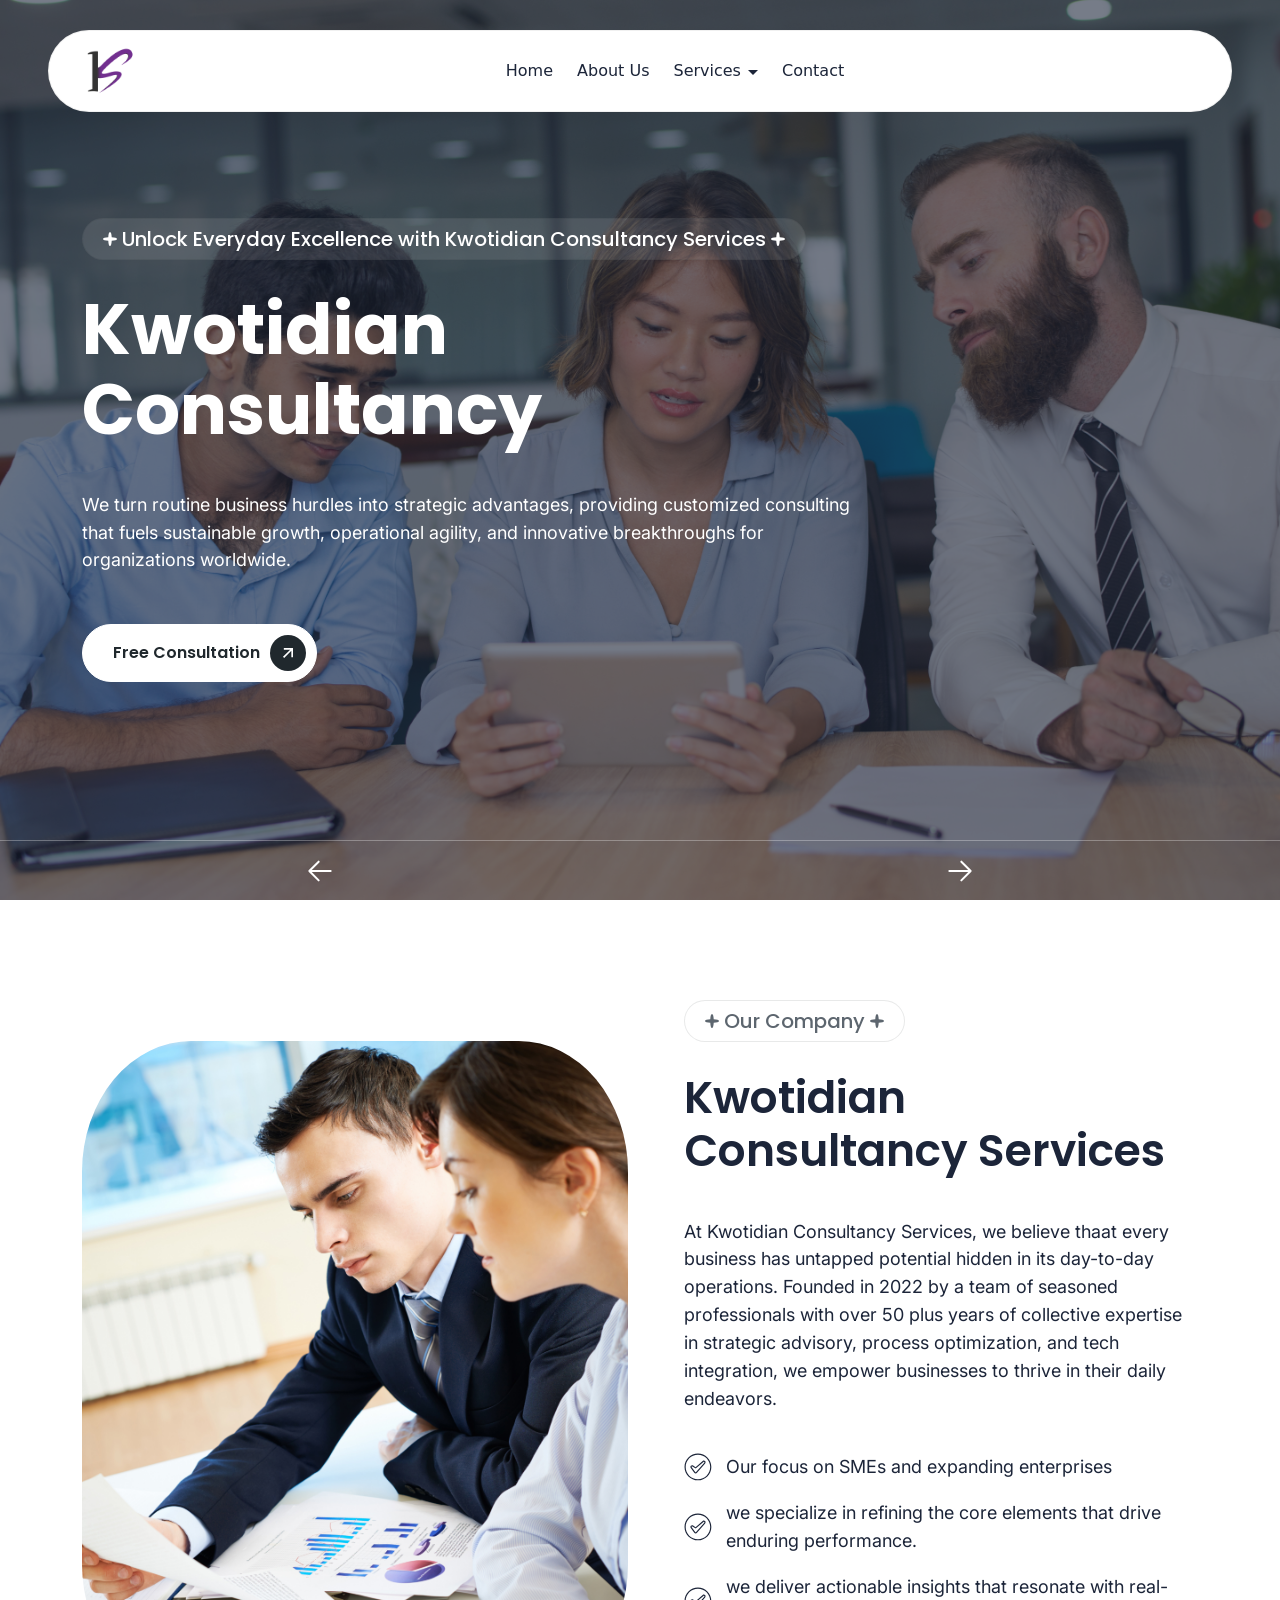
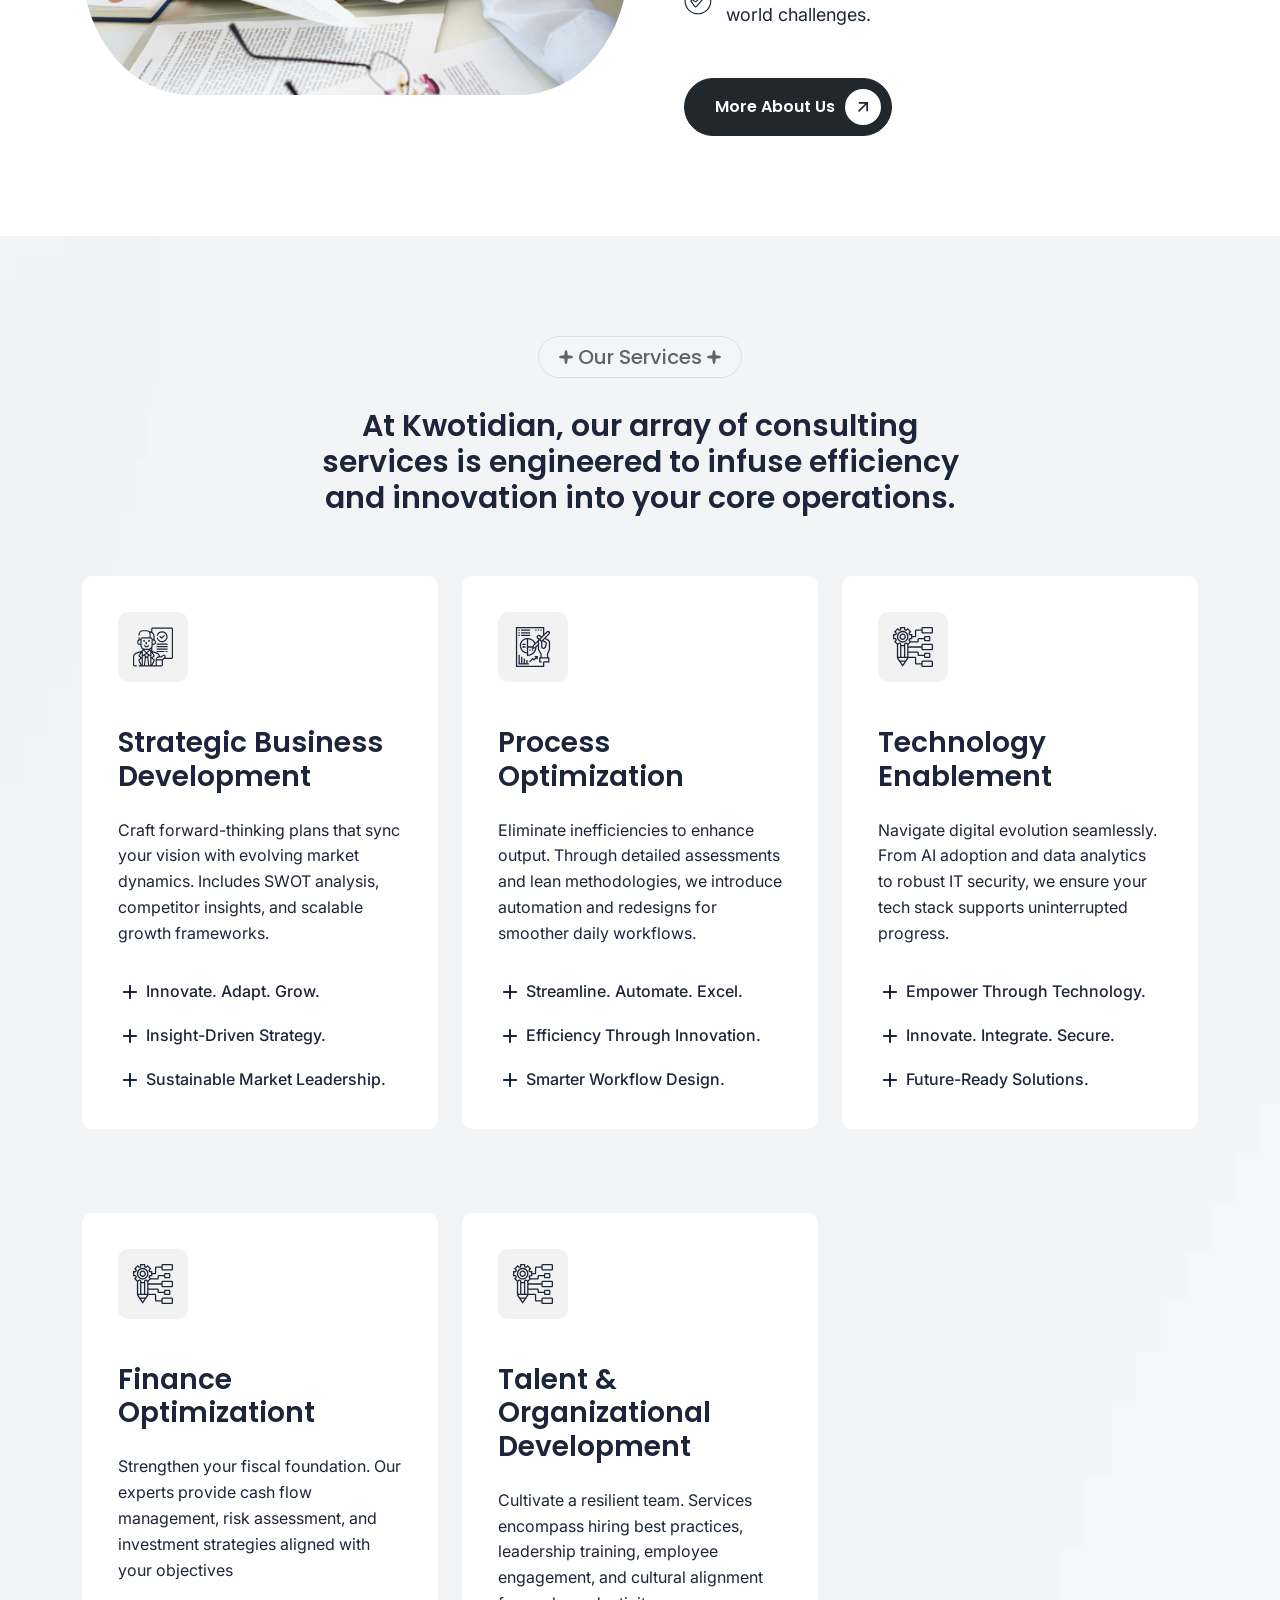
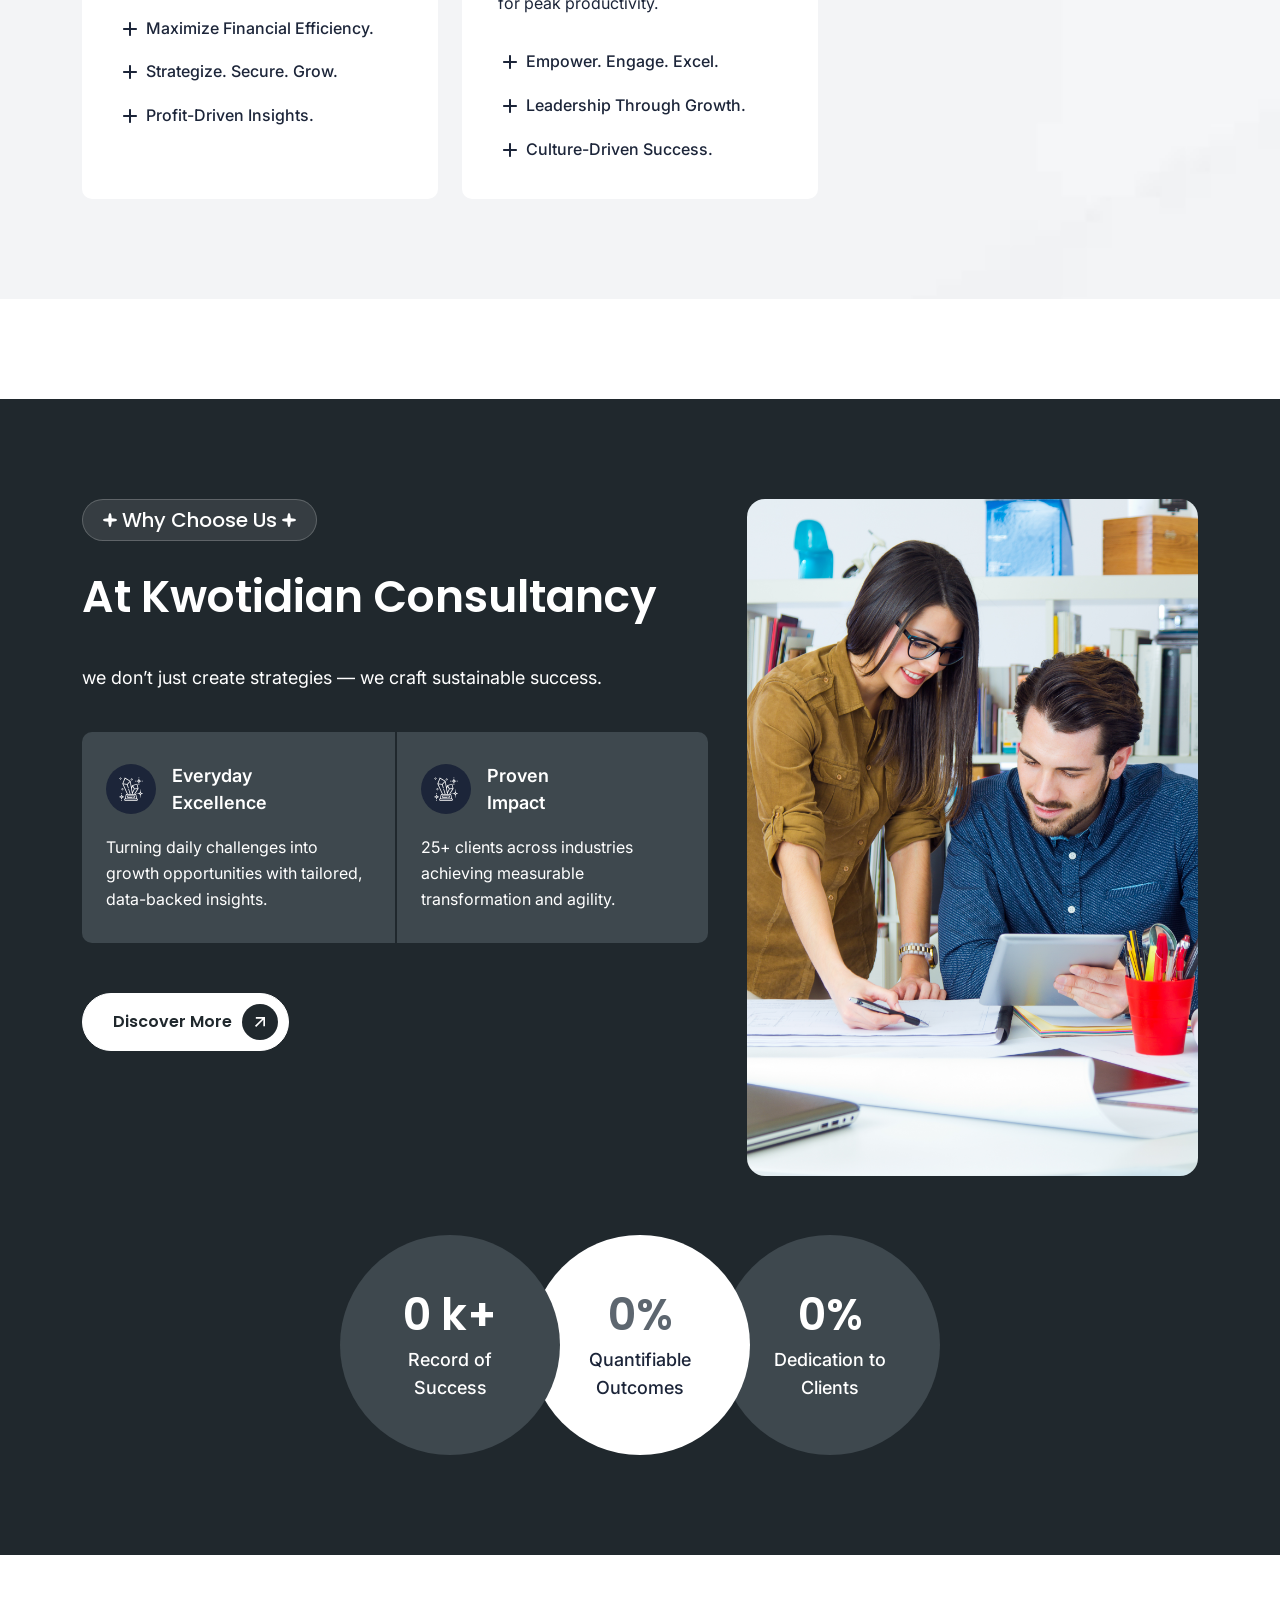
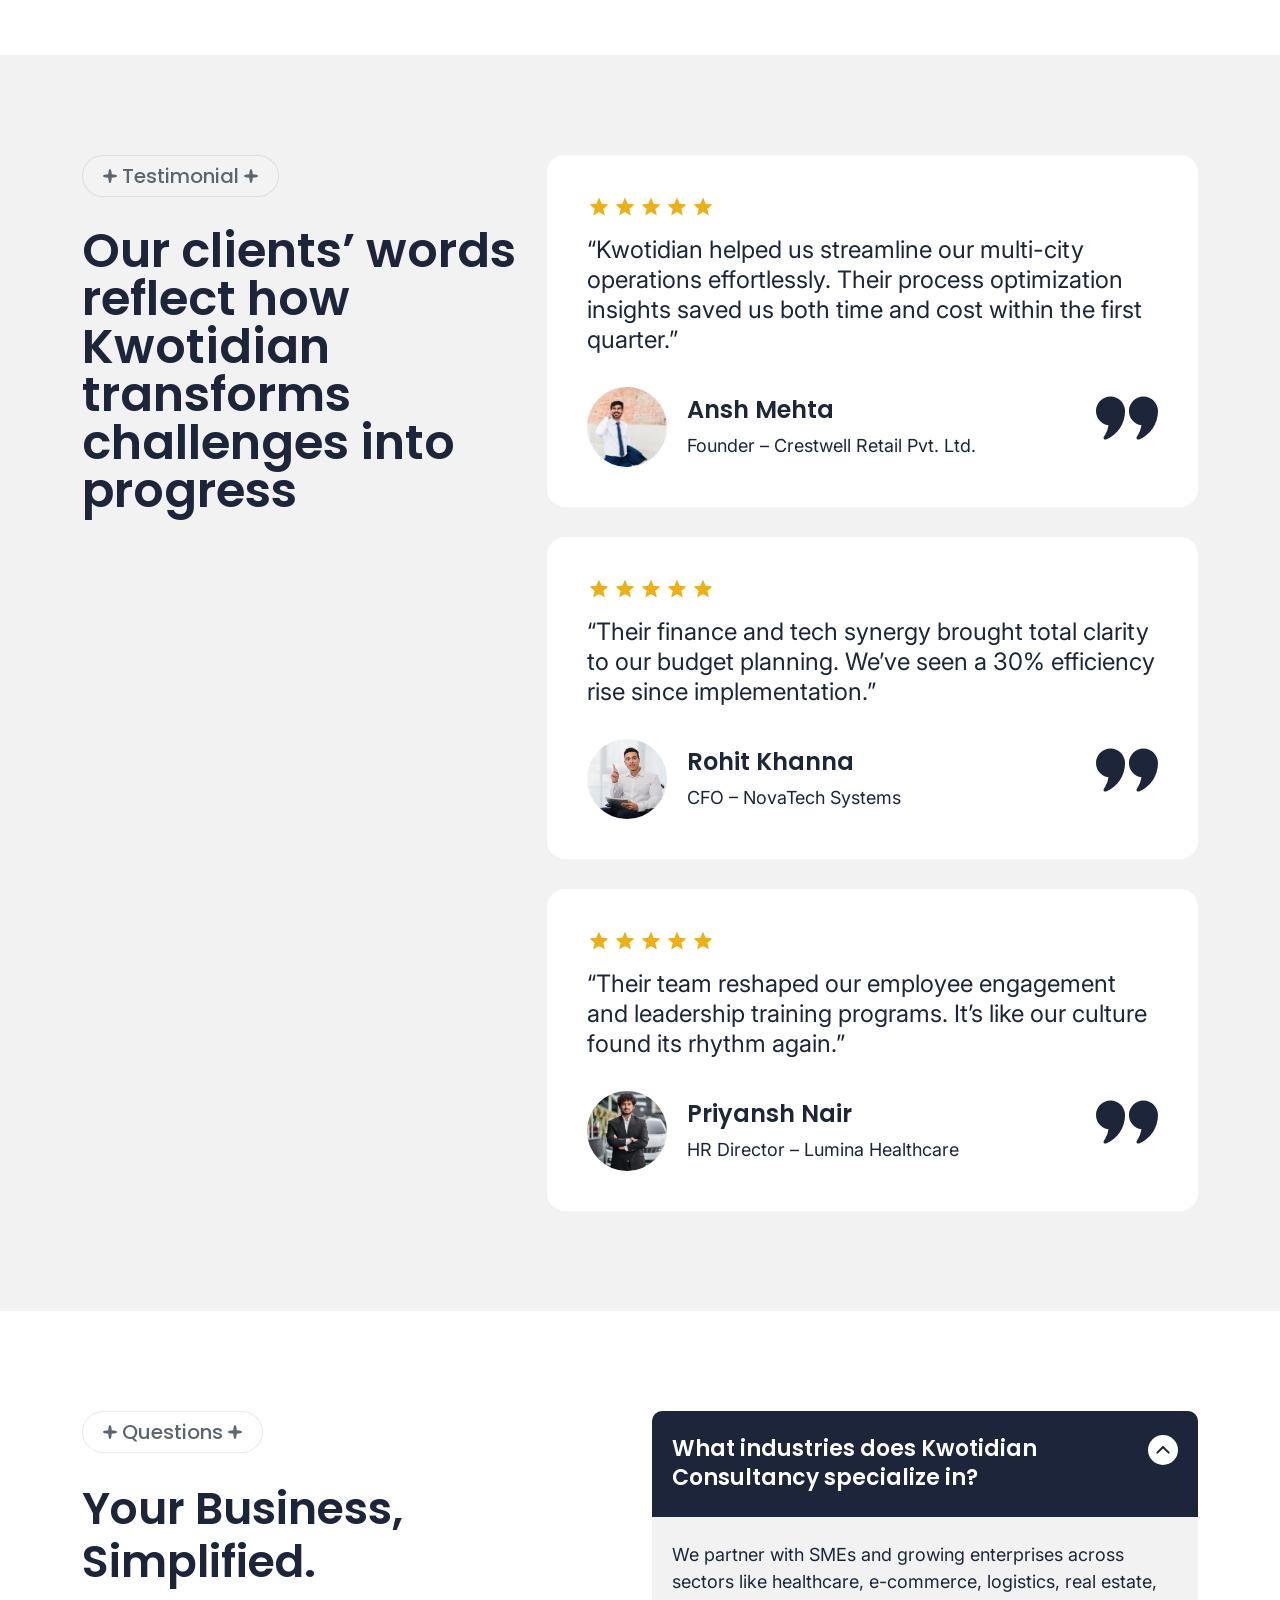
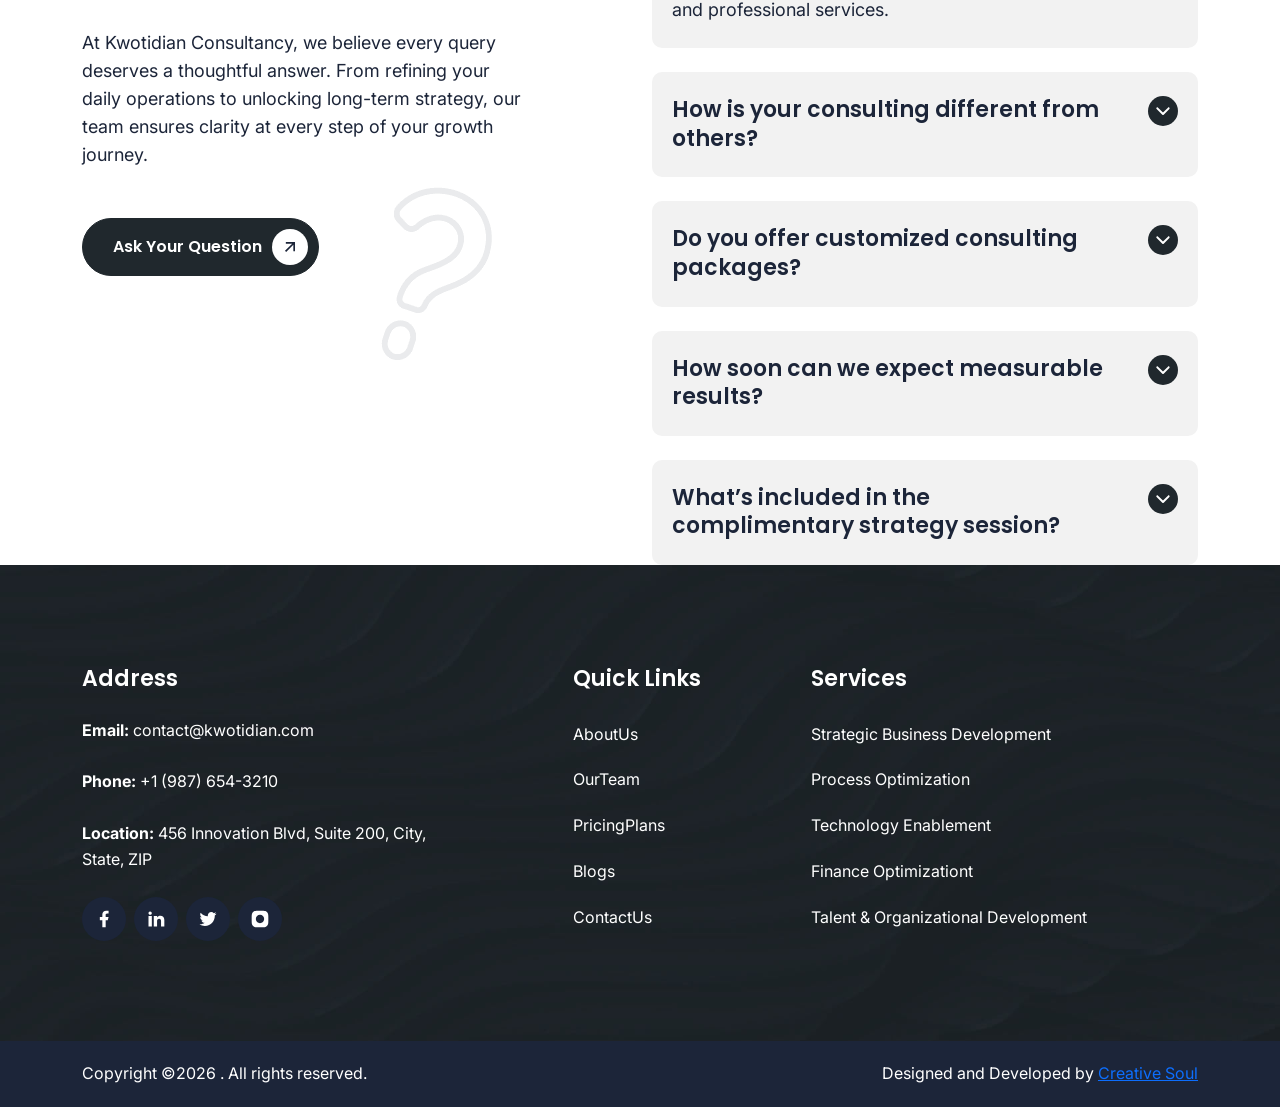
==== commit e1180cef: "before client" ====
--- a/index.html
+++ b/index.html
@@ -3,7 +3,7 @@
   
  <meta http-equiv="content-type" content="text/html;charset=utf-8" /> 
 <head>
-    <title>Consutancy </title>
+    <title>Home || Kwotidian Consultancy </title>
     <link
       rel="shortcut icon"
       href="assets/img/favicon.png"
@@ -208,7 +208,11 @@
                   <div class="header-submenu menu-absolute submenu-color">
                     <ul class="list-unstyled">
                       <li class="nav-item">
-                        <a class="menu-link" href="service-details">Service Detail</a>
+                        <a class="menu-link" href="strategic-business-development">Strategic Business Development</a>
+                        <a class="menu-link" href="process-optimization">Process Optimization</a>
+                        <a class="menu-link" href="technology-enablement">Technology Enablement</a>
+                        <a class="menu-link" href="finance-optimizationt">Finance Optimizationt</a>
+                        <a class="menu-link" href="talent-organizational-development">Talent & Organizational Development</a>
                       </li>
                     </ul>
                   </div>
@@ -335,7 +339,7 @@
                       </div>
                       <div class="buttons">
                         <a
-                          href="contact.html"
+                          href="contact"
                           class="button button--secondary"
                           aria-label="hero button"
                         >
@@ -444,7 +448,7 @@
                       </div>
                       <div class="buttons">
                         <a
-                          href="contact.html"
+                          href="contact"
                           class="button button--secondary"
                           aria-label="hero button"
                         >
@@ -522,9 +526,9 @@
             <div class="lg:col-span-1 col-span-2">
               <div class="media-wrap" data-aos="zoom-in-up">
                 <img
-                  src="assets/img/image-text/img1.png"
-                  width="992"
-                  height="863"
+                  src="assets/img/image-text/img1.jpg"
+                  width="492"
+                  height="263"
                   loading="lazy"
                   alt="Image"
                >
@@ -697,7 +701,7 @@
                 </ul>
                 <div class="buttons" data-aos="fade-up">
                   <a
-                    href="about.html"
+                    href="about"
                     class="button button--primary"
                     aria-label="More About Us"
                   >
@@ -790,7 +794,7 @@
               <div class="col-span-1 multi-col" data-aos="fade-up">
                 <a
                   class="multicolumn-card"
-                  href="service-details.html"
+                  href="strategic-business-development"
                   aria-label="View Service Details"
                 >
                   <div class="card-icon">
@@ -921,7 +925,7 @@
               >
                 <a
                   class="multicolumn-card"
-                  href="service-details.html"
+                  href="process-optimization"
                   aria-label="View Service Details"
                 >
                   <div class="card-icon">
@@ -1007,7 +1011,7 @@
               >
                 <a
                   class="multicolumn-card"
-                  href="service-details.html"
+                  href="technology-enablement"
                   aria-label="View Service Details"
                 >
                   <div class="card-icon">
@@ -1094,7 +1098,7 @@
               >
                 <a
                   class="multicolumn-card"
-                  href="service-details.html"
+                  href="finance-optimizationt"
                   aria-label="View Service Details"
                 >
                   <div class="card-icon">
@@ -1180,7 +1184,7 @@
               >
                 <a
                   class="multicolumn-card"
-                  href="service-details.html"
+                  href="talent-organizational-development"
                   aria-label="View Service Details"
                 >
                   <div class="card-icon">
@@ -1260,7 +1264,7 @@
 
             </div>
           </div>
-
+<!-- 
           <div class="section-headings text-center">
             <div class="buttons" data-aos="fade-up">
               <a
@@ -1286,7 +1290,7 @@
                 </span>
               </a>
             </div>
-          </div>
+          </div> -->
         </div>
       </div>
        
@@ -1441,7 +1445,7 @@
                   </ul>
                   <div class="buttons" data-aos="fade-up">
                     <a
-                      href="promotion.html"
+                      href="about"
                       class="button button--secondary"
                       aria-label="View All Details"
                     >
@@ -1740,8 +1744,8 @@
                     </defs>
                   </svg>
                 </div>
-                <h2 class="heading text-50" data-aos="fade-up">
-                Lorem ipsum dolor, sit amet consectetur adipisicing elit. Suscipit!
+                <h2 class="heading text-45" data-aos="fade-up">
+             Our clients’ words reflect how Kwotidian transforms challenges into progress
                 </h2>
               </div>
             </div>
@@ -2182,7 +2186,7 @@
                 </div>
                 <div class="buttons" data-aos="fade-up" data-aos-delay="100">
                   <a
-                    href="about.html"
+                    href="about"
                     class="button button--primary"
                     aria-label="Ask Your Question"
                   >
@@ -2344,15 +2348,17 @@
               <div class="footer-widget footer-widget-brand" data-aos="fade-up" data-aos-anchor=".footer-top">
                 <div class="widget-heading heading text-22">Address</div>
                 <p class="text text-16">
-                  Creative Soul specializes in crafting innovative digital experiences — from UI/UX design to web and
-                  app development.
-                  We build modern, scalable, and visually stunning solutions tailored for your brand.
+                   <b>Email:  </b>contact@kwotidian.com <br> <br>
+                    <b>Phone:</b> +1 (987) 654-3210 <br> <br>
+                 <b>  Location:</b> 456 Innovation Blvd, Suite 200, City, State, ZIP  
+                  
+                  
                 </p>
 
                 <!-- Social Media Icons -->
                 <ul class="social-icons list-unstyled mt-4" data-aos="fade-up" data-aos-anchor=".footer-top">
                   <li>
-                    <a class="social-link text" href="#">
+                    <a class="social-link text" href="index">
                       <svg width="10" height="18" viewBox="0 0 10 18" fill="none" xmlns="http://www.w3.org/2000/svg">
                         <path
                           d="M6.66634 10.2552H8.74967L9.58301 6.92188H6.66634V5.25521C6.66634 4.39739 6.66634 3.58854 8.33301 3.58854H9.58301V0.788625C9.31159 0.752583 8.28551 0.671875 7.20209 0.671875C4.94001 0.671875 3.33301 2.05259 3.33301 4.5883V6.92188H0.833008V10.2552H3.33301V17.3385H6.66634V10.2552Z"
@@ -2362,7 +2368,7 @@
                     </a>
                   </li>
                   <li>
-                    <a class="social-link text" href="#">
+                    <a class="social-link text" href="index">
                       <svg width="17" height="16" viewBox="0 0 17 16" fill="none" xmlns="http://www.w3.org/2000/svg">
                         <path
                           d="M3.78357 2.16742C3.78326 2.84601 3.37157 3.45666 2.74262 3.71142C2.11367 3.96619 1.39306 3.81419 0.920587 3.32711C0.448112 2.84001 0.318129 2.11511 0.59192 1.49421C0.86572 0.873305 1.48862 0.480397 2.1669 0.500755C3.0678 0.527797 3.78398 1.26612 3.78357 2.16742ZM3.83357 5.06742H0.500237V15.5007H3.83357V5.06742ZM9.10025 5.06742H5.78357V15.5007H9.06692V10.0257C9.06692 6.97573 13.0419 6.6924 13.0419 10.0257V15.5007H16.3336V8.8924C16.3336 3.75075 10.4503 3.94242 9.06692 6.4674L9.10025 5.06742Z"
@@ -2372,7 +2378,7 @@
                     </a>
                   </li>
                   <li>
-                    <a class="social-link text" href="#">
+                    <a class="social-link text" href="index">
                       <svg width="18" height="14" viewBox="0 0 18 14" fill="none" xmlns="http://www.w3.org/2000/svg">
                         <path
                           d="M17.5104 1.71289C16.8743 1.9943 16.1996 2.17914 15.5088 2.26127C16.2366 1.82561 16.7812 1.14026 17.0411 0.332886C16.3573 0.739186 15.6088 1.02515 14.8282 1.17835C14.1693 0.475394 13.2483 0.0770356 12.2848 0.0781272C10.3605 0.0781272 8.79975 1.63835 8.79975 3.56354C8.79975 3.83666 8.83109 4.10153 8.88967 4.35709C5.99206 4.21121 3.42506 2.82455 1.70565 0.715686C1.39608 1.24757 1.23338 1.85216 1.2342 2.46757C1.2342 3.67667 1.84967 4.74388 2.78458 5.36868C2.23115 5.35118 1.6899 5.20171 1.20599 4.93262C1.20545 4.94726 1.20545 4.9619 1.20545 4.97574C1.20545 6.66484 2.40683 8.07384 4.00166 8.39376C3.70234 8.47476 3.3936 8.51568 3.08352 8.51543C2.85831 8.51543 2.63976 8.49468 2.42733 8.45393C2.8711 9.83826 4.15739 10.8461 5.683 10.8738C4.44845 11.8427 2.92391 12.3683 1.35453 12.3661C1.07677 12.3663 0.799246 12.3499 0.523438 12.3171C2.1167 13.3413 3.97127 13.8849 5.86535 13.8829C12.2763 13.8829 15.7817 8.57243 15.7817 3.9671C15.7817 3.81643 15.778 3.66523 15.7713 3.51615C16.4536 3.02322 17.0425 2.41257 17.5104 1.71289Z"
@@ -2382,7 +2388,7 @@
                     </a>
                   </li>
                   <li>
-                    <a class="social-link text" href="#">
+                    <a class="social-link text" href="index">
                       <svg width="18" height="18" viewBox="0 0 18 18" fill="none" xmlns="http://www.w3.org/2000/svg">
                         <path
                           d="M9.85724 0.671875C10.7951 0.673425 11.2703 0.678392 11.681 0.690617L11.8427 0.6959C12.0296 0.702542 12.2139 0.710875 12.4362 0.721292C13.3229 0.762267 13.9278 0.902542 14.4591 1.10879C15.0083 1.3206 15.4722 1.60671 15.9354 2.06991C16.3979 2.5331 16.6841 2.99837 16.8966 3.54629C17.1021 4.07685 17.2424 4.68241 17.2841 5.56921C17.294 5.79143 17.302 5.97577 17.3086 6.16263L17.3138 6.32437C17.326 6.73499 17.3316 7.21032 17.3333 8.14818L17.334 8.76952C17.3341 8.84543 17.3341 8.92377 17.3341 9.0046L17.334 9.23968L17.3335 9.8611C17.3319 10.7989 17.327 11.2743 17.3147 11.6848L17.3094 11.8466C17.3028 12.0335 17.2945 12.2178 17.2841 12.44C17.2431 13.3268 17.1021 13.9317 16.8966 14.4629C16.6847 15.0123 16.3979 15.4762 15.9354 15.9393C15.4722 16.4018 15.0062 16.6879 14.4591 16.9004C13.9278 17.106 13.3229 17.2463 12.4362 17.2879C12.2139 17.2978 12.0296 17.3059 11.8427 17.3124L11.681 17.3177C11.2703 17.3299 10.7951 17.3354 9.85724 17.3373L9.23582 17.3379C9.1599 17.3379 9.08157 17.3379 9.00074 17.3379H8.76565L8.14424 17.3373C7.2064 17.3358 6.73109 17.3309 6.32046 17.3186L6.15873 17.3134C5.97185 17.3067 5.78752 17.2983 5.5653 17.2879C4.67849 17.247 4.07433 17.106 3.54239 16.9004C2.99377 16.6887 2.52919 16.4018 2.06599 15.9393C1.6028 15.4762 1.31739 15.0102 1.10489 14.4629C0.898636 13.9317 0.759052 13.3268 0.717386 12.44C0.707486 12.2178 0.69941 12.0335 0.692869 11.8466L0.687627 11.6848C0.675435 11.2743 0.669877 10.7989 0.668077 9.8611L0.667969 8.14818C0.669519 7.21032 0.674477 6.73499 0.686702 6.32437L0.691994 6.16263C0.698635 5.97577 0.706969 5.79143 0.717386 5.56921C0.758352 4.68171 0.898636 4.07754 1.10489 3.54629C1.31669 2.99768 1.6028 2.5331 2.06599 2.06991C2.52919 1.60671 2.99447 1.32129 3.54239 1.10879C4.07364 0.902542 4.6778 0.762958 5.5653 0.721292C5.78752 0.7114 5.97185 0.703325 6.15873 0.696783L6.32046 0.691542C6.73109 0.679342 7.2064 0.673783 8.14424 0.671983L9.85724 0.671875ZM9.00074 4.83796C6.6983 4.83796 4.83405 6.70423 4.83405 9.0046C4.83405 11.307 6.70033 13.1713 9.00074 13.1713C11.3032 13.1713 13.1674 11.305 13.1674 9.0046C13.1674 6.70221 11.3011 4.83796 9.00074 4.83796Z"
@@ -2414,11 +2420,11 @@
               <div class="footer-widget footer-widget-menu" data-aos="fade-up" data-aos-anchor=".footer-top">
                 <div class="widget-heading heading text-22">Services</div>
                 <ul class="footer-menu list-unstyled">
-                  <li><a href="#" class="text text-16 link">UIUXDesign</a></li>
-                  <li><a href="#" class="text text-16 link">AppDevelopment</a></li>
-                  <li><a href="#" class="text text-16 link">DigitalMarketing</a></li>
-                  <li><a href="#" class="text text-16 link">WebDevelopment</a></li>
-                  <li><a href="#" class="text text-16 link">CyberSecurity</a></li>
+                  <li><a href="#" class="text text-16 link">Strategic Business Development</a></li>
+                  <li><a href="#" class="text text-16 link">Process Optimization</a></li>
+                  <li><a href="#" class="text text-16 link">Technology Enablement</a></li>
+                  <li><a href="#" class="text text-16 link">Finance Optimizationt</a></li>
+                  <li><a href="#" class="text text-16 link">Talent & Organizational Development</a></li>
                 </ul>
               </div>
             </div>
--- a/assets/css/style.css
+++ b/assets/css/style.css
@@ -2225,8 +2225,10 @@
   position: relative; }
 
 .image-text .media-wrap img {
-  -o-object-fit: contain;
-  object-fit: contain; }
+   height: auto;
+   border-radius: 20%;
+}
+
 
 .list-block .text-item {
   -webkit-box-orient: vertical;
